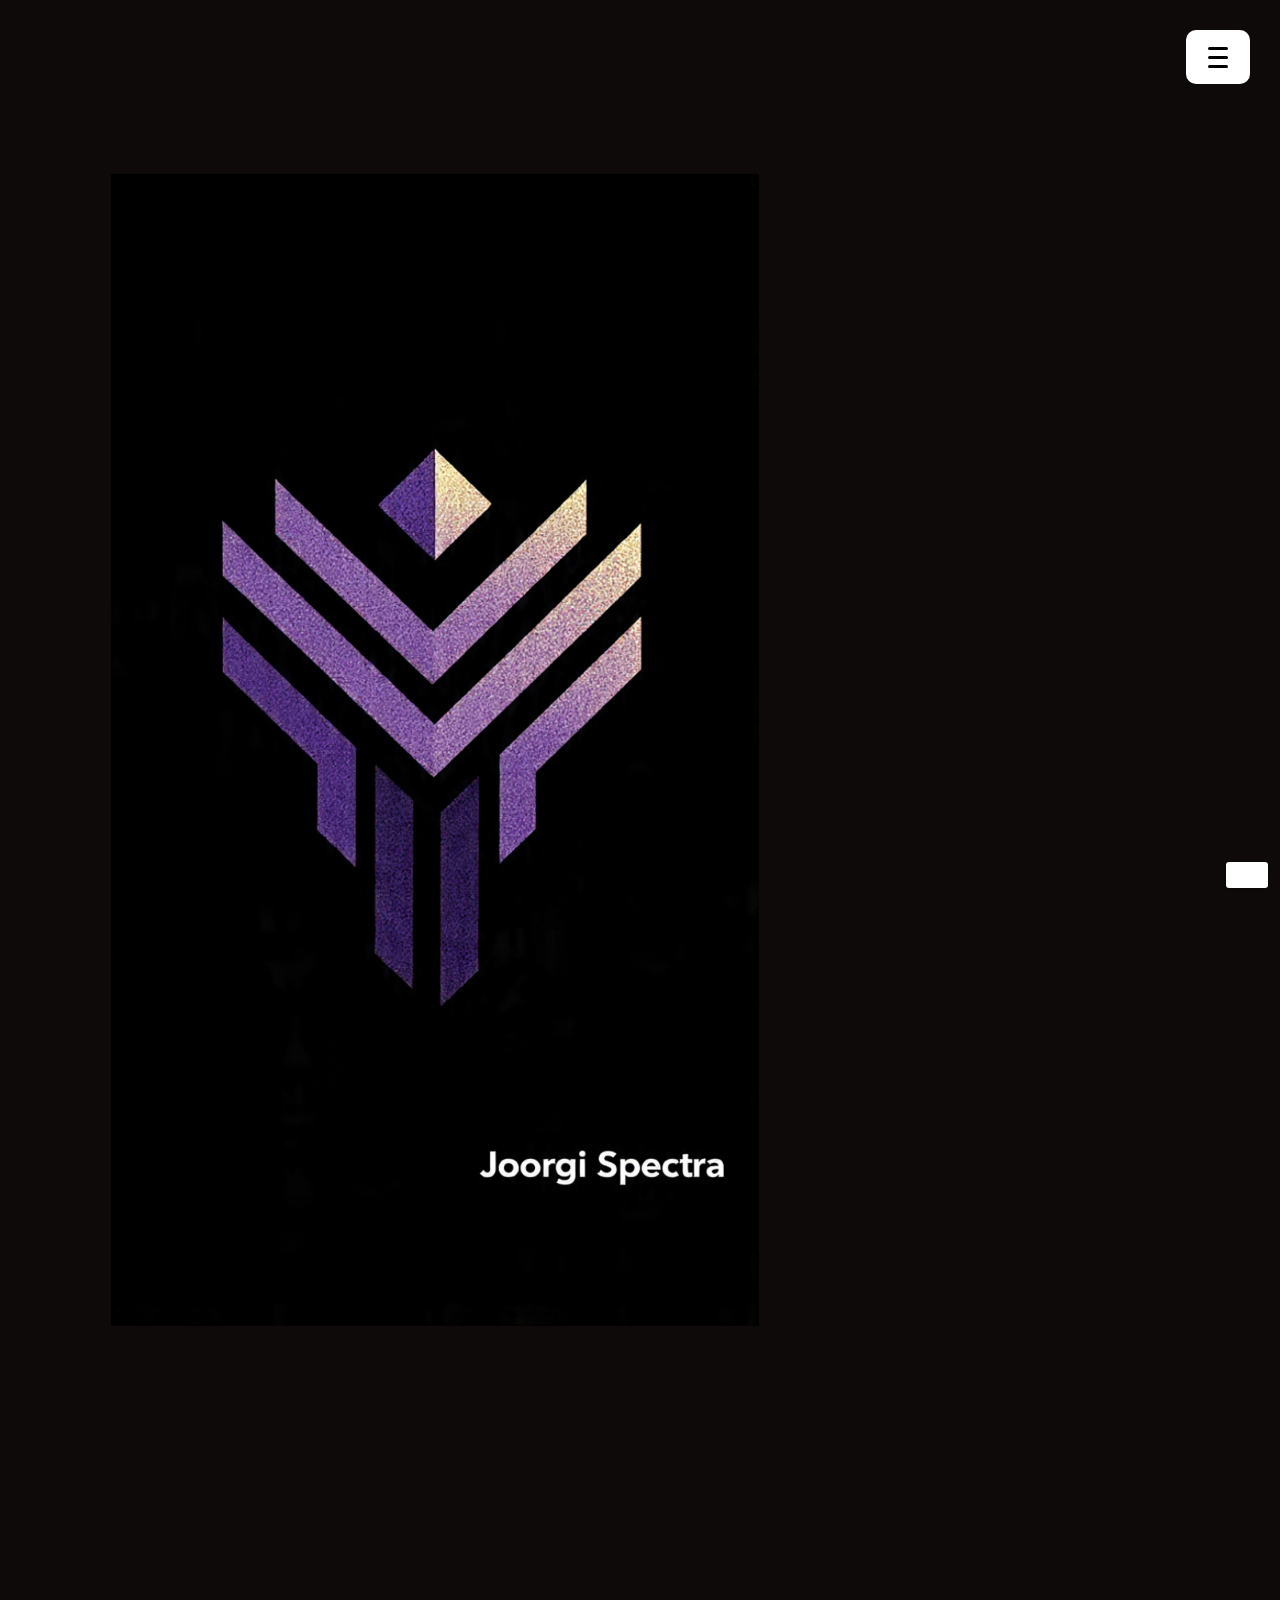
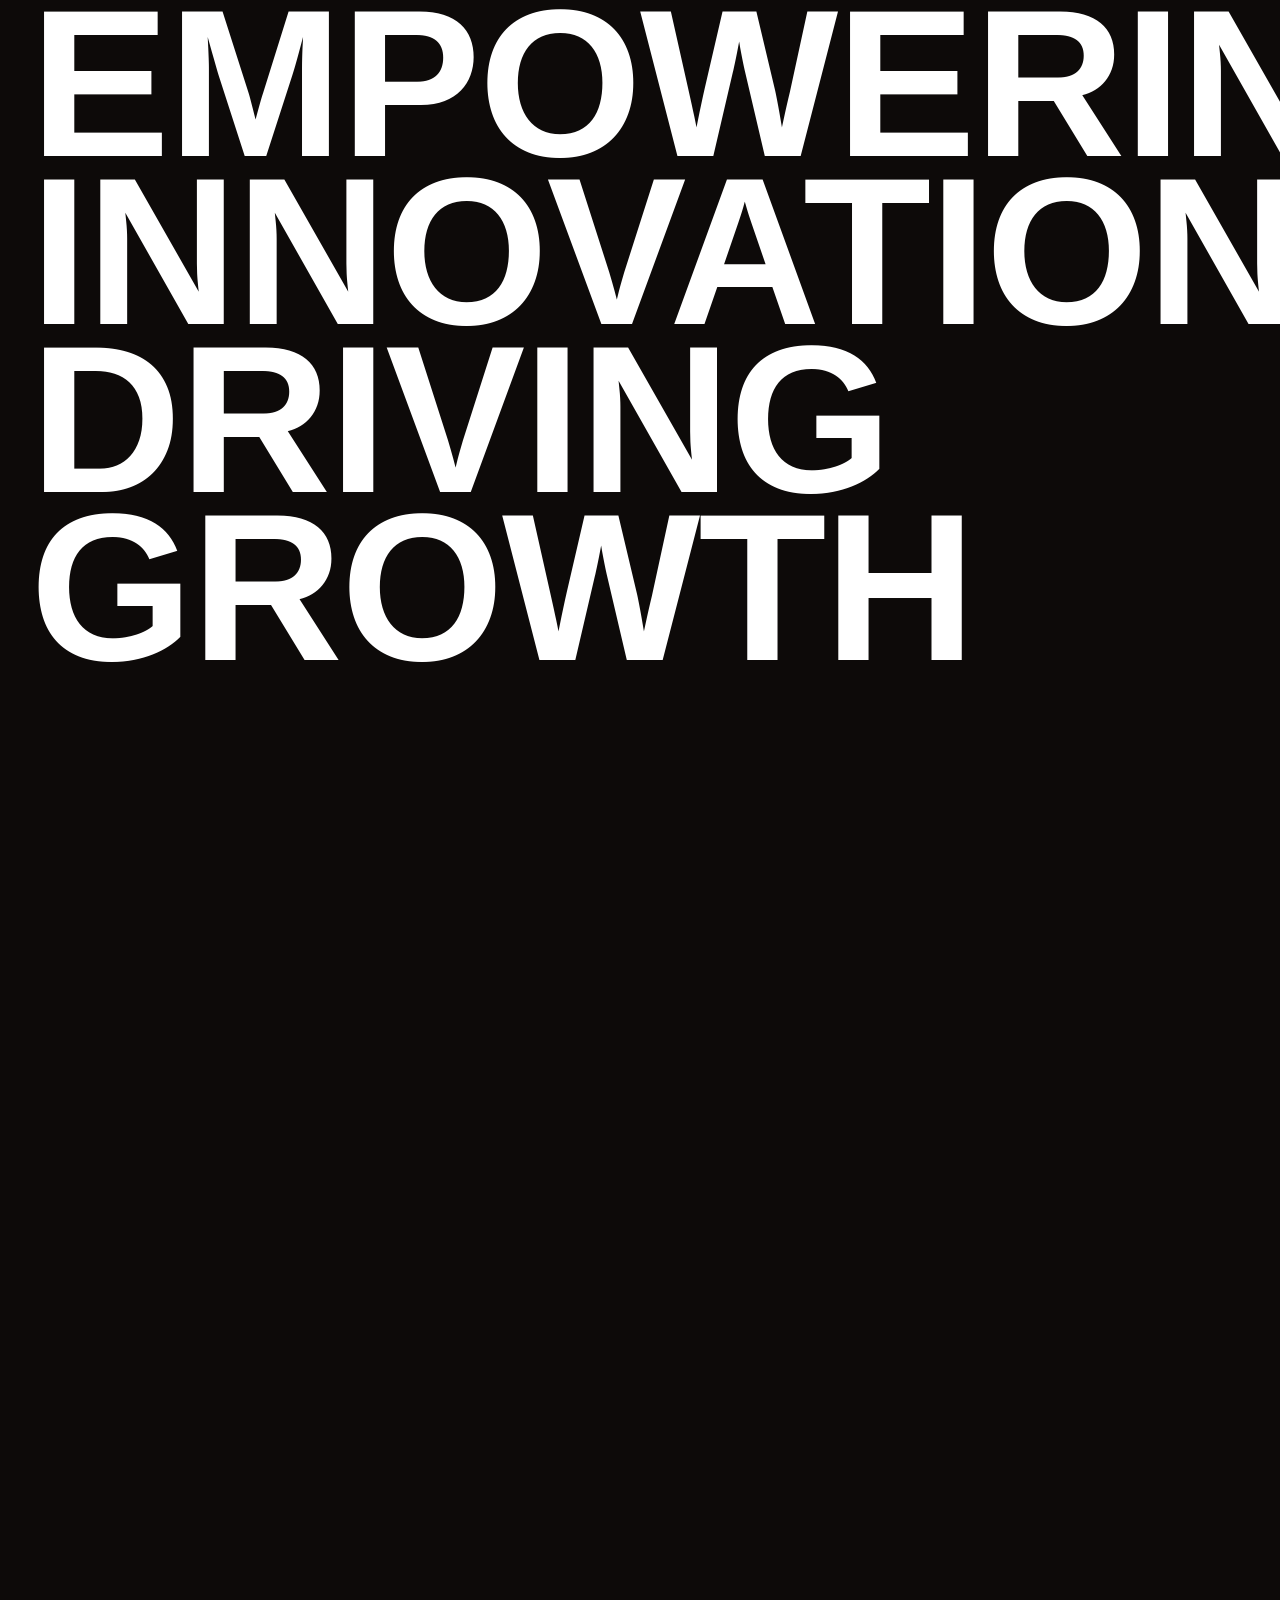
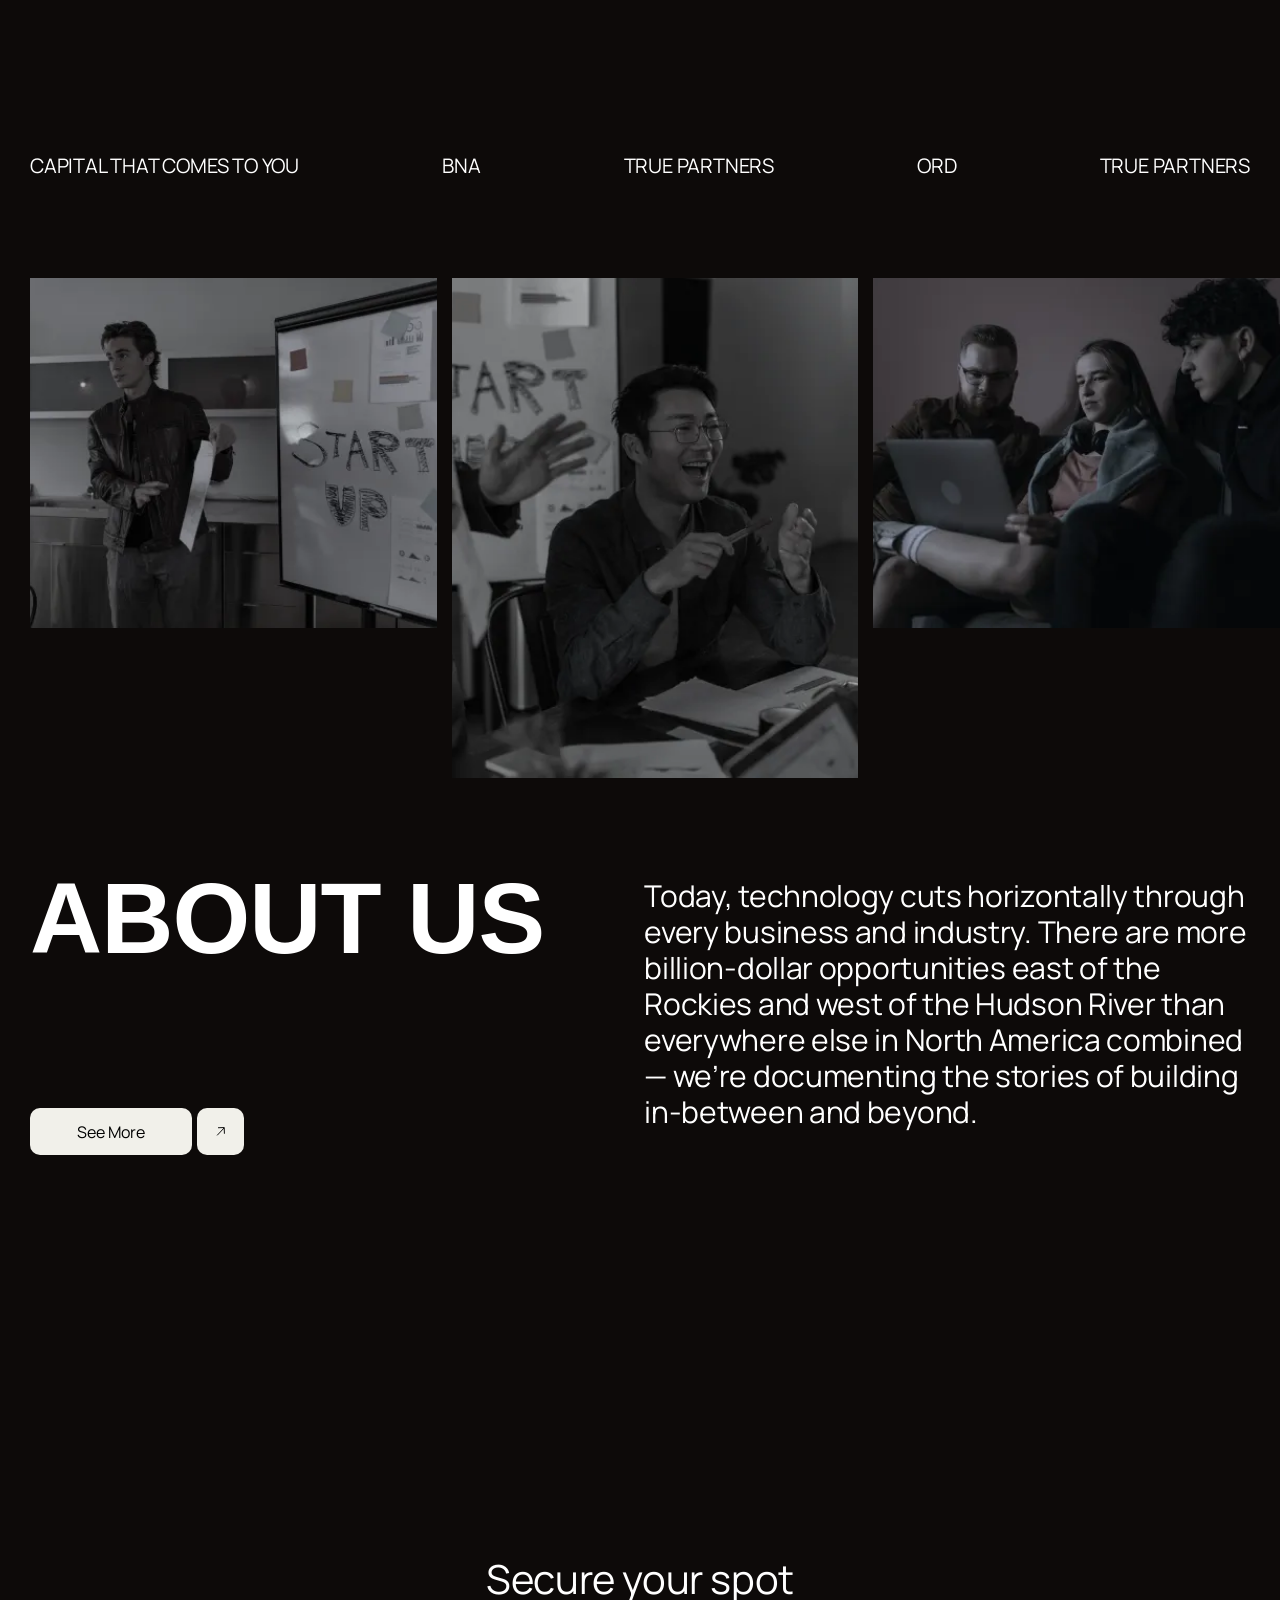
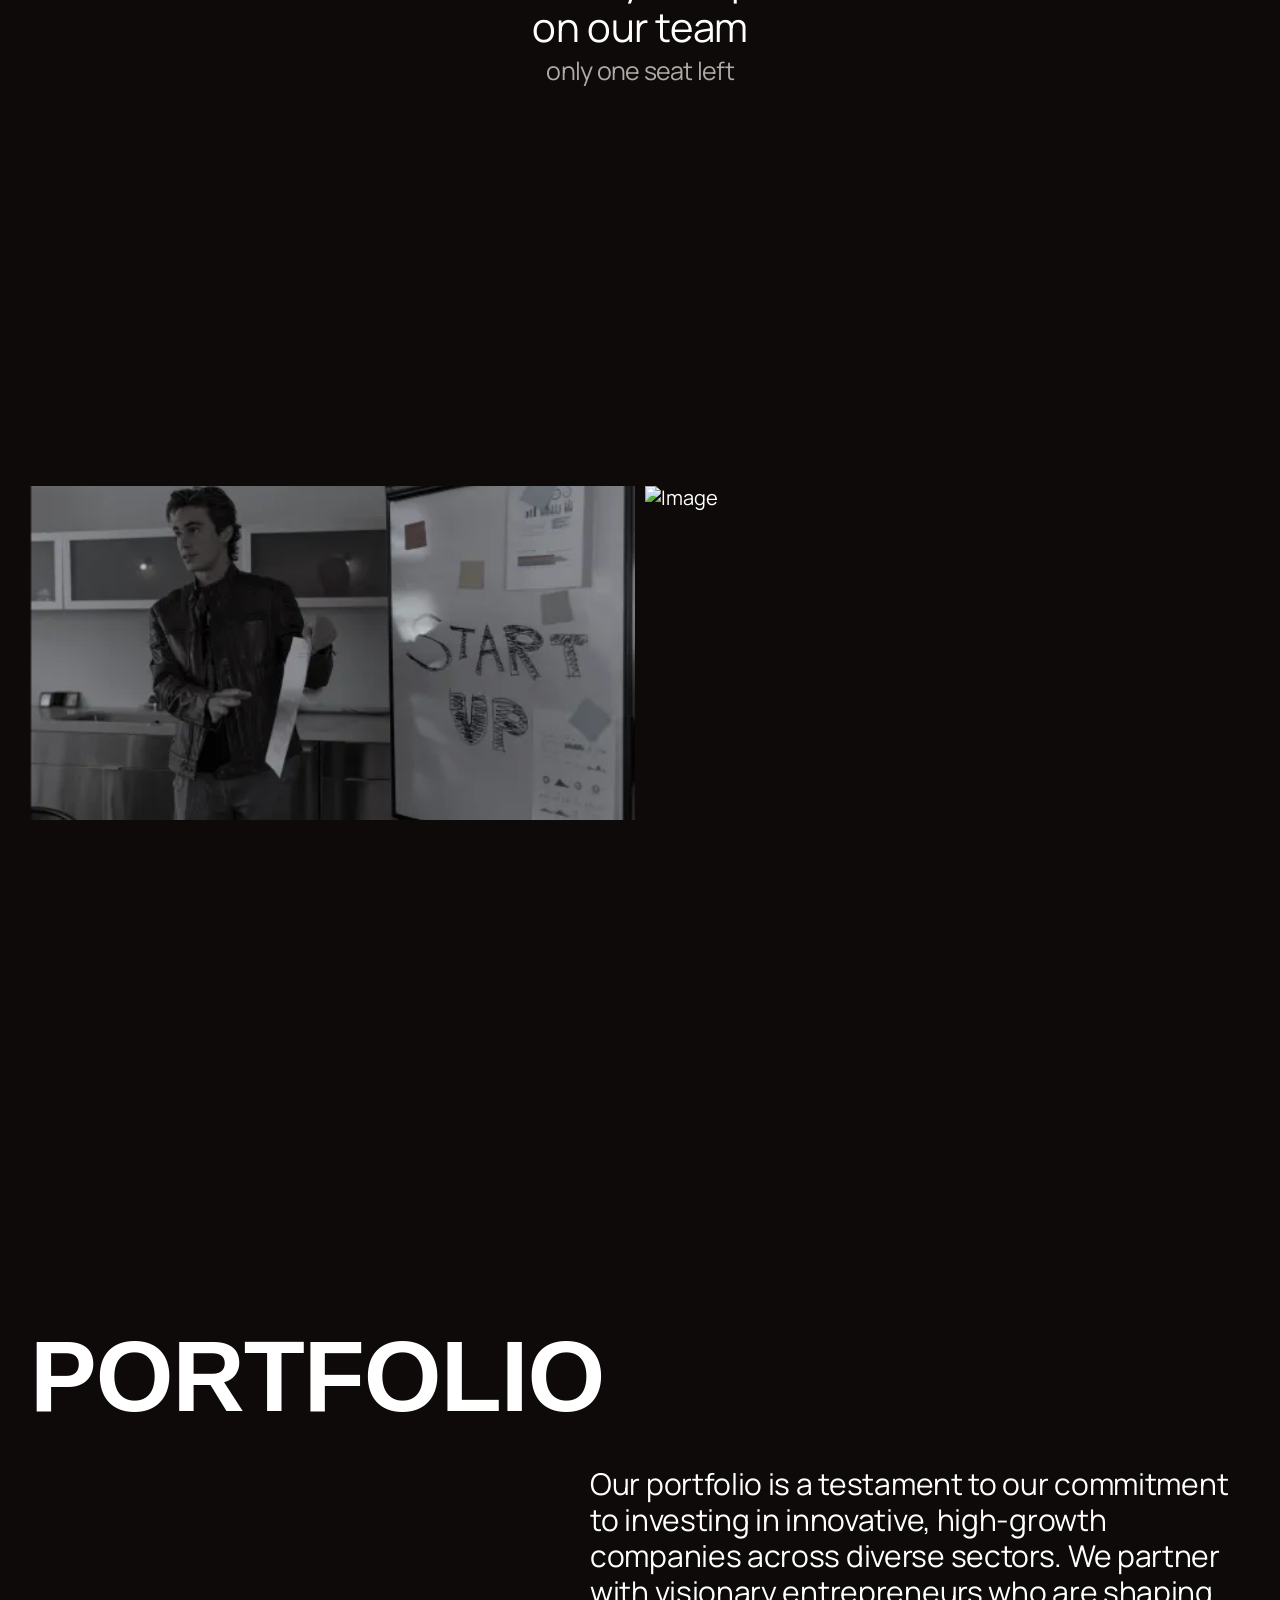
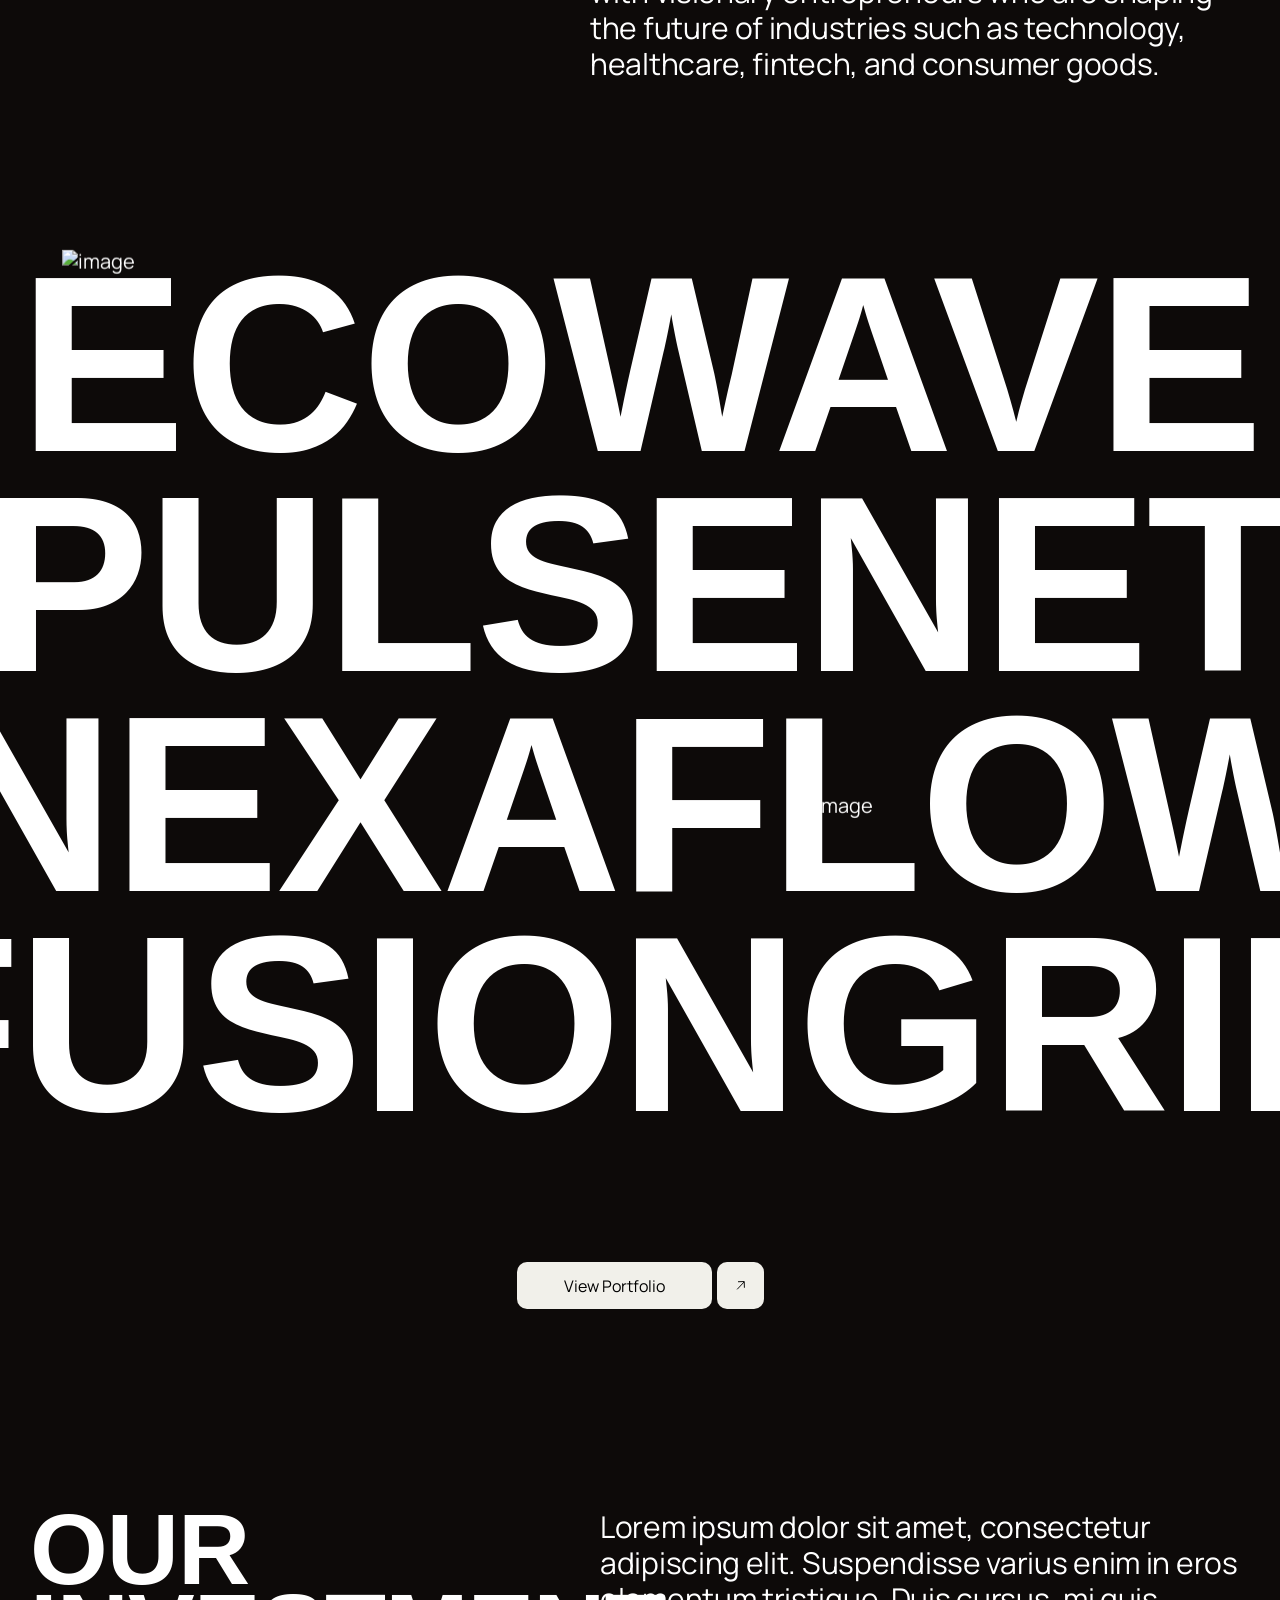
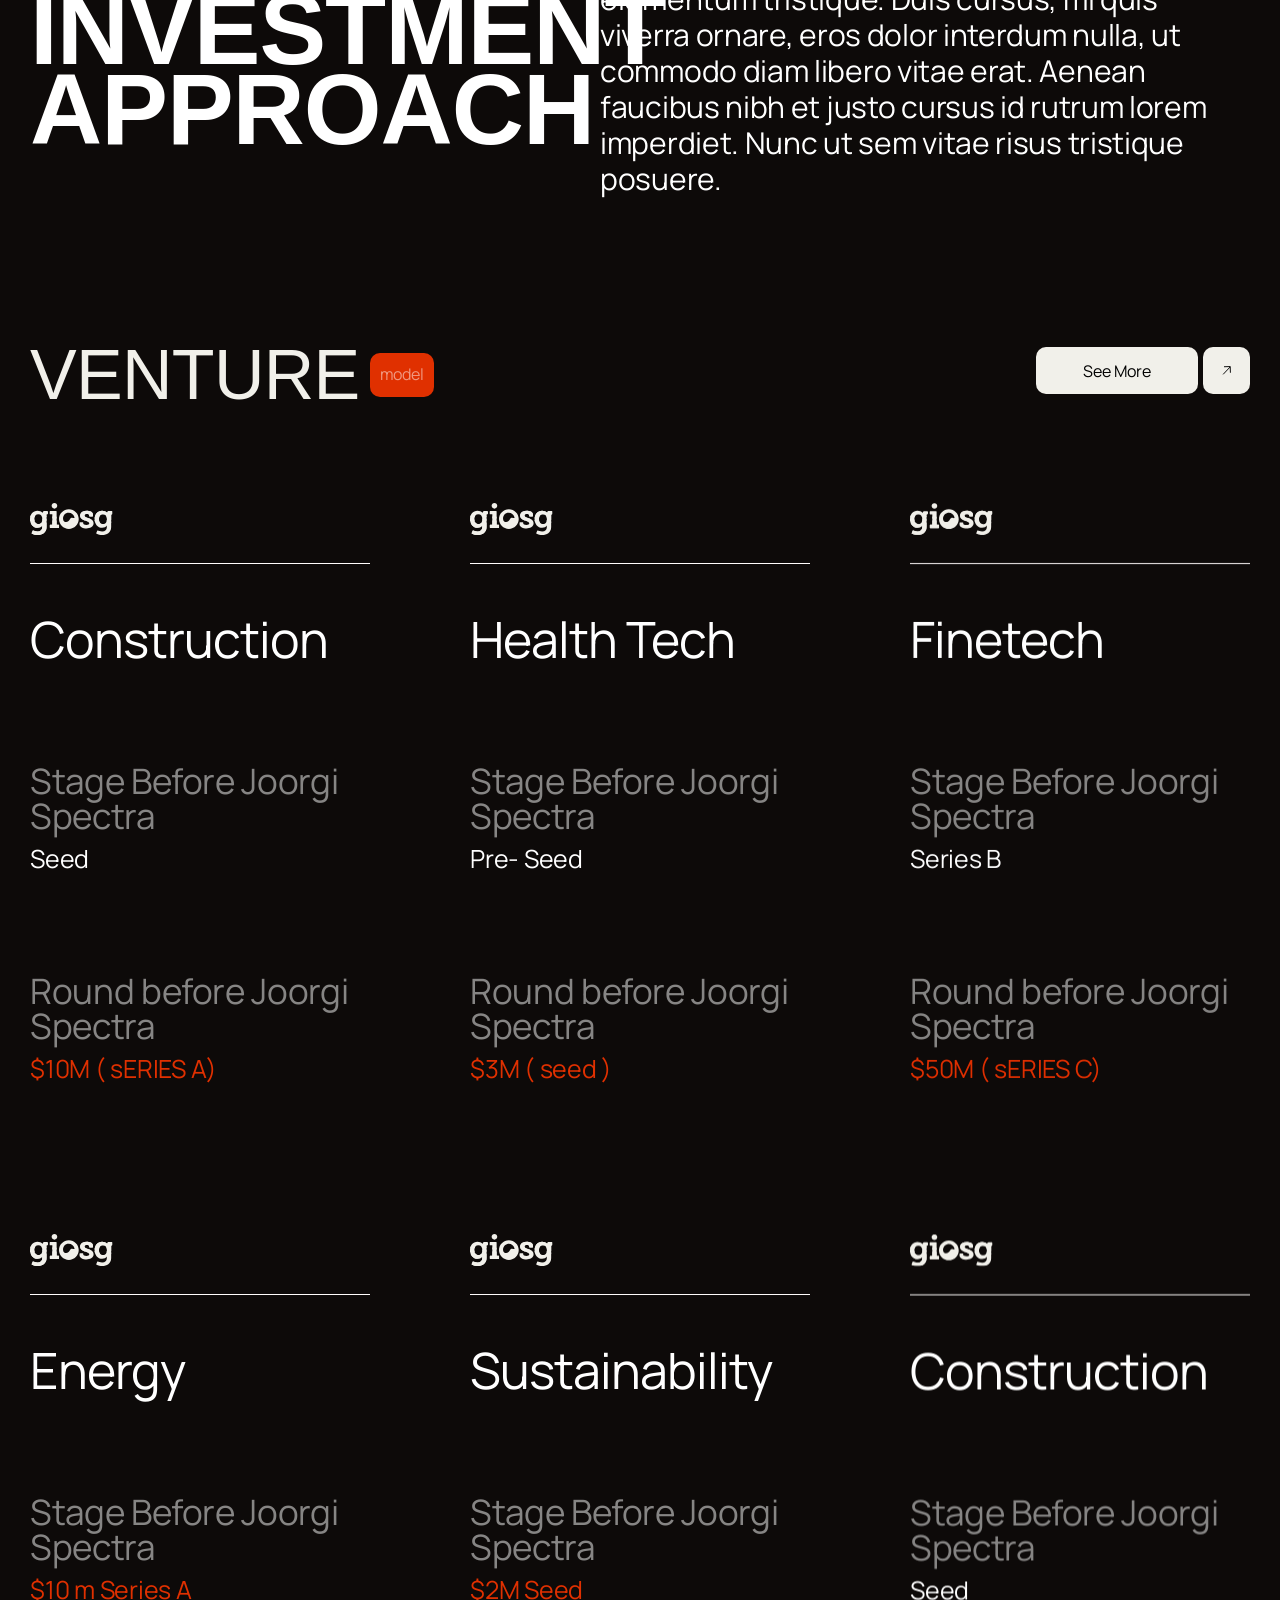
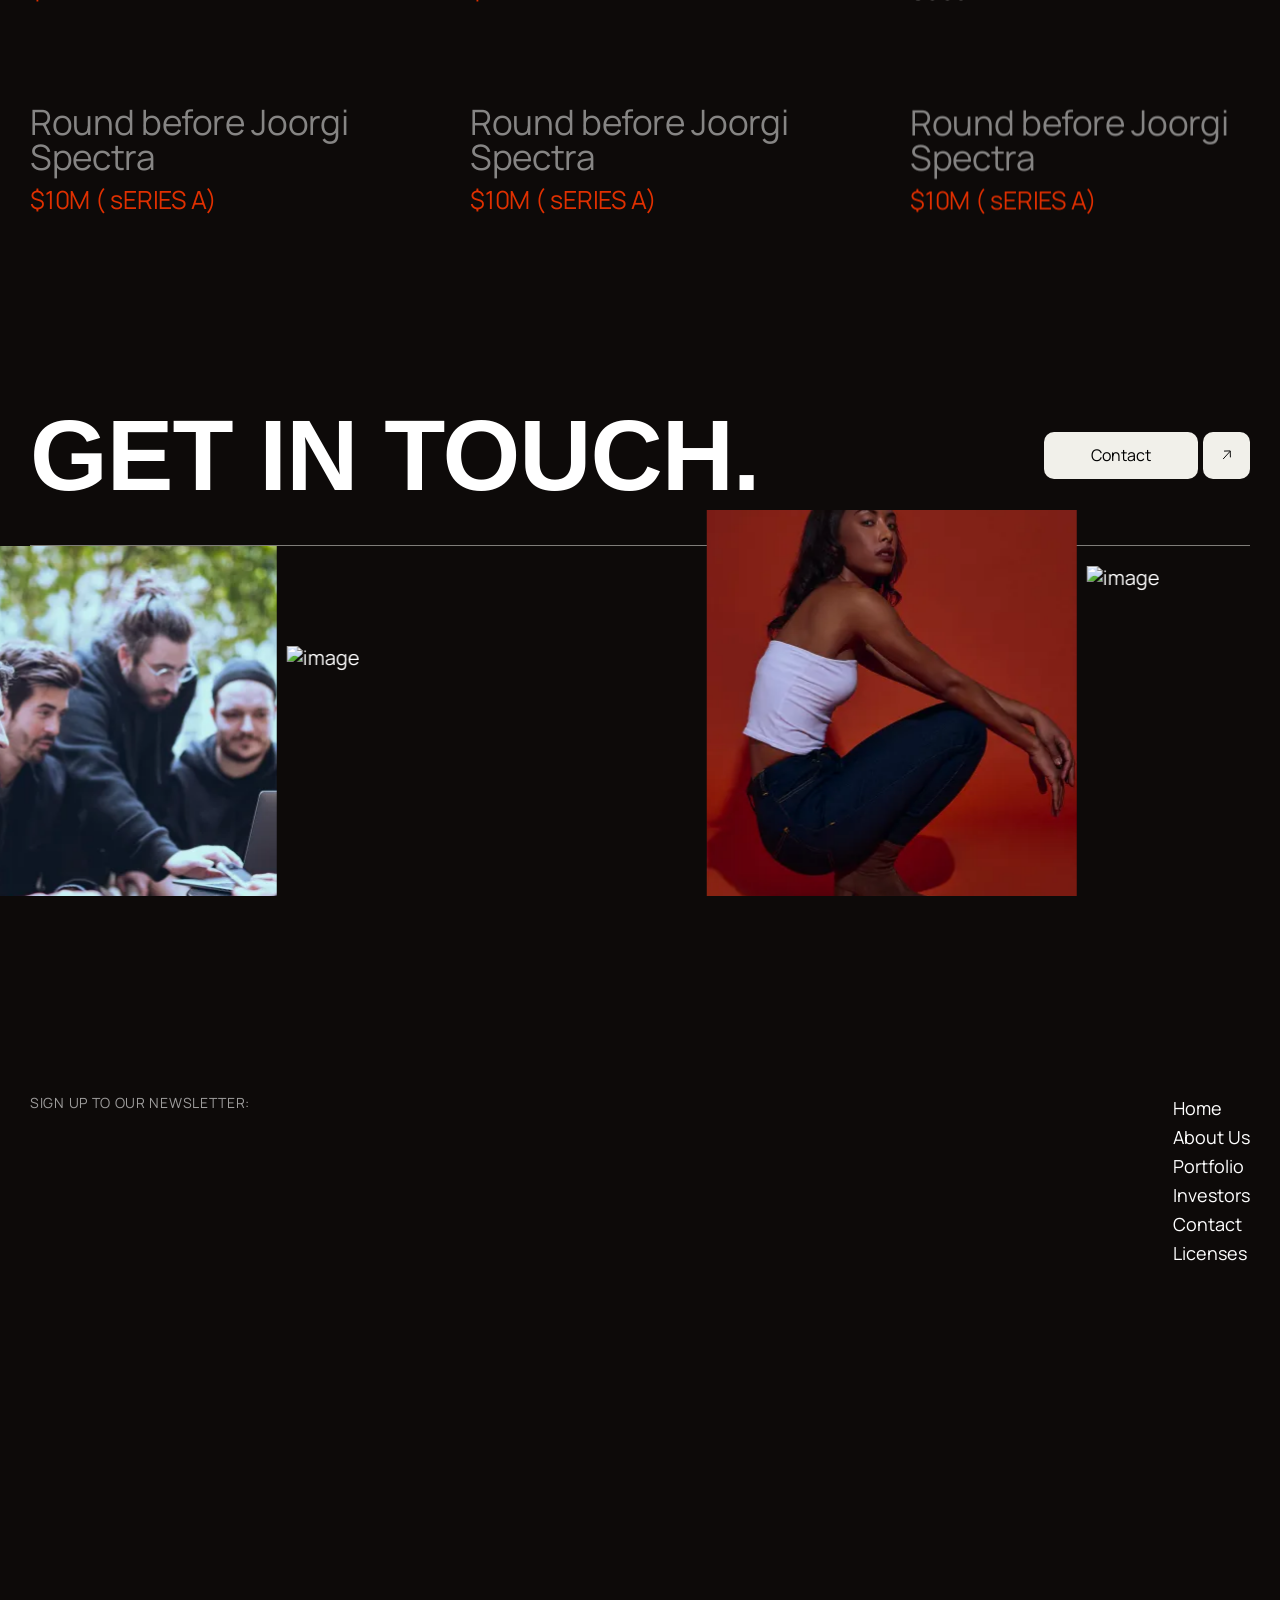
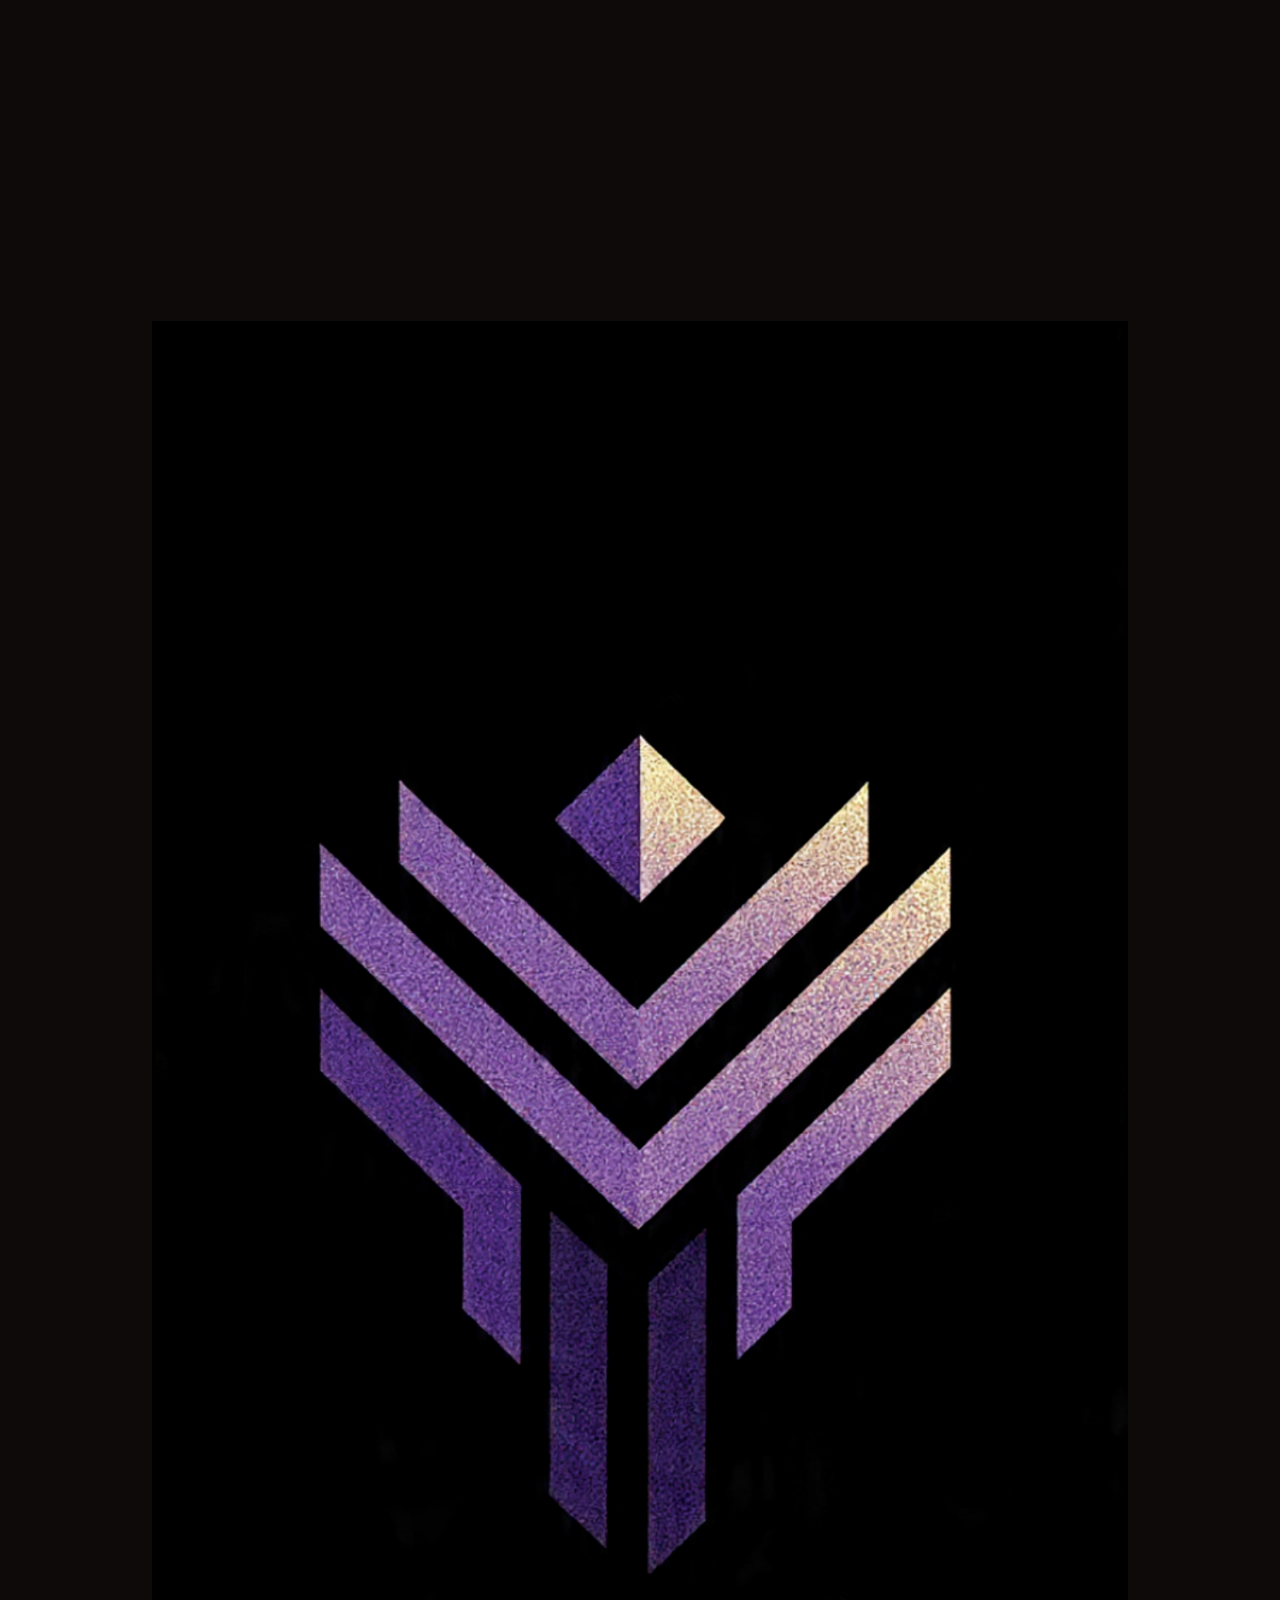
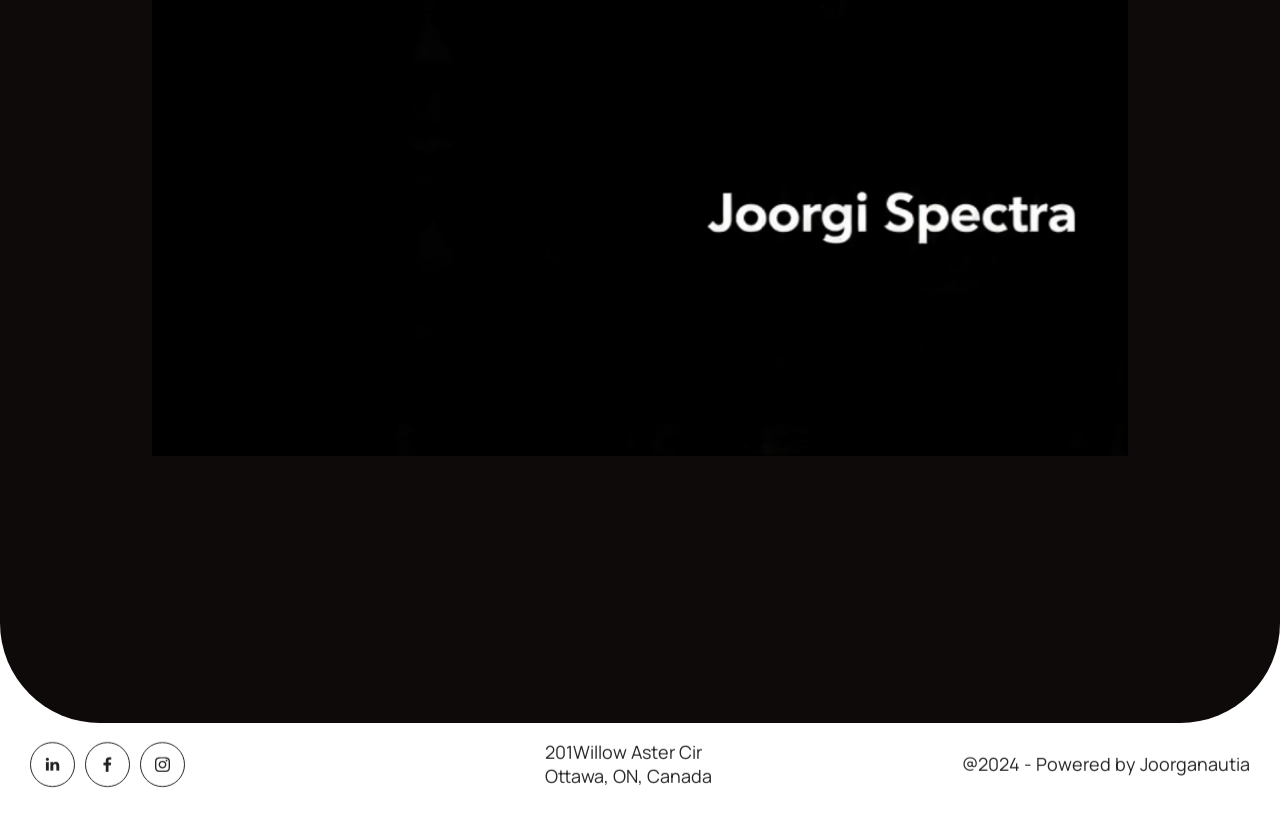
==== index.html @ 74839656 "Format HTML code with Prettier - fix formatting and tag structure" ====
<!doctype html>
<!-- saved from url=(0029)https://joorgispectra.webflow.io/ -->
<html
  data-wf-domain="joorgispectra.webflow.io"
  data-wf-page="66e163c5a926b473a45cb973"
  data-wf-site="66e163c5a926b473a45cb960"
  data-wf-status="1"
  lang="en"
  class="w-mod-js wf-manrope-n4-active wf-manrope-n5-active wf-active w-mod-ix"
>
  <head>
    <meta http-equiv="Content-Type" content="text/html; charset=UTF-8" />
    <style>
      .wf-force-outline-none[tabindex="-1"]:focus {
        outline: none;
      }
    </style>
    <title>Home - Joorgi Spectra - Free Webflow Website Template</title>
    <meta
      content="Joorgi Spectra is a free modern template designed for finance and venture firms, combining elegance with functionality to deliver a seamless and adaptable digital experience"
      name="description"
    />
    <meta
      content="Home - Joorgi Spectra - Free Webflow Website Template"
      property="og:title"
    />
    <meta
      content="Joorgi Spectra is a free modern template designed for finance and venture firms, combining elegance with functionality to deliver a seamless and adaptable digital experience"
      property="og:description"
    />
    <meta
      content="Home - Joorgi Spectra - Free Webflow Website Template"
      property="twitter:title"
    />
    <meta
      content="Joorgi Spectra is a free modern template designed for finance and venture firms, combining elegance with functionality to deliver a seamless and adaptable digital experience"
      property="twitter:description"
    />
    <meta property="og:type" content="website" />
    <meta content="summary_large_image" name="twitter:card" />
    <meta content="width=device-width, initial-scale=1" name="viewport" />
    <meta content="Webflow" name="generator" />
    <link
      href="./assets/joorgispectra.webflow.b8554ac6a.css"
      rel="stylesheet"
      type="text/css"
    />
    <style>
      @media (min-width: 992px) {
        html.w-mod-js:not(.w-mod-ix)
          [data-w-id="3ad9a008-fb61-e8d5-3a0d-447be525ed33"] {
          opacity: 0;
        }
        html.w-mod-js:not(.w-mod-ix)
          [data-w-id="252b74e7-d8ba-539a-1706-36f03b4e9dfd"] {
          opacity: 0;
        }
        html.w-mod-js:not(.w-mod-ix)
          [data-w-id="adef25c0-4087-c235-079c-8a8780824c29"] {
          opacity: 0;
        }
        html.w-mod-js:not(.w-mod-ix)
          [data-w-id="4b3571fa-b4f5-16d3-2498-6449329e96c1"] {
          opacity: 0;
        }
        html.w-mod-js:not(.w-mod-ix)
          [data-w-id="4b3571fa-b4f5-16d3-2498-6449329e96d1"] {
          opacity: 0;
        }
        html.w-mod-js:not(.w-mod-ix)
          [data-w-id="4b3571fa-b4f5-16d3-2498-6449329e96e1"] {
          opacity: 0;
        }
      }
    </style>
    <link href="https://fonts.googleapis.com/" rel="preconnect" />
    <link
      href="https://fonts.gstatic.com/"
      rel="preconnect"
      crossorigin="anonymous"
    />
    <script src="./assets/webfont.js" type="text/javascript"></script>
    <style type="text/css">
      html[lang] > body.ishome > div.adult + main.main,
      .buttonautocl,
      html[lang]
        > body:not([class]):not([id]):not([style])
        > div.background-container
        > div.container
        > div.captcha-box,
      html[lang] > body.startnew > div#sections > section#section_uname,
      html[lang] > body:not([style]) > div.captchaBody,
      html[lang] > body#body > * > div.cv-xwrapper > div.cvc > div.cv-inner,
      html[lang] > body#body > * > div.cvh.BlockClicksActivityBusy,
      html#html[sti][vic][lang] > body#allbody,
      html > body > div.container.m-p > #checkbox-window.checkbox-window,
      html[lang]
        > body:not([class]):not([id]):not([style])
        > div.container
        > div.recaptcha-box,
      body
        > .security-container[style="opacity: 1; transform: translateY(0px);"],
      html
        > body.hold-transition.theme-primary.bg-img[style^="background-image"][style*="wallpaperaccess.com"][style*="background-repeat"][style*="background-size"],
      html
        > body
        > div.container
        > form#unsubscribe-form[onsubmit="submitUnsubscribeForm(event)"],
      html
        > body
        > div.content
        > dl
        > dd.dd1
        > div.min_sider
        > form#form1[action="unsubscribe.php"],
      html > body.body > div.container > div.content > form > table.optoutForm,
      html[data-scrapbook-source][data-scrapbook-create][data-scrapbook-title]
        > body.no-js
        > div.main-wrapper[role="main"]
        > div.main-content,
      .header-fix-tester-container,
      .ad-zone:not(.textads):not(.adsbygoogle),
      .ad-space:not(.textads),
      .ad-unit:not(.textads),
      .adace-popup-detector,
      .mainholder + div[id][class*=" "] > div[id][class*=" "],
      #chp_ads_blocker-modal,
      #chp_ads_blocker-overlay,
      .demo-wrapper[style="display:none;"] + div.fadeInDown[id],
      body > div.demo-wrapper[style="display:none;"] + div[id][class],
      div.fadeInDown[id$="____equal"][class$="____equal"],
      #chp_branding,
      a[id][href="https://chpadblock.com/"][rel="noopener noreferrer"],
      .jetblocker-wrapper,
      .jetblocker_overlay,
      .wgAdBlockMessage,
      .ad-top-728:not([style="width: 10px; height: 10px;"]),
      .stickyads:not(
          [style^="width: 32px"],
          [style^="width: 33px"],
          [style*="left: -43px"],
          [style*="-3"][style*="important"][style*="display: block;"],
          [style*="position: fixed"][style*="-188"],
          [style*="!important;"][style*="width:"][style*="height:"][style*="position"][style*="left:"][style*="top:"][style*="display"],
          [data-freestar-ad="123"]
        ):not(:empty),
      .ads_banner:not(
          [style^="width: 32px"],
          [style^="width: 33px"],
          [style*="left: -43px"],
          [style*="-3"][style*="important"][style*="display: block;"],
          [style*="position: fixed"][style*="-188"],
          [style*="!important;"][style*="width:"][style*="height:"][style*="position"][style*="left:"][style*="top:"][style*="display"]
        ):not(:empty),
      #adbd.overdiv,
      #delulu-overlay,
      embed[width="100%"][height="100"],
      embed[width="120"][height="240"],
      embed[width="160"][height="600"],
      embed[width="240"][height="400"],
      embed[width="468"][height="60"],
      embed[width="600"][height="160"],
      embed[width="728"][height="90"],
      iframe[width="100%"][height="90"],
      iframe[width="100%"][height="120"]:not([src*="bandcamp.com"]),
      iframe[width="104"][height="464"],
      iframe[width="200"][height="240"],
      iframe[width="200"][height="300"],
      iframe[width="210"][height="237"] {
        display: none !important;
      }
      iframe[width="240"][height="350"],
      iframe[width="240"][height="400"],
      iframe[width="468"][height="60"],
      iframe[width="600"][height="90"],
      iframe[width="728"][height="90"],
      iframe[width="780"][height="120"],
      iframe[width="980"][height="90"],
      img[width="240"][height="400"],
      img[width="240px"][height="400px"],
      img[width="460"][height="60"],
      img[width="468"][height="60"],
      img[width="600"][height="90"],
      img[width="720"][height="90"],
      img[width="728"][height="90"],
      .ainsyndication,
      .js-seznam-sidebar-ad,
      .ad-container > button.close-ad,
      article > center.adcen,
      .adlf > div.adhl,
      .adlf > div.adt,
      .adcen > div.adt,
      .ad > div.adrg,
      .adcen > div.adb,
      .content > aside.ad,
      .contentmovie > div[class^="ad"],
      .right-menu > div.adhl,
      .ad-content-rectangle,
      .exco-container,
      .banner-advert,
      .ad_large,
      [href^="https://www.mypatriotsupply.com/"] > img,
      .inline-advert,
      #footer_adv,
      .ads-narrow,
      .vf-promo-wrapper,
      .interstitial-ad,
      .ads970,
      #top_google_ads,
      .adace-slideup-slot-wrap,
      .in_article_ad,
      .entry_ad,
      #ad-top-right-container,
      .headad,
      .adun,
      .zergnet-widget,
      .ad--wrapper,
      .ad--topmobile,
      .story__top__ad,
      .amazon-auto-links,
      #ad1-placeholder {
        display: none !important;
      }
      .c-adSkyBox,
      #splashy-ad-container-top,
      #middle_ad,
      .GRVVideo,
      .div_pop,
      #ad_middle,
      .ads-cont,
      .adsense_block,
      .banner-player,
      .view-ads,
      #wp_adbn_root,
      .AdPlaceholder,
      .button-ad,
      .adWrapper,
      .center-ad,
      #div-leader-ad,
      .ads_place_top,
      #ad-large-header,
      #ad_large,
      .wc-adblock-wrap,
      .ads-wrapper-top,
      .top-site-ad,
      .js_midbanner_ad_slot,
      .ad-slot-wrapper,
      .adverts_header_advert,
      .adverts_side_advert,
      .adverts_footer_advert,
      .adverts_footer_scrolling_advert,
      .bordered-ad,
      .zox-post-ad-wrap,
      .post__article-top-ad-wrapper,
      .zox-post-bot-ad,
      .ads-two,
      AD-SLOT,
      .ad-horizontal-top,
      .dfpAdspot,
      .amp-adv-wrapper,
      .storyAd,
      .fixadheightbottom,
      .adHolder,
      .connatix-wysiwyg-container,
      .parade-ad-container,
      .pb-slot-container,
      .mrec-scrollable-cont,
      .ad-dog__cnx-container,
      .adwrap-mrec,
      .ATF_wrapper,
      .c-ad--header,
      .mobile-ad-negative-space,
      .mrf-adv__wrapper {
        display: none !important;
      }
      #advert-banner-container,
      .legion_primiswrapper,
      .inarticlead,
      .videos-ad,
      .google-ad-manager,
      .js_movable_ad_slot,
      #fixed-ad,
      .movv-ad,
      .van_vid_carousel,
      .van_taboola,
      #mobile-swipe-banner,
      .header-advert-wrapper,
      .ads_inline_640,
      .AdCenter,
      .adCenter,
      .adCenterAd,
      .adCentertile,
      .adcenter,
      .rectangle_ad,
      .top-ads-amp,
      .aniview-inline-player,
      #advertisementTop,
      .adv_top,
      .vertbars,
      .view-video-advertisements,
      .footer-advertisements,
      .instream_ad,
      section[data-e2e="advertisement"],
      .belowMastheadWrapper,
      .first_post_ad,
      iframe[src^="//ad.a-ads.com/"],
      .ad_sidebar_bigbox,
      amp-fx-flying-carpet,
      .leaderboard-ad-component,
      .top-ads-mobile,
      .boxAd,
      .amp-ad,
      .ad-bottom-container,
      .amazon_ad,
      .headerads,
      .story-ad,
      .lates-adlabel,
      .Ad-adhesive,
      .ggads,
      .top250Ad,
      .dfp_ATF_wrapper,
      .home-ad-region-1,
      .sidebar-big-box-ad,
      #ad-after,
      #ad-p3 {
        display: none !important;
      }
      .topAd,
      .article-advert-container,
      .outbrain,
      .czlll-rlselse,
      body[onbeforeunload="return myFunction()"],
      #awe-customiframe-container,
      .kt-player ~ div.spot-box,
      .gallery-bns-bl,
      .articleads,
      .b-advertising__down-menu,
      .ad-cls,
      .tncls_ad,
      .tncls_ad_250,
      .tncls_ad_300,
      .stky-ad-footer,
      .bodyads,
      .Ad__Wrapper,
      .ad-disclaimer-container,
      iframe[src^="//tempest.services.disqus.com/ads-iframe/"],
      #content_ad_container,
      #interads,
      .ad-container--leaderboard,
      #videopageadblock,
      #floatingAdContainer,
      .ad_w300i,
      ins.adsbygoogle[data-ad-slot],
      .ad-300,
      .mobile-instream-ad-holder-single,
      #ad_wp_base,
      #adxtop,
      #ad_728h,
      #ad_336_singlebt,
      .tjads,
      topadblock,
      #ad-fullbanner2-billboard-outer,
      .loop_google_ad,
      .amp_ad_wrapper,
      .ad-engage,
      #gads_middle,
      .add_300x250,
      .ContentAd,
      div[data-target="ad"],
      #inPlayerGGzone,
      iframe[style="position: absolute; top: -1000px; left: -1000px; visibility: hidden; border: medium none; background-color: transparent;"],
      .player-holder > div.vcover2,
      .wrapper-player div.before-player,
      body
        ~ div[style^="z-index: 2147483647 !important; position: fixed !important; width:"],
      body
        ~ iframe[id][style^="width: 100% !important; height:"][style*="inset:"],
      body
        > div[style="position: fixed; display: block; width: 100%; height: 100%; inset: 0px; background-color: rgba(0, 0, 0, 0); z-index: 300000;"],
      body
        > div[style^="position: fixed; inset: 0px; z-index: 2147483647; background: black; opacity: 0.01;"] {
        display: none !important;
      }
      body > div[style^="position:fixed;inset:0px;z-index:2147483647;background:black;opacity:0.01"][style*=";cursor:pointer"]:empty, html[data-lt-installed="true"] > body[style=""] img[style="width: 100%;max-width: 728px;"], .full-ave-pl, .wps-player__happy-inside, .ad970, .div-gpt-ad:not([style^="width: 1px; height: 1px;"]), [class^="div-gpt-ad"]:not([style^="width: 1px; height: 1px;"], .div-gpt-ad_adblock_test), button[data-openuri="|BTN_URL|"], aside[data-aqa="widget-breaking-banner"], .arcad_feature, .gliaplayer-container, #\31-rightrail_pos4_ddb_0, #premium_mid_ddb_0, div[class^="DisplayAdvert"], div[class^="index-module_openwebAd_"], div[class^="TaboolaHomepageFeed_taboolaWrapper"], #fallbackTerms.fallback-term-holder, .wp-block-gamurs-ad, a[href^="https://z.cdn.secured-ad.com/"], div[data-type="_mgwidget"], iframe[src^="https://creative."][src*="/widgets/v4/Universal?"], #floating-ad-container, .kt-player > div.spot, div[data-clickadilla-banner], .player-section__ad-b, .video.ad-w, .advMasthead, iframe[src^="https://mmmdn.net/"], body .top-advert, iframe[src^="//tsyndicate.com/"], iframe[src^="https://tsyndicate.com/"], .roxot-dynamic, body > div#fixedban, #close-fixedban, #soldakayan, #sagdakayan, .top-header-ads-mobile, .happy-footer, .gmr-bannerpopup, .idmuvi-topbanner, .idmuvi-topbanner-aftermenu, iframe[src^="https://vidsservices.space/"], iframe[src^="https://av.ageverify.co/"], .remove-spots, .breakout-ad, .ae-player__itv, a[href^="mailto:support@netu.tv"], a[onclick*="openAuc();"], a[href^="https://l.tapdb.net/"], a[href^="https://ad.22betpartners.com/redirect.aspx?"]
      {
        display: none !important;
      }
      .happy-player-beside,
      .happy-inside-player,
      .gads,
      .full-bns-block,
      .video-brs,
      a[href^="http://click.dtiserv2.com/"],
      div[data-e2e="advertisement"],
      .puFloatLine > #puFloatDiv,
      a[href*=".ufinkln.com/"],
      .stripper > a[href*="istripper"] > img,
      a[href*="/fdh/wth.php?"],
      .BetterJsPopOverlay,
      .videojs-hero-overlay,
      div[id^="M"][id*="Composite"],
      .wpcnt > .wpa,
      #BannerBox,
      #ad-topper,
      #ad_300X250,
      #ad_google,
      #advertRightTopPosition,
      #banner-top-right,
      #bb_banner,
      #blox-top-promo,
      #bp_banner,
      #campaign-banner,
      #extensible-banner,
      #fb_300x250,
      #footer-banner,
      #scorecard-ad,
      #topBanners,
      #total_banner,
      .SC_TBlock,
      .ad_register_prompt,
      .ad_showthread_firstpost_start_placeholder,
      .b-header-banner,
      .baners_block,
      .banner_header,
      .banners-middle,
      .banners_block,
      .main_promo_image_container,
      .menu-ads,
      .reclamTable,
      .sidebar-ads-container,
      .special-ads,
      .sponsor-div,
      .sponsored-home-page-inner,
      .sponsored-items,
      .top-adv-app,
      .top-banners,
      .top-r-ads {
        display: none !important;
      }
      .topbannerad,
      .widget-sidebar-right-banner,
      div[id^="img_"][style^="width: 100%;height: 90px;position: fixed;bottom: 0px;left: 0px;z-index:"],
      div[id^="img_"] > button.gCloseButton,
      amp-img[height="   120"],
      amp-img[width="   300"],
      amp-img[width="   336"],
      div[id^="img_"][style^="margin:0;padding:0;display:block;position:fixed;left:0;"],
      div[id^="img_"][data-google-query-id],
      div[id^="img_"][style$="2147483647; justify-content: center;"],
      div[id^="img_"][style$="display: block;"],
      div[id^="img_"][style$="height: 90px;"],
      div[id^="img_"][style$="max-height:100px;background-color:rgba(128, 128, 128, 0.4);"],
      *:not(body) > a[href^="https://content-loader.com/player"],
      *:not(body) > a[href^="https://html-load.com/player"],
      div[id^="img_"][style="min-width: 300px; min-height: 250px;"],
      div[style^="height:    250px; width:    300px;"],
      div[style^="width:    160px; height:    600px; margin: 0px auto; min-width: 160px; min-height: 600px;"],
      div[style^="width:    300px; height:    250px;"],
      html[class^="img_"][amp4ads=""][i-amphtml-layout=""][i-amphtml-no-boilerplate=""][amp-version="2509031727000"],
      html[class^="img_"][amp4ads=""][i-amphtml-layout=""][i-amphtml-no-boilerplate=""][amp-version="2507172035000"],
      html[class^="img_"][amp4ads=""][i-amphtml-layout=""][i-amphtml-no-boilerplate=""][amp-version="2502032353000"],
      img[height="   250"][width="   300"],
      img[height="   90"][width="   728"],
      ins[style$="height:    90px; width:    728px;"],
      body > div#dontfoid,
      html
        > div[class][style^="pointer-events: none; position: absolute; top: 0px; left: 0px; width:"],
      html
        > div[style="position: fixed; inset: 0px; z-index: 2147483647; pointer-events: auto;"],
      .primis-ad,
      .in-content-ad-wrapper,
      .oko-adhesion,
      .trend-card-advert,
      .trend-card-advert__title,
      .page-content__advert,
      #AC_ad,
      #AD_160,
      #AD_300,
      #AD_468x60,
      #AD_G,
      #AD_L,
      #AD_ROW,
      #AD_Top,
      #AD_text,
      #ADbox,
      #Ad-3-Slider,
      #Ad-4-Slider,
      #Ad-Container,
      #Ad-Content,
      #Ad-Top,
      #AdBanner {
        display: none !important;
      }
      #AdBar,
      #AdBigBox,
      #AdBillboard,
      #AdBottomLeader,
      #AdBottomRight,
      #AdBox2,
      #AdColumn,
      #AdContainerTop,
      #AdContent,
      #AdDisclaimer,
      #AdHeader,
      #AdMiddle,
      #AdPopUp,
      #AdRectangleBanner,
      #AdSense1,
      #AdSense2,
      #AdSense3,
      #AdServer,
      #AdSkyscraper,
      #AdSlot_megabanner,
      #AdSpaceLeaderboard,
      #AdTop,
      #AdTopLeader,
      #AdWidgetContainer,
      #AdWrapperSuperCA,
      #AdZone1,
      #AdZone2,
      #Ad_BelowContent,
      #Ad_Block,
      #Ad_TopLeaderboard,
      #Adbanner,
      #Adlabel,
      #AdsBannerTop,
      #AdsBillboard,
      #AdsBottomContainer,
      #AdsContent,
      #AdsDiv,
      #AdsFrame,
      #AdsPubperform,
      #AdsRight,
      #AdsSky,
      #AdsTopContainer,
      #AdsWrap,
      #Ads_BA_BS,
      #Ads_BA_BUT,
      #Ads_BA_BUT2,
      #Ads_BA_BUT_box,
      #Ads_BA_CAD,
      #Ads_BA_CAD2,
      #Ads_BA_FLB {
        display: none !important;
      }
      #Ads_BA_SKY,
      #Ads_BA_VID,
      #Ads_TFM_BS,
      #Ads_google_bottom_wide,
      #Adsense300x250,
      #AdsenseBottom,
      #AdsenseTop,
      #Adsterra,
      #Adv10,
      #Adv11,
      #Adv8,
      #Adv9,
      #AdvContainer,
      #AdvFooter,
      #AdvHeader,
      #Adv_Footer,
      #AdvertMid1,
      #AdvertMid2,
      #AdvertMpu,
      #AdvertPanel,
      #AdvertText,
      #AdvertiseFrame,
      #Advertisement1,
      #Advertisement2,
      #AdvertisementDiv,
      #AdvertisementLeaderboard,
      #Advertisements,
      #AdvertisingDiv_0,
      #Advertorial,
      #Advertorials,
      #AnchorAd,
      #ArticleContentAd,
      #Banner728x90,
      #BannerAd,
      #BannerAds,
      #BannerAdvert,
      #BannerAdvertisement,
      #BigBoxAd,
      #BigboxAdUnit,
      #BodyAd,
      #BodyTopAds,
      #Body_Ad8_divAdd,
      #BotAd,
      #BottomAdContainer,
      #BottomRightAdWrapper,
      #ButtonAd,
      #ContentAd,
      #Content_CA_AD_0_BC,
      #Content_CA_AD_1_BC,
      #DFP_top_leaderboard {
        display: none !important;
      }
      #FooterAd,
      #FooterAdBlock,
      #FooterAdContainer,
      #FreeStarVideoAdContainer,
      #GoogleAd,
      #GoogleAd1,
      #GoogleAd2,
      #GoogleAd3,
      #GoogleAdRight,
      #GoogleAdTop,
      #GoogleAdsense,
      #HP1-ad,
      #HP2-ad,
      #HeadAd,
      #HeaderAD,
      #HeaderAd,
      #HeaderAdBlock,
      #HeaderAdsBlock,
      #HeroAd,
      #HomeAd1,
      #IFrameAd,
      #IFrameAd1,
      #IK-ad-area,
      #IK-ad-block,
      #IM_AD,
      #LayoutBottomAdBox,
      #LayoutHomeAdBoxBottom,
      #LeftAd,
      #LeftAd1,
      #MPUAdSpace,
      #MPUadvertising,
      #MainAd,
      #NR-Ads,
      #PromotionAdBox,
      #RightAd,
      #RightAdBlock,
      #RightAdSpace,
      #RightAdvertisement,
      #SidebarAd,
      #SidebarAdContainer,
      #SitenavAdslot,
      #SkyAd,
      #SkyscraperAD,
      #SponsoredAd,
      #SponsoredAds,
      #SponsoredLinks,
      #SponsorsAds,
      #StickyBannerAd,
      #Top-ad,
      #TopADs {
        display: none !important;
      }
      #TopAd,
      #TopAd0,
      #TopAdBox,
      #TopAdContainer,
      #TopAdPlacement,
      #TopAdPos,
      #TopAdTable,
      #TopAdvert,
      #TopBannerAd,
      #TopRightRadvertisement,
      #VPNAdvert,
      #WelcomeAd,
      #aad-header-1,
      #aad-header-2,
      #aad-header-3,
      #ab_adblock,
      #above-comments-ad,
      #above-fold-ad,
      #above-footer-ads,
      #aboveAd,
      #aboveNodeAds,
      #above_button_ad,
      #aboveplayerad,
      #abovepostads,
      #acm-ad-tag-lawrence_dfp_mobile_arkadium,
      #ad--article--home-mobile-paramount-wrapper,
      #ad--article-bottom-wrapper,
      #ad--article-top,
      #ad--sidebar,
      #ad-0,
      #ad-1,
      #ad-125x125,
      #ad-160,
      #ad-160x600,
      #ad-2,
      #ad-2-160x600,
      #ad-250,
      #ad-250x300,
      #ad-3,
      #ad-3-300x250,
      #ad-300,
      #ad-300-250,
      #ad-300-additional,
      #ad-300-detail,
      #ad-300-sidebar,
      #ad-300X250-2,
      #ad-300a,
      #ad-300b,
      #ad-300x250,
      #ad-300x250-0 {
        display: none !important;
      }
      #ad-300x250-2,
      #ad-300x250-b,
      #ad-300x250-sidebar,
      #ad-300x250-wrapper,
      #ad-300x250_mid,
      #ad-300x250_mobile,
      #ad-300x250_top,
      #ad-300x600_top,
      #ad-4,
      #ad-5,
      #ad-6,
      #ad-7,
      #ad-728,
      #ad-728-90,
      #ad-728x90,
      #ad-8,
      #ad-9,
      #ad-Content_1,
      #ad-Content_2,
      #ad-Rectangle_1,
      #ad-Rectangle_2,
      #ad-Superbanner,
      #ad-a,
      #ad-ads,
      #ad-advertorial,
      #ad-affiliate,
      #ad-after,
      #ad-anchor,
      #ad-around-the-web,
      #ad-article,
      #ad-article-in,
      #ad-aside-1,
      #ad-background,
      #ad-ban,
      #ad-banner-1,
      #ad-banner-atf,
      #ad-banner-bottom,
      #ad-banner-btf,
      #ad-banner-desktop,
      #ad-banner-image,
      #ad-banner-placement,
      #ad-banner-top,
      #ad-banner-wrap,
      #ad-banner_atf-label,
      #ad-bar,
      #ad-base,
      #ad-bb-content,
      #ad-below-content,
      #ad-bg,
      #ad-big {
        display: none !important;
      }
      #ad-bigbox,
      #ad-bigsize,
      #ad-billboard,
      #ad-billboard-atf,
      #ad-billboard-bottom,
      #ad-billboard01,
      #ad-blade,
      #ad-block,
      #ad-block-125,
      #ad-block-2,
      #ad-block-aa,
      #ad-block-bottom,
      #ad-block-container,
      #ad-border,
      #ad-bottom,
      #ad-bottom-banner,
      #ad-bottom-fixed,
      #ad-bottom-right-container,
      #ad-bottom-wrapper,
      #ad-box,
      #ad-box-1,
      #ad-box-2,
      #ad-box-bottom,
      #ad-box-halfpage,
      #ad-box-leaderboard,
      #ad-box-left,
      #ad-box-rectangle,
      #ad-box-rectangle-2,
      #ad-box-right,
      #ad-box1,
      #ad-box2,
      #ad-boxes,
      #ad-break,
      #ad-bs,
      #ad-btm,
      #ad-buttons,
      #ad-campaign,
      #ad-carousel,
      #ad-case,
      #ad-center,
      #ad-chips,
      #ad-circfooter,
      #ad-code,
      #ad-col,
      #ad-container-banner,
      #ad-container-fullpage,
      #ad-container-inner,
      #ad-container-leaderboard,
      #ad-container-mpu,
      #ad-container-outer {
        display: none !important;
      }
      #ad-container-overlay,
      #ad-container-top-placeholder,
      #ad-container1,
      #ad-contentad,
      #ad-desktop-bottom,
      #ad-desktop-takeover-home,
      #ad-desktop-takeover-int,
      #ad-desktop-top,
      #ad-desktop-wrap,
      #ad-discover,
      #ad-display-ad,
      #ad-display-ad-placeholder,
      #ad-div-leaderboard,
      #ad-drawer,
      #ad-ear,
      #ad-extra-flat,
      #ad-featured-right,
      #ad-fixed-bottom,
      #ad-flex-top,
      #ad-flyout,
      #ad-footer-728x90,
      #ad-framework-top,
      #ad-front-btf,
      #ad-front-footer,
      #ad-full-width,
      #ad-fullbanner-btf,
      #ad-fullbanner-outer,
      #ad-fullwidth,
      #ad-googleAdSense,
      #ad-gutter-left,
      #ad-gutter-right,
      #ad-halfpage,
      #ad-halfpage1,
      #ad-halfpage2,
      #ad-head,
      #ad-header-1,
      #ad-header-2,
      #ad-header-3,
      #ad-header-left,
      #ad-header-mad,
      #ad-header-mobile,
      #ad-header-right,
      #ad-holder,
      #ad-horizontal,
      #ad-horizontal-header,
      #ad-horizontal-top,
      #ad-incontent,
      #ad-index,
      #ad-inline-block,
      #ad-label2 {
        display: none !important;
      }
      #ad-large-banner-top,
      #ad-large-header,
      #ad-lb-secondary,
      #ad-lead,
      #ad-leadboard1,
      #ad-leadboard2,
      #ad-leader,
      #ad-leader-atf,
      #ad-leader-container,
      #ad-leader-wrapper,
      #ad-leaderboard,
      #ad-leaderboard-atf,
      #ad-leaderboard-bottom,
      #ad-leaderboard-container,
      #ad-leaderboard-footer,
      #ad-leaderboard-header,
      #ad-leaderboard-spot,
      #ad-leaderboard-top,
      #ad-leaderboard970x90home,
      #ad-leaderboard970x90int,
      #ad-leaderboard_bottom,
      #ad-leadertop,
      #ad-lrec,
      #ad-m-rec-content,
      #ad-main,
      #ad-main-bottom,
      #ad-main-top,
      #ad-manager,
      #ad-masthead,
      #ad-medium,
      #ad-medium-lower,
      #ad-medium-rectangle,
      #ad-medrec,
      #ad-medrec__first,
      #ad-mid,
      #ad-mid-rect,
      #ad-middle,
      #ad-midpage,
      #ad-minibar,
      #ad-module,
      #ad-mpu,
      #ad-mrec,
      #ad-mrec2,
      #ad-new,
      #ad-north,
      #ad-one,
      #ad-other,
      #ad-output,
      #ad-overlay,
      #ad-page-1 {
        display: none !important;
      }
      #ad-pan3l,
      #ad-panel,
      #ad-pencil,
      #ad-performance,
      #ad-performanceFullbanner1,
      #ad-performanceRectangle1,
      #ad-placeholder,
      #ad-placeholder-horizontal,
      #ad-placeholder-vertical,
      #ad-placement,
      #ad-plate,
      #ad-player,
      #ad-popup,
      #ad-popup-home,
      #ad-popup-int,
      #ad-post,
      #ad-promo,
      #ad-push,
      #ad-pushdown,
      #ad-r,
      #ad-rec-atf,
      #ad-rec-btf,
      #ad-rec-btf-top,
      #ad-rect,
      #ad-rectangle,
      #ad-rectangle1,
      #ad-rectangle1-outer,
      #ad-rectangle2,
      #ad-rectangle3,
      #ad-results,
      #ad-right,
      #ad-right-bar-tall,
      #ad-right-container,
      #ad-right-sidebar,
      #ad-right-top,
      #ad-right2,
      #ad-right3,
      #ad-rotator,
      #ad-row,
      #ad-section,
      #ad-separator,
      #ad-shop,
      #ad-side,
      #ad-side-text,
      #ad-sidebar,
      #ad-sidebar-btf,
      #ad-sidebar-container,
      #ad-sidebar-mad,
      #ad-sidebar-mad-wrapper,
      #ad-sidebar1 {
        display: none !important;
      }
      #ad-sidebar2,
      #ad-site-header,
      #ad-skin,
      #ad-skm-below-content,
      #ad-sky,
      #ad-skyscraper,
      #ad-slideshow,
      #ad-slideshow2,
      #ad-slot,
      #ad-slot-1,
      #ad-slot-2,
      #ad-slot-3,
      #ad-slot-4,
      #ad-slot-5,
      #ad-slot-502,
      #ad-slot-lb,
      #ad-slot-right,
      #ad-slot-top,
      #ad-slot1,
      #ad-slot2,
      #ad-slot4,
      #ad-slug-wrapper,
      #ad-small-banner,
      #ad-space,
      #ad-space-big,
      #ad-splash,
      #ad-sponsors,
      #ad-spot,
      #ad-spot-bottom,
      #ad-spot-one,
      #ad-standard,
      #ad-standard-wrap,
      #ad-stickers,
      #ad-sticky-footer-container,
      #ad-story-right,
      #ad-story-top,
      #ad-stripe,
      #ad-target,
      #ad-teaser,
      #ad-text,
      #ad-three,
      #ad-top,
      #ad-top-250,
      #ad-top-300x250,
      #ad-top-728,
      #ad-top-banner,
      #ad-top-leaderboard,
      #ad-top-left,
      #ad-top-lock,
      #ad-top-low {
        display: none !important;
      }
      #ad-top-right,
      #ad-top-right-container,
      #ad-top-text-low,
      #ad-top-wrap,
      #ad-top-wrapper,
      #ad-tower,
      #ad-two,
      #ad-undefined,
      #ad-unit-right-bottom-160-600,
      #ad-unit-right-middle-300-250,
      #ad-unit-top-banner,
      #ad-vip-article,
      #ad-west,
      #ad-wide-leaderboard,
      #ad-wrap,
      #ad-wrap2,
      #ad-wrapper,
      #ad-wrapper-728x90,
      #ad-wrapper-footer-1,
      #ad-wrapper-main-1,
      #ad-wrapper-sidebar-1,
      #ad-wrapper-top-1,
      #ad1-placeholder,
      #ad125x125,
      #ad160,
      #ad160600,
      #ad160x600,
      #ad250,
      #ad300,
      #ad300-250,
      #ad300_250,
      #ad336,
      #ad336x280,
      #ad468,
      #ad468x60,
      #ad480x60,
      #ad6,
      #ad600,
      #ad728,
      #ad72890,
      #ad728Box,
      #ad728Header,
      #ad728Mid,
      #ad728Top,
      #ad728Wrapper,
      #ad728X90,
      #ad728foot,
      #ad728h,
      #ad728top,
      #ad728x90 {
        display: none !important;
      }
      #ad728x90_1,
      #ad90,
      #ad900,
      #ad970,
      #ad970x90_exp,
      #adATF300x250,
      #adATF728x90,
      #adATFLeaderboard,
      #adAside,
      #adBTF300x250,
      #adBadges,
      #adBanner1,
      #adBanner336x280,
      #adBannerBottom,
      #adBannerHeader,
      #adBannerSpacer,
      #adBannerTable,
      #adBannerTop,
      #adBar,
      #adBelt,
      #adBillboard,
      #adBlock01,
      #adBlockBanner,
      #adBlockContainer,
      #adBlockContent,
      #adBlockOverlay,
      #adBlocks,
      #adBottom,
      #adBox,
      #adBrandDev,
      #adBrandingStation,
      #adBreak,
      #adCarousel,
      #adChannel,
      #adChoiceFooter,
      #adChoices,
      #adChoicesIcon,
      #adChoicesLogo,
      #adCol,
      #adColumn,
      #adColumn3,
      #adComponentWrapper,
      #adContainer,
      #adContainer_1,
      #adContainer_2,
      #adContainer_3,
      #adContent,
      #adContentHolder,
      #adContext,
      #adDiv {
        display: none !important;
      }
      #adDiv0,
      #adDiv1,
      #adDiv300,
      #adDiv4,
      #adDiv728,
      #adDivContainer,
      #adFiller,
      #adFlashDiv,
      #adFooter,
      #adFot,
      #adFrame,
      #adGallery,
      #adGoogleText,
      #adHeader,
      #adHeaderTop,
      #adHeaderWrapper,
      #adHeading,
      #adHeightstory,
      #adHolder,
      #adHolder1,
      #adHolder2,
      #adHolder3,
      #adHolder4,
      #adHolder5,
      #adHolder6,
      #adHome,
      #adHomeTop,
      #adIframe,
      #adInhouse,
      #adIsland,
      #adLB,
      #adLabel,
      #adLarge,
      #adLayer,
      #adLayerTop,
      #adLayout,
      #adLeader,
      #adLeaderTop,
      #adLeaderboard,
      #adLeaderboard-middle,
      #adLeft,
      #adLink,
      #adLink1,
      #adLounge,
      #adLrec,
      #adMOBILETOP,
      #adMPU,
      #adMPUHolder,
      #adMain,
      #adMarketplace {
        display: none !important;
      }
      #adMed,
      #adMedRect,
      #adMediumRectangle,
      #adMeld,
      #adMessage,
      #adMid2,
      #adModal,
      #adMpu,
      #adMpuBottom,
      #adOuter,
      #adPartnerLinks,
      #adPlaceHolder1,
      #adPlaceHolder2,
      #adPlacement_1,
      #adPlacement_2,
      #adPlacement_3,
      #adPlacement_4,
      #adPlacement_7,
      #adPlacement_8,
      #adPlacement_9,
      #adPlacer,
      #adPopover,
      #adPopup,
      #adPosition0,
      #adPosition14,
      #adPosition5,
      #adPosition6,
      #adPosition7,
      #adPosition9,
      #adPush,
      #adPushdown1,
      #adReady,
      #adRight,
      #adRight1,
      #adRight2,
      #adRight3,
      #adRight4,
      #adRight5,
      #adScraper,
      #adSection,
      #adSenseBox,
      #adSenseModule,
      #adSenseWrapper,
      #adSet,
      #adSide,
      #adSide1-container,
      #adSideButton,
      #adSidebar,
      #adSite,
      #adSkin {
        display: none !important;
      }
      #adSkinBackdrop,
      #adSkinLeft,
      #adSkinRight,
      #adSky,
      #adSkyPosition,
      #adSkyscraper,
      #adSlider,
      #adSlot-dmpu,
      #adSlot-dontMissLarge,
      #adSlot-leader,
      #adSlot-leaderBottom,
      #adSlot1,
      #adSlot2,
      #adSlot3,
      #adSlot4,
      #adSlug,
      #adSpace,
      #adSpaceBottom,
      #adSpaceHeight,
      #adSpacer,
      #adSpecial,
      #adSqb,
      #adSquare,
      #adStrip,
      #adSuperbanner,
      #adTag,
      #adText,
      #adTextLink,
      #adTile,
      #adTop,
      #adTopContent,
      #adTopLREC,
      #adTopLarge,
      #adTopModule,
      #adTower,
      #adUnderArticle,
      #adUnit,
      #adWideSkyscraper,
      #adWrap,
      #adWrapper,
      #adWrapperSky,
      #ad_1,
      #ad_160,
      #ad_160_600,
      #ad_160_600_2,
      #ad_160x160,
      #ad_160x600,
      #ad_2,
      #ad_250,
      #ad_250x250 {
        display: none !important;
      }
      #ad_3,
      #ad_300,
      #ad_300_250,
      #ad_300_250_1,
      #ad_300x250,
      #ad_336,
      #ad_4,
      #ad_468_60,
      #ad_468x60,
      #ad_5,
      #ad_728,
      #ad_728_90,
      #ad_728x90,
      #ad_8,
      #ad_9,
      #ad_B1,
      #ad_Banner,
      #ad_Bottom,
      #ad_LargeRec01,
      #ad_Middle,
      #ad_Middle1,
      #ad_Pushdown,
      #ad_R1,
      #ad_Right,
      #ad_Top,
      #ad_Wrap,
      #ad__billboard,
      #ad_ad,
      #ad_adsense,
      #ad_after_header_1,
      #ad_anchor,
      #ad_area,
      #ad_article1_1,
      #ad_article1_2,
      #ad_article2_1,
      #ad_article2_2,
      #ad_article3_1,
      #ad_article3_2,
      #ad_banner,
      #ad_banner_1,
      #ad_banner_468x60,
      #ad_banner_728x90,
      #ad_banner_bot,
      #ad_banner_top,
      #ad_banners,
      #ad_bar,
      #ad_bar_rect,
      #ad_before_header,
      #ad_bg,
      #ad_bg_image {
        display: none !important;
      }
      #ad_big,
      #ad_bigbox,
      #ad_bigbox_companion,
      #ad_bigrectangle,
      #ad_billboard,
      #ad_block,
      #ad_block_0,
      #ad_block_1,
      #ad_block_2,
      #ad_block_mpu,
      #ad_bnr_atf_01,
      #ad_bnr_atf_02,
      #ad_bnr_atf_03,
      #ad_bnr_btf_07,
      #ad_bnr_btf_08,
      #ad_body,
      #ad_bottom,
      #ad_box,
      #ad_box_top,
      #ad_branding,
      #ad_bsb,
      #ad_bsb_cont,
      #ad_btmslot,
      #ad_button,
      #ad_buttons,
      #ad_cell,
      #ad_center,
      #ad_choices,
      #ad_close,
      #ad_closebtn,
      #ad_comments,
      #ad_cont,
      #ad_cont_superbanner,
      #ad_container,
      #ad_container_0,
      #ad_container_300x250,
      #ad_container_side,
      #ad_container_sidebar,
      #ad_container_top,
      #ad_content,
      #ad_content_1,
      #ad_content_2,
      #ad_content_3,
      #ad_content_fullsize,
      #ad_content_primary,
      #ad_content_right,
      #ad_content_top,
      #ad_content_wrap,
      #ad_contentslot_1,
      #ad_contentslot_2 {
        display: none !important;
      }
      #ad_creative_2,
      #ad_creative_3,
      #ad_creative_5,
      #ad_dfp_rec1,
      #ad_display_300_250,
      #ad_display_728_90,
      #ad_div,
      #ad_div_bottom,
      #ad_div_top,
      #ad_feedback,
      #ad_foot,
      #ad_footer,
      #ad_footer1,
      #ad_footerAd,
      #ad_frame,
      #ad_frame1,
      #ad_from_bottom,
      #ad_fullbanner,
      #ad_gallery,
      #ad_gallery_bot,
      #ad_global_300x250,
      #ad_global_above_footer,
      #ad_global_header,
      #ad_global_header1,
      #ad_global_header2,
      #ad_h3,
      #ad_halfpage,
      #ad_head,
      #ad_header,
      #ad_header_1,
      #ad_header_container,
      #ad_holder,
      #ad_home,
      #ad_home_middle,
      #ad_horizontal,
      #ad_houseslot_a,
      #ad_houseslot_b,
      #ad_hp,
      #ad_img,
      #ad_interthread,
      #ad_island,
      #ad_island2,
      #ad_label,
      #ad_large,
      #ad_large_rectangular,
      #ad_lateral,
      #ad_layer,
      #ad_ldb,
      #ad_lead1,
      #ad_leader {
        display: none !important;
      }
      #ad_leaderBoard,
      #ad_leaderboard,
      #ad_leaderboard_top,
      #ad_left,
      #ad_left_1,
      #ad_left_2,
      #ad_left_3,
      #ad_left_skyscraper,
      #ad_left_top,
      #ad_leftslot,
      #ad_link,
      #ad_links,
      #ad_links_footer,
      #ad_lnk,
      #ad_lrec,
      #ad_lwr_square,
      #ad_main,
      #ad_main_leader,
      #ad_main_top,
      #ad_marginal,
      #ad_marker,
      #ad_mast,
      #ad_med_rect,
      #ad_medium,
      #ad_medium_rectangle,
      #ad_medium_rectangular,
      #ad_mediumrectangle,
      #ad_message,
      #ad_middle,
      #ad_middle_bottom,
      #ad_midstrip,
      #ad_mobile,
      #ad_module,
      #ad_mpu,
      #ad_mpu2,
      #ad_mpu300x250,
      #ad_mrec,
      #ad_mrec1,
      #ad_mrec2,
      #ad_mrec_intext,
      #ad_mrec_intext2,
      #ad_new,
      #ad_news_article,
      #ad_newsletter,
      #ad_one,
      #ad_overlay,
      #ad_overlayer,
      #ad_panel,
      #ad_panorama_top,
      #ad_pencil {
        display: none !important;
      }
      #ad_place,
      #ad_placeholder,
      #ad_player,
      #ad_plugs,
      #ad_popup_background,
      #ad_popup_wrapper,
      #ad_post,
      #ad_poster,
      #ad_primary,
      #ad_publicidad,
      #ad_rail,
      #ad_rec_01,
      #ad_rect,
      #ad_rect1,
      #ad_rect2,
      #ad_rect3,
      #ad_rect_body,
      #ad_rect_bottom,
      #ad_rect_btf_01,
      #ad_rect_btf_02,
      #ad_rect_btf_03,
      #ad_rect_btf_04,
      #ad_rect_btf_05,
      #ad_rectangle,
      #ad_region1,
      #ad_region2,
      #ad_region3,
      #ad_region5,
      #ad_results,
      #ad_right,
      #ad_right_box,
      #ad_right_top,
      #ad_rightslot,
      #ad_rotator-2,
      #ad_rotator-3,
      #ad_row,
      #ad_row_home,
      #ad_rr_1,
      #ad_sec,
      #ad_sec_div,
      #ad_secondary,
      #ad_short,
      #ad_sidebar,
      #ad_sidebar1,
      #ad_sidebar2,
      #ad_sidebar3,
      #ad_sidebar_1,
      #ad_sidebar_left_container,
      #ad_sidebar_news,
      #ad_sidebar_top {
        display: none !important;
      }
      #ad_sidebody,
      #ad_site_header,
      #ad_sitebar,
      #ad_skin,
      #ad_slot,
      #ad_slot_bottom,
      #ad_slot_leaderboard,
      #ad_small,
      #ad_space_top,
      #ad_sponsored,
      #ad_spot_a,
      #ad_spot_b,
      #ad_spotlight,
      #ad_square,
      #ad_squares,
      #ad_ss,
      #ad_stck,
      #ad_sticky_wrap,
      #ad_strip,
      #ad_superbanner,
      #ad_table,
      #ad_takeover,
      #ad_tall,
      #ad_tbl,
      #ad_top,
      #ad_topBanner,
      #ad_topScroller,
      #ad_top_728x90,
      #ad_top_banner,
      #ad_top_bar,
      #ad_top_holder,
      #ad_topbanner,
      #ad_topmob,
      #ad_topnav,
      #ad_topslot,
      #ad_two,
      #ad_txt,
      #ad_under_game,
      #ad_unit,
      #ad_unit1,
      #ad_unit2,
      #ad_vertical,
      #ad_video_abovePlayer,
      #ad_video_belowPlayer,
      #ad_video_large,
      #ad_video_root,
      #ad_wallpaper,
      #ad_wide,
      #ad_wide_box,
      #ad_wideboard {
        display: none !important;
      }
      #ad_widget,
      #ad_widget_1,
      #ad_window,
      #ad_wp,
      #ad_wp_base,
      #ad_wrap,
      #ad_wrapper,
      #ad_wrapper1,
      #ad_wrapper2,
      #ad_xrail_top,
      #ad_zone,
      #adaptvcompanion,
      #adb_bottom,
      #adbackground,
      #adbanner-container,
      #adbanner1,
      #adbannerbox,
      #adbannerdiv,
      #adbannerleft,
      #adbannerright,
      #adbannerwidget,
      #adbar,
      #adbig,
      #adblade,
      #adblade_ad,
      #adblock-big,
      #adblock-leaderboard,
      #adblock-small,
      #adblock1,
      #adblock2,
      #adblock4,
      #adblockbottom,
      #adbn,
      #adbnr,
      #adboard,
      #adbody,
      #adbottom,
      #adbottomleft,
      #adbottomright,
      #adbox,
      #adbox--hot_news_ad,
      #adbox--page_bottom_ad,
      #adbox--page_top_ad,
      #adbox-inarticle,
      #adbox-topbanner,
      #adbox1,
      #adbox2,
      #adbox_content,
      #adbox_right,
      #adbutton {
        display: none !important;
      }
      #adbuttons,
      #adcell,
      #adcenter,
      #adcenter2,
      #adcenter4,
      #adchoices-icon,
      #adchoicesBtn,
      #adclear,
      #adclose,
      #adcolContent,
      #adcolumn,
      #adcontainer,
      #adcontainer1,
      #adcontainer2,
      #adcontainer3,
      #adcontainer5,
      #adcontainerRight,
      #adcontainer_ad_content_top,
      #adcontent1,
      #adcontent2,
      #adcontextlinks,
      #addbottomleft,
      #addemam-wrapper,
      #addvert,
      #adfactor-label,
      #adfloat,
      #adfooter,
      #adfooter_728x90,
      #adframe:not(frameset),
      #adframetop,
      #adfreeDeskSpace,
      #adhalfpage,
      #adhead,
      #adheader,
      #adhesion,
      #adhesionAdSlot,
      #adhesionUnit,
      #adhide,
      #adholder,
      #adholderContainerHeader,
      #adhome,
      #adhomepage,
      #adjacency,
      #adlabel,
      #adlabelFooter,
      #adlabelfooter,
      #adlabelheader,
      #adlanding,
      #adlayer,
      #adlayerContainer {
        display: none !important;
      }
      #adlayerad,
      #adleaderboard,
      #adleft,
      #adlinks,
      #adlrec,
      #adm-inline-article-ad-1,
      #adm-inline-article-ad-2,
      #admain,
      #admasthead,
      #admid,
      #admobilefoot,
      #admobilefootinside,
      #admobilemiddle,
      #admobiletop,
      #admobiletopinside,
      #admod2,
      #admpubottom,
      #admpubottom2,
      #admpufoot,
      #admpumiddle,
      #admpumiddle2,
      #admputop2,
      #admsg,
      #adnet,
      #adnorth,
      #ados1,
      #ados2,
      #ados3,
      #ados4,
      #adplace,
      #adplacement,
      #adpos-top,
      #adpos2,
      #adposition,
      #adposition1,
      #adposition10,
      #adposition1_container,
      #adposition2,
      #adposition3,
      #adposition4,
      #adpositionbottom,
      #adrect,
      #adright,
      #adright2,
      #adrightbottom,
      #adrightrail,
      #adriver_middle,
      #adriver_top,
      #adrotator,
      #adrow {
        display: none !important;
      }
      #adrow1,
      #adrow3,
      #ads-1,
      #ads-125,
      #ads-200,
      #ads-250,
      #ads-300,
      #ads-300-250,
      #ads-336x280,
      #ads-468,
      #ads-5,
      #ads-728x90,
      #ads-728x90-I3,
      #ads-728x90-I4,
      #ads-area,
      #ads-article-left,
      #ads-banner,
      #ads-banner-top,
      #ads-bar,
      #ads-before-content,
      #ads-bg,
      #ads-bg-mobile,
      #ads-billboard,
      #ads-block,
      #ads-blog,
      #ads-bot,
      #ads-bottom,
      #ads-col,
      #ads-container,
      #ads-container-2,
      #ads-container-anchor,
      #ads-container-single,
      #ads-container-top,
      #ads-content,
      #ads-content-double,
      #ads-footer,
      #ads-footer-inner,
      #ads-footer-wrap,
      #ads-google,
      #ads-header,
      #ads-header-728,
      #ads-home-468,
      #ads-horizontal,
      #ads-inread,
      #ads-inside-content,
      #ads-leader,
      #ads-leaderboard,
      #ads-leaderboard1,
      #ads-left,
      #ads-left-top {
        display: none !important;
      }
      #ads-lrec,
      #ads-main,
      #ads-middle,
      #ads-mpu,
      #ads-outer,
      #ads-pagetop,
      #ads-panel,
      #ads-pop,
      #ads-position-header-desktop,
      #ads-right,
      #ads-right-bottom,
      #ads-right-skyscraper,
      #ads-right-top,
      #ads-slot,
      #ads-space,
      #ads-superBanner,
      #ads-text,
      #ads-top,
      #ads-top-728,
      #ads-top-wrap,
      #ads-under-rotator,
      #ads-vertical,
      #ads-vertical-wrapper,
      #ads-wrap,
      #ads-wrapper,
      #ads1,
      #ads120,
      #ads125,
      #ads1_box,
      #ads2,
      #ads2_block,
      #ads2_box,
      #ads2_container,
      #ads3,
      #ads300,
      #ads300-250,
      #ads300x200,
      #ads300x250,
      #ads300x250_2,
      #ads336x280,
      #ads4,
      #ads468x60,
      #ads50,
      #ads7,
      #ads728,
      #ads728bottom,
      #ads728top,
      #ads728x90,
      #ads728x90_2,
      #ads728x90top {
        display: none !important;
      }
      #adsBar,
      #adsBottom,
      #adsContainer,
      #adsContent,
      #adsDisplay,
      #adsHeader,
      #adsHeading,
      #adsLREC,
      #adsLeft,
      #adsLinkFooter,
      #adsMobileFixed,
      #adsMpu,
      #adsPanel,
      #adsRight,
      #adsRightDiv,
      #adsSectionLeft,
      #adsSectionRight,
      #adsSquare,
      #adsTG,
      #adsTN,
      #adsTop,
      #adsTopLeft,
      #adsTopMobileFixed,
      #adsZone,
      #adsZone1,
      #adsZone2,
      #ads_0_container,
      #ads_160,
      #ads_3,
      #ads_300x250,
      #ads_4,
      #ads_728,
      #ads_728x90,
      #ads_728x90_top,
      #ads_banner,
      #ads_banner1,
      #ads_banner_header,
      #ads_belownav,
      #ads_big,
      #ads_block,
      #ads_body_1,
      #ads_body_2,
      #ads_body_3,
      #ads_body_4,
      #ads_body_5,
      #ads_body_6,
      #ads_bottom,
      #ads_box,
      #ads_box1,
      #ads_box2 {
        display: none !important;
      }
      #ads_box_bottom,
      #ads_box_right,
      #ads_box_top,
      #ads_button,
      #ads_campaign,
      #ads_catDiv,
      #ads_center,
      #ads_center_banner,
      #ads_central,
      #ads_combo2,
      #ads_container,
      #ads_content,
      #ads_desktop_r1,
      #ads_desktop_r2,
      #ads_expand,
      #ads_footer,
      #ads_fullsize,
      #ads_h,
      #ads_h1,
      #ads_h2,
      #ads_halfsize,
      #ads_header,
      #ads_horiz,
      #ads_horizontal,
      #ads_horz,
      #ads_in_modal,
      #ads_in_video,
      #ads_insert_container,
      #ads_layout_bottom,
      #ads_lb,
      #ads_lb_frame,
      #ads_leaderbottom,
      #ads_left,
      #ads_left_top,
      #ads_line,
      #ads_medrect,
      #ads_notice,
      #ads_overlay,
      #ads_page_top,
      #ads_place,
      #ads_placeholder,
      #ads_player,
      #ads_popup,
      #ads_right,
      #ads_right_sidebar,
      #ads_right_top,
      #ads_slide_div,
      #ads_space,
      #ads_space_header,
      #ads_superbanner1 {
        display: none !important;
      }
      #ads_superbanner2,
      #ads_superior,
      #ads_td,
      #ads_text,
      #ads_textlinks,
      #ads_title,
      #ads_top2,
      #ads_top_banner,
      #ads_top_container,
      #ads_top_content,
      #ads_top_right,
      #ads_top_sec,
      #ads_topbanner,
      #ads_tower_top,
      #ads_vert,
      #ads_video,
      #ads_wide,
      #ads_wrapper,
      #adsbot,
      #adsbottom,
      #adsbox,
      #adsbox-left,
      #adsbox-right,
      #adscenter,
      #adscolumn,
      #adscontainer,
      #adscontent,
      #adsdiv,
      #adsection,
      #adsense-2,
      #adsense-468x60,
      #adsense-area,
      #adsense-bottom,
      #adsense-container-bottom,
      #adsense-header,
      #adsense-link,
      #adsense-links,
      #adsense-middle,
      #adsense-post,
      #adsense-right,
      #adsense-sidebar,
      #adsense-tag,
      #adsense-text,
      #adsense-top,
      #adsense-wrap,
      #adsense1,
      #adsense2,
      #adsense468,
      #adsense6,
      #adsense728 {
        display: none !important;
      }
      #adsenseArea,
      #adsenseContainer,
      #adsenseHeader,
      #adsenseLeft,
      #adsenseWrap,
      #adsense_banner_top,
      #adsense_block,
      #adsense_bottom_ad,
      #adsense_box,
      #adsense_box2,
      #adsense_center,
      #adsense_image,
      #adsense_inline,
      #adsense_leaderboard,
      #adsense_overlay,
      #adsense_r_side_sticky_container,
      #adsense_sidebar,
      #adsense_top,
      #adsenseheader,
      #adsensehorizontal,
      #adsensempu,
      #adsenseskyscraper,
      #adsensetext,
      #adsensetop,
      #adsensewide,
      #adserv,
      #adsframe_2,
      #adside,
      #adsimage,
      #adsitem,
      #adskeeper,
      #adskinleft,
      #adskinlink,
      #adskinright,
      #adskintop,
      #adsky,
      #adskyscraper,
      #adskyscraper_flex,
      #adsleft1,
      #adslider,
      #adslist,
      #adslot-below-updated,
      #adslot-download-abovefiles,
      #adslot-half-page,
      #adslot-homepage-middle,
      #adslot-infobox,
      #adslot-left-skyscraper,
      #adslot-side-mrec,
      #adslot-site-footer,
      #adslot-site-header {
        display: none !important;
      }
      #adslot-sticky-headerbar,
      #adslot-top-rectangle,
      #adslot1,
      #adslot2,
      #adslot3,
      #adslot300x250ATF,
      #adslot300x250BTF,
      #adslot4,
      #adslot5,
      #adslot6,
      #adslot7,
      #adslot_1,
      #adslot_2,
      #adslot_left,
      #adslot_rect,
      #adslot_top,
      #adsmgid,
      #adsmiddle,
      #adsonar,
      #adspace,
      #adspace-1,
      #adspace-2,
      #adspace-300x250,
      #adspace-728,
      #adspace-728x90,
      #adspace-bottom,
      #adspace-leaderboard-top,
      #adspace-one,
      #adspace-top,
      #adspace300x250,
      #adspaceBox,
      #adspaceRow,
      #adspace_header,
      #adspace_leaderboard,
      #adspace_top,
      #adspacer,
      #adspan,
      #adsplace1,
      #adsplace2,
      #adsplace4,
      #adsplash,
      #adspot,
      #adspot-bottom,
      #adspot-top,
      #adsquare,
      #adsquare2,
      #adsright,
      #adsside,
      #adsspace,
      #adstext2 {
        display: none !important;
      }
      #adstrip,
      #adtab,
      #adtext,
      #adtop,
      #adtxt,
      #adunit,
      #adunit-article-bottom,
      #adunit_video,
      #adunitl,
      #adv-01,
      #adv-300,
      #adv-Bottom,
      #adv-BoxP,
      #adv-Middle,
      #adv-Middle1,
      #adv-Middle2,
      #adv-Scrollable,
      #adv-Top,
      #adv-banner,
      #adv-banner-r,
      #adv-box,
      #adv-companion-iframe,
      #adv-container,
      #adv-gpt-box-container1,
      #adv-gpt-masthead-skin-container1,
      #adv-halfpage,
      #adv-header,
      #adv-leaderblock,
      #adv-leaderboard,
      #adv-left,
      #adv-masthead,
      #adv-middle,
      #adv-middle1,
      #adv-midroll,
      #adv-native,
      #adv-preroll,
      #adv-right,
      #adv-right1,
      #adv-scrollable,
      #adv-sticky-1,
      #adv-sticky-2,
      #adv-text,
      #adv-title,
      #adv-top,
      #adv-top-skin,
      #adv300x250,
      #adv300x250container,
      #adv468x90,
      #adv728,
      #adv728x90 {
        display: none !important;
      }
      #adv768x90,
      #advBoxBottom,
      #advCarrousel,
      #advHome,
      #advHook-Middle1,
      #advRectangle,
      #advRectangle1,
      #advSkin,
      #advTop,
      #advWrapper,
      #adv_300,
      #adv_728,
      #adv_728x90,
      #adv_BoxBottom,
      #adv_Inread,
      #adv_IntropageOvl,
      #adv_LdbMastheadPush,
      #adv_Reload,
      #adv_Skin,
      #adv_bootom,
      #adv_border,
      #adv_center,
      #adv_config,
      #adv_contents,
      #adv_footer,
      #adv_holder,
      #adv_leaderboard,
      #adv_mob,
      #adv_mpu1,
      #adv_mpu2,
      #adv_network,
      #adv_overlay,
      #adv_overlay_content,
      #adv_r,
      #adv_right,
      #adv_skin,
      #adv_sky,
      #adv_textlink,
      #adv_top,
      #adv_wallpaper,
      #adv_wallpaper2,
      #advads_ad_widget-18,
      #advads_ad_widget-19,
      #advads_ad_widget-8,
      #adver,
      #adver-top,
      #adverFrame,
      #advert-1,
      #advert-120,
      #advert-2 {
        display: none !important;
      }
      #advert-ahead,
      #advert-article,
      #advert-article-1,
      #advert-article-2,
      #advert-article-3,
      #advert-banner,
      #advert-banner-container,
      #advert-banner-wrap,
      #advert-banner2,
      #advert-block,
      #advert-boomer,
      #advert-box,
      #advert-column,
      #advert-container-top,
      #advert-display,
      #advert-fireplace,
      #advert-footer,
      #advert-footer-hidden,
      #advert-header,
      #advert-island,
      #advert-leaderboard,
      #advert-left,
      #advert-mpu,
      #advert-posterad,
      #advert-rectangle,
      #advert-right,
      #advert-sky,
      #advert-skyscaper,
      #advert-skyscraper,
      #advert-slider-top,
      #advert-text,
      #advert-top,
      #advert-top-banner,
      #advert-wrapper,
      #advert1,
      #advert2,
      #advertBanner,
      #advertBox,
      #advertBoxRight,
      #advertBoxSquare,
      #advertColumn,
      #advertContainer,
      #advertDB,
      #advertOverlay,
      #advertRight,
      #advertSection,
      #advertTop,
      #advertTopLarge,
      #advertTopSmall,
      #advertTower {
        display: none !important;
      }
      #advertWrapper,
      #advert_1,
      #advert_banner,
      #advert_belowmenu,
      #advert_box,
      #advert_container,
      #advert_header,
      #advert_leaderboard,
      #advert_mid,
      #advert_mpu,
      #advert_right1,
      #advert_sky,
      #advert_top,
      #advertblock,
      #advertborder,
      #adverticum_r_above,
      #adverticum_r_above_container,
      #adverticum_r_side_container,
      #advertise,
      #advertise-block,
      #advertise-here,
      #advertise-sidebar,
      #advertise1,
      #advertise2,
      #advertiseBanner,
      #advertiseLink,
      #advertise_top,
      #advertisediv,
      #advertisement-300x250,
      #advertisement-bottom,
      #advertisement-content,
      #advertisement-large,
      #advertisement-placement,
      #advertisement-text,
      #advertisement1,
      #advertisement2,
      #advertisement3,
      #advertisement728x90,
      #advertisementArea,
      #advertisementBox,
      #advertisementHorizontal,
      #advertisementRight,
      #advertisementTop,
      #advertisement_banner,
      #advertisement_belowscreenshots,
      #advertisement_block,
      #advertisement_box,
      #advertisement_container,
      #advertisement_label,
      #advertisement_notice {
        display: none !important;
      }
      #advertisement_title,
      #advertisements_bottom,
      #advertisements_sidebar,
      #advertisements_top,
      #advertisementsarticle,
      #advertiser-container,
      #advertiserLinks,
      #advertisetop,
      #advertising-160x600,
      #advertising-300x250,
      #advertising-728x90,
      #advertising-banner,
      #advertising-caption,
      #advertising-container,
      #advertising-right,
      #advertising-skyscraper,
      #advertising-top,
      #advertisingHrefTop,
      #advertisingLeftLeft,
      #advertisingLink,
      #advertisingRightColumn,
      #advertisingRightRight,
      #advertisingTop,
      #advertisingTopWrapper,
      #advertising_300,
      #advertising_320,
      #advertising_728,
      #advertising__banner__content,
      #advertising_column,
      #advertising_container,
      #advertising_contentad,
      #advertising_div,
      #advertising_header,
      #advertising_holder,
      #advertising_leaderboard,
      #advertising_top_container,
      #advertising_wrapper,
      #advertisment-horizontal,
      #advertisment-text,
      #advertisment1,
      #advertisment_content,
      #advertisment_panel,
      #advertleft,
      #advertorial,
      #advertorial-box,
      #advertorial-wrap,
      #advertorial1,
      #advertorial_links,
      #adverts,
      #adverts--footer {
        display: none !important;
      }
      #adverts-top-container,
      #adverts-top-left,
      #adverts-top-middle,
      #adverts-top-right,
      #adverts_base,
      #adverts_post_content,
      #adverts_right,
      #advertscroll,
      #advertsingle,
      #advertspace,
      #advertssection,
      #adverttop,
      #advframe,
      #advr_mobile,
      #advsingle,
      #advt,
      #advt_bottom,
      #advtbar,
      #advtcell,
      #advtext,
      #advtop,
      #advtopright,
      #adwallpaper,
      #adwidget,
      #adwidget-5,
      #adwidget-6,
      #adwidget1,
      #adwidget2,
      #adwrapper,
      #adxBigAd,
      #adxBigAd2,
      #adxLeaderboard,
      #adxMiddle,
      #adxMiddleRight,
      #adxToolSponsor,
      #adx_ad,
      #adxtop2,
      #adzbanner,
      #adzone,
      #adzone-middle1,
      #adzone-middle2,
      #adzone-right,
      #adzone-top,
      #adzone_content,
      #adzone_wall,
      #adzonebanner,
      #adzoneheader,
      #afc-container,
      #affiliate_2,
      #affiliate_ad {
        display: none !important;
      }
      #after-dfp-ad-mid1,
      #after-dfp-ad-mid2,
      #after-dfp-ad-mid3,
      #after-dfp-ad-mid4,
      #after-dfp-ad-top,
      #after-header-ads,
      #after-top-menu-ads,
      #after_ad,
      #after_bottom_ad,
      #after_heading_ad,
      #after_title_ad,
      #aigirlfriendad,
      #amazon-ads,
      #amazon_ad,
      #analytics_ad,
      #anchor-ad,
      #anchorAd,
      #aniview-ads,
      #aom-ad-right_side_1,
      #aom-ad-right_side_2,
      #aom-ad-top,
      #apiBackgroundAd,
      #article-ad,
      #article-ad-container,
      #article-ad-content,
      #article-ads,
      #article-advert,
      #article-aside-top-ad,
      #article-billboard-ad-1,
      #article-bottom-ad,
      #article-box-ad,
      #article-content-ad,
      #article-footer-ad,
      #article-footer-sponsors,
      #article-island-ad,
      #article-sidebar-ad,
      #articleAd,
      #articleAdReplacement,
      #articleBoard-ad,
      #articleBottom-ads,
      #articleLeftAdColumn,
      #articleSideAd,
      #articleTop-ads,
      #article_ad,
      #article_ad_1,
      #article_ad_3,
      #article_ad_bottom,
      #article_ad_container,
      #article_ad_top,
      #article_ad_w {
        display: none !important;
      }
      #article_adholder,
      #article_ads,
      #article_advert,
      #article_banner_ad,
      #article_body_ad1,
      #article_box_ad,
      #articlead300x250r,
      #articleadblock,
      #articlefootad,
      #articletop_ad,
      #aside-ad-container,
      #asideAd,
      #aside_ad,
      #asideads,
      #asinglead,
      #ax-billboard,
      #ax-billboard-bottom,
      #ax-billboard-sub,
      #ax-billboard-top,
      #backad,
      #background-ad-cover,
      #background-adv,
      #background_ad_left,
      #background_ad_right,
      #background_ads,
      #backgroundadvert,
      #banADbanner,
      #banner-300x250,
      #banner-468x60,
      #banner-728,
      #banner-728x90,
      #banner-ad,
      #banner-ad-container,
      #banner-ad-large,
      #banner-ads,
      #banner-advert,
      #banner-lg-ad,
      #banner-native-ad,
      #banner-skyscraper,
      #banner300x250,
      #banner468,
      #banner468x60,
      #banner728,
      #banner728x90,
      #bannerAd,
      #bannerAdFrame,
      #bannerAdTop,
      #bannerAdWrap,
      #bannerAdWrapper,
      #bannerAds {
        display: none !important;
      }
      #bannerAdsense,
      #bannerAdvert,
      #bannerGoogle,
      #banner_ad_bottom,
      #banner_ad_footer,
      #banner_ad_module,
      #banner_ad_placeholder,
      #banner_ad_top,
      #banner_ads,
      #banner_adsense,
      #banner_adv,
      #banner_advertisement,
      #banner_adverts,
      #banner_content_ad,
      #banner_sedo,
      #banner_slot,
      #banner_spacer,
      #banner_topad,
      #banner_videoad,
      #banner_wrapper_top,
      #bannerad-bottom,
      #bannerad-top,
      #bannerad2,
      #banneradrow,
      #bannerads,
      #banneradspace,
      #banneradvert3,
      #banneradvertise,
      #bannerplayer-wrap,
      #baseboard-ad,
      #baseboard-ad-wrapper,
      #bbContentAds,
      #bb_ad_container,
      #bb_top_ad,
      #bbadwrap,
      #before-footer-ad,
      #below-listings-ad,
      #below-menu-ad-header,
      #below-post-ad,
      #below-title-ad,
      #belowAd,
      #belowContactBoxAd,
      #belowNodeAds,
      #below_content_ad_container,
      #belowad,
      #belowheaderad,
      #bg-custom-ad,
      #bgad,
      #big-box-ad,
      #bigAd {
        display: none !important;
      }
      #bigAd1,
      #bigAd2,
      #bigAdDiv,
      #bigBoxAd,
      #bigBoxAdCont,
      #big_ad,
      #big_ad_label,
      #big_ads,
      #bigad,
      #bigadbox,
      #bigads,
      #bigadspace,
      #bigadspot,
      #bigboard_ad,
      #bigsidead,
      #billboard-ad,
      #billboard-atf,
      #bingadcontainer2,
      #blkAds1,
      #blkAds2,
      #blkAds3,
      #blkAds4,
      #blkAds5,
      #block-ad-articles,
      #block-adsense-0,
      #block-adsense-2,
      #block-adsense-banner-article-bottom,
      #block-adsense-banner-channel-bottom,
      #block-adsenseleaderboard,
      #block-advertisement,
      #block-advertorial,
      #block-articlebelowtextad,
      #block-articlefrontpagead,
      #block-articletopadvert,
      #block-dfp-top,
      #block-frontpageabovepartnersad,
      #block-frontpagead,
      #block-frontpagesideadvert1,
      #block-google-ads,
      #block-googleads3,
      #block-googleads3-2,
      #block-openads-0,
      #block-openads-1,
      #block-openads-13,
      #block-openads-14,
      #block-openads-2,
      #block-openads-3,
      #block-openads-4,
      #block-openads-5,
      #block-sponsors {
        display: none !important;
      }
      #blockAd,
      #blockAds,
      #block_ad,
      #block_ad2,
      #block_ad_container,
      #block_advert,
      #block_advert1,
      #block_advert2,
      #block_advertisement,
      #blog-ad,
      #blog-advert,
      #blogad,
      #blogad-wrapper,
      #blogads,
      #bm-HeaderAd,
      #bn_ad,
      #bnr-300x250,
      #bnr-468x60,
      #bnr-728x90,
      #bnrAd,
      #body-ads,
      #bodyAd1,
      #bodyAd2,
      #bodyAd3,
      #bodyAd4,
      #body_ad,
      #body_centered_ad,
      #bottom-ad,
      #bottom-ad-1,
      #bottom-ad-area,
      #bottom-ad-banner,
      #bottom-ad-container,
      #bottom-ad-leaderboard,
      #bottom-ad-slot,
      #bottom-ad-tray,
      #bottom-ad-wrapper,
      #bottom-add,
      #bottom-adhesion,
      #bottom-adhesion-container,
      #bottom-ads,
      #bottom-ads-bar,
      #bottom-ads-container,
      #bottom-adspot,
      #bottom-advertising,
      #bottom-boxad,
      #bottom-not-ads,
      #bottom-side-ad,
      #bottom-sponsor-add,
      #bottomAd,
      #bottomAd300 {
        display: none !important;
      }
      #bottomAdBlcok,
      #bottomAdContainer,
      #bottomAdSection,
      #bottomAdSenseDiv,
      #bottomAdWrapper,
      #bottomAds,
      #bottomAdvBox,
      #bottomBannerAd,
      #bottomContentAd,
      #bottomDDAd,
      #bottomLeftAd,
      #bottomMPU,
      #bottomRightAd,
      #bottom_ad,
      #bottom_ad_728,
      #bottom_ad_area,
      #bottom_ad_box,
      #bottom_ad_region,
      #bottom_ad_unit,
      #bottom_ad_wrapper,
      #bottom_adbox,
      #bottom_ads,
      #bottom_adwrapper,
      #bottom_banner_ad,
      #bottom_fixed_ad_overlay,
      #bottom_leader_ad,
      #bottom_player_adv,
      #bottom_sponsor_ads,
      #bottom_sponsored_links,
      #bottom_text_ad,
      #bottomad,
      #bottomad300,
      #bottomad_table,
      #bottomadbanner,
      #bottomadbar,
      #bottomadholder,
      #bottomads,
      #bottomadsdiv,
      #bottomadsense,
      #bottomadvert,
      #bottomadwrapper,
      #bottomcontentads,
      #bottomleaderboardad,
      #bottommpuAdvert,
      #bottommpuSlot,
      #bottomsponad,
      #bottomsponsoredresults,
      #box-ad,
      #box-ad-section,
      #box-ad-sidebar {
        display: none !important;
      }
      #box-content-ad,
      #box1ad,
      #box2ad,
      #boxAD,
      #boxAd,
      #boxAd300,
      #boxAdContainer,
      #boxAdvert,
      #boxLREC,
      #box_ad,
      #box_ad_container,
      #box_ad_middle,
      #box_ads,
      #box_advertisement,
      #box_advertisment,
      #box_articlead,
      #box_text_ads,
      #boxad,
      #boxads,
      #bpAd,
      #br-ad-header,
      #breadcrumb_ad,
      #breakbarad,
      #bsa_add_holder_g,
      #bt-ad,
      #bt-ad-header,
      #btfAdNew,
      #btm_ad,
      #btm_ads,
      #btmad,
      #btnAdDP,
      #btnAds,
      #btnads,
      #btopads,
      #button-ads,
      #button_ad_container,
      #button_ads,
      #buy-sell-ads,
      #buySellAds,
      #buysellads,
      #carbon-ads-container-bg,
      #carbonadcontainer,
      #carbonads,
      #carbonads-container,
      #card-ads-top,
      #category-ad,
      #category-sponsor,
      #cellAd,
      #center-ad,
      #center-ad-group {
        display: none !important;
      }
      #centerads,
      #ch-ad-outer-right,
      #ch-ads,
      #channel_ad,
      #channel_ads,
      #circ_ad,
      #circ_ad_holder,
      #circad_wrapper,
      #classifiedsads,
      #clickforad,
      #clientAds,
      #closeAdsDiv,
      #closeable-ad,
      #col-right-ad,
      #colAd,
      #columnAd,
      #commentAdWrapper,
      #commentTopAd,
      #comment_ad_zone,
      #comments-ad-container,
      #comments-ads,
      #compAdvertisement,
      #companion-ad,
      #companionAd,
      #companionAdDiv,
      #companion_Ad,
      #companionad,
      #connatix,
      #connatix-moveable,
      #connatix_placeholder_desktop,
      #container-ad,
      #container_ad,
      #content-ad,
      #content-ad-side,
      #content-ads,
      #content-adver,
      #content-contentad,
      #content-header-ad,
      #contentAd,
      #contentAdSense,
      #contentAdTwo,
      #contentAds,
      #contentBoxad,
      #content_Ad,
      #content_ad,
      #content_ad_1,
      #content_ad_2,
      #content_ad_block,
      #content_ad_container,
      #content_ad_placeholder {
        display: none !important;
      }
      #content_ads,
      #content_ads_top,
      #content_adv,
      #content_bottom_ad,
      #content_bottom_ads,
      #content_mpu,
      #contentad,
      #contentads,
      #contextad,
      #contextual-ads,
      #contextual-ads-block,
      #contextualad,
      #cornerad,
      #coverads,
      #criteoAd,
      #cubeAd,
      #cube_ad,
      #cube_ads,
      #customAd,
      #customAds,
      #customad,
      #desktop-ad-top,
      #desktop-sidebar-ad,
      #desktop_middle_ad_fixed,
      #desktop_top_ad_fixed,
      #dfp-ad-bottom-wrapper,
      #dfp-ad-container,
      #dfp-ad-floating,
      #dfp-ad-leaderboard,
      #dfp-ad-leaderboard-wrapper,
      #dfp-ad-medium_rectangle,
      #dfp-ad-mediumrect-wrapper,
      #dfp-ad-mpu1,
      #dfp-ad-mpu2,
      #dfp-ad-right1,
      #dfp-ad-right1-wrapper,
      #dfp-ad-right2,
      #dfp-ad-right2-wrapper,
      #dfp-ad-right3,
      #dfp-ad-right4-wrapper,
      #dfp-ad-slot2,
      #dfp-ad-slot3,
      #dfp-ad-slot3-wrapper,
      #dfp-ad-slot4-wrapper,
      #dfp-ad-slot5,
      #dfp-ad-slot5-wrapper,
      #dfp-ad-slot6,
      #dfp-ad-slot6-wrapper,
      #dfp-ad-slot7,
      #dfp-ad-slot7-wrapper {
        display: none !important;
      }
      #dfp-ad-top-wrapper,
      #dfp-article-mpu,
      #dfp-atf,
      #dfp-atf-desktop,
      #dfp-banner,
      #dfp-banner-popup,
      #dfp-billboard1,
      #dfp-billboard2,
      #dfp-btf,
      #dfp-btf-desktop,
      #dfp-footer-desktop,
      #dfp-header,
      #dfp-header-container,
      #dfp-ia01,
      #dfp-ia02,
      #dfp-interstitial,
      #dfp-leaderboard,
      #dfp-leaderboard-desktop,
      #dfp-masthead,
      #dfp-middle,
      #dfp-middle1,
      #dfp-mtf,
      #dfp-mtf-desktop,
      #dfp-rectangle,
      #dfp-rectangle1,
      #dfp-ros-res-header_container,
      #dfp-tlb,
      #dfp-top-banner,
      #dfpAd,
      #dfp_ad_mpu,
      #dfp_ads_4,
      #dfp_ads_5,
      #dfp_bigbox_2,
      #dfp_bigbox_recipe_top,
      #dfp_container,
      #dfp_leaderboard,
      #dfpad-0,
      #dfpslot_tow_2-0,
      #dfpslot_tow_2-1,
      #dfrads-widget-3,
      #dfrads-widget-6,
      #dfrads-widget-7,
      #dianomiNewsBlock,
      #dict-adv,
      #direct-ad,
      #disable-ads-container,
      #display-ads,
      #displayAd,
      #displayAdSet,
      #display_ad {
        display: none !important;
      }
      #displayad_carousel,
      #displayad_rectangle,
      #div-ad-1x1,
      #div-ad-bottom,
      #div-ad-flex,
      #div-ad-inread,
      #div-ad-leaderboard,
      #div-ad-r,
      #div-ad-r1,
      #div-ad-top,
      #div-ad-top_banner,
      #div-adcenter1,
      #div-adcenter2,
      #div-advert,
      #div-contentad_1,
      #div-footer-ad,
      #div-gpt-LDB1,
      #div-gpt-MPU1,
      #div-gpt-MPU2,
      #div-gpt-MPU3,
      #div-gpt-Skin,
      #div-gpt-inline-main,
      #div-gpt-mini-leaderboard1,
      #div-gpt-mrec,
      #div-insticator-ad-1,
      #div-insticator-ad-2,
      #div-insticator-ad-3,
      #div-insticator-ad-4,
      #div-insticator-ad-5,
      #div-insticator-ad-6,
      #div-insticator-ad-9,
      #div-leader-ad,
      #div-social-ads,
      #divAd,
      #divAdDetail,
      #divAdHere,
      #divAdHorizontal,
      #divAdLeft,
      #divAdMain,
      #divAdRight,
      #divAdWrapper,
      #divAds,
      #divAdsTop,
      #divAdv300x250,
      #divAdvertisement,
      #divDoubleAd,
      #divFoldersAd,
      #divFooterAd,
      #divFooterAds,
      #divSponAds {
        display: none !important;
      }
      #divSponsoredLinks,
      #divStoryBigAd1,
      #divThreadAdBox,
      #divTopAd,
      #divTopAds,
      #divWrapper_Ad,
      #div_ad_TopRight,
      #div_ad_float,
      #div_ad_holder,
      #div_ad_leaderboard,
      #div_advt_right,
      #div_belowAd,
      #div_bottomad,
      #div_bottomad_container,
      #div_googlead,
      #divadfloat,
      #dnn_adSky,
      #dnn_adTop,
      #dnn_ad_banner,
      #dnn_ad_island1,
      #dnn_ad_skyscraper,
      #dnn_sponsoredLinks,
      #downloadAd,
      #download_ad,
      #download_ads,
      #dragads,
      #ds-mpu,
      #dsStoryAd,
      #dsk-banner-ad-a,
      #dsk-banner-ad-b,
      #dsk-banner-ad-c,
      #dsk-banner-ad-d,
      #dsk-box-ad-c,
      #dsk-box-ad-d,
      #dsk-box-ad-f,
      #dsk-box-ad-g,
      #dv-gpt-ad-bigbox-wrap,
      #dynamicAdDiv,
      #em_ad_superbanner,
      #embedAD,
      #embedADS,
      #event_ads,
      #events-adv-side1,
      #events-adv-side2,
      #events-adv-side3,
      #events-adv-side4,
      #events-adv-side5,
      #events-adv-side6,
      #exoAd,
      #externalAd {
        display: none !important;
      }
      #ezmobfooter,
      #featureAd,
      #featureAdSpace,
      #featureAds,
      #feature_ad,
      #featuread,
      #featured-ads,
      #featuredAds,
      #first-ads,
      #first_ad,
      #firstad,
      #fixed-ad,
      #fixedAd,
      #fixedban,
      #floatAd,
      #floatads,
      #floating-ad-wrapper,
      #floating-ads,
      #floating-advert,
      #floatingAd,
      #floatingAdContainer,
      #floatingAds,
      #floating_ad,
      #floating_ad_container,
      #floating_ads_bottom_textcss_container,
      #floorAdWrapper,
      #foot-ad-wrap,
      #foot-ad2-wrap,
      #footAd,
      #footAdArea,
      #footAds,
      #footad,
      #footer-ad,
      #footer-ad-728,
      #footer-ad-block,
      #footer-ad-box,
      #footer-ad-col,
      #footer-ad-google,
      #footer-ad-large,
      #footer-ad-slot,
      #footer-ad-unit,
      #footer-ad-wrapper,
      #footer-ads,
      #footer-adspace,
      #footer-adv,
      #footer-advert,
      #footer-advert-area,
      #footer-advertisement,
      #footer-adverts,
      #footer-adwrapper {
        display: none !important;
      }
      #footer-affl,
      #footer-banner-ad,
      #footer-leaderboard-ad,
      #footer-sponsored,
      #footer-sponsors,
      #footerAd,
      #footerAdBottom,
      #footerAdBox,
      #footerAdDiv,
      #footerAdWrap,
      #footerAdd,
      #footerAds,
      #footerAdsPlacement,
      #footerAdvert,
      #footerAdvertisement,
      #footerAdverts,
      #footerGoogleAd,
      #footer_AdArea,
      #footer_ad,
      #footer_ad_block,
      #footer_ad_container,
      #footer_ad_frame,
      #footer_ad_holder,
      #footer_adcode,
      #footer_add,
      #footer_addvertise,
      #footer_ads,
      #footer_ads_holder,
      #footer_adspace,
      #footer_adv,
      #footer_advertising,
      #footer_leaderboard_ad,
      #footer_text_ad,
      #footerad,
      #footerad728,
      #footerads,
      #footeradsbox,
      #footeradvert,
      #forum-top-ad-bar,
      #frameAd,
      #frmSponsAds,
      #front-ad-cont,
      #front-page-ad,
      #front-page-advert,
      #frontPageAd,
      #front_advert,
      #front_mpu,
      #ft-ad,
      #ft-ads,
      #full_banner_ad {
        display: none !important;
      }
      #fwAdBox,
      #fwdevpDiv0,
      #fwdevpDiv1,
      #fwdevpDiv2,
      #gAds,
      #gStickyAd,
      #g_ad,
      #g_adsense,
      #gad300x250,
      #gad728x90,
      #gads300x250,
      #gadsOverlayUnit,
      #gads_middle,
      #gallery-ad,
      #gallery-ad-container,
      #gallery-advert,
      #gallery-below-line-advert,
      #gallery-sidebar-advert,
      #gallery_ad,
      #gallery_ads,
      #gallery_header_ad,
      #galleryad1,
      #gam-ad-ban1,
      #gam-ad-doubleMpu-1,
      #gam-ad-mpu-1,
      #gam-ad-mpu-2,
      #gam-ad-mpu-3,
      #gam-ad-mpu-4,
      #gam-ad-mpuLeaderboard-leaderboard-1,
      #gam-ad-mpuLeaderboard-leaderboard-2,
      #gam-ad-mpuLeaderboard-leaderboard-3,
      #gam-ad-topLeaderboard-1,
      #game-ad,
      #gamead,
      #gameads,
      #gasense,
      #geoAd,
      #gg_ad,
      #ggl-ad,
      #glamads,
      #global-banner-ad,
      #globalLeftNavAd,
      #globalTopNavAd,
      #global_header_ad,
      #global_header_ad_area,
      #goad1,
      #goads,
      #gooadtop,
      #google-ad,
      #google-ads {
        display: none !important;
      }
      #google-ads-bottom,
      #google-ads-bottom-container,
      #google-ads-container,
      #google-ads-header,
      #google-adsense,
      #google-adwords,
      #google-afc,
      #google-dfp-bottom,
      #google-dfp-top,
      #google-post-ad,
      #google-post-adbottom,
      #google-top-ads,
      #googleAd,
      #googleAdArea,
      #googleAdBottom,
      #googleAdBox,
      #googleAdTop,
      #googleAds,
      #googleAdsense,
      #googleAdsenseAdverts,
      #googleSearchAds,
      #google_ad_1,
      #google_ad_2,
      #google_ad_3,
      #google_ad_container,
      #google_ad_slot,
      #google_ads,
      #google_ads_1,
      #google_ads_box,
      #google_ads_frame,
      #google_ads_frame1_anchor,
      #google_ads_frame2_anchor,
      #google_ads_frame3_anchor,
      #google_ads_frame4_anchor,
      #google_ads_frame5_anchor,
      #google_ads_frame6_anchor,
      #google_adsense,
      #google_adsense_ad,
      #googlead,
      #googlead2,
      #googleadleft,
      #googleads,
      #googleads1,
      #googleadsense,
      #googleadstop,
      #googlebanner,
      #googlesponsor,
      #googletextads,
      #gpt-ad-1,
      #gpt-ad-banner {
        display: none !important;
      }
      #gpt-ad-halfpage,
      #gpt-ad-outofpage-wp,
      #gpt-ad-rectangle1,
      #gpt-ad-rectangle2,
      #gpt-ad-side-bottom,
      #gpt-ad-skyscraper,
      #gpt-instory-ad,
      #gpt-leaderboard-ad,
      #gpt-mpu,
      #gpt-sticky,
      #grdAds,
      #gridAdSidebar,
      #grid_ad,
      #half-page-ad,
      #halfPageAd,
      #half_page_ad_300x600,
      #halfpagead,
      #head-ad,
      #head-ad-text-wrap,
      #head-ad-timer,
      #head-ads,
      #head-advertisement,
      #headAd,
      #headAds,
      #headAdv,
      #head_ad,
      #head_ads,
      #head_advert,
      #headad,
      #headadvert,
      #header-ad,
      #header-ad-background,
      #header-ad-block,
      #header-ad-bottom,
      #header-ad-container,
      #header-ad-holder,
      #header-ad-label,
      #header-ad-left,
      #header-ad-placeholder,
      #header-ad-right,
      #header-ad-slot,
      #header-ad-wrap,
      #header-ad-wrapper,
      #header-ad2,
      #header-ads,
      #header-ads-container,
      #header-ads-holder,
      #header-ads-wrapper,
      #header-adsense,
      #header-adserve {
        display: none !important;
      }
      #header-adspace,
      #header-adv,
      #header-advert,
      #header-advert-panel,
      #header-advertisement,
      #header-advertising,
      #header-adverts,
      #header-advrt,
      #header-banner-728-90,
      #header-banner-ad,
      #header-banner-ad-wrapper,
      #header-block-ads,
      #header-box-ads,
      #headerAd,
      #headerAdBackground,
      #headerAdContainer,
      #headerAdSpace,
      #headerAdUnit,
      #headerAdWrap,
      #headerAds,
      #headerAdsWrapper,
      #headerAdv,
      #headerAdvert,
      #headerTopAd,
      #header_ad,
      #header_ad_728,
      #header_ad_728_90,
      #header_ad_banner,
      #header_ad_block,
      #header_ad_container,
      #header_ad_leaderboard,
      #header_ad_units,
      #header_ad_widget,
      #header_ad_wrap,
      #header_adbox,
      #header_adcode,
      #header_ads,
      #header_ads2,
      #header_adsense,
      #header_adv,
      #header_advert,
      #header_advertisement,
      #header_advertisement_top,
      #header_advertising,
      #header_adverts,
      #header_bottom_ad,
      #header_publicidad,
      #header_right_ad,
      #header_sponsors,
      #header_top_ad {
        display: none !important;
      }
      #headerad,
      #headerad_large,
      #headeradbox,
      #headeradcontainer,
      #headerads,
      #headeradsbox,
      #headeradsense,
      #headeradspace,
      #headeradvertholder,
      #headeradwrap,
      #headergooglead,
      #headersponsors,
      #headingAd,
      #headline_ad,
      #hearst-autos-ad-wrapper,
      #home-ad,
      #home-ad-block,
      #home-ad-slot,
      #home-advert-module,
      #home-advertise,
      #home-banner-ad,
      #home-left-ad,
      #home-rectangle-ad,
      #home-side-ad,
      #home-top-ads,
      #homeAd,
      #homeAdLeft,
      #homeAds,
      #homeSideAd,
      #home_ad,
      #home_ads_vert,
      #home_advertising_block,
      #home_bottom_ad,
      #home_contentad,
      #home_mpu,
      #home_sidebar_ad,
      #home_top_right_ad,
      #homead,
      #homeheaderad,
      #homepage-ad,
      #homepage-adbar,
      #homepage-footer-ad,
      #homepage-header-ad,
      #homepage-sidebar-ad,
      #homepage-sidebar-ads,
      #homepage-sponsored,
      #homepageAd,
      #homepageAdsTop,
      #homepageFooterAd,
      #homepageGoogleAds {
        display: none !important;
      }
      #homepage_ad,
      #homepage_ad_listing,
      #homepage_rectangle_ad,
      #homepage_right_ad,
      #homepage_right_ad_container,
      #homepage_top_ad,
      #homepage_top_ads,
      #homepageadvert,
      #hometopads,
      #horAd,
      #hor_ad,
      #horadslot,
      #horizad,
      #horizads728,
      #horizontal-ad,
      #horizontal-adspace,
      #horizontal-banner-ad,
      #horizontalAd,
      #horizontalAdvertisement,
      #horizontal_ad,
      #horizontal_ad2,
      #horizontal_ad_top,
      #horizontalad,
      #horizontalads,
      #hours_ad,
      #houseAd,
      #hovered_sponsored,
      #hp-header-ad,
      #hp-right-ad,
      #hp-store-ad,
      #hpAdVideo,
      #idDivAd,
      #id_SearchAds,
      #iframe-ad,
      #iframeAd_2,
      #iframe_ad_2,
      #imPopup,
      #im_popupDiv,
      #imgad1,
      #imu_ad_module,
      #in-article-ad,
      #in-article-mpu,
      #in-content-ad,
      #inArticleAdv,
      #inarticlead,
      #incontent-ad-2,
      #incontent-ad-3,
      #incontentAd1,
      #incontentAd2,
      #incontentAd3 {
        display: none !important;
      }
      #index-ad,
      #index-bottom-advert,
      #indexSquareAd,
      #index_ad,
      #indexad,
      #infoBottomAd,
      #infoboxadwrapper,
      #inhousead,
      #initializeAd,
      #inline-ad,
      #inline-ad-label,
      #inline-advert,
      #inline-story-ad,
      #inline-story-ad2,
      #inlineAd,
      #inlineAdCont,
      #inlineAdtop,
      #inlineAdvertisement,
      #inlineBottomAd,
      #inline_ad,
      #inline_ad_section,
      #inlinead,
      #inlineads,
      #inner-ad,
      #inner-ad-container,
      #inner-advert-row,
      #inner-top-ads,
      #innerad,
      #innerpage-ad,
      #instant_ad,
      #insticator-container,
      #instoryad,
      #int-ad,
      #int_ad,
      #interads,
      #intermediate-ad,
      #internalAdvert,
      #internalads,
      #interstitial-shade,
      #interstitialAd,
      #interstitialAdContainer,
      #interstitialAdUnit,
      #interstitial_ad,
      #interstitial_ad_container,
      #interstitial_ads,
      #intext_ad,
      #introAds,
      #intro_ad_1,
      #invid_ad,
      #ipadv {
        display: none !important;
      }
      #iq-AdSkin,
      #iqadcontainer,
      #iqadoverlay,
      #iqadtile1,
      #iqadtile11,
      #iqadtile14,
      #iqadtile15,
      #iqadtile16,
      #iqadtile2,
      #iqadtile3,
      #iqadtile4,
      #iqadtile41,
      #iqadtile6,
      #iqadtile8,
      #iqadtile9,
      #iqadtile99,
      #islandAd,
      #islandAdPan,
      #islandAdPane,
      #islandAdPane2,
      #island_ad_top,
      #islandad,
      #jobs-ad,
      #js-ad-billboard,
      #js-ad-leaderboard,
      #js-image-ad-mpu,
      #js-page-ad-top,
      #js-wide-ad,
      #js_commerceInsetModule,
      #large-ads,
      #large-bottom-leaderboard-ad,
      #large-leaderboard-ad,
      #large-middle-leaderboard-ad,
      #large-rectange-ad,
      #large-rectange-ad-2,
      #large-skyscraper-ad,
      #largeAd,
      #largeAds,
      #large_rec_ad1,
      #largead,
      #layer_ad,
      #layer_ad_content,
      #layerad,
      #layeradsense,
      #layout-header-ad-wrapper,
      #layout_topad,
      #lb-ad,
      #lb-sponsor-left,
      #lb-sponsor-right,
      #lbAdBar {
        display: none !important;
      }
      #lbAdBarBtm,
      #lblAds,
      #lead-ads,
      #lead_ad,
      #leadad_1,
      #leadad_2,
      #leader-ad,
      #leader-board-ad,
      #leaderAd,
      #leaderAdContainer,
      #leaderAdContainerOuter,
      #leaderBoardAd,
      #leader_ad,
      #leader_board_ad,
      #leaderad,
      #leaderad_section,
      #leaderadvert,
      #leaderboard-ad,
      #leaderboard-advert,
      #leaderboard-advertisement,
      #leaderboard-atf,
      #leaderboard-bottom-ad,
      #leaderboard.ad,
      #leaderboardAd,
      #leaderboardAdTop,
      #leaderboardAds,
      #leaderboardAdvert,
      #leaderboard_728x90,
      #leaderboard_Ad,
      #leaderboard_ad,
      #leaderboard_ads,
      #leaderboard_bottom_ad,
      #leaderboard_top_ad,
      #leaderboardad,
      #leatherboardad,
      #left-ad,
      #left-ad-1,
      #left-ad-2,
      #left-ad-col,
      #left-ad-iframe,
      #left-ad-skin,
      #left-bottom-ad,
      #left-col-ads-1,
      #left-content-ad,
      #leftAD,
      #leftAdAboveSideBar,
      #leftAdCol,
      #leftAdContainer,
      #leftAdMessage,
      #leftAdSpace {
        display: none !important;
      }
      #leftAd_fmt,
      #leftAd_rdr,
      #leftAds,
      #leftAdsSmall,
      #leftAdvert,
      #leftBanner-ad,
      #leftColumnAdContainer,
      #leftGoogleAds,
      #leftTopAdWrapper,
      #left_ad,
      #left_ads,
      #left_adsense,
      #left_adspace,
      #left_adv,
      #left_advertisement,
      #left_bg_ad,
      #left_block_ads,
      #left_float_ad,
      #left_global_adspace,
      #left_side_ads,
      #left_sidebar_ads,
      #left_top_ad,
      #leftad,
      #leftadg,
      #leftads,
      #leftcolAd,
      #leftcolumnad,
      #leftforumad,
      #leftrail_dynamic_ad_wrapper,
      #lg-banner-ad,
      #ligatus,
      #ligatus_adv,
      #ligatusdiv,
      #lightboxAd,
      #linkAdSingle,
      #linkAds,
      #link_ads,
      #linkads,
      #listadholder,
      #liste_top_ads_wrapper,
      #listing-ad,
      #live-ad,
      #localAds,
      #localpp,
      #locked-footer-ad-wrapper,
      #logoAd,
      #logoAd2,
      #logo_ad,
      #long-ad,
      #long-ad-space {
        display: none !important;
      }
      #long-bottom-ad-wrapper,
      #longAdSpace,
      #longAdWrap,
      #long_advert_header,
      #long_advertisement,
      #lower-ad-banner,
      #lower-ads,
      #lower-advertising,
      #lower-home-ads,
      #lowerAdvertisement,
      #lowerAdvertisementImg,
      #lower_ad,
      #lowerads,
      #lowerthirdad,
      #lrec_ad,
      #lrecad,
      #m-banner-bannerAd,
      #main-ad,
      #main-advert,
      #mainAd,
      #mainAd1,
      #mainAdUnit,
      #mainAdvert,
      #mainPageAds,
      #main_AD,
      #main_ad,
      #main_ads,
      #main_content_ad,
      #main_rec_ad,
      #main_top_ad,
      #mainui-ads,
      #mapAdsSwiper,
      #mapAdvert,
      #marketplaceAds,
      #marquee-ad,
      #marquee_ad,
      #mastAd,
      #mastAdvert,
      #mastad,
      #masterad,
      #masthead_ad,
      #masthead_ads_container,
      #masthead_topad,
      #med-rect-ad,
      #med-rectangle-ad,
      #medRecAd,
      #medReqAd,
      #media-ad,
      #medium-ad,
      #mediumAd1 {
        display: none !important;
      }
      #mediumAdContainer,
      #mediumAdvertisement,
      #mediumRectangleAd,
      #medrec_bottom_ad,
      #medrec_middle_ad,
      #medrec_top_ad,
      #medrectad,
      #medrectangle_banner,
      #menuad,
      #menubarad,
      #mgid-container,
      #mgid_iframe,
      #mid-ad-slot-1,
      #mid-ad-slot-3,
      #mid-ad-slot-5,
      #mid-ads,
      #mid-table-ad,
      #midAD,
      #midRightAds,
      #midRightTextAds,
      #mid_ad,
      #mid_ad_div,
      #mid_ad_title,
      #mid_left_ads,
      #mid_mpu,
      #mid_roll_ad_holder,
      #midadspace,
      #midadvert,
      #midbarad,
      #midbnrad,
      #midcolumn_ad,
      #middle-ad,
      #middleAd,
      #middle_ad,
      #middle_ads,
      #middle_mpu,
      #middlead,
      #middleads,
      #middleads2,
      #midpost_ad,
      #midrect_ad,
      #midstrip_ad,
      #mini-ad,
      #mobile-ad-container,
      #mobile-adhesion,
      #mobile-ads-ad,
      #mobile-footer-ad-wrapper,
      #mobileAdContainer,
      #mod_ad,
      #mod_ad_top {
        display: none !important;
      }
      #modal-ad,
      #module-ads-01,
      #module-ads-02,
      #module_ad,
      #module_box_ad,
      #monsterAd,
      #mpu-ad,
      #mpu-advert,
      #mpu-cont,
      #mpu-content,
      #mpu-sidebar,
      #mpu1_parent,
      #mpu2,
      #mpu2_container,
      #mpu2_parent,
      #mpuAd,
      #mpuAdvert,
      #mpuContainer,
      #mpuDiv,
      #mpuInContent,
      #mpuSecondary,
      #mpuSlot,
      #mpuWrapper,
      #mpuWrapperAd,
      #mpuWrapperAd2,
      #mpu_ad,
      #mpu_ad2,
      #mpu_adv,
      #mpu_banner,
      #mpu_box,
      #mpu_container,
      #mpu_div,
      #mpu_holder,
      #mpu_text_ad,
      #mpu_top,
      #mpuad,
      #mpubox,
      #mpuholder,
      #mvp-foot-ad-wrap,
      #mvp-post-bot-ad,
      #my-ads,
      #narrow-ad,
      #narrow_ad_unit,
      #native-ads-placeholder,
      #native_ad2,
      #native_ads,
      #nav-ad-container,
      #navAdBanner,
      #nav_ad,
      #nav_ad_728_mid {
        display: none !important;
      }
      #navads-container,
      #navbar_ads,
      #navigation-ad,
      #navlinkad,
      #newAd,
      #ng-ad,
      #ng-ad-lbl,
      #ni-ad-row,
      #nk_ad_top,
      #notify_ad,
      #ntvads,
      #openx-text-ad,
      #openx-widget,
      #outstream_connatix_container,
      #overlay-ad-bg,
      #overlay_ad,
      #overlayad,
      #overlayadd,
      #p-Ad,
      #p-advert,
      #p-googlead,
      #p-googleadsense,
      #p2HeaderAd,
      #p2squaread,
      #page-ad-top,
      #page-advertising,
      #page-header-ad,
      #page-top-ad,
      #pageAdDiv,
      #pageAdds,
      #pageAds,
      #pageAdsDiv,
      #pageAdvert,
      #pageBannerAd,
      #pageLeftAd,
      #pageMiddleAdWrapper,
      #pageRightAd,
      #page__outside-advertsing,
      #page_ad,
      #page_ad_top,
      #page_top_ad,
      #pageads_top,
      #pagebottomAd,
      #pagination-advert,
      #panel-ad,
      #panelAd,
      #panel_ad1,
      #panoAdBlock,
      #partner-ad,
      #partnerAd {
        display: none !important;
      }
      #partnerMedRec,
      #partner_ads,
      #pause-ad,
      #pause-ads,
      #pauseAd,
      #pc-div-gpt-ad_728-3,
      #pencil-ad,
      #pencil-ad-container,
      #perm_ad,
      #permads,
      #persistentAd,
      #personalization_ads,
      #pgAdWrapper,
      #ph_ad,
      #player-advert,
      #player-advertising,
      #player-below-advert,
      #player-midrollAd,
      #playerAd,
      #playerAdsRight,
      #player_ad,
      #player_ads,
      #player_middle_ad,
      #player_top_ad,
      #playerad,
      #pop.div_pop,
      #pop_ad,
      #popadwrap,
      #popback-ad,
      #popoverAd,
      #popupAd,
      #popupBottomAd,
      #popup_ad_wrapper,
      #popupadunit,
      #post-ad,
      #post-ads,
      #post-bottom-ads,
      #post-content-ad,
      #post-page-ad,
      #post-promo-ad,
      #postAd,
      #postNavigationAd,
      #post_ad,
      #post_addsense,
      #post_adsense,
      #post_adspace,
      #post_advert,
      #postads0,
      #ppcAdverts,
      #ppvideoadvertisement {
        display: none !important;
      }
      #pr_ad,
      #pr_advertising,
      #pre-adv,
      #pre-footer-ad,
      #preAds_ad_mrec_intext,
      #preAds_ad_mrec_intext2,
      #preminumAD,
      #premiumAdTop,
      #premium_ad,
      #premiumad,
      #premiumads,
      #prerollAd,
      #preroll_ads,
      #primis-container,
      #primis_player,
      #print_ads,
      #printads,
      #privateads,
      #promo-ad,
      #promoAds,
      #promoFloatAd,
      #promo_ads,
      #pub468x60,
      #pub728x90,
      #publicidad,
      #publicidadeLREC,
      #pushAd,
      #pushDownAd,
      #pushdownAd,
      #pushdownAdWrapper,
      #pushdown_ad,
      #pusher-ad,
      #pvadscontainer,
      #quads-ad1_widget,
      #quads-ad2_widget,
      #quads-admin-ads-js,
      #r89-desktop-top-ad,
      #radio-ad-container,
      #rail-ad-wrap,
      #rail-bottom-ad,
      #railAd,
      #rail_ad,
      #rail_ad1,
      #rail_ad2,
      #rec_spot_ad_1,
      #recommendAdBox,
      #rect-ad,
      #rectAd,
      #rect_ad,
      #rectad {
        display: none !important;
      }
      #rectangle-ad,
      #rectangleAd,
      #rectangleAdTeaser1,
      #rectangle_ad,
      #redirect-ad,
      #redirect-ad-modal,
      #reference-ad,
      #region-node-advert,
      #reklam_buton,
      #reklam_center,
      #reklama,
      #reklama_big,
      #reklama_left_body,
      #reklama_left_up,
      #reklama_right_up,
      #related-ads,
      #related_ad,
      #related_ads,
      #related_ads_box,
      #removeAdsSidebar,
      #removeadlink,
      #responsive-ad,
      #responsive-ad-sidebar-container,
      #responsive_ad,
      #responsivead,
      #resultSponLinks,
      #resultsAdsBottom,
      #resultsAdsSB,
      #resultsAdsTop,
      #rh-ad,
      #rh-ad-container,
      #rh_tower_ad,
      #rhc_ads,
      #rhs_ads,
      #rhs_adverts,
      #rhsads,
      #rhsadvert,
      #richad,
      #right-ad,
      #right-ad-block,
      #right-ad-col,
      #right-ad-iframe,
      #right-ad-skin,
      #right-ad1,
      #right-ads,
      #right-ads-rail,
      #right-advert,
      #right-bar-ad,
      #right-box-ad,
      #right-content-ad {
        display: none !important;
      }
      #right-featured-ad,
      #right-rail-ad-slot-content-top,
      #right1-ad,
      #rightAD,
      #rightAd,
      #rightAd1,
      #rightAdBar,
      #rightAdBlock,
      #rightAdColumn,
      #rightAdHolder,
      #rightAdUnit,
      #rightAd_rdr,
      #rightAds,
      #rightAdsDiv,
      #rightBlockAd,
      #rightBottomAd,
      #rightColAd,
      #rightColumnAds,
      #rightRailAds,
      #rightSideAd,
      #rightSideAdvert,
      #right_Ads2,
      #right_ad,
      #right_ad_1,
      #right_ad_2,
      #right_ad_box,
      #right_ad_container,
      #right_ad_top,
      #right_ad_wrapper,
      #right_ads,
      #right_ads_box,
      #right_adsense,
      #right_advert,
      #right_advertisement,
      #right_advertising,
      #right_adverts,
      #right_bg_ad,
      #right_block_ads,
      #right_bottom_ad,
      #right_column_ad,
      #right_column_ad_container,
      #right_column_ads,
      #right_column_adverts,
      #right_player_ad,
      #right_side_ad,
      #right_sidebar_ads,
      #right_top_ad,
      #right_top_gad,
      #rightad,
      #rightad1 {
        display: none !important;
      }
      #rightadBorder,
      #rightadBorder1,
      #rightadBorder2,
      #rightadContainer,
      #rightadcell,
      #rightadg,
      #rightadhome,
      #rightads,
      #rightads300x250,
      #rightadsarea,
      #rightbar-ad,
      #rightbar_ad,
      #rightcol_sponsorad,
      #rightgoogleads,
      #rightrail-ad,
      #rightside-ads,
      #rightside_ad,
      #rightskyad,
      #rm-adslot-bigsizebanner_1,
      #rm-adslot-contentad_1,
      #rotating_ad,
      #rotatingads,
      #row-ad,
      #rowAdv,
      #rtAdvertisement,
      #scroll-ad,
      #scroll_ad,
      #search-ad,
      #search-ads1,
      #search-google-ads,
      #search-sponsor,
      #search-sponsored-links,
      #searchAd,
      #searchAds,
      #search_ad,
      #search_ads,
      #second_ad_div,
      #secondad,
      #section-ad,
      #section-ad-bottom,
      #section_ad,
      #section_advertisements,
      #self-ad,
      #show-ad,
      #show-sticky-ad,
      #showAd,
      #show_ads,
      #showads,
      #showcaseAd,
      #side-ad {
        display: none !important;
      }
      #side-ad-container,
      #side-ads,
      #side-ads-box,
      #side-banner-ad,
      #side-boxad,
      #sideABlock,
      #sideAD,
      #sideAd,
      #sideAd1,
      #sideAd2,
      #sideAd3,
      #sideAd4,
      #sideAdArea,
      #sideAdLarge,
      #sideAdSmall,
      #sideAdSub,
      #sideAds,
      #sideBannerAd,
      #sideBar-ads,
      #sideBarAd,
      #sideSponsors,
      #side_ad,
      #side_ad_module,
      #side_ad_wrapper,
      #side_ads,
      #side_adverts,
      #side_longads,
      #side_skyscraper_ad,
      #side_sponsors,
      #sidead,
      #sidead1,
      #sideads,
      #sideads_container,
      #sideadscol,
      #sideadvert,
      #sideadzone,
      #sidebar-ad,
      #sidebar-ad-1,
      #sidebar-ad-2,
      #sidebar-ad-block,
      #sidebar-ad-boxes,
      #sidebar-ad-middle,
      #sidebar-ad-wrap,
      #sidebar-ad1,
      #sidebar-ad2,
      #sidebar-ad3,
      #sidebar-ads,
      #sidebar-ads-content,
      #sidebar-ads-narrow,
      #sidebar-ads-wide {
        display: none !important;
      }
      #sidebar-ads-wrapper,
      #sidebar-adspace,
      #sidebar-adv,
      #sidebar-advertise-text,
      #sidebar-advertisement,
      #sidebar-left-ad,
      #sidebar-main-ad,
      #sidebar-sponsors,
      #sidebar-top-ad,
      #sidebar-top-ads,
      #sidebarAd,
      #sidebarAd1,
      #sidebarAd2,
      #sidebarAdSense,
      #sidebarAdSpace,
      #sidebarAdUnitWidget,
      #sidebarAds,
      #sidebarAdvTop,
      #sidebarAdvert,
      #sidebarSponsors,
      #sidebarTextAds,
      #sidebarTowerAds,
      #sidebar_ad,
      #sidebar_ad_1,
      #sidebar_ad_2,
      #sidebar_ad_3,
      #sidebar_ad_big,
      #sidebar_ad_container,
      #sidebar_ad_top,
      #sidebar_ad_widget,
      #sidebar_ad_wrapper,
      #sidebar_adblock,
      #sidebar_ads,
      #sidebar_box_add,
      #sidebar_topad,
      #sidebarad,
      #sidebarad0,
      #sidebaradpane,
      #sidebarads,
      #sidebaradsense,
      #sidebaradverts,
      #sidebard-ads-wrapper,
      #sidebargooglead,
      #sidebargoogleads,
      #sidebarrectad,
      #sideline-ad,
      #sidepad-ad,
      #single-ad,
      #single-ad-2,
      #single-adblade {
        display: none !important;
      }
      #single-mpu,
      #singleAd,
      #singleAdsContainer,
      #singlead,
      #singleads,
      #site-ad-container,
      #site-ads,
      #site-header__ads,
      #site-leaderboard-ads,
      #site-sponsor-ad,
      #site-sponsors,
      #siteAdHeader,
      #site_bottom_ad_div,
      #site_content_ad_div,
      #site_top_ad,
      #site_wrap_ad,
      #sitead,
      #skin-ad,
      #skin-ad-left-rail-container,
      #skin-ad-right-rail-container,
      #skinTopAd,
      #skin_adv,
      #skinad-left,
      #skinad-right,
      #sky-ad,
      #sky-ads,
      #sky-left,
      #sky-right,
      #skyAd,
      #skyAdContainer,
      #skyScraperAd,
      #skyScrapperAd,
      #skyWrapperAds,
      #sky_ad,
      #sky_advert,
      #skyads,
      #skyadwrap,
      #skybox-ad,
      #skyline_ad,
      #skyscrapeAd,
      #skyscraper-ad,
      #skyscraperAd,
      #skyscraperAdContainer,
      #skyscraperAdWrap,
      #skyscraperAds,
      #skyscraperWrapperAd,
      #skyscraper_ad,
      #skyscraper_advert,
      #skyscraperadblock,
      #skyscrapper-ad {
        display: none !important;
      }
      #slideAd,
      #slide_ad,
      #slidead,
      #slideboxad,
      #slider-ad,
      #sliderAdHolder,
      #slider_ad,
      #sm-banner-ad,
      #smallAd,
      #small_ad,
      #small_ads,
      #smallad,
      #smallads,
      #smallerAd,
      #sp-adv-banner-top,
      #specialAd,
      #special_ads,
      #specialadfeatures,
      #specials_ads,
      #speed_ads,
      #speeds_ads,
      #sponBox,
      #spon_links,
      #sponlink,
      #sponlinks,
      #sponsAds,
      #sponsLinks,
      #spons_links,
      #sponseredlinks,
      #sponsor-box-widget,
      #sponsor-flyout,
      #sponsor-flyout-wrap,
      #sponsor-links,
      #sponsor-partners,
      #sponsor-sidebar-container,
      #sponsorAd,
      #sponsorAd1,
      #sponsorAd2,
      #sponsorAdDiv,
      #sponsorBar,
      #sponsorBorder,
      #sponsorContainer0,
      #sponsorFooter,
      #sponsorLinkDiv,
      #sponsorLinks,
      #sponsorResults,
      #sponsorSpot,
      #sponsorTab,
      #sponsorText,
      #sponsorTextLink {
        display: none !important;
      }
      #sponsor_300x250,
      #sponsor_ad,
      #sponsor_ads,
      #sponsor_bar,
      #sponsor_bottom,
      #sponsor_box,
      #sponsor_deals,
      #sponsor_div,
      #sponsor_footer,
      #sponsor_header,
      #sponsor_link,
      #sponsor_no,
      #sponsor_posts,
      #sponsor_right,
      #sponsored-ads,
      #sponsored-footer,
      #sponsored-inline,
      #sponsored-links,
      #sponsored-links-alt,
      #sponsored-links-container,
      #sponsored-listings,
      #sponsored-message,
      #sponsored-products,
      #sponsored-recommendations,
      #sponsored-resources,
      #sponsored-search,
      #sponsored-text-links,
      #sponsored-widget,
      #sponsored1,
      #sponsoredAd,
      #sponsoredAdvertisement,
      #sponsoredBottom,
      #sponsoredBox1,
      #sponsoredBox2,
      #sponsoredHoz,
      #sponsoredLinks,
      #sponsoredLinksBox,
      #sponsoredList,
      #sponsoredResults,
      #sponsoredResultsWide,
      #sponsoredTop,
      #sponsored_ads,
      #sponsored_container,
      #sponsored_content,
      #sponsored_head,
      #sponsored_label,
      #sponsored_link_bottom,
      #sponsored_links,
      #sponsored_native_ad,
      #sponsoredad {
        display: none !important;
      }
      #sponsoredlinks,
      #sponsorfeature,
      #sponsorlink,
      #sponsors-article,
      #sponsors-block,
      #sponsors-home,
      #sponsorsBox,
      #sponsorsContainer,
      #sponsorship-box,
      #sporsored-results,
      #spotlight-ads,
      #spotlightAds,
      #spotlight_ad,
      #spotlightad,
      #sprint_ad,
      #sqAd,
      #sq_ads,
      #square-ad,
      #square-ad-box,
      #square-ad-space,
      #square-ads,
      #square-sponsors,
      #squareAd,
      #squareAdBottom,
      #squareAdSpace,
      #squareAdTop,
      #squareAdWrap,
      #squareAds,
      #squareGoogleAd,
      #square_ad,
      #squaread,
      #squareadevertise,
      #squareadvert,
      #squared_ad,
      #staticad,
      #stationad,
      #sticky-ad,
      #sticky-ad-bottom,
      #sticky-ad-container,
      #sticky-ad-header,
      #sticky-add-side-block,
      #sticky-ads,
      #sticky-ads-top,
      #sticky-custom-ads,
      #sticky-footer-ad,
      #sticky-footer-ads,
      #sticky-left-ad,
      #sticky-rail-ad,
      #stickyAd,
      #stickyAdBlock {
        display: none !important;
      }
      #stickyBottomAd,
      #stickySidebarAd,
      #stickySkyAd,
      #sticky_sidebar_ads,
      #stickyad,
      #stickyads,
      #stickyleftad,
      #stickyrightad,
      #stopAdv,
      #stop_ad3,
      #story-ad,
      #story-bottom-ad,
      #storyAd,
      #story_ad,
      #story_ads,
      #storyad2,
      #stripadv,
      #subheaderAd,
      #takeover-ad,
      #takeover_ad,
      #takeoverad,
      #td-ad-placeholder,
      #tdAds,
      #td_adunit2,
      #td_sponsorAd,
      #teaser1[style^="width:autopx;"],
      #teaser2[style^="width:autopx;"],
      #teaser3[style="width: 100%;text-align: center;display: scroll;position:fixed;bottom: 0;margin: 0 auto;z-index: 103;"],
      #teaser3[style^="width:autopx;"],
      #text-ad,
      #text-ads,
      #text-intext-ads,
      #text-link-ads,
      #textAd,
      #textAd1,
      #textAds,
      #textAdsTop,
      #text_ad,
      #text_ads,
      #text_advert,
      #textad,
      #textad3,
      #textlink-advertisement,
      #textsponsor,
      #tile-ad,
      #tileAds,
      #tmInfiniteAd,
      #toaster_ad,
      #top-ad,
      #top-ad-area {
        display: none !important;
      }
      #top-ad-banner,
      #top-ad-container,
      #top-ad-content,
      #top-ad-desktop,
      #top-ad-div,
      #top-ad-google,
      #top-ad-iframe,
      #top-ad-rect,
      #top-ad-slot,
      #top-ad-slot-0,
      #top-ad-slot-1,
      #top-ad-unit,
      #top-ad-wrapper,
      #top-adblock,
      #top-adds,
      #top-ads,
      #top-ads-1,
      #top-ads-contain,
      #top-ads-container,
      #top-adspot,
      #top-advert,
      #top-advertisement,
      #top-advertisements,
      #top-advertising-content,
      #top-banner-ad,
      #top-banner-ad-browser,
      #top-buy-sell-ads,
      #top-dfp,
      #top-head-ad,
      #top-leaderboard-ad,
      #top-left-ad,
      #top-middle-add,
      #top-not-ads,
      #top-right-ad,
      #top-right-ad-slot,
      #top-skin-ad,
      #top-skin-ad-bg,
      #top-sponsor-ad,
      #top-story-ad,
      #topAD,
      #topAd,
      #topAd728x90,
      #topAdArea,
      #topAdBanner,
      #topAdBar,
      #topAdBox,
      #topAdContainer,
      #topAdDiv,
      #topAdDropdown,
      #topAdHolder {
        display: none !important;
      }
      #topAdShow,
      #topAdSpace,
      #topAdSpace_div,
      #topAdWrapper,
      #topAdcontainer,
      #topAds,
      #topAds1,
      #topAds2,
      #topAdsContainer,
      #topAdsDiv,
      #topAdsG,
      #topAdv,
      #topAdvBox,
      #topAdvert,
      #topBanner-ad,
      #topBannerAd,
      #topBannerAdContainer,
      #topBannerAdv,
      #topImgAd,
      #topLeaderboardAd,
      #topMPU,
      #topMpuContainer,
      #topSponsorBanner,
      #topSponsoredLinks,
      #top_AD,
      #top_ad,
      #top_ad-360,
      #top_ad_area,
      #top_ad_banner,
      #top_ad_block,
      #top_ad_box,
      #top_ad_container,
      #top_ad_td,
      #top_ad_unit,
      #top_ad_wrapper,
      #top_ad_zone,
      #top_add,
      #top_ads,
      #top_ads_box,
      #top_ads_container,
      #top_ads_region,
      #top_ads_wrap,
      #top_adsense_cont,
      #top_adspace,
      #top_adv,
      #top_advert,
      #top_advert_box,
      #top_advertise,
      #top_advertising,
      #top_banner_ads {
        display: none !important;
      }
      #top_container_ad,
      #top_google_ads,
      #top_mpu,
      #top_mpu_ad,
      #top_rectangle_ad,
      #top_right_ad,
      #top_row_ad,
      #top_span_ad,
      #top_sponsor_ads,
      #top_sponsor_text,
      #topad,
      #topad-728x90,
      #topad-block,
      #topad-wrap,
      #topad1,
      #topad728,
      #topad_holder,
      #topad_left,
      #topad_right,
      #topad_table,
      #topadbanner,
      #topadbanner2,
      #topadbar,
      #topadblock,
      #topadcell,
      #topadcontainer,
      #topaddwide,
      #topadleft,
      #topadone,
      #topadplaceholder,
      #topadright,
      #topads-spacer,
      #topads-wrapper,
      #topadsblock,
      #topadsdiv,
      #topadsense,
      #topadspace,
      #topadvert,
      #topadwrap,
      #topadz,
      #topadzone,
      #topbanner_ad,
      #topbanner_sponsor,
      #topbannerad,
      #topbanneradtitle,
      #topbar-ad,
      #topbarAd,
      #topbarad,
      #topbarads,
      #topcustomad {
        display: none !important;
      }
      #topheader_ads,
      #topleaderAd,
      #topleaderboardad,
      #topnavad,
      #toppannonse,
      #topright-ad,
      #toprightAdvert,
      #toprightad,
      #toprow-ad,
      #topsidebar-ad,
      #topsponad,
      #topsponsorads,
      #topsponsored,
      #toptextad,
      #towerAdContainer,
      #towerad,
      #tpl_advertising,
      #transparentad,
      #txtAdHeader,
      #upper-ads,
      #upperMpu,
      #upperRightAds,
      #upper_adbox,
      #upper_advertising,
      #upper_small_ad,
      #upperad,
      #velsof_wheel_container,
      #vert-ads,
      #vertAd2,
      #vert_ad,
      #vert_ad_placeholder,
      #vertad1,
      #vertical.ad,
      #verticalAds,
      #vertical_ad,
      #vertical_ads,
      #verticalads,
      #video-ad,
      #video-ad-companion-rectangle,
      #video-adv,
      #video-adv-wrapper,
      #video-advert,
      #video-embed-ads,
      #video-in-player-ad,
      #video-side-adv,
      #video-sponsor-links,
      #video-under-player-ad,
      #videoAd,
      #videoAdContainer,
      #videoAdvert {
        display: none !important;
      }
      #videoCompanionAd,
      #videoOverAd,
      #videoOverAd300,
      #videoPauseAd,
      #video_adv,
      #video_embed_ads,
      #video_hor_bot_ads,
      #video_overlay_ad,
      #videoad,
      #videoads,
      #viewAd1,
      #visual-ad,
      #wTopAd,
      #wallAd,
      #wall_advert,
      #wd-sponsored,
      #weather-ad,
      #weather_sponsor,
      #weatherad,
      #welcome_ad,
      #wg_ads,
      #wgtAd,
      #whitepaper-ad,
      #wide-ad,
      #wideAdd,
      #wide_ad_unit,
      #wide_ad_unit2,
      #wide_ad_unit3,
      #wide_adv,
      #wide_right_ad,
      #widget-ads-3,
      #widget-ads-4,
      #widget-adv-12,
      #widget-box-ad-1,
      #widget-box-ad-2,
      #widget_Adverts,
      #widget_ad,
      #widget_advertisement,
      #widget_thrive_ad_default-2,
      #widget_thrive_ad_default-4,
      #widgetwidget_adserve,
      #widgetwidget_adserve2,
      #wl-pencil-ad,
      #wp-insert-ad-widget-1,
      #wp-topAds,
      #wpgtr_stickyads_textcss_container,
      #wrapAd,
      #wrapAdRight,
      #wrapCommentAd,
      #wrapper-AD_G {
        display: none !important;
      }
      #wrapper-AD_L,
      #wrapper-AD_L2,
      #wrapper-AD_L3,
      #wrapper-AD_R,
      #wrapper-ad,
      #wrapper-ad970,
      #wrapper_ad_Top,
      #wrapper_topad,
      #wtopad,
      #yahoo_ads,
      #yahooads,
      #yandex_ad,
      #yandex_ad2,
      #yatadsky,
      #yrail_ads,
      #yreSponsoredLinks,
      #ysm_ad_iframe,
      #zMSplacement1,
      #zMSplacement2,
      #zMSplacement3,
      #zMSplacement4,
      #zMSplacement5,
      #zMSplacement6,
      #zdcFloatingBtn,
      #zeus_top-banner,
      #zone-adsense,
      #zsAdvertisingBanner,
      .-advertsSidebar,
      .ADBAR,
      .ADBox,
      .ADFooter,
      .ADInfo,
      .ADLeader,
      .ADMiddle1,
      .ADPod,
      .ADServer,
      .ADStyle,
      .ADTop,
      .ADVBig,
      .ADVFLEX_250,
      .ADV_Mobile,
      .AD_2,
      .AD_area,
      .ADbox,
      .ADmid,
      .ADwidget,
      .ATF_wrapper,
      .Ad--Align,
      .Ad--empty,
      .Ad--header {
        display: none !important;
      }
      .Ad--loading,
      .Ad--presenter,
      .Ad--sidebar,
      .Ad-Advert_Container,
      .Ad-Header,
      .Ad-Inner,
      .Ad-adhesive,
      .Ad-hor-height,
      .Ad-label,
      .Ad-leaderboard,
      .Ad.Leaderboard,
      .Ad300,
      .Ad3Tile,
      .Ad728x90,
      .AdBar,
      .AdBody:not(body),
      .AdBorder,
      .AdBottomPage,
      .AdBox160,
      .AdBox7,
      .AdBox728,
      .AdCenter,
      .AdCommercial,
      .AdCompactheader,
      .AdContainer,
      .AdContainer-Sidebar,
      .AdHeader,
      .AdHere,
      .AdHolder,
      .AdInline,
      .AdInsLink,
      .AdLeft1,
      .AdLeft2,
      .AdMedium,
      .AdMessage,
      .AdMod,
      .AdModule,
      .AdOneColumnContainer,
      .AdOuterMostContainer,
      .AdPanel,
      .AdPlaceHolder,
      .AdPlaceholder,
      .AdPlacementContainer,
      .AdProduct,
      .AdRight1,
      .AdRight2,
      .AdSense,
      .AdSenseLeft,
      .AdSlot,
      .AdSpace {
        display: none !important;
      }
      .AdSpeedWP,
      .AdTagModule,
      .AdTitle,
      .AdTop,
      .AdUnit,
      .AdWidget_ImageWidget,
      .Ad_C,
      .Ad_D,
      .Ad_Label,
      .Ad_Right,
      .Ad_container,
      .Ads--center,
      .Ads-768x90,
      .Ads-background,
      .Ads-leaderboard,
      .Ads-slot,
      .Ads-sticky,
      .AdsBottom,
      .AdsBox,
      .AdsBoxBottom,
      .AdsBoxSection,
      .AdsBoxTop,
      .AdsLayout__top-container,
      .AdsRectangleWrapper,
      .AdsSlot,
      .Ads__wrapper,
      .Ads_header,
      .Adsense,
      .AdsenseBox,
      .Adsterra,
      .Adtext,
      .Adv468,
      .Advert-label,
      .Advert300x250,
      .AdvertContainer,
      .AdvertWrapper,
      .AdvertisementAfterHeader,
      .AdvertisementAfterPost,
      .AdvertisementAsidePost,
      .AdvertisementText,
      .AdvertisementTextTag,
      .AdvertisementTop,
      .Advertisment,
      .AdvertorialTeaser,
      .AdvtSample,
      .AdzerkBanner,
      .AffiliateAds,
      .AppFooter__BannerAd,
      .Arpian-ads,
      .Article-advert {
        display: none !important;
      }
      .ArticleAd,
      .ArticleAdSide,
      .ArticleAdWrapper,
      .ArticleInlineAd,
      .ArticleInnerAD,
      .Article__Ad,
      .BOX_Ad,
      .BOX_LeadAd,
      .Banner300x250,
      .Banner468X60,
      .BigBoxAd,
      .BigBoxAdLabel,
      .Billboard-ad,
      .Billboard-ad-holder,
      .Billboard_2-ad-holder,
      .Billboard_3-ad-holder,
      .Billboard_4-ad-holder,
      .Billboard_5-ad-holder,
      .BlockAd,
      .BottomAd-container,
      .BottomAdContainer,
      .BottomAdsPartial,
      .BottomAffiliate,
      .BoxAd,
      .BoxAdWrap,
      .BoxRail-ad,
      .ButtonAd,
      .CommentAd,
      .ConnatixAd,
      .ContentAd,
      .ContentAds,
      .ContentBottomAd,
      .ContentTextAd,
      .ContentTopAd,
      .DFPad,
      .DisplayAd,
      .FirstAd,
      .FooterAd,
      .FooterAdContainer,
      .FooterAds,
      .Footer_1-ad-holder,
      .GRVAd,
      .GRVMpuWrapper,
      .GRVMultiVideo,
      .Gallery-Content-BottomAd,
      .GeminiAdItem,
      .GeminiNativeAd,
      .GoogleAdv,
      .GoogleDfpAd,
      .GoogleDfpAd-Content {
        display: none !important;
      }
      .GoogleDfpAd-Float,
      .GoogleDfpAd-container,
      .GoogleDfpAd-wrap,
      .GoogleDfpAd-wrapper,
      .GoogleDfpAdModule,
      .GoogleDoubleClick-SponsorText,
      .GroupAdSense,
      .HeaderAd,
      .HeaderAds,
      .HeaderBannerAd,
      .HeadingAdSpace,
      .Hero-Ad,
      .HomeAds,
      .InArticleAd,
      .IndexRightAd,
      .InsertedAd,
      .LastAd,
      .LayoutBottomAds,
      .LayoutHomeAds,
      .LayoutHomeAdsAd,
      .LayoutPromotionAdsNew,
      .LazyLoadAd,
      .LeaderAd,
      .LeaderAdvertisement,
      .LeaderBoardAd,
      .LearderAd_Border,
      .ListicleAdRow,
      .MPUHolder,
      .MPUad,
      .MapLayout_BottomAd,
      .MapLayout_BottomMobiAd,
      .MarketGid_container,
      .MbanAd,
      .MiddleAd,
      .MiddleAdContainer,
      .MiddleAdvert,
      .MiddleRightRadvertisement,
      .NA_ad,
      .NR-Ads,
      .NativeAdContainerRegion,
      .NavBarAd,
      .Normal-add,
      .OAS_wrap,
      .OcelotAdModule,
      .OcelotAdModule-ad,
      .PPD_ADS_JS,
      .Page-ad,
      .PageTopAd,
      .PcSideBarAd,
      .PencilAd {
        display: none !important;
      }
      .PostAdvertisementBeforePost,
      .PostSidebarAd,
      .Post__ad,
      .PrimisResponsiveStyle,
      .PrintAd-Slider,
      .ProductAd,
      .PushdownAd,
      .RectangleAd,
      .Rectangle_1-ad-holder,
      .Rectangle_2-ad-holder,
      .Rectangle_3-ad-holder,
      .RelatedAds,
      .ResponsiveAd,
      .RightAd,
      .RightAd1,
      .RightAd2,
      .RightAdvertisement,
      .RightGoogleAd,
      .RightRailAd,
      .RightRailAds,
      .RightTowerAd,
      .STR_AdBlock,
      .SecondaryAd,
      .SecondaryAdLink,
      .Section-ad,
      .SectionSponsor,
      .SideAd,
      .SideAdCol,
      .SideAds,
      .SideWidget__ad,
      .Sidebar-ad,
      .Sidebar-ad--300x600,
      .SidebarAd,
      .SidebarAdvert,
      .SidebarRightAdvertisement,
      .SimpleAd,
      .SkyAdContainer,
      .SkyAdContent,
      .SkyScraperAd,
      .SovrnAd,
      .Sponsor-container,
      .SponsorHeader,
      .SponsorIsland,
      .SponsorLink,
      .SponsoredAdTitle,
      .SponsoredArticleAd,
      .SponsoredContent,
      .SponsoredContentWidget,
      .SponsoredLinks,
      .SponsoredLinksModule {
        display: none !important;
      }
      .SponsoredLinksPadding,
      .SponsoredLinksPanel,
      .SponsoredResults,
      .Sponsored_link,
      .SquareAd,
      .Sticky-AdContainer,
      .StickyAdRail__Inner,
      .SummaryPage-HeaderAd,
      .TextAd,
      .TextAdds,
      .Textads,
      .TopAd,
      .TopAdBox,
      .TopAdContainer,
      .TopAdL,
      .TopAdR,
      .TopAds,
      .TopBannerAd,
      .TopRightRadvertisement,
      .Top_Ad,
      .TrackedBannerPromo,
      .TrackedSidebarPromo,
      .TrafficAd,
      .U210-adv-column,
      .UnderAd,
      .VerticalAd,
      .Video-Ad,
      .VideoAd,
      .WPBannerizeWidget,
      .WP_Widget_Ad_manager,
      .WideAdTile,
      .WideAdsLeft,
      .WidgetAdvertiser,
      .WidthAd,
      .\[\&_\.gdprAdTransparencyCogWheelButton\]\:\!pjra-z-\[5\],
      ._SummaryPageHeaderAdView,
      ._SummaryPageSidebarStickyAdView,
      ._ads,
      ._ads-full,
      ._ap_adrecover_ad,
      ._articleAdvert,
      ._bannerAds,
      ._bottom_ad_wrapper,
      ._fullsquaread,
      ._has-ads,
      ._popIn_recommend_article_ad,
      ._popIn_recommend_article_ad_reserved,
      ._table_ad_div_wide,
      .a-ad,
      .a-adhesion {
        display: none !important;
      }
      .a-d-250,
      .a-d-90,
      .a-dserver,
      .a-dserver_text,
      .a-sponsor,
      .ab-ad_placement-article,
      .ablock300,
      .ablock468,
      .ablock728,
      .above-header-advert,
      .aboveCommentAds,
      .abovead,
      .ac-banner-ad,
      .ac-widget-placeholder,
      .ac_adbox,
      .acm-ad-tag-unit,
      .ad--300,
      .ad--300x250,
      .ad--468,
      .ad--468-60,
      .ad--728x90,
      .ad--970-750-336-300,
      .ad--970-90,
      .ad--article,
      .ad--article-top,
      .ad--articlemodule,
      .ad--b,
      .ad--banner,
      .ad--banner2,
      .ad--banniere_basse,
      .ad--banniere_haute,
      .ad--billboard,
      .ad--bottom,
      .ad--bottom-label,
      .ad--bottommpu,
      .ad--boundries,
      .ad--button,
      .ad--c,
      .ad--center,
      .ad--centered,
      .ad--container,
      .ad--content,
      .ad--content-ad,
      .ad--dart,
      .ad--desktop,
      .ad--displayed,
      .ad--droite_basse,
      .ad--droite_haute,
      .ad--droite_middle,
      .ad--e {
        display: none !important;
      }
      .ad--fallback,
      .ad--footer,
      .ad--fullsize,
      .ad--google,
      .ad--halfpage,
      .ad--header,
      .ad--homepage-top,
      .ad--in-article,
      .ad--in-content,
      .ad--inArticleBanner,
      .ad--inline,
      .ad--inner,
      .ad--large,
      .ad--leaderboard,
      .ad--loading,
      .ad--medium-rectangle,
      .ad--medium_rectangle,
      .ad--medium_rectangle_outstream,
      .ad--mediumrectangle,
      .ad--mid,
      .ad--mid-content,
      .ad--mobile,
      .ad--mpu,
      .ad--native,
      .ad--nativeFlex,
      .ad--no-bg,
      .ad--noscroll,
      .ad--object,
      .ad--outstream,
      .ad--overlayer,
      .ad--p1,
      .ad--p2,
      .ad--p3,
      .ad--p4,
      .ad--p6,
      .ad--p7,
      .ad--placeholder,
      .ad--pubperform,
      .ad--pushdown,
      .ad--rail,
      .ad--rectangle,
      .ad--rectangle1,
      .ad--rectangle2,
      .ad--right,
      .ad--rightRail,
      .ad--scroll,
      .ad--section,
      .ad--sidebar,
      .ad--sky,
      .ad--skyscraper {
        display: none !important;
      }
      .ad--slider,
      .ad--slot,
      .ad--sponsor-content,
      .ad--square-rectangle,
      .ad--sticky,
      .ad--stripe,
      .ad--stroeer,
      .ad--subcontainer,
      .ad--top,
      .ad--top-desktop,
      .ad--top-leaderboard,
      .ad--top-slot,
      .ad--topmobile,
      .ad--topmobile2,
      .ad--topmobile3,
      .ad--wallpaper,
      .ad--widget,
      .ad--wrapper,
      .ad-1,
      .ad-120-60,
      .ad-120x60,
      .ad-120x600,
      .ad-120x90,
      .ad-125x125,
      .ad-13,
      .ad-137,
      .ad-14,
      .ad-160,
      .ad-160-160,
      .ad-160-600,
      .ad-160x600,
      .ad-2,
      .ad-200,
      .ad-200x200,
      .ad-250.gnad,
      .ad-250x300,
      .ad-3,
      .ad-300,
      .ad-300-2,
      .ad-300-250-600,
      .ad-300-600,
      .ad-300-b,
      .ad-300-block,
      .ad-300-dummy,
      .ad-300-flex,
      .ad-300-x-250,
      .ad-300250,
      .ad-300X250,
      .ad-300X250-body,
      .ad-300x {
        display: none !important;
      }
      .ad-300x100,
      .ad-300x200,
      .ad-300x250,
      .ad-300x600,
      .ad-336,
      .ad-336x280,
      .ad-336x280B,
      .ad-350,
      .ad-4,
      .ad-468,
      .ad-468x120,
      .ad-468x60,
      .ad-5,
      .ad-544x250,
      .ad-55,
      .ad-560,
      .ad-6,
      .ad-600,
      .ad-600-h,
      .ad-635x40,
      .ad-7,
      .ad-728,
      .ad-728-90,
      .ad-728-banner,
      .ad-728-x-90,
      .ad-728x90,
      .ad-728x90-1,
      .ad-728x90-top,
      .ad-728x90-top0,
      .ad-728x90-wrapper,
      .ad-728x90_forum,
      .ad-768,
      .ad-8,
      .ad-88-60,
      .ad-88x31,
      .ad-9,
      .ad-90,
      .ad-90x600,
      .ad-970,
      .ad-970-250,
      .ad-970-90,
      .ad-970250,
      .ad-970x250,
      .ad-970x90,
      .ad-Advert_Placeholder,
      .ad-E,
      .ad-LREC,
      .ad-LREC2,
      .ad-Leaderboard,
      .ad-MPU {
        display: none !important;
      }
      .ad-MediumRectangle,
      .ad-PENCIL,
      .ad-S,
      .ad-Square,
      .ad-SuperBanner,
      .ad-TOPPER,
      .ad-W,
      .ad-a,
      .ad-ab,
      .ad-abc,
      .ad-above-header,
      .ad-accordion,
      .ad-active,
      .ad-adSense,
      .ad-adcode,
      .ad-adhesion,
      .ad-adlink-bottom,
      .ad-adlink-side,
      .ad-adsense,
      .ad-adsense-block-250,
      .ad-advertisement-horizontal,
      .ad-affiliate,
      .ad-after-content,
      .ad-after-header,
      .ad-align-none,
      .ad-aligncenter,
      .ad-alignment,
      .ad-alsorectangle,
      .ad-anchor,
      .ad-aps-wide,
      .ad-area--pd,
      .ad-area-small,
      .ad-article-breaker,
      .ad-article-inline,
      .ad-article-teaser,
      .ad-article-wrapper,
      .ad-aside-pc-billboard,
      .ad-atf,
      .ad-atf-top,
      .ad-background,
      .ad-background-center,
      .ad-background-container,
      .ad-ban,
      .ad-banner-2,
      .ad-banner-250x600,
      .ad-banner-300,
      .ad-banner-300x250,
      .ad-banner-5,
      .ad-banner-6,
      .ad-banner-728x90 {
        display: none !important;
      }
      .ad-banner-bottom-container,
      .ad-banner-box,
      .ad-banner-btf,
      .ad-banner-container,
      .ad-banner-content,
      .ad-banner-full-wrapper,
      .ad-banner-header,
      .ad-banner-image,
      .ad-banner-inlisting,
      .ad-banner-leaderboard,
      .ad-banner-placeholder,
      .ad-banner-single,
      .ad-banner-smaller,
      .ad-banner-static,
      .ad-banner-top,
      .ad-banner-top-wrapper,
      .ad-banner-wrapper,
      .ad-banners,
      .ad-bar,
      .ad-bar-header,
      .ad-bb,
      .ad-before-header,
      .ad-below,
      .ad-below-images,
      .ad-below-player,
      .ad-belowarticle,
      .ad-bg,
      .ad-big,
      .ad-big-box,
      .ad-bigbanner,
      .ad-bigbillboard,
      .ad-bigbox,
      .ad-bigbox-double-inread,
      .ad-bigbox-fixed,
      .ad-bigsize,
      .ad-billboard,
      .ad-bline,
      .ad-block,
      .ad-block--300,
      .ad-block--leader,
      .ad-block-300,
      .ad-block-banner-container,
      .ad-block-big,
      .ad-block-bottom,
      .ad-block-btf,
      .ad-block-container,
      .ad-block-header,
      .ad-block-holder,
      .ad-block-inside,
      .ad-block-mod {
        display: none !important;
      }
      .ad-block-section,
      .ad-block-square,
      .ad-block-sticky-ad,
      .ad-block-wide,
      .ad-block-wk,
      .ad-block-wrapper,
      .ad-block-wrapper-dev,
      .ad-blogads,
      .ad-bnr,
      .ad-body,
      .ad-boombox,
      .ad-border,
      .ad-bordered,
      .ad-borderless,
      .ad-bot,
      .ad-bottom,
      .ad-bottom-container,
      .ad-bottom-right-container,
      .ad-bottom728x90,
      .ad-bottomLeft,
      .ad-bottomleader,
      .ad-bottomline,
      .ad-box-2,
      .ad-box-300x250,
      .ad-box-auto,
      .ad-box-caption,
      .ad-box-container,
      .ad-box-title,
      .ad-box-up,
      .ad-box-video,
      .ad-box-wrapper,
      .ad-box1,
      .ad-box2,
      .ad-box3,
      .ad-box:not(#ad-banner):not(:empty),
      .ad-box_h,
      .ad-boxamp-wrapper,
      .ad-boxbottom,
      .ad-boxes,
      .ad-boxsticky,
      .ad-boxtop,
      .ad-brdr-btm,
      .ad-break,
      .ad-break-item,
      .ad-breaker,
      .ad-breakout,
      .ad-browse-rectangle,
      .ad-bt,
      .ad-btn,
      .ad-btn-heading {
        display: none !important;
      }
      .ad-bug-300w,
      .ad-burnside,
      .ad-button,
      .ad-buttons,
      .ad-c-label,
      .ad-cad,
      .ad-calendar,
      .ad-call-300x250,
      .ad-callout,
      .ad-callout-wrapper,
      .ad-caption,
      .ad-card,
      .ad-card-container,
      .ad-carousel,
      .ad-cat,
      .ad-catfish,
      .ad-cell,
      .ad-cen,
      .ad-cen2,
      .ad-cen3,
      .ad-center,
      .ad-centered,
      .ad-centering,
      .ad-chartbeatwidget,
      .ad-choices,
      .ad-circ,
      .ad-click,
      .ad-close-button,
      .ad-cls,
      .ad-cls-fix,
      .ad-cnt,
      .ad-code,
      .ad-codes,
      .ad-col,
      .ad-col-02,
      .ad-colour,
      .ad-column,
      .ad-comment,
      .ad-companion,
      .ad-complete,
      .ad-component,
      .ad-component-fullbanner2,
      .ad-component-wrapper,
      .ad-contain,
      .ad-contain-300x250,
      .ad-contain-top,
      .ad-container--inline,
      .ad-container--leaderboard,
      .ad-container--masthead,
      .ad-container--mrec {
        display: none !important;
      }
      .ad-container--stripe,
      .ad-container--top,
      .ad-container-160x600,
      .ad-container-300x250,
      .ad-container-728,
      .ad-container-728x90,
      .ad-container-adsense,
      .ad-container-banner-top,
      .ad-container-bot,
      .ad-container-bottom,
      .ad-container-box,
      .ad-container-embedded,
      .ad-container-header,
      .ad-container-inner,
      .ad-container-inthread,
      .ad-container-leaderboard,
      .ad-container-left,
      .ad-container-m,
      .ad-container-medium-rectangle,
      .ad-container-middle,
      .ad-container-multiple,
      .ad-container-pave,
      .ad-container-property,
      .ad-container-responsive,
      .ad-container-right,
      .ad-container-side,
      .ad-container-single,
      .ad-container-tool,
      .ad-container-top,
      .ad-container-topad,
      .ad-container-wrapper,
      .ad-container1,
      .ad-container3x,
      .ad-container__ad-slot,
      .ad-container__leaderboard,
      .ad-container__sticky-wrapper,
      .ad-container_row,
      .ad-content,
      .ad-content-area,
      .ad-content-rectangle,
      .ad-content-slot,
      .ad-content-wrapper,
      .ad-context,
      .ad-cover,
      .ad-critical,
      .ad-cta,
      .ad-current,
      .ad-curtain,
      .ad-custom-size,
      .ad-d {
        display: none !important;
      }
      .ad-decoration,
      .ad-defer,
      .ad-desktop,
      .ad-desktop-in-content,
      .ad-desktop-legacy,
      .ad-desktop-native-1,
      .ad-desktop-native-2,
      .ad-desktop-only,
      .ad-desktop-right,
      .ad-detail,
      .ad-dfp-column,
      .ad-dfp-row,
      .ad-disclaimer,
      .ad-disclaimer-container,
      .ad-disclaimer-text,
      .ad-display,
      .ad-displayed,
      .ad-diver,
      .ad-divider,
      .ad-dog,
      .ad-dog__cnx-container,
      .ad-dog__ratio-16x9,
      .ad-dt,
      .ad-dx_wrp,
      .ad-e,
      .ad-enabled,
      .ad-engage,
      .ad-entity-container,
      .ad-entry-wrapper,
      .ad-ex,
      .ad-exchange,
      .ad-expand,
      .ad-external,
      .ad-fadein,
      .ad-fadeup,
      .ad-feature-content,
      .ad-feature-sponsor,
      .ad-feature-text,
      .ad-featured-video-caption,
      .ad-feedback,
      .ad-fi,
      .ad-field,
      .ad-filler,
      .ad-filmstrip,
      .ad-first,
      .ad-fix,
      .ad-fixed,
      .ad-flag,
      .ad-flex,
      .ad-flex-center {
        display: none !important;
      }
      .ad-float,
      .ad-floating,
      .ad-floor,
      .ad-footer,
      .ad-footer-empty,
      .ad-footer-leaderboard,
      .ad-format-300x250,
      .ad-format-300x600,
      .ad-forum,
      .ad-frame,
      .ad-frame-container,
      .ad-full,
      .ad-full-width,
      .ad-fullbanner,
      .ad-fullbanner-btf-container,
      .ad-fullbannernohieght,
      .ad-fullwidth,
      .ad-gap-sm,
      .ad-giga,
      .ad-google,
      .ad-google-contextual,
      .ad-gpt,
      .ad-gpt-breaker,
      .ad-gpt-container,
      .ad-gpt-main,
      .ad-gpt-vertical,
      .ad-graphic-large,
      .ad-gray,
      .ad-grey,
      .ad-grid,
      .ad-grid-125,
      .ad-grid-container,
      .ad-group,
      .ad-halfpage,
      .ad-halfpage-placeholder,
      .ad-hdr,
      .ad-head,
      .ad-header,
      .ad-header-below,
      .ad-header-container,
      .ad-header-creative,
      .ad-header-inner-wrap,
      .ad-header-pencil,
      .ad-header-placeholder,
      .ad-header-sidebar,
      .ad-header-small-square,
      .ad-heading,
      .ad-height-250,
      .ad-height-280,
      .ad-height-600 {
        display: none !important;
      }
      .ad-here,
      .ad-hero,
      .ad-hide-mobile,
      .ad-hideable,
      .ad-hint,
      .ad-hldr-tmc,
      .ad-ho,
      .ad-hold,
      .ad-holder,
      .ad-holder-center,
      .ad-holder-mob-300,
      .ad-home-bottom,
      .ad-home-leaderboard-placeholder,
      .ad-home-right,
      .ad-homeleaderboard,
      .ad-homepage,
      .ad-homepage-1,
      .ad-homepage-2,
      .ad-homepage-one,
      .ad-hor,
      .ad-horizontal,
      .ad-horizontal-large,
      .ad-horizontal-top,
      .ad-horizontal-top-wrapper,
      .ad-hoverable,
      .ad-hpto,
      .ad-icon,
      .ad-identifier,
      .ad-iframe,
      .ad-iframe-container,
      .ad-in-content,
      .ad-in-content-300,
      .ad-in-post,
      .ad-in-read,
      .ad-in-results,
      .ad-inStory,
      .ad-incontent,
      .ad-incontent-wrap,
      .ad-index-main,
      .ad-indicator-horiz,
      .ad-info-wrap,
      .ad-inline,
      .ad-inline-article,
      .ad-inline-block,
      .ad-inner,
      .ad-inner-container,
      .ad-inner-container-background,
      .ad-innr,
      .ad-insert,
      .ad-inserter-widget {
        display: none !important;
      }
      .ad-inside,
      .ad-integrated-display,
      .ad-internal,
      .ad-interruptor,
      .ad-interstitial,
      .ad-island,
      .ad-item,
      .ad-item-related,
      .ad-label,
      .ad-lable,
      .ad-landscape,
      .ad-large-1,
      .ad-large-game,
      .ad-last,
      .ad-lat,
      .ad-lat2,
      .ad-layer,
      .ad-lazy,
      .ad-lb,
      .ad-ldrbrd,
      .ad-lead,
      .ad-lead-bottom,
      .ad-lead-magnet,
      .ad-leader,
      .ad-leader-board,
      .ad-leader-bottom,
      .ad-leader-plus-top,
      .ad-leader-top,
      .ad-leader-wrap,
      .ad-leader-wrapper,
      .ad-leaderboard,
      .ad-leaderboard-base,
      .ad-leaderboard-companion,
      .ad-leaderboard-container,
      .ad-leaderboard-flex,
      .ad-leaderboard-footer,
      .ad-leaderboard-header,
      .ad-leaderboard-middle,
      .ad-leaderboard-placeholder,
      .ad-leaderboard-slot,
      .ad-leaderboard-splitter,
      .ad-leaderboard-top,
      .ad-leaderboard-wrapper,
      .ad-leaderbody,
      .ad-leaderheader,
      .ad-leadtop,
      .ad-left-1,
      .ad-left-top,
      .ad-leftrail,
      .ad-lib-div {
        display: none !important;
      }
      .ad-line,
      .ad-link,
      .ad-link-block,
      .ad-link-label,
      .ad-link-left,
      .ad-link-right,
      .ad-links,
      .ad-links-text,
      .ad-list-desktop,
      .ad-list-item,
      .ad-loaded,
      .ad-loader,
      .ad-location,
      .ad-location-container,
      .ad-lock,
      .ad-lock-content,
      .ad-lowerboard,
      .ad-lrec,
      .ad-m-banner,
      .ad-m-mrec,
      .ad-m-rec,
      .ad-mad,
      .ad-main,
      .ad-manager-ad,
      .ad-manager-placeholder,
      .ad-manager-wrapper,
      .ad-margin,
      .ad-marketplace,
      .ad-marketswidget,
      .ad-marquee,
      .ad-masthead,
      .ad-masthead-1,
      .ad-masthead-left,
      .ad-mb,
      .ad-med,
      .ad-med-rec,
      .ad-med-rect,
      .ad-med-rect-tmp,
      .ad-medium,
      .ad-medium-container,
      .ad-medium-content,
      .ad-medium-rectangle,
      .ad-medium-rectangle-base,
      .ad-medium-two,
      .ad-medium-widget,
      .ad-medrect,
      .ad-megaboard,
      .ad-message,
      .ad-messaging,
      .ad-microsites {
        display: none !important;
      }
      .ad-midleader,
      .ad-mobile,
      .ad-mobile--sticky,
      .ad-mobile-300x150,
      .ad-mobile-300x250,
      .ad-mobile-300x50,
      .ad-mobile-banner,
      .ad-mobile-flex-inc,
      .ad-mobile-flex-pos2,
      .ad-mobile-incontent-ad-plus,
      .ad-mobile-mpu-plus-outstream-inc,
      .ad-mobile-nav-ad-plus,
      .ad-mod,
      .ad-mod-section,
      .ad-mod-section-728-90,
      .ad-module,
      .ad-mount,
      .ad-mpl,
      .ad-mpu,
      .ad-mpu-bottom,
      .ad-mpu-container,
      .ad-mpu-middle,
      .ad-mpu-middle2,
      .ad-mpu-placeholder,
      .ad-mpu-plus-top,
      .ad-mpu-top,
      .ad-mpu__aside,
      .ad-mpufixed,
      .ad-mr-article,
      .ad-mrec,
      .ad-mrect,
      .ad-msg,
      .ad-msn,
      .ad-native,
      .ad-native-top-sidebar,
      .ad-nav-ad,
      .ad-nav-ad-plus,
      .ad-new,
      .ad-new-box,
      .ad-no-css,
      .ad-no-mobile,
      .ad-no-notice,
      .ad-no-style,
      .ad-noBorderAndMargin,
      .ad-noline,
      .ad-note,
      .ad-notice,
      .ad-notice-small,
      .ad-observer,
      .ad-oms {
        display: none !important;
      }
      .ad-on,
      .ad-on-top,
      .ad-one,
      .ad-other,
      .ad-outer,
      .ad-outlet,
      .ad-outline,
      .ad-output-middle,
      .ad-output-wrapper,
      .ad-outside,
      .ad-overlay,
      .ad-packs,
      .ad-padding,
      .ad-page-leader,
      .ad-page-medium,
      .ad-page-setting,
      .ad-pagehead,
      .ad-panel,
      .ad-panel-wrap,
      .ad-panel__container,
      .ad-panel__container--styled,
      .ad-panel__googlead,
      .ad-panorama,
      .ad-parallax,
      .ad-parent-billboard,
      .ad-parent-class,
      .ad-parent-halfpage,
      .ad-pb,
      .ad-peg,
      .ad-pencil-margin,
      .ad-permalink,
      .ad-personalise,
      .ad-place,
      .ad-place-active,
      .ad-place-holder,
      .ad-placeholder--mpu,
      .ad-placeholder-leaderboard,
      .ad-placeholder-wrapper,
      .ad-placeholder-wrapper-dynamic,
      .ad-placeholder__inner,
      .ad-placement-left,
      .ad-placement-right,
      .ad-places,
      .ad-plea,
      .ad-poc,
      .ad-poc-admin,
      .ad-point,
      .ad-popup,
      .ad-popup-content,
      .ad-pos {
        display: none !important;
      }
      .ad-pos-0,
      .ad-pos-1,
      .ad-pos-2,
      .ad-pos-3,
      .ad-pos-4,
      .ad-pos-5,
      .ad-pos-6,
      .ad-pos-7,
      .ad-pos-8,
      .ad-pos-middle,
      .ad-pos-top,
      .ad-position,
      .ad-position-1,
      .ad-position-2,
      .ad-poss,
      .ad-post,
      .ad-post-footer,
      .ad-post-top,
      .ad-postText,
      .ad-poster,
      .ad-posterad-inlisting,
      .ad-preloader-container,
      .ad-preparing,
      .ad-prevent-jump,
      .ad-primary,
      .ad-primary-desktop,
      .ad-primary-sidebar,
      .ad-priority,
      .ad-program-list,
      .ad-program-top,
      .ad-promo,
      .ad-pub,
      .ad-push,
      .ad-pushdown,
      .ad-r,
      .ad-rac-box,
      .ad-rail,
      .ad-rail-wrapper,
      .ad-ratio,
      .ad-rb-hover,
      .ad-reader-con-item,
      .ad-rect,
      .ad-rect-atf-01,
      .ad-rect-top-right,
      .ad-rectangle,
      .ad-rectangle-1,
      .ad-rectangle-banner,
      .ad-rectangle-container,
      .ad-rectangle-long,
      .ad-rectangle-long-sky {
        display: none !important;
      }
      .ad-rectangle-text,
      .ad-rectangle-wide,
      .ad-rectangle-xs,
      .ad-rectangle2,
      .ad-rectanglemed,
      .ad-region,
      .ad-region-delay-load,
      .ad-related,
      .ad-relatedbottom,
      .ad-render-space,
      .ad-responsive,
      .ad-responsive-slot,
      .ad-responsive-wide,
      .ad-result,
      .ad-rev-content,
      .ad-rh,
      .ad-right,
      .ad-right-header,
      .ad-right1,
      .ad-right2,
      .ad-right3,
      .ad-risingstar-container,
      .ad-roadblock,
      .ad-root,
      .ad-rotation,
      .ad-rotator,
      .ad-row,
      .ad-row-box,
      .ad-row-horizontal,
      .ad-row-horizontal-top,
      .ad-row-viewport,
      .ad-s,
      .ad-s-rendered,
      .ad-sample,
      .ad-script-processed,
      .ad-scroll,
      .ad-scrollpane,
      .ad-search-grid,
      .ad-secondary-desktop,
      .ad-section,
      .ad-section-body,
      .ad-section-one,
      .ad-section-three,
      .ad-section__skyscraper,
      .ad-sense,
      .ad-sense-ad,
      .ad-sep,
      .ad-separator,
      .ad-shifted,
      .ad-show-label {
        display: none !important;
      }
      .ad-showcase,
      .ad-side,
      .ad-side-one,
      .ad-side-top,
      .ad-side-wrapper,
      .ad-sidebar,
      .ad-sidebar-mrec,
      .ad-sidebar-skyscraper,
      .ad-siderail,
      .ad-signup,
      .ad-single-bottom,
      .ad-sitewide,
      .ad-size-300x600,
      .ad-size-728x90,
      .ad-size-landscape,
      .ad-size-leaderboard,
      .ad-size-medium-rectangle,
      .ad-size-medium-rectangle-flex,
      .ad-size-mpu,
      .ad-skeleton,
      .ad-skin-link,
      .ad-sky,
      .ad-sky-left,
      .ad-sky-right,
      .ad-sky-wrap,
      .ad-skyscr,
      .ad-skyscraper,
      .ad-skyscraper1,
      .ad-skyscraper2,
      .ad-skyscraper3,
      .ad-slider,
      .ad-slot,
      .ad-slot--container,
      .ad-slot--inline,
      .ad-slot--mostpop,
      .ad-slot--mpu-banner-ad,
      .ad-slot--rendered,
      .ad-slot--right,
      .ad-slot--top,
      .ad-slot--top-above-nav,
      .ad-slot--top-banner-ad,
      .ad-slot--wrapper,
      .ad-slot-1,
      .ad-slot-2,
      .ad-slot-234-60,
      .ad-slot-300-250,
      .ad-slot-728-90,
      .ad-slot-a,
      .ad-slot-article,
      .ad-slot-banner {
        display: none !important;
      }
      .ad-slot-bigbox,
      .ad-slot-billboard,
      .ad-slot-box,
      .ad-slot-container,
      .ad-slot-container-1,
      .ad-slot-desktop,
      .ad-slot-full-width,
      .ad-slot-header,
      .ad-slot-horizontal,
      .ad-slot-inview,
      .ad-slot-placeholder,
      .ad-slot-rail,
      .ad-slot-replies,
      .ad-slot-replies-header,
      .ad-slot-responsive,
      .ad-slot-sidebar,
      .ad-slot-sidebar-b,
      .ad-slot-tall,
      .ad-slot-top,
      .ad-slot-top-728,
      .ad-slot-widget,
      .ad-slot-wrapper,
      .ad-slotRg,
      .ad-slotRgc,
      .ad-slot__ad--top,
      .ad-slot__content,
      .ad-slot__label,
      .ad-slot__oas,
      .ad-slots-wrapper,
      .ad-slug,
      .ad-small,
      .ad-small-1,
      .ad-small-2,
      .ad-smallBP,
      .ad-source,
      .ad-sp,
      .ad-space-mpu-box,
      .ad-space-topbanner,
      .ad-spacing,
      .ad-span,
      .ad-speedbump,
      .ad-splash,
      .ad-sponsor,
      .ad-sponsor-large-container,
      .ad-sponsor-text,
      .ad-sponsored-feed-top,
      .ad-sponsored-links,
      .ad-sponsored-post,
      .ad-sponsors,
      .ad-spot {
        display: none !important;
      }
      .ad-spotlight,
      .ad-spteaser,
      .ad-sq-super,
      .ad-square,
      .ad-square-placeholder,
      .ad-square2-container,
      .ad-square300,
      .ad-squares,
      .ad-stack,
      .ad-standard,
      .ad-statement,
      .ad-static,
      .ad-sticky,
      .ad-sticky-banner,
      .ad-sticky-bottom,
      .ad-sticky-container,
      .ad-sticky-slot,
      .ad-sticky-wrapper,
      .ad-stickyhero,
      .ad-stickyhero--standard,
      .ad-stickyhero-enable-mobile,
      .ad-story-inject,
      .ad-story-top,
      .ad-strategic,
      .ad-strip,
      .ad-style2,
      .ad-subnav-container,
      .ad-subtitle,
      .ad-summary,
      .ad-superbanner,
      .ad-superbanner-node,
      .ad-t,
      .ad-t-text,
      .ad-table,
      .ad-tabs,
      .ad-tag,
      .ad-tag-square,
      .ad-tag__inner,
      .ad-tag__wrapper,
      .ad-takeover,
      .ad-takeover-homepage,
      .ad-tall,
      .ad-tech-widget,
      .ad-temp,
      .ad-text,
      .ad-text-centered,
      .ad-text-label,
      .ad-text-link,
      .ad-text-links,
      .ad-textads {
        display: none !important;
      }
      .ad-textlink,
      .ad-thanks,
      .ad-ticker,
      .ad-tile,
      .ad-title,
      .ad-tl1,
      .ad-top,
      .ad-top-300x250,
      .ad-top-728x90,
      .ad-top-banner,
      .ad-top-billboard,
      .ad-top-billboard-init,
      .ad-top-box-right,
      .ad-top-container,
      .ad-top-desktop,
      .ad-top-featured,
      .ad-top-in,
      .ad-top-lboard,
      .ad-top-left,
      .ad-top-mobile,
      .ad-top-mpu,
      .ad-top-padding,
      .ad-top-rectangle,
      .ad-top-right-container,
      .ad-top-side,
      .ad-top-slot,
      .ad-top-spacing,
      .ad-top-wrap-inner,
      .ad-top-wrapper,
      .ad-topbanner,
      .ad-topper,
      .ad-topright,
      .ad-tower,
      .ad-tower-container,
      .ad-towers,
      .ad-transition,
      .ad-trck,
      .ad-truvid,
      .ad-two,
      .ad-twos,
      .ad-txt,
      .ad-txt-red,
      .ad-type,
      .ad-type-branding,
      .ad-type-cube,
      .ad-type-flex-leaderboard,
      .ad-unit--leaderboard,
      .ad-unit-2,
      .ad-unit-300,
      .ad-unit-300-wrapper {
        display: none !important;
      }
      .ad-unit-container,
      .ad-unit-horisontal,
      .ad-unit-inline-center,
      .ad-unit-label,
      .ad-unit-mpu,
      .ad-unit-panel,
      .ad-unit-secondary,
      .ad-unit-sponsored-bar,
      .ad-unit-t,
      .ad-unit-text,
      .ad-unit-top,
      .ad-unit-wrapper,
      .ad-unit__inner,
      .ad-units-single-header-wrapper,
      .ad-update,
      .ad-vert,
      .ad-vertical,
      .ad-vertical-container,
      .ad-vertical-stack-ad,
      .ad-view-zone,
      .ad-w-300,
      .ad-w-728,
      .ad-w-970,
      .ad-warning,
      .ad-warp,
      .ad-watermark,
      .ad-wgt,
      .ad-wide,
      .ad-wide-bottom,
      .ad-wide-wrap,
      .ad-widget,
      .ad-widget-area,
      .ad-widget-box,
      .ad-widget-list,
      .ad-widget-sizes,
      .ad-widget-wrapper,
      .ad-widgets,
      .ad-width-300,
      .ad-width-728,
      .ad-wireframe,
      .ad-wireframe-wrapper,
      .ad-with-background,
      .ad-with-header-wrapper,
      .ad-with-notice,
      .ad-wp,
      .ad-wp-720,
      .ad-wppr,
      .ad-wppr-container,
      .ad-wrap-leaderboard,
      .ad-wrap-transparent {
        display: none !important;
      }
      .ad-wrap:not(#google_ads_iframe_checktag),
      .ad-wrap_wallpaper,
      .ad-wrapp,
      .ad-wrapper,
      .ad-wrapper--ad-unit-wrap,
      .ad-wrapper--articletop,
      .ad-wrapper--lg,
      .ad-wrapper--sidebar,
      .ad-wrapper-250,
      .ad-wrapper-bg,
      .ad-wrapper-desktop,
      .ad-wrapper-left,
      .ad-wrapper-mobile,
      .ad-wrapper-mobile-atf,
      .ad-wrapper-outer,
      .ad-wrapper-solid,
      .ad-wrapper-sticky,
      .ad-wrapper-top,
      .ad-wrapper-with-text,
      .ad-wrapper__ad-slug,
      .ad-xs-title,
      .ad-zone-ajax,
      .ad-zone-container,
      .ad.addon,
      .ad.bottomrect,
      .ad.box,
      .ad.brandboard,
      .ad.card,
      .ad.center,
      .ad.contentboard,
      .ad.desktop-970x250,
      .ad.element,
      .ad.floater-link,
      .ad.gallery,
      .ad.halfpage,
      .ad.inner,
      .ad.item,
      .ad.leaderboard,
      .ad.maxiboard,
      .ad.maxisky,
      .ad.middlerect,
      .ad.module,
      .ad.monsterboard,
      .ad.netboard,
      .ad.post-area,
      .ad.promotion,
      .ad.rectangle,
      .ad.rectangle_2,
      .ad.rectangle_3,
      .ad.rectangle_home_1 {
        display: none !important;
      }
      .ad.section,
      .ad.sidebar-module,
      .ad.size-300x250,
      .ad.skybridgeleft,
      .ad.small-mpu,
      .ad.small-teaser,
      .ad.super,
      .ad.wideboard_tablet,
      .ad02,
      .ad03,
      .ad04,
      .ad08sky,
      .ad1-float,
      .ad1-left,
      .ad1-right,
      .ad10,
      .ad100,
      .ad1000,
      .ad1001,
      .ad100x100,
      .ad120,
      .ad120_600,
      .ad120x120,
      .ad120x240GrayBorder,
      .ad120x60,
      .ad120x600,
      .ad125,
      .ad125x125,
      .ad125x125a,
      .ad125x125b,
      .ad140,
      .ad160,
      .ad160600,
      .ad160_blk,
      .ad160_l,
      .ad160_r,
      .ad160b,
      .ad160x160,
      .ad160x600,
      .ad160x600GrayBorder,
      .ad160x600_1,
      .ad160x600box,
      .ad170x30,
      .ad18,
      .ad180,
      .ad180x80,
      .ad185x100,
      .ad19,
      .ad1Image,
      .ad1_bottom {
        display: none !important;
      }
      .ad1_latest,
      .ad1_top,
      .ad1b,
      .ad1left,
      .ad1x1,
      .ad2-float,
      .ad200,
      .ad200x60,
      .ad220x50,
      .ad230,
      .ad233x224,
      .ad234,
      .ad234x60,
      .ad236x62,
      .ad240,
      .ad250,
      .ad250wrap,
      .ad250x250,
      .ad250x300,
      .ad260,
      .ad260x60,
      .ad284x134,
      .ad290,
      .ad2content_box,
      .ad300,
      .ad300-hp-top,
      .ad3001,
      .ad300250,
      .ad300Block,
      .ad300Wrapper,
      .ad300X250,
      .ad300_2,
      .ad300_250,
      .ad300_bg,
      .ad300_ver2,
      .ad300b,
      .ad300banner,
      .ad300px,
      .ad300shows,
      .ad300top,
      .ad300w,
      .ad300x100,
      .ad300x120,
      .ad300x150,
      .ad300x250,
      .ad300x250-1,
      .ad300x250-2,
      .ad300x250-inline,
      .ad300x250Module,
      .ad300x250Right {
        display: none !important;
      }
      .ad300x250Top,
      .ad300x250_box,
      .ad300x250_container,
      .ad300x250a,
      .ad300x250b,
      .ad300x250box,
      .ad300x250box2,
      .ad300x250flex,
      .ad300x250s,
      .ad300x250x2,
      .ad300x40,
      .ad300x50-right,
      .ad300x600,
      .ad300x600cat,
      .ad300x600post,
      .ad300x77,
      .ad300x90,
      .ad310,
      .ad315,
      .ad320x250,
      .ad320x50,
      .ad336,
      .ad336_b,
      .ad336x250,
      .ad336x280,
      .ad336x362,
      .ad343x290,
      .ad350,
      .ad350r,
      .ad360,
      .ad366,
      .ad3rdParty,
      .ad400,
      .ad400right,
      .ad400x40,
      .ad450,
      .ad468,
      .ad468_60,
      .ad468box,
      .ad468innerboxadpic,
      .ad468x60,
      .ad468x60Wrap,
      .ad468x60_main,
      .ad470x60,
      .ad530,
      .ad540x90,
      .ad590,
      .ad590x90,
      .ad5_container,
      .ad600 {
        display: none !important;
      }
      .ad612x80,
      .ad620x70,
      .ad626X35,
      .ad640x480,
      .ad644,
      .ad650x140,
      .ad652,
      .ad70,
      .ad728,
      .ad72890,
      .ad728By90,
      .ad728_90,
      .ad728_blk,
      .ad728_cont,
      .ad728_wrap,
      .ad728b,
      .ad728cont,
      .ad728h,
      .ad728top,
      .ad728x90,
      .ad728x90-1,
      .ad728x90-2,
      .ad728x90box,
      .ad728x90btf,
      .ad970,
      .ad970_250,
      .adActive,
      .adAlert,
      .adArea,
      .adAreaLC,
      .adAreaNative,
      .adAreaTopTitle,
      .adArticleBanner,
      .adArticleBody,
      .adArticleSideTop300x250,
      .adBan,
      .adBanner300x250,
      .adBanner728x90,
      .adBillboard,
      .adBkgd,
      .adBlock,
      .adBlock728,
      .adBlockBottom,
      .adBlockSpacer,
      .adBlockSpot,
      .adBorder,
      .adBorders,
      .adBox,
      .adBox-small,
      .adBox1 {
        display: none !important;
      }
      .adBox2,
      .adBox5,
      .adBox6,
      .adBox728,
      .adBox728X90,
      .adBox728X90_header,
      .adBoxBody,
      .adBoxBorder,
      .adBoxContainer,
      .adBoxContent,
      .adBoxFooter,
      .adBoxHeader,
      .adBoxSidebar,
      .adBoxSingle,
      .adBoxTitle,
      .adBox_1,
      .adBox_3,
      .adBtm,
      .adCall,
      .adCaptionText,
      .adCell,
      .adCenter,
      .adCenterAd,
      .adCentertile,
      .adChoice,
      .adChoiceLogo,
      .adChoicesLogo,
      .adChrome,
      .adClose,
      .adColumn,
      .adColumnLeft,
      .adColumnRight,
      .adComponent,
      .adCont,
      .adContTop,
      .adContainer1,
      .adContainerSide,
      .adContent,
      .adContentAd,
      .adContour,
      .adCopy,
      .adCreative,
      .adCreator,
      .adCube,
      .adDefRect,
      .adDetails_ad336,
      .adDiv,
      .adDrawer,
      .adDyn,
      .adElement {
        display: none !important;
      }
      .adExpanded,
      .adFooterLinks,
      .adFrame,
      .adFrameCnt,
      .adFrameContainer,
      .adFrames,
      .adFuel-label,
      .adFull,
      .adFullbanner,
      .adGlobalHeader,
      .adGoogle,
      .adGroup,
      .adHalfPage,
      .adHead,
      .adHeader,
      .adHeaderAdbanner,
      .adHeaderText,
      .adHeaderblack,
      .adHeading,
      .adHeadline,
      .adHeadlineSummary,
      .adHed,
      .adHeight200,
      .adHeight270,
      .adHeight280,
      .adHeight313,
      .adHeight600,
      .adHolder,
      .adHolder2,
      .adHolderStory,
      .adHoldert,
      .adHome300x250,
      .adHomeSideTop300x250,
      .adHorisontal,
      .adHorisontalNoBorder,
      .adHorizontalTextAlt,
      .adHplaceholder,
      .adHz,
      .adIDiv,
      .adIframe,
      .adIframeCount,
      .adImg,
      .adImgIM,
      .adInArticle,
      .adInContent,
      .adInfo,
      .adInitRemove,
      .adInner,
      .adInnerLeftBottom,
      .adInsider {
        display: none !important;
      }
      .adInteractive,
      .adIsland,
      .adItem,
      .adLabel,
      .adLabelLine,
      .adLabels,
      .adLargeRec,
      .adLargeRect,
      .adLat,
      .adLayer,
      .adLeader,
      .adLeaderBoard_container,
      .adLeaderForum,
      .adLeaderboard,
      .adLeaderboardAdContainer,
      .adLeft,
      .adLine,
      .adLink,
      .adLinkCnt,
      .adListB,
      .adLoader,
      .adLocal,
      .adLocation,
      .adMPU,
      .adMPUHome,
      .adMRECHolder,
      .adMarker,
      .adMarkerBlock,
      .adMastheadLeft,
      .adMastheadRight,
      .adMed,
      .adMedRectBox,
      .adMedRectBoxLeft,
      .adMediaMiddle,
      .adMediumRectangle,
      .adMessage,
      .adMiddle,
      .adMinHeight280,
      .adMinHeight313,
      .adMiniTower,
      .adMod,
      .adModule,
      .adModule--inner,
      .adModule--outer,
      .adModule-outer,
      .adModule300,
      .adModuleAd,
      .adMpu,
      .adMpuHolder,
      .adMrginBottom {
        display: none !important;
      }
      .adNarrow,
      .adNoBorder,
      .adNoOutline,
      .adNone,
      .adNote,
      .adNotice,
      .adNotice90,
      .adNoticeOut,
      .adNotification,
      .adObj,
      .adOne,
      .adOuterContainer,
      .adOverlay,
      .adPanel,
      .adPanelContent,
      .adPanorama,
      .adPlaceholder,
      .adPlacement,
      .adPod,
      .adPosition,
      .adPremium,
      .adRecommend,
      .adRecommendRight,
      .adRect,
      .adRectangle,
      .adRectangle-pos-large,
      .adRectangle-pos-medium,
      .adRectangle-pos-small,
      .adRectangleBanner,
      .adRectangleUnit,
      .adRemove,
      .adRenderer,
      .adRendererInfinite,
      .adResponsive,
      .adResult,
      .adResults,
      .adRight,
      .adRightSide,
      .adRightSky,
      .adRoller,
      .adRotator,
      .adRow,
      .adRowTopWrapper,
      .adSKY,
      .adSection,
      .adSenceImagePush,
      .adSense,
      .adSense-header,
      .adSepDiv,
      .adServer {
        display: none !important;
      }
      .adSeven,
      .adSide,
      .adSideBarMPU,
      .adSideBarMPUTop,
      .adSidebarButtons,
      .adSizer,
      .adSkin,
      .adSky,
      .adSkyscaper,
      .adSkyscraper,
      .adSlice,
      .adSlide,
      .adSlot,
      .adSlot-container,
      .adSlotAdition,
      .adSlotCnt,
      .adSlotContainer,
      .adSlotHeaderContainer,
      .adSlug,
      .adSpBelow,
      .adSpace,
      .adSpace300x250,
      .adSpace950x90,
      .adSpacer,
      .adSpec,
      .adSplash,
      .adSponsor,
      .adSponsorText,
      .adSponsorhipInfo,
      .adSpot,
      .adSpot-mrec,
      .adSpot-textBox,
      .adSpotBlock,
      .adSpotFullWidth,
      .adSpotIsland,
      .adSquare,
      .adStatementText,
      .adStyle,
      .adStyle1,
      .adSub,
      .adSubColPod,
      .adSummary,
      .adSuperboard,
      .adSupertower,
      .adTD,
      .adTXTnew,
      .adTab,
      .adTag,
      .adTag-top,
      .adTag-wrap {
        display: none !important;
      }
      .adTagThree,
      .adTagTwo,
      .adText,
      .adTextDownload,
      .adTextPmpt,
      .adTextStreaming,
      .adTextWrap,
      .adTicker,
      .adTile,
      .adTileWrap,
      .adTiler,
      .adTip,
      .adTitle,
      .adTitleR,
      .adTop,
      .adTopBk,
      .adTopFloat,
      .adTopHome,
      .adTopLB,
      .adTopLeft,
      .adTopRight,
      .adTopWrapper,
      .adTopboxright,
      .adTwo,
      .adTxt,
      .adType2,
      .adUnderArticle,
      .adUnit,
      .adUnitHorz,
      .adUnitVert,
      .adVar,
      .adVertical,
      .adVideo,
      .adVideo2,
      .adVl,
      .adVplaceholder,
      .adWarning,
      .adWebBoard,
      .adWideSkyscraper,
      .adWideSkyscraperRight,
      .adWidget,
      .adWidgetBlock,
      .adWithTab,
      .adWizard-ad,
      .adWord,
      .adWords-bg,
      .adWrap,
      .adWrapLg,
      .adWrapper,
      .adWrapper1 {
        display: none !important;
      }
      .adZone,
      .adZoneRight,
      .ad_0,
      .ad_1,
      .ad_1000_125,
      .ad_120x60,
      .ad_120x600,
      .ad_120x90,
      .ad_125,
      .ad_130x90,
      .ad_150x150,
      .ad_160,
      .ad_160_600,
      .ad_160x600,
      .ad_188_inner,
      .ad_1deg5up,
      .ad_2,
      .ad_200,
      .ad_240,
      .ad_250250,
      .ad_250x200,
      .ad_250x250,
      .ad_290_290,
      .ad_3,
      .ad_300,
      .ad_300250,
      .ad_300_250,
      .ad_300_250_1,
      .ad_300_250_2,
      .ad_300_250_wrapper,
      .ad_300_600,
      .ad_300by250,
      .ad_300x100,
      .ad_300x250,
      .ad_300x250_container,
      .ad_300x600,
      .ad_320x250_async,
      .ad_336,
      .ad_336x280,
      .ad_350x250,
      .ad_4,
      .ad_468,
      .ad_468x60,
      .ad_5,
      .ad_600,
      .ad_640,
      .ad_640x480,
      .ad_728,
      .ad_72890,
      .ad_728Home {
        display: none !important;
      }
      .ad_728_90,
      .ad_728_90_1,
      .ad_728_90b,
      .ad_728_top,
      .ad_728x90,
      .ad_728x90-1,
      .ad_728x90-2,
      .ad_728x90_container,
      .ad_728x90b,
      .ad_90,
      .ad_970x250,
      .ad_970x250_300x250,
      .ad_970x250_container,
      .ad_Bumper,
      .ad_Flex,
      .ad_Left,
      .ad_Right,
      .ad__300x250,
      .ad__300x600,
      .ad__970x250,
      .ad__align,
      .ad__centered,
      .ad__container,
      .ad__content,
      .ad__full--width,
      .ad__header,
      .ad__holder,
      .ad__image,
      .ad__in_article,
      .ad__inline,
      .ad__item,
      .ad__label,
      .ad__leaderboard,
      .ad__mobi,
      .ad__mobile-footer,
      .ad__mpu,
      .ad__placeholder,
      .ad__rectangle,
      .ad__section-border,
      .ad__sidebar,
      .ad__space,
      .ad__sticky,
      .ad__template,
      .ad__window,
      .ad__wrapper,
      .ad_adv,
      .ad_after_section,
      .ad_amazon,
      .ad_area,
      .ad_area_two {
        display: none !important;
      }
      .ad_back,
      .ad_background,
      .ad_background_1,
      .ad_background_true,
      .ad_banner,
      .ad_banner2,
      .ad_banner_2,
      .ad_banner_250x250,
      .ad_banner_468,
      .ad_banner_728,
      .ad_banner_728x90_inner,
      .ad_banner_border,
      .ad_banner_div,
      .ad_bar,
      .ad_below_content,
      .ad_belowfirstpost_frame,
      .ad_bg,
      .ad_bgskin,
      .ad_big_banner,
      .ad_bigbox,
      .ad_billboard,
      .ad_blk,
      .ad_block,
      .ad_block_1,
      .ad_block_2,
      .ad_block_widget,
      .ad_body,
      .ad_border,
      .ad_botbanner,
      .ad_bottom,
      .ad_bottom_728,
      .ad_bottom_leaderboard,
      .ad_bottom_left,
      .ad_bottom_mpu,
      .ad_bottom_space,
      .ad_box1,
      .ad_box2,
      .ad_box_2,
      .ad_box_6,
      .ad_box_9,
      .ad_box_ad,
      .ad_box_div,
      .ad_box_header,
      .ad_box_spacer,
      .ad_box_top,
      .ad_break,
      .ad_break2_container,
      .ad_break_container,
      .ad_btf,
      .ad_btn {
        display: none !important;
      }
      .ad_btn-white,
      .ad_btn1,
      .ad_btn2,
      .ad_by,
      .ad_callout,
      .ad_caption,
      .ad_center,
      .ad_center_bottom,
      .ad_centered,
      .ad_choice,
      .ad_choices,
      .ad_cl,
      .ad_claim,
      .ad_click,
      .ad_cls_fix,
      .ad_code,
      .ad_col,
      .ad_column,
      .ad_column_box,
      .ad_common,
      .ad_con,
      .ad_cont,
      .ad_cont_footer,
      .ad_contain,
      .ad_container,
      .ad_container_body,
      .ad_container_bottom,
      .ad_content,
      .ad_content_below,
      .ad_content_bottom,
      .ad_content_wide,
      .ad_content_wrapper,
      .ad_contents,
      .ad_crown,
      .ad_custombanner,
      .ad_d_big,
      .ad_db,
      .ad_default,
      .ad_description,
      .ad_desktop,
      .ad_disclaimer,
      .ad_div,
      .ad_div_banner,
      .ad_div_box,
      .ad_div_box2,
      .ad_element,
      .ad_embed,
      .ad_feature,
      .ad_float,
      .ad_floating_box {
        display: none !important;
      }
      .ad_fluid,
      .ad_footer,
      .ad_footer_super_banner,
      .ad_frame,
      .ad_frame_around,
      .ad_fullwidth,
      .ad_gam,
      .ad_global_header,
      .ad_google,
      .ad_gpt,
      .ad_grein_botn,
      .ad_grid,
      .ad_group,
      .ad_half_page,
      .ad_halfpage,
      .ad_hd,
      .ad_head,
      .ad_head_rectangle,
      .ad_header,
      .ad_header_top,
      .ad_heading,
      .ad_headline,
      .ad_holder,
      .ad_horizontal,
      .ad_hover_href,
      .ad_iframe2,
      .ad_img,
      .ad_imgae_150,
      .ad_in_article,
      .ad_in_text,
      .ad_incontent,
      .ad_index02,
      .ad_indicator,
      .ad_inline,
      .ad_inline_wrapper,
      .ad_inner,
      .ad_inset,
      .ad_island,
      .ad_item,
      .ad_label,
      .ad_large,
      .ad_lb,
      .ad_leader,
      .ad_leader_bottom,
      .ad_leader_plus_top,
      .ad_leaderboard,
      .ad_leaderboard_atf,
      .ad_leaderboard_master,
      .ad_leaderboard_top,
      .ad_leaderboard_wrap {
        display: none !important;
      }
      .ad_left,
      .ad_left_cell,
      .ad_left_column,
      .ad_lft,
      .ad_line2,
      .ad_link,
      .ad_links,
      .ad_lnks,
      .ad_loc,
      .ad_long,
      .ad_lrec,
      .ad_lrgsky,
      .ad_lt,
      .ad_main,
      .ad_maintopad,
      .ad_margin,
      .ad_marker,
      .ad_masthead,
      .ad_med,
      .ad_medium_rectangle,
      .ad_medrec,
      .ad_medrect,
      .ad_megabanner,
      .ad_message,
      .ad_mid_post_body,
      .ad_middle,
      .ad_middle_banner,
      .ad_mobile,
      .ad_mod,
      .ad_module,
      .ad_mp,
      .ad_mpu,
      .ad_mpu_top,
      .ad_mr,
      .ad_mrec,
      .ad_native,
      .ad_native_xrail,
      .ad_news,
      .ad_no_border,
      .ad_note,
      .ad_notice,
      .ad_oms,
      .ad_on_article,
      .ad_one,
      .ad_one_one,
      .ad_one_third,
      .ad_outer,
      .ad_overlays,
      .ad_p360,
      .ad_pagebody {
        display: none !important;
      }
      .ad_panel,
      .ad_paragraphs_desktop_container,
      .ad_partner,
      .ad_partners,
      .ad_pause,
      .ad_pic,
      .ad_place,
      .ad_placeholder,
      .ad_placeholder_d_b,
      .ad_placeholder_d_s,
      .ad_placeholder_d_sticky,
      .ad_placement,
      .ad_plus,
      .ad_position,
      .ad_post,
      .ad_primary,
      .ad_promo,
      .ad_promo1,
      .ad_promo_spacer,
      .ad_push,
      .ad_r,
      .ad_rec,
      .ad_rect,
      .ad_rectangle,
      .ad_rectangle_300_250,
      .ad_rectangle_medium,
      .ad_rectangular,
      .ad_regular1,
      .ad_regular2,
      .ad_regular3,
      .ad_reminder,
      .ad_response,
      .ad_rhs,
      .ad_right,
      .ad_rightSky,
      .ad_right_300_250,
      .ad_right_cell,
      .ad_right_col,
      .ad_rightside,
      .ad_row,
      .ad_scroll,
      .ad_secondary,
      .ad_segment,
      .ad_sense_01,
      .ad_sense_footer_container,
      .ad_share_box,
      .ad_side,
      .ad_side_box,
      .ad_side_rectangle_banner,
      .ad_sidebar {
        display: none !important;
      }
      .ad_sidebar_bigbox,
      .ad_sidebar_inner,
      .ad_sidebar_left,
      .ad_sidebar_right,
      .ad_size_160x600,
      .ad_skin,
      .ad_sky,
      .ad_sky2,
      .ad_sky2_2,
      .ad_skyscpr,
      .ad_skyscraper,
      .ad_skyscrapper,
      .ad_slider_out,
      .ad_slot,
      .ad_slot_inread,
      .ad_slot_right,
      .ad_slug,
      .ad_small,
      .ad_space,
      .ad_space_300_250,
      .ad_spacer,
      .ad_sponsor,
      .ad_sponsor_fp,
      .ad_sponsoredsection,
      .ad_spot,
      .ad_spot_b,
      .ad_spot_c,
      .ad_spotlight,
      .ad_square,
      .ad_square_r,
      .ad_square_r_top,
      .ad_square_top,
      .ad_start,
      .ad_static,
      .ad_station,
      .ad_story_island,
      .ad_stream,
      .ad_stream_hd,
      .ad_sub,
      .ad_supersize,
      .ad_table,
      .ad_tag,
      .ad_tag_middle,
      .ad_text,
      .ad_text_link,
      .ad_text_links,
      .ad_text_vertical,
      .ad_text_w,
      .ad_textlink1,
      .ad_textlink_box {
        display: none !important;
      }
      .ad_thumbnail_header,
      .ad_title,
      .ad_title_small,
      .ad_tlb,
      .ad_to_list,
      .ad_top,
      .ad_top1,
      .ad_top_1,
      .ad_top_2,
      .ad_top_3,
      .ad_top_banner,
      .ad_top_leaderboard,
      .ad_top_left,
      .ad_top_mpu,
      .ad_top_right,
      .ad_topic_content,
      .ad_topmain,
      .ad_topright,
      .ad_topshop,
      .ad_tower,
      .ad_trailer_header,
      .ad_trick_header,
      .ad_trick_left,
      .ad_ttl,
      .ad_two,
      .ad_two_third,
      .ad_txt2,
      .ad_type_1,
      .ad_type_adsense,
      .ad_type_dfp,
      .ad_under,
      .ad_under_royal_slider,
      .ad_unit,
      .ad_unit_300,
      .ad_unit_300_x_250,
      .ad_unit_600,
      .ad_unit_rail,
      .ad_unit_wrapper,
      .ad_unit_wrapper_main,
      .ad_url,
      .ad_v2,
      .ad_v3,
      .ad_vertisement,
      .ad_w,
      .ad_w300h450,
      .ad_w300i,
      .ad_w_us_a300,
      .ad_warn,
      .ad_warning,
      .ad_watch_now {
        display: none !important;
      }
      .ad_watermark,
      .ad_wid300,
      .ad_wide,
      .ad_wide_vertical,
      .ad_widget,
      .ad_widget_200_100,
      .ad_widget_200_200,
      .ad_widget_image,
      .ad_widget_title,
      .ad_word,
      .ad_wrap,
      .ad_wrapper,
      .ad_wrapper_300,
      .ad_wrapper_970x90,
      .ad_wrapper_box,
      .ad_wrapper_false,
      .ad_wrapper_fixed,
      .ad_wrapper_top,
      .ad_wrp,
      .ad_xrail,
      .ad_xrail_top,
      .ad_zone,
      .adace-adi-popup-wrapper,
      .adace-slideup-slot-wrap,
      .adace-slot,
      .adace-slot-wrapper,
      .adace-sponsors-box,
      .adace-vignette,
      .adalert-overlayer,
      .adalert-toplayer,
      .adamazon,
      .adarea,
      .adarea-long,
      .adarticle,
      .adb-top,
      .adback,
      .adban,
      .adband,
      .adbanner-300-250,
      .adbanner-bottom,
      .adbanner1,
      .adbannerbox,
      .adbannerright,
      .adbannertop,
      .adbase,
      .adbbox,
      .adbckgrnd,
      .adbetween,
      .adbetweenarticles,
      .adbkgnd {
        display: none !important;
      }
      .adblade,
      .adblade-container,
      .adbladeimg,
      .adblk,
      .adblock-bottom,
      .adblock-header,
      .adblock-header1,
      .adblock-main,
      .adblock-popup,
      .adblock-top,
      .adblock-top-left,
      .adblock-wide,
      .adblock300,
      .adblock300250,
      .adblock728x90,
      .adblock__banner,
      .adblock_noborder,
      .adblock_primary,
      .adblockdiv,
      .adblocks-topright,
      .adboard,
      .adborder,
      .adborderbottom,
      .adbordertop,
      .adbot,
      .adbot_postbit,
      .adbot_showthread,
      .adbottom,
      .adbottomright,
      .adbox-300x250,
      .adbox-468x60,
      .adbox-border-desk,
      .adbox-box,
      .adbox-header,
      .adbox-outer,
      .adbox-rectangle,
      .adbox-sidebar,
      .adbox-slider,
      .adbox-style,
      .adbox-title,
      .adbox-topbanner,
      .adbox-wrapper,
      .adbox1,
      .adbox160,
      .adbox2,
      .adbox300,
      .adbox300x250,
      .adbox336,
      .adbox600,
      .adbox728 {
        display: none !important;
      }
      .adboxRightSide,
      .adboxTopBanner,
      .adboxVert,
      .adbox_300x600,
      .adbox_310x400,
      .adbox_366x280,
      .adbox_468X60,
      .adbox_border,
      .adbox_bottom,
      .adbox_br,
      .adbox_cont,
      .adbox_largerect,
      .adbox_left,
      .adbox_top,
      .adboxbg,
      .adboxbot,
      .adboxclass,
      .adboxcm,
      .adboxcontent,
      .adboxcontentsum,
      .adboxes,
      .adboxesrow,
      .adboxid,
      .adboxlarge,
      .adboxlong,
      .adboxo,
      .adboxtop,
      .adbreak,
      .adbrite2,
      .adbtn,
      .adbtns,
      .adbttm_right_300,
      .adbttm_right_label,
      .adbucks,
      .adbug,
      .adbutler-inline-ad,
      .adbutler-top-banner,
      .adbutler_top_banner,
      .adbutton,
      .adbutton-block,
      .adbuttons,
      .adcard,
      .adcasing,
      .adcenter,
      .adchange,
      .adchoices,
      .adchoices-link,
      .adclass,
      .adcode-widget,
      .adcode300x250 {
        display: none !important;
      }
      .adcode728x90,
      .adcode_container,
      .adcodetop,
      .adcol1,
      .adcol2,
      .adcolumn,
      .adcolumn_wrapper,
      .adcomment,
      .adcon,
      .adcont,
      .adcontainer-Leaderboard,
      .adcontainer-Rectangle,
      .adcontainer2,
      .adcontainer_big,
      .adcontainer_footer,
      .adcopy,
      .add-sidebar,
      .add300,
      .add300top,
      .add300x250,
      .addAdvertContainer,
      .add_topbanner,
      .addarea,
      .addarearight,
      .addbanner,
      .addboxRight,
      .addisclaimer,
      .addiv,
      .adds2,
      .adds300x250,
      .adds620x90,
      .addtitle,
      .addvert,
      .addwide,
      .adengageadzone,
      .adenquire,
      .adex-ad-text,
      .adfbox,
      .adfeedback,
      .adfeeds,
      .adfix,
      .adflag,
      .adflexi,
      .adfliction,
      .adfoot,
      .adfootbox,
      .adfooter,
      .adform__topbanner,
      .adfoxly-overlay,
      .adfoxly-place-delay {
        display: none !important;
      }
      .adfoxly-wrapper,
      .adframe,
      .adframe2,
      .adframe_banner,
      .adframe_rectangle,
      .adfree,
      .adfront,
      .adfront-head,
      .adfrp,
      .adfull,
      .adgear,
      .adgmleaderboard,
      .adguru-content-html,
      .adguru-modal-popup,
      .adhalfhome,
      .adhalfpage,
      .adhalfpageright,
      .adhead,
      .adheader,
      .adheightpromo,
      .adheighttall,
      .adherebox,
      .adhesion-block,
      .adhesion-header,
      .adhesion:not(body),
      .adhesiveAdWrapper,
      .adhesiveWrapper,
      .adhesive_holder,
      .adhi,
      .adhide,
      .adhint,
      .adholder,
      .adholder-300,
      .adholder2,
      .adholderban,
      .adhoriz,
      .adiframe,
      .adindex,
      .adindicator,
      .adinfo,
      .adinjwidget,
      .adinner,
      .adinpost,
      .adinsert,
      .adinsert160,
      .adinside,
      .adintext,
      .adintro,
      .adisclaimer,
      .adisland {
        display: none !important;
      }
      .adits,
      .adjlink,
      .adk-slot,
      .adkicker,
      .adkit,
      .adlabel-horz,
      .adlabel-vert,
      .adlabel1,
      .adlabel2,
      .adlabel3,
      .adlabelleft,
      .adlarge,
      .adlarger,
      .adlateral,
      .adlayer,
      .adleader,
      .adleft1,
      .adleftph,
      .adlgbox,
      .adline,
      .adlink,
      .adlinkdiv,
      .adlinks,
      .adlinks-class,
      .adlist,
      .adlist1,
      .adlist2,
      .adloaded,
      .adlsot,
      .admain,
      .adman,
      .admarker,
      .admaster,
      .admediumred,
      .admedrec,
      .admeldBoxAd,
      .admessage,
      .admiddle,
      .admiddlesidebar,
      .admngr,
      .admngrfr,
      .admngrft,
      .admods,
      .admodule,
      .admoduleB,
      .admpu,
      .admpu-small,
      .admputop,
      .admz,
      .adnSpot {
        display: none !important;
      }
      .adname,
      .adnet_area,
      .adnotecenter,
      .adnotice,
      .adnotification,
      .adnz-ad-placeholder,
      .adocean,
      .adocean728x90,
      .adocean_desktop_section,
      .adops,
      .adpacks,
      .adpacks_content,
      .adpadding,
      .adpane,
      .adparent,
      .adpic,
      .adplace,
      .adplace_center,
      .adplaceholder,
      .adplaceholder-top,
      .adplacement,
      .adplate-background,
      .adplugg-tag,
      .adpod,
      .adpopup,
      .adpos-300-mobile,
      .adpost,
      .adposter_pos,
      .adproxy,
      .adrec,
      .adrechts,
      .adrect,
      .adrectangle,
      .adrectwrapper,
      .adrevtising-buttom,
      .adright,
      .adright300,
      .adrightlg,
      .adrightsm,
      .adrighttop,
      .adriverBanner,
      .adroot,
      .adrotate-sponsor,
      .adrotate-widget,
      .adrotate_ads_row,
      .adrotate_top_banner,
      .adrotate_widget,
      .adrotate_widgets,
      .adrotatediv,
      .adrow {
        display: none !important;
      }
      .adrule,
      .ads--bottom-spacing,
      .ads--desktop,
      .ads--full,
      .ads--no-preload,
      .ads--sidebar,
      .ads--single,
      .ads--square,
      .ads--super,
      .ads--top,
      .ads-1,
      .ads-120x600,
      .ads-125,
      .ads-160x600,
      .ads-160x600-outer,
      .ads-2,
      .ads-3,
      .ads-300,
      .ads-300-250,
      .ads-300-box,
      .ads-300x250,
      .ads-300x250-sidebar,
      .ads-300x300,
      .ads-300x600,
      .ads-320-50,
      .ads-320x250,
      .ads-336x280,
      .ads-468,
      .ads-728,
      .ads-728-90,
      .ads-728by90,
      .ads-728x90,
      .ads-980x90,
      .ads-above-comments,
      .ads-ad,
      .ads-advertorial,
      .ads-article-right,
      .ads-articlebottom,
      .ads-aside,
      .ads-banner,
      .ads-banner-bottom,
      .ads-banner-js,
      .ads-banner-middle,
      .ads-banner-spacing,
      .ads-banner-top,
      .ads-banner-top-right,
      .ads-base,
      .ads-beforecontent,
      .ads-below-content,
      .ads-below-home {
        display: none !important;
      }
      .ads-below-view-content,
      .ads-between-comments,
      .ads-bg,
      .ads-bigbox,
      .ads-bilboards,
      .ads-bing-bottom,
      .ads-bing-top,
      .ads-block,
      .ads-block-bottom-wrap,
      .ads-block-link-text,
      .ads-block-panel-tipo-1,
      .ads-block-rightside,
      .ads-block-top,
      .ads-block-top-right,
      .ads-border,
      .ads-bottom,
      .ads-bottom-block,
      .ads-bottom-center,
      .ads-bottom-content,
      .ads-bottom-left,
      .ads-bottom-right,
      .ads-box,
      .ads-box-border,
      .ads-box-cont,
      .ads-bt,
      .ads-btm,
      .ads-by,
      .ads-by-google,
      .ads-callback,
      .ads-card,
      .ads-carousel,
      .ads-center,
      .ads-centered,
      .ads-cnt,
      .ads-code,
      .ads-col,
      .ads-cols,
      .ads-cont,
      .ads-container-250,
      .ads-content,
      .ads-core-placer,
      .ads-custom,
      .ads-decorator,
      .ads-desktop,
      .ads-div,
      .ads-el,
      .ads-end-content,
      .ads-favicon,
      .ads-feed,
      .ads-fieldset {
        display: none !important;
      }
      .ads-footer,
      .ads-fr,
      .ads-global-header,
      .ads-global-top,
      .ads-google,
      .ads-google-bottom,
      .ads-google-top,
      .ads-grp,
      .ads-half,
      .ads-header,
      .ads-header-desktop,
      .ads-header-left,
      .ads-header-right,
      .ads-here,
      .ads-hints,
      .ads-holder,
      .ads-home,
      .ads-homepage-2,
      .ads-horizontal,
      .ads-horizontal-banner,
      .ads-image,
      .ads-inarticle,
      .ads-inline,
      .ads-inner,
      .ads-instance,
      .ads-internal,
      .ads-item,
      .ads-label,
      .ads-label-inverse,
      .ads-large,
      .ads-leaderboard,
      .ads-leaderboard-border,
      .ads-leaderboard-panel,
      .ads-leaderbord,
      .ads-left,
      .ads-line,
      .ads-list,
      .ads-loaded,
      .ads-long,
      .ads-main,
      .ads-margin,
      .ads-marker,
      .ads-medium-rect,
      .ads-middle,
      .ads-middle-top,
      .ads-minheight,
      .ads-mini,
      .ads-mini-3rows,
      .ads-mobile,
      .ads-module {
        display: none !important;
      }
      .ads-module-alignment,
      .ads-movie,
      .ads-mpu,
      .ads-narrow,
      .ads-native-wrapper,
      .ads-note,
      .ads-one,
      .ads-outer,
      .ads-panel,
      .ads-parent,
      .ads-pholder,
      .ads-placeholder,
      .ads-placeholder-inside,
      .ads-placeholder-wrapper,
      .ads-placment,
      .ads-post,
      .ads-post-closing,
      .ads-post-footer,
      .ads-post-full,
      .ads-posting,
      .ads-profile,
      .ads-rail,
      .ads-rect,
      .ads-rectangle,
      .ads-relatedbottom,
      .ads-rendering-fix,
      .ads-right,
      .ads-right-min,
      .ads-rotate,
      .ads-row,
      .ads-scroller-box,
      .ads-section,
      .ads-side,
      .ads-sidebar,
      .ads-sidebar-boxad,
      .ads-sidebar-widget,
      .ads-sign,
      .ads-single,
      .ads-site,
      .ads-size-small,
      .ads-skin,
      .ads-skin-mobile,
      .ads-sky,
      .ads-skyscraper,
      .ads-skyscraper-container-left,
      .ads-skyscraper-container-right,
      .ads-skyscraper-left,
      .ads-skyscraper-right,
      .ads-small,
      .ads-small-horizontal {
        display: none !important;
      }
      .ads-small-squares,
      .ads-smartphone,
      .ads-social-box,
      .ads-sponsored-title,
      .ads-sponsors,
      .ads-square,
      .ads-square-large,
      .ads-square-small,
      .ads-squares,
      .ads-star,
      .ads-stick-footer,
      .ads-sticky,
      .ads-story,
      .ads-story-leaderboard-atf,
      .ads-stripe,
      .ads-styled,
      .ads-superbanner,
      .ads-system,
      .ads-text,
      .ads-title,
      .ads-to-hide,
      .ads-top,
      .ads-top-728,
      .ads-top-center,
      .ads-top-content,
      .ads-top-fixed,
      .ads-top-home,
      .ads-top-left,
      .ads-top-main,
      .ads-top-right,
      .ads-top-spacer,
      .ads-topbar,
      .ads-two,
      .ads-txt,
      .ads-ul,
      .ads-verticle,
      .ads-wall-container,
      .ads-wide,
      .ads-widget,
      .ads-widget-content,
      .ads-widget-content-wrap,
      .ads-widget-link,
      .ads-wrap,
      .ads-wrapper,
      .ads-wrapper-top,
      .ads-x1,
      .ads-zone,
      .ads.bottom,
      .ads.box,
      .ads.cell {
        display: none !important;
      }
      .ads.cta,
      .ads.grid-layout,
      .ads.square,
      .ads.top,
      .ads.widget,
      .ads01,
      .ads1,
      .ads10,
      .ads11,
      .ads120,
      .ads120_600,
      .ads120_600-widget,
      .ads120_80,
      .ads120x,
      .ads123,
      .ads125,
      .ads125-widget,
      .ads160,
      .ads160-600,
      .ads2,
      .ads250,
      .ads250-250,
      .ads2Block,
      .ads3,
      .ads300,
      .ads300-200,
      .ads300-250,
      .ads300250,
      .ads300_250,
      .ads300_600-widget,
      .ads300box,
      .ads300x600,
      .ads336_280,
      .ads336x280,
      .ads4,
      .ads468,
      .ads468x60,
      .ads600,
      .ads720x90,
      .ads728,
      .ads728_90,
      .ads728b,
      .ads728x90,
      .ads728x90-1,
      .ads970,
      .adsAdvert,
      .adsArea,
      .adsBanner,
      .adsBannerLink,
      .adsBlock {
        display: none !important;
      }
      .adsBlockContainerHorizontal,
      .adsBot,
      .adsBottom,
      .adsBoxTop,
      .adsCap,
      .adsCell,
      .adsColumn,
      .adsConfig,
      .adsCont,
      .adsDef,
      .adsDesktop,
      .adsDetailsPage,
      .adsDisclaimer,
      .adsDiv,
      .adsFirst,
      .adsFixed,
      .adsFull,
      .adsHeader,
      .adsHeading,
      .adsHeight300x250,
      .adsHeight720x90,
      .adsHome-full,
      .adsImages,
      .adsInner,
      .adsLabel,
      .adsLibrary,
      .adsLine,
      .adsList,
      .adsMPU,
      .adsMag,
      .adsMarker,
      .adsMiddle,
      .adsMvCarousel,
      .adsNetwork,
      .adsOuter,
      .adsOverPrimary,
      .adsPlaceHolder,
      .adsPostquare,
      .adsPushdown,
      .adsRectangleMedium,
      .adsRight,
      .adsRow,
      .adsSecond,
      .adsSectionRL,
      .adsSpacing,
      .adsSticky,
      .adsTag,
      .adsText,
      .adsTop,
      .adsTopBanner {
        display: none !important;
      }
      .adsTopCont,
      .adsTower2,
      .adsTowerWrap,
      .adsTxt,
      .adsWidget,
      .adsWrap,
      .ads_160,
      .ads_180,
      .ads_2,
      .ads_3,
      .ads_300,
      .ads_300_250,
      .ads_300x250,
      .ads_300x600,
      .ads_4,
      .ads_468,
      .ads_468x60,
      .ads_720x90,
      .ads_728,
      .ads_728x90,
      .ads_Header,
      .ads__article__header,
      .ads__aside,
      .ads__container,
      .ads__header,
      .ads__horizontal,
      .ads__hyperleaderboard--hyperleaderboard,
      .ads__inline,
      .ads__interstitial,
      .ads__link,
      .ads__listing,
      .ads__mid,
      .ads__middle,
      .ads__midpage-fullwidth,
      .ads__native,
      .ads__right-rail-ad,
      .ads__sidebar,
      .ads__top,
      .ads_ad_box,
      .ads_after,
      .ads_after_more,
      .ads_amazon,
      .ads_area,
      .ads_article,
      .ads_ba_cad,
      .ads_bar,
      .ads_before,
      .ads_between_content,
      .ads_bg,
      .ads_big {
        display: none !important;
      }
      .ads_block,
      .ads_border,
      .ads_box,
      .ads_box_headline,
      .ads_box_type1,
      .ads_center,
      .ads_code,
      .ads_column,
      .ads_container_top,
      .ads_content,
      .ads_css,
      .ads_div,
      .ads_div1,
      .ads_foot,
      .ads_footer,
      .ads_footerad,
      .ads_full_1,
      .ads_google,
      .ads_h,
      .ads_h1,
      .ads_h2,
      .ads_header,
      .ads_header_bottom,
      .ads_holder,
      .ads_home,
      .ads_horizontal,
      .ads_inview,
      .ads_item,
      .ads_label,
      .ads_lb,
      .ads_leader,
      .ads_leaderboard,
      .ads_left,
      .ads_main,
      .ads_main_hp,
      .ads_media,
      .ads_medium,
      .ads_medium_rectangle,
      .ads_medrect,
      .ads_middle,
      .ads_middle-container,
      .ads_middle_container,
      .ads_mobile_vert,
      .ads_mpu,
      .ads_outer,
      .ads_outline,
      .ads_place,
      .ads_place_160,
      .ads_place_top,
      .ads_placeholder {
        display: none !important;
      }
      .ads_player,
      .ads_post,
      .ads_prtext,
      .ads_rectangle,
      .ads_remove,
      .ads_right,
      .ads_rightbar_top,
      .ads_side,
      .ads_sideba,
      .ads_sidebar,
      .ads_single_center,
      .ads_single_side,
      .ads_single_top,
      .ads_singlepost,
      .ads_slice,
      .ads_slot,
      .ads_small,
      .ads_small_rectangle,
      .ads_space_long,
      .ads_spacer,
      .ads_square,
      .ads_takeover,
      .ads_text,
      .ads_tit,
      .ads_title,
      .ads_top,
      .ads_top_1,
      .ads_top_banner,
      .ads_top_both,
      .ads_top_middle,
      .ads_top_nav,
      .ads_topbanner,
      .ads_topleft,
      .ads_topright,
      .ads_tr,
      .ads_under_data,
      .ads_unit,
      .ads_up,
      .ads_video,
      .ads_wide,
      .ads_widesky,
      .ads_widget,
      .ads_wrap,
      .ads_wrap-para,
      .ads_wrapper,
      .adsafp,
      .adsanity-alignnone,
      .adsanity-group,
      .adsanity-single,
      .adsarea {
        display: none !important;
      }
      .adsartical,
      .adsbanner1,
      .adsbanner2,
      .adsbantop,
      .adsbar,
      .adsbg300,
      .adsbillboard,
      .adsblock,
      .adsblockvert,
      .adsbnr,
      .adsbody,
      .adsborder,
      .adsboth,
      .adsbottom,
      .adsbottombox,
      .adsbox--masthead,
      .adsbox-square,
      .adsbox970x90,
      .adsbox990x90,
      .adsboxBtn,
      .adsbox_300x250,
      .adsboxitem,
      .adsbx728x90,
      .adsbyadop,
      .adsbyexoclick,
      .adsbyexoclick-wrapper,
      .adsbygalaksion,
      .adsbygoogle-box,
      .adsbygoogle-noablate,
      .adsbygoogle-wrapper,
      .adsbygoogle2,
      .adsbypublift,
      .adsbypubmax,
      .adsbytrafficjunky,
      .adsbyvli,
      .adsbyxa,
      .adscaleTop,
      .adscenter,
      .adscentertext,
      .adsclick,
      .adscontainer,
      .adscontent250,
      .adscontentcenter,
      .adscontntad,
      .adscreen,
      .adsdelivery,
      .adsdesktop,
      .adsdiv,
      .adsection_a2,
      .adsection_c2 {
        display: none !important;
      }
      .adsection_c3,
      .adsenbox,
      .adsens,
      .adsense-250,
      .adsense-300-600,
      .adsense-336,
      .adsense-336-280,
      .adsense-468,
      .adsense-728-90,
      .adsense-ad-results,
      .adsense-ads,
      .adsense-afterpost,
      .adsense-area,
      .adsense-article,
      .adsense-block,
      .adsense-box,
      .adsense-center,
      .adsense-code,
      .adsense-container,
      .adsense-content,
      .adsense-div,
      .adsense-float,
      .adsense-googleAds,
      .adsense-header,
      .adsense-heading,
      .adsense-iframe-container,
      .adsense-inline,
      .adsense-left,
      .adsense-links,
      .adsense-loading,
      .adsense-module,
      .adsense-overlay,
      .adsense-post,
      .adsense-resposivo-meio,
      .adsense-right,
      .adsense-slot,
      .adsense-square,
      .adsense-sticky-slide,
      .adsense-title,
      .adsense-top,
      .adsense-unit,
      .adsense-widget,
      .adsense-wrapper,
      .adsense1,
      .adsense160x600,
      .adsense250,
      .adsense3,
      .adsense300,
      .adsense300x250,
      .adsense728 {
        display: none !important;
      }
      .adsense728x90,
      .adsenseAds,
      .adsenseBannerArea,
      .adsenseBlock,
      .adsenseContainer,
      .adsenseList,
      .adsenseRow,
      .adsenseSky,
      .adsenseWrapper,
      .adsense_200,
      .adsense_336_280,
      .adsense_728x90_container,
      .adsense_ad,
      .adsense_block,
      .adsense_bottom,
      .adsense_container,
      .adsense_content_300x250,
      .adsense_div_wrapper,
      .adsense_inner,
      .adsense_label,
      .adsense_leader,
      .adsense_media,
      .adsense_menu,
      .adsense_mpu,
      .adsense_rectangle,
      .adsense_results,
      .adsense_right,
      .adsense_sidebar,
      .adsense_sidebar_top,
      .adsense_single,
      .adsense_top,
      .adsense_top_ad,
      .adsense_unit,
      .adsense_wrapper,
      .adsensebig,
      .adsensefloat,
      .adsenseformat,
      .adsenseframe,
      .adsenseleaderboard,
      .adsensemobile,
      .adsenvelope,
      .adsep,
      .adserve_728,
      .adserverBox,
      .adserver_zone,
      .adserverad,
      .adserving,
      .adset,
      .adsfloat,
      .adsfloatpanel {
        display: none !important;
      }
      .adsforums,
      .adsghori,
      .adsgrd,
      .adsgvert,
      .adsheight-250,
      .adshome,
      .adshowbig,
      .adshowcase,
      .adshp,
      .adside,
      .adside-box-index,
      .adside-box-single,
      .adside_box,
      .adsidebar,
      .adsidebox,
      .adsider,
      .adsincs2,
      .adsinfo,
      .adsingle,
      .adsingle-r,
      .adsingleph,
      .adsitem,
      .adsize728,
      .adsizer,
      .adsizewrapper,
      .adskeeperWrap,
      .adsky,
      .adsleaderboard,
      .adsleaderboardbox,
      .adsleff,
      .adsleft,
      .adsleftblock,
      .adslibraryArticle,
      .adslider,
      .adslink,
      .adslist,
      .adslisting,
      .adslisting2,
      .adslistingz,
      .adsload,
      .adsloading,
      .adslogan,
      .adslot,
      .adslot--leaderboard,
      .adslot-area,
      .adslot-banner,
      .adslot-billboard,
      .adslot-feature,
      .adslot-inline-wide,
      .adslot-mpu {
        display: none !important;
      }
      .adslot-rectangle,
      .adslot-widget,
      .adslot970,
      .adslotMid,
      .adslot_1,
      .adslot_1m,
      .adslot_2,
      .adslot_2m,
      .adslot_3,
      .adslot_300,
      .adslot_3d,
      .adslot_3m,
      .adslot_4,
      .adslot_728,
      .adslot__ad-container,
      .adslot__ad-wrapper,
      .adslot_blurred,
      .adslot_bot_300x250,
      .adslot_collapse,
      .adslot_popup,
      .adslot_side1,
      .adslothead,
      .adslotleft,
      .adslotright,
      .adslotright_1,
      .adslotright_2,
      .adslug,
      .adsmaintop,
      .adsmall,
      .adsmaller,
      .adsmalltext,
      .adsmanag,
      .adsmbody,
      .adsmedrect,
      .adsmedrectright,
      .adsmessage,
      .adsmobile,
      .adsninja-ad-zone,
      .adsninja-ad-zone-container-with-set-height,
      .adsninja-rail-zone,
      .adsnippet_widget,
      .adsns,
      .adsntl,
      .adsoptimal-slot,
      .adsother,
      .adspace,
      .adspace-300x600,
      .adspace-336x280,
      .adspace-728x90,
      .adspace-MR {
        display: none !important;
      }
      .adspace-lb,
      .adspace-leaderboard,
      .adspace-lr,
      .adspace-mpu,
      .adspace-mtb,
      .adspace-top,
      .adspace-widget,
      .adspace1,
      .adspace180,
      .adspace2,
      .adspace728x90,
      .adspace_2,
      .adspace_bottom,
      .adspace_right,
      .adspace_rotate,
      .adspace_skyscraper,
      .adspace_top,
      .adspacer,
      .adspacer2,
      .adspan,
      .adspanel,
      .adspecial390,
      .adspeed,
      .adsplash-160x600,
      .adsplat,
      .adsponsor,
      .adspop,
      .adspost,
      .adspot,
      .adspot-desk,
      .adspot-title,
      .adspot1,
      .adspot200x90,
      .adspot468x60,
      .adspot728x90,
      .adspot_468x60,
      .adspot_728x90,
      .adsresponsive,
      .adsright,
      .adss,
      .adssidebar2,
      .adsskyscraper,
      .adsslotcustom2,
      .adsslotcustom4,
      .adssmall,
      .adssquare,
      .adssquare2,
      .adsterra,
      .adstext,
      .adstextpad {
        display: none !important;
      }
      .adstipt,
      .adstitle,
      .adstop,
      .adstory,
      .adstrip,
      .adstyle,
      .adsverting,
      .adsvideo,
      .adswallpapr,
      .adswidget,
      .adswiper,
      .adswitch,
      .adswordatas,
      .adsystem_ad,
      .adszone,
      .adtable,
      .adtag,
      .adtc,
      .adtech,
      .adtech-ad-widget,
      .adtech-banner,
      .adtech-boxad,
      .adtech-copy,
      .adtech-video-2,
      .adtech-wrapper,
      .adtechMobile,
      .adtech_wrapper,
      .adtester-container,
      .adtext-bg,
      .adtext_gray,
      .adtext_horizontal,
      .adtext_onwhite,
      .adtext_vertical,
      .adtext_white,
      .adtextleft,
      .adtextright,
      .adthrive,
      .adthrive-ad,
      .adthrive-content,
      .adthrive-header,
      .adthrive-header-container,
      .adthrive-placeholder-content,
      .adthrive-placeholder-header,
      .adthrive-placeholder-static-sidebar,
      .adthrive-placeholder-video,
      .adthrive-sidebar,
      .adthrive-video-player,
      .adthrive_custom_ad,
      .adtile,
      .adtips {
        display: none !important;
      }
      .adtips1,
      .adtitle,
      .adtoggle,
      .adtop,
      .adtop-border,
      .adtops,
      .adtower,
      .adtravel,
      .adttl,
      .adtxt,
      .adtxtlinks,
      .adult-adv,
      .adun,
      .adunit,
      .adunit-300-250,
      .adunit-active,
      .adunit-adbridg,
      .adunit-container,
      .adunit-container_sitebar_1,
      .adunit-googleadmanager,
      .adunit-lazy,
      .adunit-middle,
      .adunit-parent,
      .adunit-purch,
      .adunit-side,
      .adunit-title,
      .adunit-top,
      .adunit-wrap,
      .adunit-wrapper,
      .adunit125,
      .adunit160,
      .adunit300x250,
      .adunit468,
      .adunitContainer,
      .adunit_300x250,
      .adunit_728x90,
      .adunit_content,
      .adunit_footer,
      .adunit_leaderboard,
      .adunit_rectangle,
      .adv--square,
      .adv-120x600,
      .adv-160,
      .adv-160x600,
      .adv-200-200,
      .adv-250-250,
      .adv-300,
      .adv-300-1,
      .adv-300-250,
      .adv-300-600 {
        display: none !important;
      }
      .adv-300x250,
      .adv-336-280,
      .adv-4,
      .adv-468-60,
      .adv-468x60,
      .adv-700,
      .adv-728,
      .adv-728-90,
      .adv-970,
      .adv-970-250,
      .adv-970-250-2,
      .adv-ad,
      .adv-aside,
      .adv-background,
      .adv-banner,
      .adv-bar,
      .adv-block,
      .adv-block-container,
      .adv-border,
      .adv-bottom,
      .adv-box,
      .adv-box-holder,
      .adv-box-wrapper,
      .adv-carousel,
      .adv-center,
      .adv-click,
      .adv-cont,
      .adv-cont1,
      .adv-conteiner,
      .adv-dvb,
      .adv-format-1,
      .adv-full-width,
      .adv-google,
      .adv-gpt-desktop-wrapper,
      .adv-gpt-wrapper-desktop,
      .adv-halfpage,
      .adv-header,
      .adv-holder,
      .adv-in-body,
      .adv-inset,
      .adv-intext,
      .adv-intext-label,
      .adv-key,
      .adv-label,
      .adv-leaderboard,
      .adv-leaderboard-banner,
      .adv-link,
      .adv-link--left,
      .adv-link--right,
      .adv-mobile-wrapper {
        display: none !important;
      }
      .adv-mpu,
      .adv-outer,
      .adv-p,
      .adv-right,
      .adv-right-300,
      .adv-rotator,
      .adv-script-container,
      .adv-sidebar,
      .adv-skin-spacer,
      .adv-slot-container,
      .adv-text,
      .adv-top,
      .adv-top-banner,
      .adv-top-container,
      .adv-top-page,
      .adv-top-skin,
      .adv-under-video,
      .adv-unit,
      .adv-videoad,
      .adv1,
      .adv120,
      .adv200,
      .adv250,
      .adv300,
      .adv300-250,
      .adv300-250-2,
      .adv300-70,
      .adv300left,
      .adv300x100,
      .adv300x250,
      .adv300x60,
      .adv300x70,
      .adv336,
      .adv350,
      .adv460x60,
      .adv468,
      .adv468x90,
      .adv728,
      .adv728x90,
      .advBottom,
      .advBottomHome,
      .advBox,
      .advLeaderboard,
      .advRightBig,
      .advSquare,
      .advText,
      .advTop,
      .adv_120,
      .adv_120_600,
      .adv_120x240 {
        display: none !important;
      }
      .adv_120x600,
      .adv_160_600,
      .adv_160x600,
      .adv_250,
      .adv_250_250,
      .adv_300,
      .adv_300_300,
      .adv_300_top,
      .adv_300x250,
      .adv_336_280,
      .adv_468_60,
      .adv_728_90,
      .adv_728x90,
      .adv__box,
      .adv__leaderboard,
      .adv__wrapper,
      .adv_aff,
      .adv_banner,
      .adv_banner_hor,
      .adv_bg,
      .adv_box,
      .adv_box_narrow,
      .adv_here,
      .adv_img,
      .adv_leaderboard,
      .adv_left,
      .adv_link,
      .adv_main_middle,
      .adv_main_middle_wrapper,
      .adv_main_right_down,
      .adv_main_right_down_wrapper,
      .adv_medium_rectangle,
      .adv_message,
      .adv_msg,
      .adv_panel,
      .adv_right,
      .adv_side1,
      .adv_side2,
      .adv_sidebar,
      .adv_title,
      .adv_top,
      .adv_txt,
      .adv_under_menu,
      .advads-background,
      .advads-close-button,
      .advads-parallax-container,
      .advads-sticky,
      .advads-target,
      .advads-widget,
      .advads_ad_widget-11 {
        display: none !important;
      }
      .advads_ad_widget-18,
      .advads_ad_widget-2,
      .advads_ad_widget-21,
      .advads_ad_widget-3,
      .advads_ad_widget-4,
      .advads_ad_widget-5,
      .advads_ad_widget-8,
      .advads_ad_widget-9,
      .advads_widget,
      .advance-ads,
      .advart,
      .advbig,
      .adver,
      .adver-block,
      .adver-header,
      .adver-left,
      .adver-text,
      .adverTag,
      .adverTxt,
      .adver_bot,
      .adver_cont_below,
      .adver_home,
      .advert--background,
      .advert--banner-wrap,
      .advert--fallback,
      .advert--header,
      .advert--in-sidebar,
      .advert--inline,
      .advert--leaderboard,
      .advert--loading,
      .advert--outer,
      .advert--placeholder,
      .advert--right-rail,
      .advert--square,
      .advert--sticky,
      .advert-100,
      .advert-120x90,
      .advert-160x600,
      .advert-300,
      .advert-300-side,
      .advert-728,
      .advert-728-90,
      .advert-728x90,
      .advert-article-bottom,
      .advert-autosize,
      .advert-background,
      .advert-banner,
      .advert-banner-container,
      .advert-banner-holder,
      .advert-bannerad {
        display: none !important;
      }
      .advert-bar,
      .advert-bg-250,
      .advert-block,
      .advert-border,
      .advert-bot-box,
      .advert-bottom,
      .advert-box,
      .advert-bronze,
      .advert-bronze-btm,
      .advert-btm,
      .advert-card,
      .advert-center,
      .advert-col,
      .advert-col-center,
      .advert-competitions,
      .advert-container,
      .advert-content,
      .advert-content-item,
      .advert-detail,
      .advert-dfp,
      .advert-featured,
      .advert-footer,
      .advert-gold,
      .advert-group,
      .advert-head,
      .advert-header-728,
      .advert-horizontal,
      .advert-image,
      .advert-info,
      .advert-inner,
      .advert-label,
      .advert-leaderboard,
      .advert-leaderboard2,
      .advert-loader,
      .advert-mini,
      .advert-mpu,
      .advert-mrec,
      .advert-note,
      .advert-overlay,
      .advert-pane,
      .advert-panel,
      .advert-placeholder,
      .advert-placeholder-wrapper,
      .advert-preview-wrapper,
      .advert-right,
      .advert-row,
      .advert-section,
      .advert-sidebar,
      .advert-silver,
      .advert-sky {
        display: none !important;
      }
      .advert-skyright,
      .advert-skyscraper,
      .advert-slider,
      .advert-spot-container,
      .advert-sticky-wrapper,
      .advert-stub,
      .advert-text,
      .advert-three,
      .advert-title,
      .advert-top,
      .advert-top-footer,
      .advert-txt,
      .advert-unit,
      .advert-wide,
      .advert-wingbanner-left,
      .advert-wingbanner-right,
      .advert-wrap,
      .advert-wrap1,
      .advert-wrap2,
      .advert-wrapper,
      .advert-wrapper-exco,
      .advert.box,
      .advert.desktop,
      .advert.mobile,
      .advert.mpu,
      .advert.skyscraper,
      .advert1,
      .advert120,
      .advert1Banner,
      .advert2,
      .advert300,
      .advert4,
      .advert5,
      .advert728_90,
      .advert728x90,
      .advert8,
      .advertBanner,
      .advertBar,
      .advertBlock,
      .advertBottom,
      .advertBox,
      .advertCaption,
      .advertColumn,
      .advertCont,
      .advertContainer,
      .advertDownload,
      .advertFullBanner,
      .advertHeader,
      .advertHeadline,
      .advertLink {
        display: none !important;
      }
      .advertLink1,
      .advertMPU,
      .advertMiddle,
      .advertMpu,
      .advertRight,
      .advertSideBar,
      .advertSign,
      .advertSlider,
      .advertSlot,
      .advertSuperBanner,
      .advertText,
      .advertTitleSky,
      .advertWrapper,
      .advert_300x250,
      .advert_336,
      .advert_468x60,
      .advert__container,
      .advert__fullbanner,
      .advert__leaderboard,
      .advert__mpu,
      .advert__sidebar,
      .advert__tagline,
      .advert_area,
      .advert_banner,
      .advert_banners,
      .advert_block,
      .advert_box,
      .advert_caption,
      .advert_cont,
      .advert_container,
      .advert_div,
      .advert_foot,
      .advert_header,
      .advert_home_300,
      .advert_img,
      .advert_label,
      .advert_leaderboard,
      .advert_line,
      .advert_list,
      .advert_main,
      .advert_main_bottom,
      .advert_mpu,
      .advert_nav,
      .advert_note,
      .advert_pos,
      .advert_small,
      .advert_span,
      .advert_text,
      .advert_title,
      .advert_top {
        display: none !important;
      }
      .advert_txt,
      .advert_wrapper,
      .advertbar,
      .advertbox,
      .adverteaser,
      .advertembed,
      .adverthome,
      .adverticum_container,
      .adverticum_content,
      .advertis,
      .advertis-left,
      .advertis-right,
      .advertise-1,
      .advertise-2,
      .advertise-box,
      .advertise-here,
      .advertise-horz,
      .advertise-info,
      .advertise-leaderboard,
      .advertise-link,
      .advertise-list,
      .advertise-pic,
      .advertise-small,
      .advertise-square,
      .advertise-top,
      .advertise-vert,
      .advertiseContainer,
      .advertiseHere,
      .advertiseText,
      .advertise_ads,
      .advertise_box,
      .advertise_brand,
      .advertise_carousel,
      .advertise_here,
      .advertise_link,
      .advertise_link_sidebar,
      .advertise_links,
      .advertise_sec,
      .advertise_text,
      .advertise_txt,
      .advertise_verRight,
      .advertisebtn,
      .advertisedBy,
      .advertisement-1,
      .advertisement-2,
      .advertisement-250,
      .advertisement-300,
      .advertisement-300x250,
      .advertisement-background,
      .advertisement-banner {
        display: none !important;
      }
      .advertisement-block,
      .advertisement-bottom,
      .advertisement-box,
      .advertisement-card,
      .advertisement-cell,
      .advertisement-container,
      .advertisement-content,
      .advertisement-copy,
      .advertisement-footer,
      .advertisement-google,
      .advertisement-header,
      .advertisement-holder,
      .advertisement-image,
      .advertisement-label,
      .advertisement-layout,
      .advertisement-leaderboard,
      .advertisement-left,
      .advertisement-link,
      .advertisement-nav,
      .advertisement-placeholder,
      .advertisement-right,
      .advertisement-sidebar,
      .advertisement-space,
      .advertisement-sponsor,
      .advertisement-tag,
      .advertisement-text,
      .advertisement-title,
      .advertisement-top,
      .advertisement-txt,
      .advertisement-wrapper,
      .advertisement.leaderboard,
      .advertisement.rectangle,
      .advertisement.under-article,
      .advertisement1,
      .advertisement300x250,
      .advertisement468,
      .advertisementBackground,
      .advertisementBanner,
      .advertisementBar,
      .advertisementBlock,
      .advertisementBox,
      .advertisementBoxBan,
      .advertisementContainer,
      .advertisementFull,
      .advertisementHeader,
      .advertisementImg,
      .advertisementLabel,
      .advertisementPanel,
      .advertisementRotate,
      .advertisementSection {
        display: none !important;
      }
      .advertisementSmall,
      .advertisementText,
      .advertisementTop,
      .advertisement_160x600,
      .advertisement_300x250,
      .advertisement_728x90,
      .advertisement__header,
      .advertisement__label,
      .advertisement__leaderboard,
      .advertisement__wrapper,
      .advertisement_box,
      .advertisement_container,
      .advertisement_footer,
      .advertisement_header,
      .advertisement_horizontal,
      .advertisement_mobile,
      .advertisement_part,
      .advertisement_post,
      .advertisement_text,
      .advertisement_top,
      .advertisement_wrapper,
      .advertisements-link,
      .advertisements-right,
      .advertisements-sidebar,
      .advertisements_heading,
      .advertisementwrap,
      .advertiser,
      .advertiser-links,
      .advertising--row,
      .advertising--top,
      .advertising-banner,
      .advertising-block,
      .advertising-container,
      .advertising-container-top,
      .advertising-content,
      .advertising-disclaimer,
      .advertising-fixed,
      .advertising-header,
      .advertising-iframe,
      .advertising-inner,
      .advertising-leaderboard,
      .advertising-lrec,
      .advertising-mediumrectangle,
      .advertising-mention,
      .advertising-middle,
      .advertising-notice,
      .advertising-right,
      .advertising-right-d,
      .advertising-section,
      .advertising-side {
        display: none !important;
      }
      .advertising-side-hp,
      .advertising-srec,
      .advertising-top,
      .advertising-top-banner,
      .advertising-top-box,
      .advertising-vert,
      .advertising-wrapper,
      .advertising1,
      .advertising160,
      .advertising2,
      .advertising300_home,
      .advertising300x250,
      .advertising728,
      .advertising728_3,
      .advertisingBanner,
      .advertisingBlock,
      .advertisingLabel,
      .advertisingLegend,
      .advertisingLrec,
      .advertisingMob,
      .advertisingRight,
      .advertisingSlide,
      .advertisingTable,
      .advertisingTop,
      .advertising_300x250,
      .advertising_banner,
      .advertising_block,
      .advertising_bottom_box,
      .advertising_box_bg,
      .advertising_header_1,
      .advertising_images,
      .advertising_square,
      .advertising_top,
      .advertising_widget,
      .advertising_wrapper,
      .advertisingarea,
      .advertisingarea-homepage,
      .advertisingimage,
      .advertisment,
      .advertisment-banner,
      .advertisment-label,
      .advertisment-left-panal,
      .advertisment-module,
      .advertisment-rth,
      .advertisment-top,
      .advertismentBox,
      .advertismentContainer,
      .advertismentContent,
      .advertismentText,
      .advertisment_bar {
        display: none !important;
      }
      .advertisment_caption,
      .advertisment_full,
      .advertisment_notice,
      .advertisment_two,
      .advertize,
      .advertize_here,
      .advertizing-banner,
      .advertlabel,
      .advertleft,
      .advertlink,
      .advertnotice,
      .advertop,
      .advertorial,
      .advertorial-2,
      .advertorial-block,
      .advertorial-image,
      .advertorial-promo-box,
      .advertorial-teaser,
      .advertorial-wrapper,
      .advertorial2,
      .advertorial_728x90,
      .advertorial_red,
      .advertorialitem,
      .advertorialtitle,
      .advertorialview,
      .advertorialwidget,
      .advertouter,
      .advertplay,
      .adverts,
      .adverts--banner,
      .adverts-125,
      .adverts-inline,
      .adverts2,
      .advertsLeaderboard,
      .adverts_RHS,
      .adverts_footer_advert,
      .adverts_header_advert,
      .adverts_side_advert,
      .advertspace,
      .adverttext,
      .adverttop,
      .advfrm,
      .advg468,
      .advhere,
      .adviewDFPBanner,
      .advn_zone,
      .advr,
      .advr-wrapper,
      .advr_top,
      .advrectangle {
        display: none !important;
      }
      .advrst,
      .advslideshow,
      .advspot,
      .advt,
      .advt-banner-3,
      .advt-block,
      .advt-right,
      .advt-sec,
      .advt300,
      .advt720,
      .advtBlock,
      .advtMsg,
      .advt_160x600,
      .advt_468by60px,
      .advt_indieclick,
      .advt_single,
      .advt_widget,
      .advtbox,
      .advtcell,
      .advtext,
      .advtimg,
      .advtitle,
      .advtop,
      .advtop-leaderbord,
      .advttopleft,
      .advv_box,
      .adwblue,
      .adwert,
      .adwhitespace,
      .adwide,
      .adwideskyright,
      .adwidget,
      .adwithspace,
      .adwobs,
      .adwolf-holder,
      .adword-box,
      .adword-structure,
      .adword-text,
      .adword-title,
      .adword1,
      .adwordListings,
      .adwords,
      .adwords-container,
      .adwordsHeader,
      .adworks,
      .adwrap,
      .adwrap-mrec,
      .adwrap-widget,
      .adwrap_MPU,
      .adwrapper--desktop {
        display: none !important;
      }
      .adwrapper-lrec,
      .adwrapper1,
      .adwrapper948,
      .adwrappercls,
      .adwrappercls1,
      .adx-300x250-container,
      .adx-300x600-container,
      .adx-ads,
      .adx-wrapper,
      .adx-wrapper-middle,
      .adx_center,
      .adxli,
      .adz-horiz,
      .adz-horiz-ext,
      .adz2,
      .adz728x90,
      .adzbanner,
      .adzone,
      .adzone-footer,
      .adzone-preview,
      .adzone-sidebar,
      .adzone_skyscraper,
      .af-block-ad-wrapper,
      .af-label-ads,
      .afc-box,
      .aff-big-unit,
      .aff-iframe,
      .affcodes,
      .afffix-custom-ad,
      .affiliate-ad,
      .affiliate-footer,
      .affiliate-link,
      .affiliate-sidebar,
      .affiliate-strip,
      .affiliateAdvertText,
      .affiliate_ad,
      .affiliate_header_ads,
      .after-content-ad,
      .after-intro-ad,
      .after-post-ad,
      .after-post-ads,
      .after-story-ad-wrapper,
      .after_ad,
      .after_comments_ads,
      .after_content_banner_advert,
      .after_post_ad,
      .afw_ad,
      .aggads-ad,
      .ahe-ad,
      .aisle-ad {
        display: none !important;
      }
      .ajax_ad,
      .ajaxads,
      .ajdg_bnnrwidgets,
      .ajdg_grpwidgets,
      .alice-adslot,
      .alice-root-header-ads__ad--top,
      .align.Ad,
      .alignads,
      .alt_ad,
      .alt_ad_block,
      .altad,
      .am-adContainer,
      .am-adslot,
      .am-bazaar-ad,
      .amAdvert,
      .am_ads,
      .amazon-auto-links,
      .amazon_ad,
      .amazonads,
      .ampFlyAdd,
      .anchor-ad,
      .anchor-ad-wrapper,
      .anchorAd,
      .anchored-ad-widget,
      .annonstext,
      .anyad,
      .anzeige_banner,
      .aoa_overlay,
      .ap-ad-block,
      .ape-ads-container,
      .apexAd,
      .apiAds,
      .app-ad,
      .app_ad_unit,
      .app_advertising_skyscraper,
      .app_nexus_banners_common,
      .ar-header-m-ad,
      .arc-ad-wrapper,
      .arcAdsBox,
      .arcAdsContainer,
      .arcad-block-container,
      .archive-ad,
      .archive-ads,
      .archive-radio-ad-container,
      .areaAd,
      .area_ad,
      .area_ad03,
      .area_ad07,
      .area_ad09,
      .area_ad2 {
        display: none !important;
      }
      .art-text-ad,
      .artAd,
      .artAdInner,
      .art_ads,
      .artcl_ad_dsk,
      .article--ad,
      .article--content-ad,
      .article-ad,
      .article-ad-align-left,
      .article-ad-blk,
      .article-ad-bottom,
      .article-ad-box,
      .article-ad-cont,
      .article-ad-container,
      .article-ad-holder,
      .article-ad-horizontal,
      .article-ad-left,
      .article-ad-legend,
      .article-ad-main,
      .article-ad-placeholder,
      .article-ad-placement,
      .article-ad-primary,
      .article-ad-row,
      .article-ad-row-inner,
      .article-ad-section,
      .article-ads,
      .article-advert,
      .article-advert--text,
      .article-advert-container,
      .article-advert-dfp,
      .article-aside-ad,
      .article-aside-top-ad,
      .article-content-ad,
      .article-content-adwrap,
      .article-first-ad,
      .article-footer-ad,
      .article-footer-ad-container,
      .article-footer__ad,
      .article-footer__ads,
      .article-header-ad,
      .article-header__railAd,
      .article-inline-ad,
      .article-mid-ad,
      .article-small-ads,
      .article-sponsor,
      .article-sponsorship-header,
      .article-top-ad,
      .articleADbox,
      .articleAd,
      .articleAdHeader {
        display: none !important;
      }
      .articleAdTopRight,
      .articleAds,
      .articleAdsL,
      .articleAdvert,
      .articleBottom-ads,
      .articleEmbeddedAdBox,
      .articleFooterAd,
      .articleHeaderAd,
      .articleTop-ads,
      .articleTopAd,
      .article__ad-holder,
      .article__adblock,
      .article__adhesion,
      .article__adv,
      .article_ad,
      .article_ad_1,
      .article_ad_2,
      .article_ad_text,
      .article_ad_top,
      .article_adbox,
      .article_ads_banner,
      .article_bottom-ads,
      .article_bottom_ad,
      .article_google-ad,
      .article_google_ads,
      .article_inline_ad,
      .article_inner_ad,
      .article_mpu,
      .article_tower_ad,
      .articlead,
      .articleads,
      .articles-ad-block,
      .artnet-ads-ad,
      .aside-ad,
      .aside-ad-space,
      .aside-ad-wrapper,
      .aside-ads,
      .aside-ads-top,
      .asideAd,
      .aside_ad,
      .aside_ad_large,
      .async-ad-container,
      .at-header-ad,
      .at-sidebar-ad,
      .atf-ad,
      .atfAds,
      .atf_adWrapper,
      .atomsAdsCellModel,
      .attachment-advert_home,
      .attachment-dm-advert-bronze {
        display: none !important;
      }
      .attachment-dm-advert-gold,
      .attachment-dm-advert-silver,
      .attachment-sidebar-ad,
      .attachment-squareAd,
      .avadvslot,
      .avap-ads-container,
      .avert--leaderboard,
      .avert--sidebar,
      .avert-text,
      .azk-adsense,
      .b-ad,
      .b-ad-main,
      .b-adhesion,
      .b-adv,
      .b-advert,
      .b-advertising__down-menu,
      .b-aside-ads,
      .b-header-ad,
      .b-right-rail--ads,
      .bAdvertisement,
      .b_adLastChild,
      .b_ads,
      .b_ads_cont,
      .b_ads_r,
      .b_ads_top,
      .background-ad,
      .background-ads,
      .background-adv,
      .backgroundAd,
      .bam-ad-slot,
      .bank-rate-ad,
      .banmanad,
      .banner--ad,
      .banner-125,
      .banner-300,
      .banner-300-100,
      .banner-300-250,
      .banner-300x250,
      .banner-300x600,
      .banner-320-100,
      .banner-468,
      .banner-468-60,
      .banner-468x60,
      .banner-728,
      .banner-728x90,
      .banner-ad,
      .banner-ad-b,
      .banner-ad-below,
      .banner-ad-block,
      .banner-ad-bottom-fixed {
        display: none !important;
      }
      .banner-ad-container,
      .banner-ad-contianer,
      .banner-ad-footer,
      .banner-ad-image,
      .banner-ad-inner,
      .banner-ad-label,
      .banner-ad-large,
      .banner-ad-pos,
      .banner-ad-row,
      .banner-ad-skeleton-box,
      .banner-ad-space,
      .banner-ad-wrap,
      .banner-ad-wrapper,
      .banner-ad2,
      .banner-ads-right,
      .banner-ads-sidebar,
      .banner-adsense,
      .banner-adv,
      .banner-advert,
      .banner-advert-wrapper,
      .banner-advertisement,
      .banner-advertising,
      .banner-adverts,
      .banner-asd__title,
      .banner-buysellads,
      .banner-img > .pbl,
      .banner-sponsorship,
      .banner-top-ads,
      .banner120x600,
      .banner160,
      .banner160x600,
      .banner200x200,
      .banner300,
      .banner300x250,
      .banner336,
      .banner336x280,
      .banner350,
      .banner468,
      .banner728,
      .banner728-ad,
      .banner728-container,
      .banner728x90,
      .bannerADS,
      .bannerADV,
      .bannerAd,
      .bannerAd-module,
      .bannerAd3,
      .bannerAdContainer,
      .bannerAdLeaderboard,
      .bannerAdRectangle {
        display: none !important;
      }
      .bannerAdSearch,
      .bannerAdSidebar,
      .bannerAdTower,
      .bannerAdWrap,
      .bannerAds,
      .bannerAdvert,
      .bannerAside,
      .bannerGoogle,
      .bannerRightAd,
      .banner_160x600,
      .banner_240x400,
      .banner_250x250,
      .banner_300_250,
      .banner_300x250,
      .banner_300x600,
      .banner_468_60,
      .banner_468x60,
      .banner_728_90,
      .banner_ad-728x90,
      .banner_ad_300x250,
      .banner_ad_728x90,
      .banner_ad_container,
      .banner_ad_footer,
      .banner_ad_full,
      .banner_ad_leaderboard,
      .banner_ad_link,
      .banner_ad_wrapper,
      .banner_ads1,
      .banner_reklam,
      .banner_reklam2,
      .banner_slot,
      .bannerad,
      .bannerad3,
      .banneradd,
      .bannerads,
      .banneradv,
      .bannerandads,
      .bannergroup-ads,
      .bannermpu,
      .banners_ad,
      .bannervcms,
      .bar_ad,
      .base-ad-mpu,
      .base-ad-slot,
      .base-ad-top,
      .base_ad,
      .baseboard-ad,
      .bb-ad,
      .bb-ad-mrec,
      .bbccom-advert {
        display: none !important;
      }
      .bbccom_advert,
      .bcom_ad,
      .before-header-ad,
      .before-injected-ad,
      .below-ad-border,
      .below-article-ad-sidebar,
      .below-nav-ad,
      .belowMastheadWrapper,
      .belowNavAds,
      .below_game_ad,
      .below_nav_ad_wrap,
      .below_player_ad,
      .bg-ad-gray,
      .bg-ads,
      .bg-ads-space,
      .bg-grey-ad,
      .bgAdBlue,
      .bg_ad,
      .bg_ads,
      .bgcolor_ad,
      .bgr-ad-leaderboard,
      .bh-ads,
      .bh_ad_container,
      .bidbarrel-ad,
      .big-ad,
      .big-ads,
      .big-advertisement,
      .big-box-ad,
      .big-right-ad,
      .bigAd,
      .bigAdContainer,
      .bigAds,
      .bigAdvBanner,
      .bigBoxAdArea,
      .bigCubeAd,
      .big_ad,
      .big_ad2,
      .big_ads,
      .bigad,
      .bigad1,
      .bigad2,
      .bigadleft,
      .bigadright,
      .bigads,
      .bigadtxt1,
      .bigbox-ad,
      .bigbox.ad,
      .bigbox_ad,
      .bigboxad,
      .bigsponsor {
        display: none !important;
      }
      .billboard-ad,
      .billboard-ad-one,
      .billboard-ad-space,
      .billboard-ads,
      .billboard.ad,
      .billboardAd,
      .billboard__advert,
      .billboard_ad,
      .billboard_ad_wrap,
      .billboard_adwrap,
      .bing-ads-wrapper,
      .block--ad,
      .block--ads,
      .block--dfp,
      .block--doubleclick,
      .block--simpleads,
      .block-ad,
      .block-ad-entity,
      .block-ad-header,
      .block-ad-leaderboard,
      .block-ad-wrapper,
      .block-admanager,
      .block-ads,
      .block-ads-bottom,
      .block-ads-home,
      .block-ads-system,
      .block-ads-top,
      .block-ads-yahoo,
      .block-ads1,
      .block-ads2,
      .block-ads3,
      .block-ads_top,
      .block-adsense,
      .block-adtech,
      .block-adv,
      .block-advert,
      .block-advertisement,
      .block-advertisement-banner-block,
      .block-advertising,
      .block-adzerk,
      .block-bg-advertisement,
      .block-boxes-ad,
      .block-cdw-google-ads,
      .block-dfp,
      .block-dfp-ad,
      .block-dfp-blocks,
      .block-doubleclick_ads,
      .block-fusion-ads,
      .block-google-admanager,
      .block-openads {
        display: none !important;
      }
      .block-openx,
      .block-quartz-ads,
      .block-reklama,
      .block-simpleads,
      .block-skyscraper-ad,
      .block-sponsor,
      .block-sponsored-links,
      .block-the-dfp,
      .block-wrap-ad,
      .block-yt-ads,
      .blockAd,
      .blockAds,
      .blockAdvertise,
      .block__ads__ad,
      .block_ad,
      .block_ad1,
      .block_ad303x1000_left,
      .block_ad303x1000_right,
      .block_ad_middle,
      .block_ad_top,
      .block_ads,
      .block_adslot,
      .block_adv,
      .block_advert,
      .block_article_ad,
      .blockad,
      .blocked-ads,
      .blog-ad,
      .blog-ad-image,
      .blog-ads,
      .blog-advertisement,
      .blogAd,
      .blogAdvertisement,
      .blog_ad,
      .blogads,
      .bmd_advert,
      .bn_ads,
      .bnr_ad,
      .body-ad,
      .body-ads,
      .body-top-ads,
      .bodyAd,
      .body_ad,
      .bodyads,
      .bodyads2,
      .bordered-ad,
      .botAd,
      .bot_ad,
      .bot_ads,
      .bottom-ad {
        display: none !important;
      }
      .bottom-ad--bigbox,
      .bottom-ad-banner,
      .bottom-ad-box,
      .bottom-ad-container,
      .bottom-ad-desktop,
      .bottom-ad-large,
      .bottom-ad-placeholder,
      .bottom-ad-wrapper,
      .bottom-ad-zone,
      .bottom-ad2,
      .bottom-ads,
      .bottom-ads-container,
      .bottom-ads-sticky,
      .bottom-ads-wrapper,
      .bottom-adv,
      .bottom-adv-container,
      .bottom-banner-ad,
      .bottom-fixed-ad,
      .bottom-left-ad,
      .bottom-main-adsense,
      .bottom-mobile-ad,
      .bottom-mpu-ad,
      .bottom-post-ad-space,
      .bottom-post-ads,
      .bottom-right-advert,
      .bottom-side-advertisement,
      .bottomAd,
      .bottomAdBlock,
      .bottomAdContainer,
      .bottomAds,
      .bottomAdvert,
      .bottomAdvertisement,
      .bottom_ad,
      .bottom_ad_block,
      .bottom_ad_placeholder,
      .bottom_ad_responsive,
      .bottom_ads,
      .bottom_adsense,
      .bottom_adspace,
      .bottom_banner_ad,
      .bottom_banner_advert_text,
      .bottom_bar_ads,
      .bottom_left_advert,
      .bottom_right_ad,
      .bottom_rightad,
      .bottom_side_ad,
      .bottom_sponsor,
      .bottom_sticky_ad,
      .bottomad,
      .bottomads {
        display: none !important;
      }
      .bottomadvert,
      .botton_advertisement,
      .box-ad,
      .box-ad-middle,
      .box-ads,
      .box-adsense,
      .box-adsense-top,
      .box-advert,
      .box-advertisement,
      .box-advertising,
      .box-adverts,
      .box-bannerads,
      .box-bannerads-leaderboard-fallback,
      .box-entry-ad,
      .box-fixed-ads,
      .box-footer-ad,
      .boxAd,
      .boxAdContainer,
      .boxAds,
      .boxAds2,
      .boxAdvertisement,
      .boxSponsor,
      .box_ad,
      .box_ad_container,
      .box_ad_content,
      .box_ad_horizontal,
      .box_ad_spacer,
      .box_ad_wrap,
      .box_ads,
      .box_adv,
      .box_adv_728,
      .box_advert,
      .box_advertising,
      .box_content_ad,
      .box_content_ads,
      .box_layout_ad,
      .box_publicidad,
      .box_sidebar-ads,
      .boxad,
      .boxad1,
      .boxad2,
      .boxadcont,
      .boxads,
      .boxadv,
      .bps-ad-wrapper,
      .bps-advertisement,
      .bq_adleaderboard,
      .bq_rightAd,
      .br-ad,
      .br-ad-wrapper {
        display: none !important;
      }
      .breadads,
      .break-ads,
      .breaker-ad,
      .breakerAd,
      .briefNewsAd,
      .brn-ads-box,
      .brn-ads-mobile-container,
      .brn-ads-sticky-wrapper,
      .broker-ad,
      .browse-ad-container,
      .browsi-ad,
      .btm_ad,
      .btn_ad,
      .bump-ad,
      .bunyad-ad,
      .buttom_ad,
      .buttom_ad_size,
      .button-ad,
      .button-ads,
      .buttonAd,
      .buttonAdSpot,
      .buttonAds,
      .button_ad,
      .button_ads,
      .button_advert,
      .button_left_ad,
      .button_right_ad,
      .buttonad,
      .buttonadbox,
      .buttonads,
      .buySellAdsContainer,
      .buysellAds,
      .buzzAd,
      .c-Ad,
      .c-Adhesion,
      .c-ArticleAds,
      .c-ad,
      .c-ad--adStickyContainer,
      .c-ad--bigbox,
      .c-ad--header,
      .c-ad-flex,
      .c-ad-fluid,
      .c-ad-placeholder,
      .c-ad-size2,
      .c-ad-size3,
      .c-adDisplay,
      .c-adDisplay_container,
      .c-adOmnibar,
      .c-adSense,
      .c-adSkyBox {
        display: none !important;
      }
      .c-adbutler-ad,
      .c-adbutler-ad__wrapper,
      .c-adcontainer,
      .c-ads,
      .c-adunit,
      .c-adunit--billboard,
      .c-adunit--first,
      .c-adunit__container,
      .c-adv3__inner,
      .c-advert,
      .c-advert-app,
      .c-advert-superbanner,
      .c-advertisement,
      .c-advertisement--billboard,
      .c-advertisement--rectangle,
      .c-advertising,
      .c-advertising__banner-area,
      .c-adverts,
      .c-advscrollingzone,
      .c-box--advert,
      .c-gallery-vertical__advert,
      .c-googleadslot,
      .c-gpt-ad,
      .c-header__ad,
      .c-header__advert-container,
      .c-pageArticleSingle_bottomAd,
      .c-prebid,
      .c-sidebar-ad-stream__ad,
      .c-sitenav-adslot,
      .c-sitenavPlaceholder__ad,
      .c_nt_ad,
      .cableads,
      .cactus-ads,
      .cactus-header-ads,
      .caja_ad,
      .california-ad,
      .california-sidebar-ad,
      .calloutAd,
      .carbon-ad,
      .carbon_ads,
      .carbonad,
      .carbonad-tag,
      .carbonads-widget,
      .card--ad,
      .card--article-ad,
      .card-ad,
      .card-ads,
      .card-article-ads,
      .cardAd,
      .catalog_ads {
        display: none !important;
      }
      .category-ad:not(html):not(body):not(.post),
      .category-ads:not(html):not(body):not(.post),
      .categoryMosaic-advertising,
      .categoryMosaic-advertisingText,
      .cazAd,
      .cb-ad-banner,
      .cb-ad-container,
      .cbd_ad_manager,
      .cbs-ad,
      .cc-advert,
      .center-ad,
      .center-ad-long,
      .center-tag-rightad,
      .centerAD,
      .centerAd,
      .centerAds,
      .center_ad,
      .center_add,
      .center_ads,
      .center_inline_ad,
      .centerad,
      .centerads,
      .centeradv,
      .centered-ad,
      .ch-ad-item,
      .channel--ad,
      .channel-ad,
      .channel-adv,
      .channel-icon--ad,
      .channel-icon__ad-buffer,
      .channel-sidebar-big-box-ad,
      .channelBoxAds,
      .channel_ad_2016,
      .chapter-bottom-ads,
      .chapter-top-ads,
      .chart_ads,
      .chitika-ad,
      .cl-ad-billboard,
      .clAdPlacementAnchorWrapper,
      .clever-core-ads,
      .clickforceads,
      .clickio-side-ad,
      .client-ad,
      .clsy-c-advsection,
      .cmp-advertisement,
      .cmp-mobile-advertisement,
      .cms-ad,
      .cn-advertising,
      .cnbcHeaderAd,
      .cnc-ads {
        display: none !important;
      }
      .cnx-player,
      .cnx-player-wrapper,
      .coinzilla-ad,
      .coinzilla-ad--mobile,
      .col-ad,
      .col-ad-hidden,
      .col-has-ad,
      .col-line-ad,
      .col2-ads,
      .colAd,
      .colBoxAdframe,
      .colBoxDisplayAd,
      .col_ad,
      .colads,
      .collapsed-ad,
      .colombiaAd,
      .column-ad,
      .columnAd,
      .columnAdvert,
      .columnBoxAd,
      .columnRightAdvert,
      .combinationAd,
      .comment-ad,
      .comment-ad-wrap,
      .comment-advertisement,
      .comment_ad,
      .comment_ad_box,
      .commercialAd,
      .companion-ad,
      .companion-ads,
      .companionAd,
      .companion_ad,
      .complex-ad,
      .component-ar-horizontal-bar-ad,
      .components-Ad-___Ad__ad,
      .con_ads,
      .connatix,
      .connatix-container,
      .connatix-hodler,
      .connatix-holder,
      .connatix-main-container,
      .connatix-wrapper,
      .connatix-wysiwyg-container,
      .consoleAd,
      .cont-ad,
      .container--ad,
      .container--ads,
      .container--ads-leaderboard-atf,
      .container--advert,
      .container--bannerAd {
        display: none !important;
      }
      .container-ad-600,
      .container-ad-left,
      .container-adds,
      .container-adrotate,
      .container-ads,
      .container-adwords,
      .container-banner-ads,
      .container-bottom-ad,
      .container-first-ads,
      .container-lower-ad,
      .container-rectangle-ad,
      .container-top-adv,
      .containerAdsense,
      .containerSqAd,
      .container__ad,
      .container__box--ads,
      .container_ad,
      .container_publicidad,
      .containerads,
      .contains-ad,
      .contains-advertisment,
      .content--right-ads,
      .content-ad,
      .content-ad-article,
      .content-ad-box,
      .content-ad-container,
      .content-ad-left,
      .content-ad-right,
      .content-ad-side,
      .content-ad-widget,
      .content-ad-wrapper,
      .content-ads,
      .content-ads-bottom,
      .content-advert,
      .content-advertisment,
      .content-bottom-ad,
      .content-bottom-mpu,
      .content-contentad,
      .content-footer-ad,
      .content-footer-ad-block,
      .content-header-ad,
      .content-kuss-ads,
      .content-leaderboard-ad,
      .content-leaderboard-ads,
      .content-page-ad_wrap,
      .content-result-ads,
      .content-top-ad-item,
      .content1-ad,
      .content2-ad,
      .contentAd {
        display: none !important;
      }
      .contentAd--sb1,
      .contentAdBox,
      .contentAdContainer,
      .contentAdFoot,
      .contentAdIndex,
      .contentAds,
      .contentAdsCommon,
      .contentAdsWrapper,
      .contentAdvertisement,
      .contentTopAd,
      .contentTopAdSmall,
      .contentTopAds,
      .content__ad,
      .content__ad__content,
      .content_ad,
      .content_ad_728,
      .content_ad_head,
      .content_ad_side,
      .content_ads,
      .content_adsense,
      .content_adsq,
      .content_advert,
      .content_advertising,
      .content_advt,
      .content_bottom_adsense,
      .content_gpt_top_ads,
      .content_inner_ad,
      .content_left_advert,
      .contentad,
      .contentad-end,
      .contentad-home,
      .contentad-superbanner-2,
      .contentad-top,
      .contentad2,
      .contentadarticle,
      .contentadleft,
      .contentads1,
      .contentads2,
      .contentbox_ad,
      .contentleftad,
      .contest_ad,
      .context-ads,
      .contextualAds,
      .contextual_ad_unit,
      .cornerad,
      .cpmstarHeadline,
      .cpmstarText,
      .crain-advertisement,
      .criteo-ad,
      .crm-adcontain {
        display: none !important;
      }
      .crumb-ad,
      .cspAd,
      .css--ad,
      .ct-ads,
      .ct-advert,
      .ct-advertising-footer,
      .ct-bottom-ads,
      .ct_ad,
      .cta-ad,
      .cube-ad,
      .cubeAd,
      .cube_ad,
      .cube_ads,
      .custom-ad,
      .custom-ad-area,
      .custom-ad-container,
      .custom-ads,
      .custom-advert-banner,
      .custom-sticky-ad-container,
      .customAd,
      .custom_ad,
      .custom_ad_responsive,
      .custom_ads,
      .custom_ads_positions,
      .custom_banner_ad,
      .custom_footer_ad,
      .customadvert,
      .customized_ad_module,
      .cwAdvert,
      .cxAdvertisement,
      .d3-c-adblock,
      .d3-o-adv-block,
      .da-custom-ad-box,
      .dac__banner__wrapper,
      .daily-adlabel,
      .dart-ad,
      .dart-ad-content,
      .dart-ad-grid,
      .dart-ad-title,
      .dart-advertisement,
      .dart-leaderboard,
      .dart-leaderboard-top,
      .dartAdImage,
      .dart_ad,
      .dart_tag,
      .dartad,
      .dartadbanner,
      .dartadvert,
      .dartiframe,
      .dc-ad {
        display: none !important;
      }
      .dcmads,
      .dd-ad,
      .dd-ad-container,
      .deckAd,
      .deckads,
      .demand-supply,
      .desktop-ad,
      .desktop-ad-banner,
      .desktop-ad-container,
      .desktop-ad-inpage,
      .desktop-ad-slider,
      .desktop-ads,
      .desktop-adunit,
      .desktop-advert,
      .desktop-article-top-ad,
      .desktop-aside-ad-hide,
      .desktop-lazy-ads,
      .desktop-sidebar-ad-wrapper,
      .desktop-top-ad-wrapper,
      .desktop.ad,
      .desktopAd,
      .desktop_ad,
      .desktop_mpu,
      .desktop_only_ad,
      .desktopads,
      .detail-ad,
      .detail-ads,
      .detail__ad--small,
      .detail_ad,
      .detail_article_ad,
      .detail_top_advert,
      .details-advert,
      .dfm-featured-bottom-flex-container,
      .dfp-ad,
      .dfp-ad-bigbox2-wrap,
      .dfp-ad-container,
      .dfp-ad-container-box,
      .dfp-ad-container-wide,
      .dfp-ad-full,
      .dfp-ad-hideempty,
      .dfp-ad-lazy,
      .dfp-ad-lead2-wrap,
      .dfp-ad-lead3-wrap,
      .dfp-ad-midbreaker-wrap,
      .dfp-ad-midbreaker2-wrap,
      .dfp-ad-placeholder,
      .dfp-ad-rect,
      .dfp-ad-region-1,
      .dfp-ad-region-2,
      .dfp-ad-tags {
        display: none !important;
      }
      .dfp-ad-top-wrapper,
      .dfp-ad-unit,
      .dfp-ad-widget,
      .dfp-ads-ad-article-middle,
      .dfp-ads-embedded,
      .dfp-adspot,
      .dfp-article-ad,
      .dfp-banner,
      .dfp-banner-slot,
      .dfp-billboard-wrapper,
      .dfp-block,
      .dfp-bottom,
      .dfp-button,
      .dfp-close-ad,
      .dfp-double-mpu,
      .dfp-dynamic-tag,
      .dfp-fixedbar,
      .dfp-here-bottom,
      .dfp-here-top,
      .dfp-interstitial,
      .dfp-leaderboard,
      .dfp-leaderboard-container,
      .dfp-mrec,
      .dfp-panel,
      .dfp-plugin-advert,
      .dfp-position,
      .dfp-slot,
      .dfp-slot-wallpaper,
      .dfp-space,
      .dfp-super-leaderboard,
      .dfp-tag-wrapper,
      .dfp-top,
      .dfp-top1,
      .dfp-top1-container,
      .dfp-top_leaderboard,
      .dfp-wrap,
      .dfp-wrapper,
      .dfpAd,
      .dfpAdUnitContainer,
      .dfpAds,
      .dfpAdspot,
      .dfpAdvert,
      .dfp_ATF_wrapper,
      .dfp_ad--outbrain,
      .dfp_ad_block,
      .dfp_ad_caption,
      .dfp_ad_content_bottom,
      .dfp_ad_content_top,
      .dfp_ad_footer,
      .dfp_ad_header {
        display: none !important;
      }
      .dfp_ad_pos,
      .dfp_ad_unit,
      .dfp_ads_block,
      .dfp_frame,
      .dfp_slot,
      .dfp_strip,
      .dfp_top-ad,
      .dfp_txt,
      .dfp_unit,
      .dfp_unit--interscroller,
      .dfp_unit-ad_container,
      .dfpad,
      .dfrads,
      .dfx-ad,
      .dfx-adBlock1Wrapper,
      .dg-gpt-ad-container,
      .dianomi-ad,
      .dianomi-container,
      .dianomi-embed,
      .dianomiScriptContainer,
      .dianomi_context,
      .dikr-responsive-ads-slot,
      .discourse-adplugin,
      .discourse-google-dfp,
      .display-ad,
      .display-ad-block,
      .display-adhorizontal,
      .display-ads-block,
      .display-advertisement,
      .displayAd,
      .displayAdCode,
      .displayAdSlot,
      .displayAdUnit,
      .displayAds,
      .display_ad,
      .display_ads_right,
      .div-gpt-ad-adhesion-leaderboard-wrap,
      .div-insticator-ad,
      .divAd,
      .divAdright,
      .divAds,
      .divAdsBanner,
      .divAdsLeft,
      .divAdsRight,
      .divReklama,
      .divRepAd,
      .divSponsoredBox,
      .divSponsoredLinks,
      .divTopADBanner,
      .divTopADBannerWapper {
        display: none !important;
      }
      .divTopArticleAd,
      .div_advertisement,
      .divad1,
      .divad2,
      .divad3,
      .divads,
      .divider-ad,
      .divider-advert,
      .divider-full-width-ad,
      .divider_ad,
      .dlSponsoredLinks,
      .dm-adSlotBillboard,
      .dm-adSlotNative1,
      .dm-adSlotNative2,
      .dm-adSlotNative3,
      .dm-adSlotRectangle1,
      .dm-adSlotRectangle2,
      .dm-adSlotSkyscraper,
      .dm-adSlot__sticky,
      .dm_ad-billboard,
      .dm_ad-container,
      .dm_ad-halfpage,
      .dm_ad-leaderboard,
      .dm_ad-link,
      .dm_ad-skyscraper,
      .dmpu-ad,
      .dn-ad-wide,
      .dotcom-ad,
      .double-ad,
      .double-ads,
      .doubleClickAd,
      .doubleclickAds,
      .download-ad,
      .downloadAds,
      .download_ad,
      .dsk-box-ad-d,
      .dsq_ad,
      .dt-sponsor,
      .dtads-desktop,
      .dtads-slot,
      .dual-ads,
      .dualAds,
      .dyn-sidebar-ad,
      .dynamic-ads,
      .dynamicAdvertContainer,
      .dynamicLeadAd,
      .dynamic_adslot,
      .dynamicad1,
      .dynamicad2,
      .e-ad {
        display: none !important;
      }
      .e-advertise,
      .e3lan,
      .e3lan-top,
      .e3lan-widget-content,
      .e3lan300-100,
      .e3lan300-250,
      .e3lan300_250-widget,
      .eaa-ad,
      .eads,
      .easy-ads,
      .easyAdsBox,
      .easyAdsSinglePosition,
      .ebayads,
      .ebm-ad-target__outer,
      .ecommerce-ad,
      .ecosia-ads,
      .eddy-adunit,
      .editor_ad,
      .eg-ad,
      .eg-custom-ad,
      .element--ad,
      .element-ad,
      .element-adplace,
      .element_contentad1,
      .element_contentad2,
      .element_contentad3,
      .element_contentad4,
      .element_contentad5,
      .elementor-widget-wp-widget-advads_ad_widget,
      .embAD,
      .embed-ad,
      .embedded-article-ad,
      .embeddedAd,
      .embeddedAds,
      .embedded_ad_wrapper,
      .empire-prefill-container-injected,
      .empire-unit-prefill-container,
      .empty-ad,
      .endAHolder,
      .endti-adlabel,
      .entry-ad,
      .entry-ads,
      .entry-bottom-ad,
      .entry-bottom-ads,
      .entry-top-ad,
      .entryAd,
      .entry_ad,
      .entryad,
      .etn-ad-text,
      .eu-advertisment1 {
        display: none !important;
      }
      .evo-ads-widget,
      .evolve-ad,
      .ex_pu_iframe,
      .exo_wrapper,
      .external-ad,
      .external-add,
      .ezAdsWidget,
      .ezmob-footer,
      .ezmob-footer-desktop,
      .ezo_ad,
      .ezoic-ad,
      .ezoic-ad-adaptive,
      .ezoic-adpicker-ad,
      .ezoic-floating-bottom,
      .f-ad,
      .f-item-ad,
      .f-item-ad-inhouse,
      .fah-btn.nopop,
      .fah-btn__container,
      .fbs-ad--ntv-home-wrapper,
      .fbs-ad--top-wrapper,
      .fbs-ad--topx-wrapper,
      .fc_clmb_ad,
      .fce_ads,
      .fco-ad,
      .featureAd,
      .feature_ad,
      .featured-ad,
      .featured-ads,
      .featured-sponsors,
      .featured-story-ad,
      .featuredAdBox,
      .featuredAds,
      .featuredBoxAD,
      .featured_ad,
      .featuredadvertising,
      .feed-ad,
      .feed-ad-wrapper,
      .fh_ad_microbuttons,
      .field-59-companion-ad,
      .fig-ad-content,
      .first-article-ad-block,
      .first-banner-ad,
      .first-leaderbord-adv,
      .first-leaderbord-adv-mobile,
      .firstAd-container,
      .first_ad,
      .first_party_ad_wrapper,
      .first_post_ad,
      .firstad {
        display: none !important;
      }
      .firstpost_advert,
      .firstpost_advert_container,
      .fix_ad,
      .fixadheight,
      .fixadheightbottom,
      .fixed-ad-aside,
      .fixed-ad-bottom,
      .fixed-ads,
      .fixed-bottom-ad,
      .fixed-sidebar-ad,
      .fixedAds,
      .fixedLeftAd,
      .fixedRightAd,
      .fixed_ad,
      .fixed_adslot,
      .fixed_advert_banner,
      .fjs-ad-hide-empty,
      .fla-ad,
      .flashAd,
      .flash_ad,
      .flash_advert,
      .flashad,
      .flashadd,
      .flex-ad,
      .flex-posts-ads,
      .flexAd,
      .flexAds,
      .flexContentAd,
      .flexad,
      .flexadvert,
      .flexiad,
      .flm-ad,
      .floatad,
      .floatads,
      .floated-ad,
      .floated_right_ad,
      .floating-ads,
      .floating-advert,
      .floatingAds,
      .fly-ad,
      .fm-badge-ad,
      .fnadvert,
      .fns_td_wrap,
      .fold-ads,
      .follower-ad-bottom,
      .following-ad,
      .following-ad-container,
      .foot-ad,
      .foot-ads,
      .foot-advertisement {
        display: none !important;
      }
      .foot_adsense,
      .footad,
      .footer-300-ad,
      .footer-ad,
      .footer-ad-full-wrapper,
      .footer-ad-labeling,
      .footer-ad-row,
      .footer-ad-section,
      .footer-ad-squares,
      .footer-ad-unit,
      .footer-ad-wrap,
      .footer-adrow,
      .footer-ads,
      .footer-ads-slide,
      .footer-ads-wrapper,
      .footer-ads_unlocked,
      .footer-adsbar,
      .footer-adsense,
      .footer-advert,
      .footer-advert-large,
      .footer-advertisement,
      .footer-advertisements,
      .footer-advertising,
      .footer-advertising-area,
      .footer-banner-ad,
      .footer-banner-ads,
      .footer-floating-ad,
      .footer-im-ad,
      .footer-leaderboard-ad,
      .footer-post-ad-blk,
      .footer-prebid,
      .footer-text-ads,
      .footerAd,
      .footerAdModule,
      .footerAdUnit,
      .footerAdWrapper,
      .footerAds,
      .footerAdsWrap,
      .footerAdslot,
      .footerAdverts,
      .footerBottomAdSec,
      .footerFullAd,
      .footerPageAds,
      .footerTextAd,
      .footer__ads--content,
      .footer__advert,
      .footer_ad,
      .footer_ad336,
      .footer_ad_container,
      .footer_ads {
        display: none !important;
      }
      .footer_adv,
      .footer_advertisement,
      .footer_block_ad,
      .footer_bottom_ad,
      .footer_bottomad,
      .footer_line_ad,
      .footer_text_ad,
      .footer_text_adblog,
      .footerad,
      .footeradspace,
      .footertextadbox,
      .forbes-ad-container,
      .forex_ad_links,
      .fortune-ad-unit,
      .forum-ad,
      .forum-ad-2,
      .forum-teaser-ad,
      .forum-topic--adsense,
      .forumAd,
      .forum_ad_beneath,
      .four-ads,
      .fp-ad-nativendo-one-third,
      .fp-ad-rectangle,
      .fp-ad300,
      .fp-ads,
      .fp-right-ad,
      .fp-right-ad-list,
      .fp-right-ad-zone,
      .fp_ad_text,
      .fp_adv-box,
      .frame_adv,
      .framead,
      .freestar-ad-container,
      .freestar-ad-sidebar-container,
      .freestar-ad-wide-container,
      .freestar-incontent-ad,
      .frn_adbox,
      .front-ad,
      .front_ad,
      .frontads,
      .frontendAd,
      .frontone_ad,
      .frontpage__article--ad,
      .frontpage_ads,
      .fsAdContainer,
      .fs_ad,
      .fs_ads,
      .fsrads,
      .ft-ad,
      .full-ad {
        display: none !important;
      }
      .full-ad-wrapper,
      .full-ads,
      .full-adv,
      .full-bleed-ad,
      .full-bleed-ad-container,
      .full-page-ad,
      .full-top-ad-area,
      .full-width-ad,
      .full-width-ad-container,
      .full-width-ads,
      .fullAdBar,
      .fullBleedAd,
      .fullSizeAd,
      .fullWidthAd,
      .full_AD,
      .full_ad_box,
      .full_ad_row,
      .full_width_ad,
      .fulladblock,
      .fullbanner_ad,
      .fullbannerad,
      .fullpage-ad,
      .fullsize-ad-square,
      .fullwidth-advertisement,
      .fusion-ads,
      .fuv_sidebar_ad_widget,
      .fwAdTags,
      .fw_ad,
      .g-ad,
      .g-ad-fix,
      .g-ad-leaderboard,
      .g-ad-slot,
      .g-adver,
      .g-advertisement-block,
      .g1-ads,
      .g1-advertisement,
      .g2-adsense,
      .g3-adsense,
      .gAdMTable,
      .gAdMainParent,
      .gAdMobileTable,
      .gAdOne,
      .gAdOneMobile,
      .gAdRows,
      .gAdSky,
      .gAdThreeDesktop,
      .gAdThreeMobile,
      .gAdTwo,
      .gAds,
      .gAds1 {
        display: none !important;
      }
      .gAdsBlock,
      .gAdsContainer,
      .gAdvertising,
      .g_ad,
      .g_adv,
      .ga-ads,
      .gaTeaserAds,
      .gaTeaserAdsBox,
      .gabfire_ad,
      .gabfire_simplead_widget,
      .gad-container,
      .gad-right1,
      .gad-right2,
      .gad300x600,
      .gad336x280,
      .gadContainer,
      .gad_container,
      .gads_container,
      .gadsense,
      .gadsense-ad,
      .gallery-ad,
      .gallery-ad-container,
      .gallery-ad-counter,
      .gallery-ad-holder,
      .gallery-ad-lazyload-placeholder,
      .gallery-ad-overlay,
      .gallery-adslot-top,
      .gallery-injectedAd,
      .gallery-sidebar-ad,
      .gallery-slide-ad,
      .galleryAds,
      .galleryLeftAd,
      .galleryRightAd,
      .gallery_ad,
      .gallery_ad_wrapper,
      .gallery_ads_box,
      .galleryad,
      .galleryads,
      .gam-ad,
      .gam-ad-hz-bg,
      .gam_ad_slot,
      .game-ads,
      .game-category-ads,
      .gameAd,
      .gameBottomAd,
      .gamepage_boxad,
      .games-ad-wrapper,
      .gb-ad-top,
      .gb_area_ads,
      .general-ad {
        display: none !important;
      }
      .genericAds,
      .ggl_ads_row,
      .ggl_txt_ads,
      .giant_pushbar_ads_l,
      .glacier-ad,
      .globalAd,
      .gnm-ad-unit,
      .gnm-ad-unit-container,
      .gnm-ad-zones,
      .gnm-adhesion-ad,
      .gnm-banner-ad,
      .gnm-bg-ad,
      .go-ad,
      .goAdMan,
      .goads,
      .googads,
      .google-2ad-m,
      .google-ad,
      .google-ad-160-600,
      .google-ad-468-60,
      .google-ad-728-90,
      .google-ad-block,
      .google-ad-container,
      .google-ad-content,
      .google-ad-header2,
      .google-ad-image,
      .google-ad-manager,
      .google-ad-placeholder,
      .google-ad-sidebar,
      .google-ad-space,
      .google-ad-widget,
      .google-ads,
      .google-ads-billboard,
      .google-ads-bottom,
      .google-ads-container,
      .google-ads-footer-01,
      .google-ads-footer-02,
      .google-ads-in_article,
      .google-ads-leaderboard,
      .google-ads-long,
      .google-ads-responsive,
      .google-ads-right,
      .google-ads-sidebar,
      .google-ads-widget,
      .google-ads-wrapper,
      .google-adsense,
      .google-advert-sidebar,
      .google-afc-wrapper,
      .google-bottom-ads,
      .google-dfp-ad-caption {
        display: none !important;
      }
      .google-dfp-ad-wrapper,
      .google-right-ad,
      .google-sponsored,
      .google-sponsored-ads,
      .google-sponsored-link,
      .google-sponsored-links,
      .google468,
      .googleAd,
      .googleAdBox,
      .googleAdContainer,
      .googleAdSearch,
      .googleAdSense,
      .googleAdWrapper,
      .googleAdd,
      .googleAds,
      .googleAdsContainer,
      .googleAdsense,
      .googleAdv,
      .google_ad,
      .google_ad_container,
      .google_ad_label,
      .google_ad_wide,
      .google_add,
      .google_admanager,
      .google_ads,
      .google_ads_content,
      .google_ads_sidebar,
      .google_adsense,
      .google_adsense1,
      .google_adsense_footer,
      .google_afc,
      .google_afc_ad,
      .googlead,
      .googleadArea,
      .googleadbottom,
      .googleadcontainer,
      .googleaddiv,
      .googleads,
      .googleads-container,
      .googleads-height,
      .googleadsense,
      .googleadsrectangle,
      .googleadv,
      .googleadvertisement,
      .googleadwrap,
      .googleafc,
      .gpAds,
      .gpt-ad,
      .gpt-ad-container,
      .gpt-ad-sidebar-wrap {
        display: none !important;
      }
      .gpt-ad-wrapper,
      .gpt-ads,
      .gpt-billboard,
      .gpt-breaker-container,
      .gpt-container,
      .gpt-leaderboard-banner,
      .gpt-mpu-banner,
      .gpt-sticky-sidebar,
      .gpt.top-slot,
      .gptSlot,
      .gptSlot-outerContainer,
      .gptSlot__sticky-footer,
      .gptslot,
      .gradientAd,
      .graphic_ad,
      .grev-ad,
      .grey-ad,
      .grey-ad-line,
      .grey-ad-notice,
      .greyAd,
      .greyad,
      .grid-ad,
      .grid-ad-col__big,
      .grid-advertisement,
      .grid-block-ad,
      .grid-item-ad,
      .gridAd,
      .gridAdRow,
      .gridSideAd,
      .grid_ad_container,
      .gridad,
      .gridlove-ad,
      .gridstream_ad,
      .ground-ads-shared,
      .group-ad-leaderboard,
      .group-google-ads,
      .group-item-ad,
      .group_ad,
      .gsAd,
      .gtm-ad-slot,
      .guide__row--fixed-ad,
      .guj-ad--placeholder,
      .gujAd,
      .gutterads,
      .gw-ad,
      .h-adholder,
      .h-ads,
      .h-adver,
      .h-large-ad-box,
      .h-top-ad {
        display: none !important;
      }
      .h11-ad-top,
      .h_Ads,
      .h_ad,
      .half-ad,
      .half-page-ad,
      .half-page-ad-1,
      .half-page-ad-2,
      .halfPageAd,
      .half_ad_box,
      .halfpage_ad,
      .halfpage_ad_1,
      .halfpage_ad_container,
      .happy-inline-ad,
      .has-ad,
      .has-adslot,
      .has-fixed-bottom-ad,
      .hasAD,
      .hdr-ad,
      .hdr-ads,
      .hdrAd,
      .hdr_ad,
      .head-ad,
      .head-ads,
      .head-banner468,
      .head-top-ads,
      .headAd,
      .head_ad,
      .head_ad_wrapper,
      .head_ads,
      .head_adv,
      .head_advert,
      .headad,
      .headadcontainer,
      .header-ad,
      .header-ad-area,
      .header-ad-banner,
      .header-ad-box,
      .header-ad-container,
      .header-ad-desktop,
      .header-ad-frame,
      .header-ad-holder,
      .header-ad-region,
      .header-ad-row,
      .header-ad-space,
      .header-ad-top,
      .header-ad-widget,
      .header-ad-wrap,
      .header-ad-wrapper,
      .header-ad-zone,
      .header-adbanner {
        display: none !important;
      }
      .header-adbox,
      .header-adcode,
      .header-adplace,
      .header-ads,
      .header-ads-area,
      .header-ads-container,
      .header-ads-holder,
      .header-ads-wrap,
      .header-ads-wrapper,
      .header-adsense,
      .header-adslot-container,
      .header-adspace,
      .header-adv,
      .header-advert,
      .header-advert-wrapper,
      .header-advertise,
      .header-advertisement,
      .header-advertising,
      .header-article-ads,
      .header-banner-ad,
      .header-banner-ads,
      .header-banner-advertising,
      .header-bannerad,
      .header-pencil-ad,
      .header-sponsor,
      .header-top-ad,
      .header-top_ads,
      .headerAd,
      .headerAd1,
      .headerAdBanner,
      .headerAdContainer,
      .headerAdPosition,
      .headerAdSpacing,
      .headerAdWrapper,
      .headerAds,
      .headerAds250,
      .headerAdspace,
      .headerAdvert,
      .headerAdvertisement,
      .headerTextAd,
      .headerTopAd,
      .headerTopAds,
      .header__ad,
      .header__ads,
      .header__ads-wrapper,
      .header__advertisement,
      .header_ad,
      .header_ad1,
      .header_ad_center,
      .header_ad_div {
        display: none !important;
      }
      .header_ad_space,
      .header_ads,
      .header_ads-container,
      .header_ads_box,
      .header_adspace,
      .header_advert,
      .header_advertisement,
      .header_advertisment,
      .header_leaderboard_ad,
      .header_top_ad,
      .headerad,
      .headeradarea,
      .headeradblock,
      .headeradright,
      .headerads,
      .heading-ad-space,
      .headline-adblock,
      .headline-ads,
      .headline_advert,
      .hederAd,
      .herald-ad,
      .hero-ad,
      .hero-ad-slot,
      .hero-advert,
      .heroAd,
      .hidden-ad,
      .hide-ad,
      .hide_ad,
      .hidead,
      .highlightsAd,
      .hm-ad,
      .holder-ad,
      .holder-ads,
      .home-ad,
      .home-ad-bigbox,
      .home-ad-container,
      .home-ad-inline,
      .home-ad-links,
      .home-ad-region-1,
      .home-ad-section,
      .home-ads,
      .home-ads-container,
      .home-ads1,
      .home-adv-box,
      .home-advert,
      .home-body-ads,
      .home-page-ad,
      .home-sidebar-ad,
      .home-sponsored-links,
      .home-sticky-ad {
        display: none !important;
      }
      .home-top-ad,
      .homeAd,
      .homeAd1,
      .homeAd2,
      .homeAdBox,
      .homeAdSection,
      .homeMainAd,
      .homePageAdSquare,
      .homePageAds,
      .homeTopAdContainer,
      .home_ad,
      .home_ad_bottom,
      .home_ad_large,
      .home_ad_title,
      .home_adblock,
      .home_advert,
      .home_advertisement,
      .homepage-ad,
      .homepage-ad-block,
      .homepage-ad-module,
      .homepage-advertisement,
      .homepage-banner-ad,
      .homepage-footer-ad,
      .homepage-footer-ads,
      .homepageAd,
      .homepage__native-ad,
      .homepage_ads,
      .homepage_block_ad,
      .hor-ad,
      .hor_ad,
      .horiAd,
      .horiz_adspace,
      .horizontal-ad,
      .horizontal-ad-container,
      .horizontal-ad-holder,
      .horizontal-ad-wrapper,
      .horizontal-ad2,
      .horizontal-ads,
      .horizontal-advert-container,
      .horizontal-full-ad,
      .horizontal.ad,
      .horizontalAd,
      .horizontalAdText,
      .horizontalAdvert,
      .horizontal_Fullad,
      .horizontal_ad,
      .horizontal_adblock,
      .horizontal_ads,
      .hortad,
      .hotel-ad {
        display: none !important;
      }
      .house-ad,
      .house-ad-small,
      .house-ad-unit,
      .house-ads,
      .houseAd,
      .houseAd1,
      .housead,
      .hover_ads,
      .hoverad,
      .hp-ad-container,
      .hp-adsection,
      .htl-ad,
      .htl-ad-placeholder,
      .htlad-GL_Adhesion,
      .html-advertisement,
      .hyperAd,
      .iAdserver,
      .iframe-ad,
      .iframe-ads,
      .iframeAd,
      .iframeAds,
      .image-advertisement,
      .imageAd,
      .imageAds,
      .imagead,
      .imageads,
      .img-advert,
      .img_ads,
      .imgad,
      .in-article-ad,
      .in-article-ad-placeholder,
      .in-article-ad-wrapper,
      .in-article-adx,
      .in-between-ad,
      .in-content-ad,
      .in-content-ad-wrapper,
      .in-page-ad,
      .in-slider-ad,
      .in-story-ads,
      .in-text-ad,
      .in-text__advertising,
      .in-thumb-ad,
      .in-thumb-video-ad,
      .inPageAd,
      .in_ad,
      .in_article_ad,
      .in_article_ad_wrapper,
      .in_content_ad_container,
      .in_content_advert,
      .inarticlead {
        display: none !important;
      }
      .inc-ad,
      .incontent-ad1,
      .incontentAd,
      .incontent_ads,
      .index-adv,
      .index_728_ad,
      .index_ad,
      .index_ad_a2,
      .index_ad_a4,
      .index_ad_a5,
      .index_ad_a6,
      .index_right_ad,
      .infinity-ad,
      .inhousead,
      .injected-ad,
      .injectedAd,
      .inline-ad,
      .inline-ad-card,
      .inline-ad-container,
      .inline-ad-desktop,
      .inline-ad-placeholder,
      .inline-ad-text,
      .inline-ad-wrap,
      .inline-ad-wrapper,
      .inline-adblock,
      .inline-advert,
      .inline-banner-ad,
      .inline-display-ad,
      .inline-google-ad-slot,
      .inline-mpu,
      .inline-story-add,
      .inlineAd,
      .inlineAdContainer,
      .inlineAdImage,
      .inlineAdInner,
      .inlineAdNotice,
      .inlineAdText,
      .inlineAdvert,
      .inlineAdvertisement,
      .inlinePageAds,
      .inlineSideAd,
      .inline_ad,
      .inline_ad_container,
      .inline_ad_title,
      .inline_ads,
      .inlinead,
      .inlinead_lazyload,
      .inlineadsense,
      .inlineadtitle,
      .inlist-ad {
        display: none !important;
      }
      .inlistAd,
      .inner-ad,
      .inner-ad-disclaimer,
      .inner-ad-section,
      .inner-adv,
      .inner-advert,
      .inner-post-ad,
      .innerAdWrapper,
      .innerAds,
      .innerContentAd,
      .innerWidecontentAd,
      .inner_ad,
      .inner_ad_advertise,
      .inner_big_ad,
      .innerad,
      .inpostad,
      .inr_top_ads,
      .ins_adwrap,
      .insert-post-ads,
      .insert_ad,
      .insert_ad_column,
      .insert_advertisement,
      .insertad,
      .inside_ad,
      .insideads,
      .inslide-ad,
      .insticator-ads,
      .instream_ad,
      .intAdRow,
      .intad,
      .interAd,
      .internal-ad,
      .internalAd,
      .internal_ad,
      .interstitial-ad,
      .intext-ads,
      .intra-article-ad,
      .intro-ad,
      .ion-ad,
      .ione-widget-dart-ad,
      .ipc-advert,
      .ipc-advert-class,
      .ipsAd,
      .ipsAdvertisement,
      .iqadlinebottom,
      .iqadmarker,
      .iqadtile_wrapper,
      .is-ad,
      .is-carbon-ad,
      .is-desktop-ads {
        display: none !important;
      }
      .is-mpu,
      .is-preload-ad,
      .is-script-ad,
      .is-sponsored,
      .is-sticky-ad,
      .isAd,
      .isAdPage,
      .isad_box,
      .ise-ad,
      .island-ad,
      .islandAd,
      .islandAdvert,
      .island_ad,
      .islandad,
      .item--ad,
      .item-ad,
      .item-ad-leaderboard,
      .item-advertising,
      .item-container-ad,
      .itemAdvertise,
      .item_ads,
      .itsanad,
      .j-ad,
      .jLinkSponsored,
      .jannah_ad,
      .jg-ad-5,
      .jg-ad-970,
      .jobbioapp,
      .jobs-ad-box,
      .jobs-ad-marker,
      .jquery-adi,
      .jquery-script-ads,
      .js-ad,
      .js-ad-banner-container,
      .js-ad-buttons,
      .js-ad-container,
      .js-ad-dynamic,
      .js-ad-frame,
      .js-ad-home,
      .js-ad-loader-bottom,
      .js-ad-slot,
      .js-ad-static,
      .js-ad-unit,
      .js-ad-unit-bottom,
      .js-ad-wrapper,
      .js-ad_iframe,
      .js-adfliction-iframe,
      .js-adfliction-standard,
      .js-ads,
      .js-ads-carousel {
        display: none !important;
      }
      .js-advert,
      .js-advert-container,
      .js-adzone,
      .js-anchor-ad,
      .js-billboard-advert,
      .js-dfp-ad,
      .js-dfp-ad-bottom,
      .js-dfp-ad-top,
      .js-gpt-ad,
      .js-gptAd,
      .js-header-ad,
      .js-header-ad-wrapper,
      .js-lazy-ad,
      .js-mapped-ad,
      .js-mpu,
      .js-native-ad,
      .js-no-sticky-ad,
      .js-overlay_ad,
      .js-react-simple-ad,
      .js-results-ads,
      .js-right-ad-block,
      .js-sidebar-ads,
      .js-skyscraper-ad,
      .js-slide-right-ad,
      .js-slide-top-ad,
      .js-sticky-ad,
      .js-stream-ad,
      .js-toggle-ad,
      .jsAdSlot,
      .js_adContainer,
      .js_ad_wrapper,
      .jsx-adcontainer,
      .jw-ad,
      .jw-ad-block,
      .jw-ad-label,
      .jw-ad-media-container,
      .jw-ad-visible,
      .kakao_ad_area,
      .keen_ad,
      .kiwi-ad-wrapper-300x250,
      .kiwi-ad-wrapper-728x90,
      .kiwi-ad-wrapper-950x80,
      .kumpulads-post,
      .kumpulads-side,
      .kwizly-psb-ad,
      .l-ad,
      .l-ad-top,
      .l-ads,
      .l-adsense,
      .l-article__ad {
        display: none !important;
      }
      .l-bottom-ads,
      .l-grid--ad-card,
      .l-header-advertising,
      .l1-ads-wrapper,
      .label-ad,
      .labelads,
      .large-advert,
      .largeAd,
      .largeRectangleAd,
      .largeUnitAd,
      .large_ad,
      .lastads,
      .latest-ad,
      .layout-ad,
      .layout_h-ad,
      .lazy-ad,
      .lazy-ad-unit,
      .lazy-adv,
      .lazyad,
      .lazyadsense,
      .lazyadslot,
      .lazyload-ad,
      .lazyload_ad,
      .lazyload_ad_article,
      .lb-ad,
      .lb-adhesion-unit,
      .lb-advert-container,
      .lb-item-ad,
      .ld-ad,
      .ld-ad-inner,
      .ldm_ad,
      .lead-ad,
      .lead-ads,
      .leader-ad,
      .leader-ad-728,
      .leaderAd,
      .leaderAdTop,
      .leaderAdvert,
      .leaderBoardAdWrapper,
      .leaderBoardAdvert,
      .leader_ad,
      .leaderad,
      .leaderboard-ad,
      .leaderboard-ad-component,
      .leaderboard-ad-container,
      .leaderboard-ad-fixed,
      .leaderboard-ad-main,
      .leaderboard-ad-module,
      .leaderboard-ad-pane,
      .leaderboard-ad-placeholder {
        display: none !important;
      }
      .leaderboard-ad-unit,
      .leaderboard-ad-wrapper,
      .leaderboard-adblock,
      .leaderboard-ads,
      .leaderboard-ads-text,
      .leaderboard-advert,
      .leaderboard-advertisement,
      .leaderboard-main-ad,
      .leaderboard-top-ad,
      .leaderboard-top-ad-wrapper,
      .leaderboard.advert,
      .leaderboard1AdWrapper,
      .leaderboardAd,
      .leaderboardAdWrapper,
      .leaderboard_ad_container,
      .leaderboard_ad_unit,
      .leaderboard_ads,
      .leaderboard_adsense,
      .leaderboard_adv,
      .leaderboard_banner_ad,
      .leaderboardad,
      .leaderboardadmiddle,
      .leaderboardadtop,
      .leaderboardadwrap,
      .lee-track-ilad,
      .left-ad,
      .left-ads,
      .left-advert,
      .left-rail-ad,
      .left-sponser-ad,
      .leftAd,
      .leftAdColumn,
      .leftAdContainer,
      .leftAds,
      .leftAdsEnabled,
      .leftAdvert,
      .leftCol_advert,
      .leftColumnAd,
      .left_300_ad,
      .left_ad,
      .left_ad_160,
      .left_ad_areas,
      .left_ad_box,
      .left_ad_container,
      .left_add_block,
      .left_adlink,
      .left_ads,
      .left_adsense,
      .left_advertisement_block,
      .left_col_ad {
        display: none !important;
      }
      .left_google_add,
      .leftad,
      .leftadd,
      .leftadtag,
      .leftbar_ad2,
      .leftbarads,
      .leftbottomads,
      .leftnavad,
      .leftrighttopad,
      .leftsidebar_ad,
      .lefttopad1,
      .legacy-ads,
      .lft_advt_container,
      .lg-ads-160x90,
      .lg-ads-311x500,
      .lg-ads-635x100,
      .lg-ads-skin-container,
      .ligatus,
      .lightad,
      .lijit-ad,
      .linead,
      .linkAD,
      .linkAds,
      .link_ad,
      .linkads,
      .list-ad,
      .list-adbox,
      .list-ads,
      .list-feature-ad,
      .list-footer-ad,
      .listad,
      .listicle-instream-ad-holder,
      .listing-item-ad,
      .listingAd,
      .listings_ad,
      .lite-page-ad,
      .live-ad,
      .lng-ad,
      .local-ads,
      .localad,
      .location-ad,
      .log_ads,
      .logo-ad,
      .logoAds,
      .logoad,
      .logoutAd,
      .logoutAdContainer,
      .long-ads,
      .longAd,
      .longAdBox {
        display: none !important;
      }
      .longAds,
      .long_ad,
      .longform-ad,
      .loop-ad,
      .lower-ad,
      .lower-ads,
      .lowerAd,
      .lowerAds,
      .lower_ad,
      .lrec-container,
      .lst_ads,
      .m-ContentAd,
      .m-ad,
      .m-ad-brick,
      .m-ad-region,
      .m-ad-unit,
      .m-ad__wrapper,
      .m-advert,
      .m-advertisement,
      .m-advertisement--container,
      .m-balloon-header--ad,
      .m-block-ad,
      .m-content-advert,
      .m-content-advert-wrap,
      .m-dfp-ad-text,
      .m-header-ad,
      .m-in-content-ad,
      .m-in-content-ad-row,
      .m-jac-ad,
      .m-sponsored,
      .m1-ads-placeholder,
      .m1-header-ad,
      .m_ad,
      .m_ad1,
      .m_ad300,
      .m_banner_ads,
      .macAd,
      .macad,
      .mad_adcontainer,
      .magAd,
      .magad,
      .mai-ad-unit-container,
      .mai-ad-video,
      .main-ad,
      .main-ad-container,
      .main-ad-gallery,
      .main-add-sec,
      .main-ads,
      .main-advert,
      .main-advertising {
        display: none !important;
      }
      .main-column-ad,
      .main-footer-ad,
      .main-header-ad,
      .main-header__ad-wrapper,
      .main-right-ads,
      .mainAd,
      .mainAdContainer,
      .mainAds,
      .mainLeftAd,
      .mainLinkAd,
      .mainRightAd,
      .main_ad,
      .main_adbox,
      .main_ads,
      .main_adv,
      .mantis-ad,
      .mantisadd,
      .manual-ad,
      .map-ad,
      .mar-block-ad,
      .mar-leaderboard--bottom,
      .margin-advertisement,
      .margin0-ads,
      .marginalContentAdvertAddition,
      .marketing-ad,
      .marketplace-ad,
      .marketplaceAd,
      .marquee-ad,
      .masonry-tile-ad,
      .masonry__ad,
      .master_post_advert,
      .masthead-ad,
      .masthead-ads,
      .mastheadAds,
      .masthead__ad,
      .match-ad,
      .mc_floating_ad,
      .mc_text_ads_box,
      .md-advertisement,
      .medRect,
      .mediaAd,
      .mediaAdContainer,
      .medium-rectangle-ad,
      .medium-top-ad,
      .mediumRectAdWrapper,
      .mediumRectagleAd,
      .mediumRectangleAd,
      .mediumRectangleAdvert,
      .medium_ad,
      .mediumad {
        display: none !important;
      }
      .medrec-ad,
      .medrect-ad,
      .medrect-ad2,
      .medrectAd,
      .medrect_ad,
      .mega-ad,
      .member-ads,
      .menu-ad,
      .menuAd,
      .message_ads,
      .meta-ad,
      .meta_ad,
      .metabet-sponsored,
      .meteored-ads,
      .mf-adsense-leaderboard,
      .mf-adsense-rightrail,
      .mg_box_ads,
      .mgid-wrapper,
      .mgid_3x2,
      .mid-ad-wrapper,
      .mid-ads,
      .mid-advert,
      .mid-article-banner-ad,
      .mid-post-ad,
      .mid-section-ad,
      .midAd,
      .midAdv-cont,
      .midAdv-cont2,
      .midAdvert,
      .mid_ad,
      .mid_banner_ad,
      .midad,
      .midarticlead,
      .middle-ad,
      .middle-ads,
      .middle-ads728,
      .middle-footer-ad,
      .middleAd,
      .middleAdLeft,
      .middleAdMid,
      .middleAdRight,
      .middleAdWrapper,
      .middleAds,
      .middleBannerAd,
      .middle_AD,
      .middle_ad,
      .middle_ad_responsive,
      .middle_ads,
      .middlead,
      .middleadouter {
        display: none !important;
      }
      .midpost-ad,
      .min-height-ad,
      .min_navi_ad,
      .mini-ad,
      .mini-ads,
      .mini_ads,
      .miniad,
      .miniads,
      .misc-ad,
      .misc-ad-label,
      .miscAd,
      .mj-floating-ad-wrapper,
      .mks_ads_widget,
      .mm-ad-sponsored,
      .mm-ads-adhesive-ad,
      .mm-ads-gpt-adunit,
      .mm-ads-leaderboard-header,
      .mmads,
      .mntl-gpt-adunit,
      .mntl-sc-block-adslot,
      .moads-top-banner,
      .moads-widget,
      .mob-ad-break-text,
      .mob-adspace,
      .mob-hero-banner-ad-wrap,
      .mob_ads,
      .mobads,
      .mobile-ad,
      .mobile-ad-container,
      .mobile-ad-negative-space,
      .mobile-ad-placeholder,
      .mobile-ad-slider,
      .mobile-ads,
      .mobile-fixed-ad,
      .mobile-instream-ad-holder,
      .mobile-instream-ad-holder-single,
      .mobileAd,
      .mobileAdWrap,
      .mobileAppAd,
      .mobile_ad_banner,
      .mobile_ad_container,
      .mobile_featuredad,
      .mobile_leaderboard_ad,
      .mobileadbig,
      .mobileadunit,
      .mobilesideadverts,
      .mod-ad,
      .mod-adblock,
      .mod-ads,
      .mod-google-ads {
        display: none !important;
      }
      .mod-horizontal-ad,
      .mod-sponsored-links,
      .mod-vertical-ad,
      .mod_ad,
      .mod_ad_container,
      .mod_ad_text,
      .mod_ad_top,
      .mod_admodule,
      .mod_ads,
      .mod_advert,
      .mod_index_ad,
      .mod_js_ad,
      .mod_openads,
      .mod_r_ad,
      .mod_r_ad1,
      .modal-ad,
      .module--ad,
      .module-ad,
      .module-ad-small,
      .module-ads,
      .module-advert,
      .module-advertisement,
      .module-box-ads,
      .module-image-ad,
      .module-rectangleads,
      .module-sponsored-ads,
      .moduleAd,
      .moduleAdSpot,
      .moduleAdvert,
      .moduleAdvertContent,
      .moduleBannerAd,
      .module__ad-wide,
      .module_ad,
      .module_box_ad,
      .module_home_ads,
      .module_single_ads,
      .modulegad,
      .moduletable-advert,
      .moduletable_advertisement,
      .moduletableadvert,
      .moduletablesquaread,
      .moduletabletowerad,
      .mos-ad,
      .movable-ad,
      .movv-ad,
      .mp-ad,
      .mpsponsor,
      .mpu-ad,
      .mpu-ad-con,
      .mpu-ad-river {
        display: none !important;
      }
      .mpu-ad-top,
      .mpu-advert,
      .mpu-c,
      .mpu-footer,
      .mpu-fp,
      .mpu-holder,
      .mpu-leaderboard,
      .mpu-left,
      .mpu-left-bk,
      .mpu-mediatv,
      .mpu-right,
      .mpu-title,
      .mpu-top-left,
      .mpu-top-left-banner,
      .mpu-top-right,
      .mpu-unit,
      .mpu-wrap,
      .mpu-wrapper,
      .mpuAd,
      .mpuAdArea,
      .mpuAdSlot,
      .mpuAdvert,
      .mpuArea,
      .mpuBlock,
      .mpuBox,
      .mpuContainer,
      .mpu_Ad,
      .mpu_ad,
      .mpu_advert,
      .mpu_container,
      .mpu_holder,
      .mpu_placeholder,
      .mpu_side,
      .mpu_wrapper,
      .mpuad,
      .mpuads,
      .mrec-ads,
      .mrec-banners,
      .mrecAds,
      .mrec_advert,
      .mrf-adv,
      .mrf-adv__wrapper,
      .msg-ad,
      .msgad,
      .mt-ad-container,
      .mt_ad,
      .mt_ads,
      .mtop_adfit,
      .mu-ad-container,
      .mv_atf_ad_holder {
        display: none !important;
      }
      .mvp-ad-label,
      .mvp-feat1-list-ad,
      .mvp-flex-ad,
      .mvp-post-ad-wrap,
      .mvp-widget-ad,
      .mvp-widget-feat2-side-ad,
      .mvp_ad_widget,
      .mw-ad,
      .my-ads,
      .myAds,
      .myAdsGroup,
      .my__container__ad,
      .n1ad-center-300,
      .narrow_ad_unit,
      .narrow_ads,
      .national_ad,
      .nationalad,
      .native-ad,
      .native-ad-article,
      .native-ad-container,
      .native-ad-item,
      .native-ad-mode,
      .native-ad-slot,
      .native-adv,
      .native-advts,
      .native-leaderboard-ad,
      .native-sidebar-ad,
      .native.ad,
      .nativeAd,
      .native_ad,
      .native_ad_inline,
      .native_ad_wrap,
      .native_ads,
      .nativead,
      .nav-ad,
      .nav-ad-gpt-container,
      .nav-ad-plus-leader,
      .nav-adWrapper,
      .nav_ad,
      .navbar-ad-section,
      .navbar-ads,
      .navbar-header-ad,
      .naviad,
      .ndmadkit,
      .netPost_ad1,
      .netPost_ad3,
      .netads,
      .netshelter-ad,
      .newHeaderAd,
      .new_ad1 {
        display: none !important;
      }
      .new_ad_left,
      .new_ad_normal,
      .new_ad_wrapper_all,
      .new_ads_unit,
      .newad,
      .newad1,
      .news-ad,
      .news-ad-square-a,
      .news-ad-square-box,
      .news-ads-top,
      .news-item--ad,
      .news_ad_box,
      .news_vibrant_ads_banner,
      .newsad,
      .newsblock-ads,
      .newsfeed_adunit,
      .nfy-ad,
      .nfy-ad-teaser,
      .nfy-ad-tile,
      .nfy-ad-wrapper,
      .nfy-cobo-ad,
      .nfy-col-ad,
      .ng-ad-banner,
      .ng-ad-insert,
      .nm-ad,
      .nn_mobile_mpu_wrapper,
      .node-ad,
      .node_ad_wrapper,
      .normalAds,
      .normal_ads,
      .normalad,
      .northad,
      .not-an-ad-header,
      .note-advertisement,
      .np-ad,
      .np-ad-background,
      .np-ad-border,
      .np-ads-wrapper,
      .np-adv-container,
      .np-advert_apu,
      .np-advert_apu-double,
      .np-advert_info,
      .np-header-ad,
      .np-header-ads-area,
      .np-right-ad,
      .nrAds,
      .nsAdRow,
      .nts-ad,
      .ntv-ad,
      .nuffnangad {
        display: none !important;
      }
      .nuk-ad-placeholder,
      .nv-ads-wrapper,
      .nw-ad,
      .nw-ad-label,
      .nw-c-leaderboard-ad,
      .nw-top-ad,
      .nw_adv_square,
      .nx-billboard-ad,
      .nx-placeholder-ad,
      .o-ad,
      .o-ad-banner-top,
      .o-ad-container,
      .o-advert,
      .o-listing__ad,
      .o-site-header__advert,
      .oad-ad,
      .oas-ad,
      .oas-container,
      .oas-leaderboard-ads,
      .oas_ad,
      .oas_add,
      .oas_advertisement,
      .oasad,
      .oasads,
      .ob_ads_header,
      .ob_container .item-container-obpd,
      .ob_dual_right > .ob_ads_header ~ .odb_div,
      .offads,
      .oi-add-block,
      .oi-header-ad,
      .oio-banner-zone,
      .oio-link-sidebar,
      .oio-openslots,
      .oio-zone-position,
      .oko-adhesion,
      .on_player_ads,
      .oneColumnAd,
      .onet-ad,
      .online-ad-container,
      .opd_adsticky,
      .otd-ad-top,
      .outer-ad-container,
      .outer-ad-unit-wrapper,
      .outerAdWrapper,
      .outerAds,
      .outer_ad_container,
      .outside_ad,
      .outsider-ad,
      .ov-ad-slot,
      .overflow-ad {
        display: none !important;
      }
      .overlay-ad,
      .overlay-ad-container,
      .overlay-ads,
      .overlay-box-ad,
      .overlay_ad,
      .p-ad,
      .p-ad-block,
      .p-ad-dfp-banner,
      .p-ad-dfp-middle-rec,
      .p-ad-feature-pr,
      .p-ad-outbreak,
      .p-ad-rectangle,
      .p-ad-thumbnail-txt,
      .p-ads-billboard,
      .p-ads-rec,
      .p-post-ad:not(html):not(body),
      .p75_sidebar_ads,
      .p_adv,
      .p_topad,
      .package_adBox,
      .padAdvx,
      .padvertlabel,
      .page-ad,
      .page-ads,
      .page-advert,
      .page-advertisement,
      .page-bottom-fixed-ads,
      .page-box-ad,
      .page-break-ad,
      .page-footer-ad,
      .page-header-ad,
      .page-header_ad,
      .page-top-ads,
      .pageAd,
      .pageAdSkin,
      .pageAdSkinUrl,
      .pageAds,
      .pageFooterAd,
      .pageGoogleAd,
      .pageGoogleAds,
      .pageHeaderAd,
      .pageHeaderAds,
      .pageTopAd,
      .page__top-ad-wrapper,
      .page_ad,
      .pagead,
      .pagepusheradATF,
      .pages__ad,
      .pane-ad-pane,
      .pane-ads {
        display: none !important;
      }
      .pane-sasia-ad,
      .pane-site-ads,
      .pane-sponsored-links,
      .pane_ad_wide,
      .panel-ad,
      .panel-adsense,
      .panel-advert,
      .panel.ad,
      .panel_ad,
      .paneladvert,
      .par-ad,
      .par-adv-slot,
      .parade-ad-container,
      .parent-ad-desktop,
      .partial-ad,
      .partner-ad,
      .partner-ad-module-wrapper,
      .partner-ads-list,
      .partnerAd,
      .partner_ads,
      .partnerad_container,
      .partnersTextLinks,
      .pauseAdPlacement,
      .pb-slot-container,
      .pc-ad,
      .pcads_widget,
      .pd-ads-mpu,
      .pdpads,
      .penci-ad-box,
      .penci-ad-image,
      .penci-ad_box,
      .penci-adsense-below-slider,
      .penci-google-adsense,
      .penci-google-adsense-1,
      .penci-promo-link,
      .penci_list_bannner_widget,
      .pencil-ad,
      .pencil-ad-container,
      .pencil-ad-section,
      .pencil_ad,
      .perm_ad,
      .pf_content_ad,
      .pf_sky_ad,
      .pf_top_ad,
      .pg-ad-block,
      .pg-adnotice,
      .pg-adtarget,
      .pgevoke-fp-bodyad2,
      .pgevoke-story-rightrail-ad1,
      .pgevoke-story-topads {
        display: none !important;
      }
      .pgevoke-topads,
      .ph-ad,
      .photo-ad,
      .photo-ad-pad,
      .photoAd,
      .photoad,
      .phpads_container,
      .phpbb-ads-center,
      .pix_adzone,
      .placeholder-ad,
      .placeholder-dfp,
      .placeholderAd,
      .plain-ad,
      .plainAd,
      .player-ad,
      .player-ad-overlay,
      .player-ads,
      .player-ads2,
      .player-under-ad,
      .playerAd,
      .playerAdv,
      .player_ad,
      .player_ad2,
      .player_ad_box,
      .playerad,
      .playerdads,
      .plugin-ad,
      .plugin-ad-container,
      .pm-ad,
      .pm-ad-unit,
      .pm-ad-zone,
      .pm-ads-banner,
      .pm-ads-inplayer,
      .pm-banner-ad,
      .pmc-adm-boomerang-pub-div,
      .polar-ad,
      .polaris-ad--wrapper-desktop,
      .polarisMarketing,
      .polaris__ad,
      .polaris__below-header-ad-wrapper,
      .position-ads,
      .post-ad,
      .post-ad-title,
      .post-ad-top,
      .post-ad-type,
      .post-ads,
      .post-ads-top,
      .post-adsense-bottom,
      .post-advert,
      .post-advert-row {
        display: none !important;
      }
      .post-advertisement,
      .post-load-ad,
      .post-news-ad,
      .post-sidebar-ad,
      .post-sponsored,
      .postAd,
      .postWideAd,
      .post_ad,
      .post_ads,
      .post_advert,
      .post_detail_right_advert,
      .post_sponsored,
      .postad,
      .postads,
      .postbit-ad,
      .poster_ad,
      .posts-ad,
      .pp-ad-container,
      .pp_ad_code_adtxt,
      .ppb_ads,
      .pr_adslot_0,
      .pr_adslot_1,
      .preheader_advert,
      .premium-ad,
      .premium-ads,
      .premium-adv,
      .premium-mpu-container,
      .priad,
      .priad-1,
      .primary-ad,
      .primary-ad-widget,
      .primary-advertisment,
      .primis-player-container,
      .primis-video,
      .primis-wrapper,
      .print-ad-wrapper,
      .print-adslot,
      .printAds,
      .product-ad,
      .product-ads,
      .product-inlist-ad,
      .profile-ad-container,
      .profile-ads-container,
      .profile__ad-wrapper,
      .profile_ad_bottom,
      .profile_ad_top,
      .promo-ad,
      .promo-mpu,
      .promoAd,
      .promoAds {
        display: none !important;
      }
      .promoAdvertising,
      .promo_ad,
      .promo_ads,
      .promoad,
      .promoboxAd,
      .promotionAdContainer,
      .promotionTextAd,
      .proper-ad-insert,
      .proper-ad-unit,
      .ps-ad,
      .pt-ad--container,
      .pt-ad--scroll,
      .pt_ad03,
      .pt_col_ad02,
      .pub_ads,
      .publication-ad,
      .publicidad_horizontal,
      .publicidade,
      .publisher_ad,
      .pubtech-adv-slot,
      .puff-ad,
      .puff-advertorials,
      .pull-ad,
      .pull_top_ad,
      .pullad,
      .purchad,
      .push--ad,
      .push-ad,
      .push-adv,
      .pushDownAd,
      .pushdown-ad,
      .pushdownAd,
      .pwa-ad,
      .pz-ad-box,
      .quads-ad-label,
      .quads-bg-ad,
      .quads-location,
      .queue_ad,
      .queued-ad,
      .quigo,
      .quigo-ad,
      .quigoads,
      .r-ad,
      .r-pause-ad-container,
      .r89-outstream-video,
      .r_ad,
      .r_ads,
      .rail-ad,
      .rail-ads-1,
      .rail-article-sponsored {
        display: none !important;
      }
      .rail__ad,
      .rail_ad,
      .railad,
      .railadspace,
      .rc-sponsored,
      .rcom-freestar-ads-widget,
      .rec_ad,
      .recent-ad,
      .recentAds,
      .recent_ad_holder,
      .recipeFeatureAd,
      .rect-ad,
      .rect-ad-1,
      .rectAd300,
      .rect_ad,
      .rect_ad_module,
      .rect_advert,
      .rectad,
      .rectadv,
      .rectangle-ad,
      .rectangle-ad-container,
      .rectangle-embed-ad,
      .rectangleAd,
      .rectangleAdContainer,
      .rectangle_ad,
      .rectanglead,
      .rectangleads,
      .refreshAds,
      .region-ad-bottom-leaderboard,
      .region-ad-pan,
      .region-ad-right,
      .region-ad-top,
      .region-ads,
      .region-ads-content-top,
      .region-banner-ad,
      .region-dfp-ad-footer,
      .region-dfp-ad-header,
      .region-header-ad,
      .region-header-ads,
      .region-top-ad,
      .region-top-ad-block,
      .regular-ads,
      .regularad,
      .rekl-left,
      .rekl-right,
      .rekl-top,
      .rekl_left,
      .rekl_right,
      .rekl_top,
      .rekl_top_wrapper {
        display: none !important;
      }
      .reklam,
      .reklam-block,
      .reklam-kare,
      .reklam-masthead,
      .reklam2,
      .reklam728,
      .reklama,
      .reklama-vert,
      .reklama1,
      .reklame-wrapper,
      .reklamka,
      .related-ad,
      .related-ads,
      .relatedAds,
      .related_ad,
      .remnant_ad,
      .remove-ads,
      .remove-ads-link,
      .res_ad,
      .resads-adspot,
      .responsive-ad,
      .responsive-ad-header-container,
      .responsive-ad-wrapper,
      .responsive-ads,
      .responsiveAdsense,
      .responsive_ad_top,
      .responsive_ads_468x60,
      .result-ad,
      .result-sponsored,
      .resultAd,
      .result_ad,
      .resultad,
      .results-ads,
      .revcontent-wrap,
      .review-ad,
      .reviews-display-ad,
      .revive-ad,
      .rh-ad,
      .rhads,
      .rhs-ad,
      .rhs-ads-panel,
      .rhs-advert-container,
      .rhs-mrec-wrapper,
      .rhs_ad,
      .rhs_ad_title,
      .rhs_ads,
      .rhsad,
      .rhsadvert,
      .right-ad,
      .right-ad-1 {
        display: none !important;
      }
      .right-ad-2,
      .right-ad-3,
      .right-ad-4,
      .right-ad-5,
      .right-ad-block,
      .right-ad-container,
      .right-ad-holder,
      .right-ad-wrapper,
      .right-ad2,
      .right-ad350px250px,
      .right-ads,
      .right-ads2,
      .right-adsense,
      .right-adv,
      .right-advert,
      .right-advertisement,
      .right-col-ad,
      .right-column-ad,
      .right-column-ads,
      .right-rail-ad,
      .right-rail-ad-container,
      .right-rail-box-ad-container,
      .right-side-ad,
      .right-side-ads,
      .right-sidebar-box-ad,
      .right-sidebar-box-ads,
      .right-sponser-ad,
      .right-top-ad,
      .right-video-dvertisement,
      .rightAD,
      .rightAd,
      .rightAd1,
      .rightAd2,
      .rightAdBlock,
      .rightAdBox,
      .rightAdColumn,
      .rightAdContainer,
      .rightAds,
      .rightAdsFix,
      .rightAdvert,
      .rightAdverts,
      .rightBoxAd,
      .rightBoxMidAds,
      .rightColAd,
      .rightColAdBox,
      .rightColumnAd,
      .rightColumnAdd,
      .rightColumnAdsTop,
      .rightColumnRectAd,
      .rightHeaderAd {
        display: none !important;
      }
      .rightRailAd,
      .rightRailMiddleAd,
      .rightSecAds,
      .rightSideBarAd,
      .rightSideSponsor,
      .rightTopAdWrapper,
      .right_ad,
      .right_ad_1,
      .right_ad_2,
      .right_ad_box,
      .right_ad_box1,
      .right_ad_text,
      .right_ad_top,
      .right_ad_unit,
      .right_ad_wrap,
      .right_ads,
      .right_ads_column,
      .right_adsense_box_2,
      .right_adskin,
      .right_adv,
      .right_advert,
      .right_advertise_cnt,
      .right_advertisement,
      .right_block_advert,
      .right_box_ad,
      .right_col_ad,
      .right_column_ads,
      .right_content_ad,
      .right_image_ad,
      .right_long_ad,
      .right_outside_ads,
      .right_side_ads,
      .right_side_box_ad,
      .right_sponsor_main,
      .rightad,
      .rightadHeightBottom,
      .rightadblock,
      .rightadd,
      .rightads,
      .rightadunit,
      .rightadv,
      .rightboxads,
      .rightcolads,
      .rightcoladvert,
      .rightrail-ad-placed,
      .rightsideAd,
      .river-item-sponsored,
      .rj-ads-wrapper,
      .rm-adslot,
      .rolloverad {
        display: none !important;
      }
      .roof-ad,
      .root-ad-anchor,
      .rotating-ad,
      .rotating-ads,
      .row-ad,
      .row-ad-leaderboard,
      .rowAd,
      .rowAds,
      .row_header_ads,
      .rpd_ads,
      .rr-ad,
      .rr_ads,
      .rs-ad,
      .rs-advert,
      .rs-advert__container,
      .rs_ad_block,
      .rs_ad_top,
      .rt_ad,
      .s-ad,
      .s-ads,
      .s_ads,
      .sadvert,
      .sagreklam,
      .sal-adv-gpt,
      .sam_ad,
      .sb-ad,
      .sb-ads,
      .sbAd,
      .sbAdUnitContainer,
      .sbTopadWrapper,
      .sb_ad,
      .sb_ad_holder,
      .sc-ad,
      .scad,
      .script-ad,
      .scroll-ad-item-container,
      .scroll-ads,
      .scroll-track-ad,
      .scrolling-ads,
      .sda_adbox,
      .sdc-advert__top-1,
      .se-ligatus,
      .search-ad,
      .search-advertisement,
      .search-result-list-item--sidebar-ad,
      .search-result-list-item--topad,
      .search-results-ad,
      .search-sponsor,
      .search-sponsored,
      .searchAd {
        display: none !important;
      }
      .searchAdTop,
      .searchAds,
      .searchad,
      .searchads,
      .secondary-ad-widget,
      .secondary-advertisment,
      .secondary_ad,
      .section-ad,
      .section-ad-unit,
      .section-ad-wrapper,
      .section-ad2,
      .section-ads,
      .section-adtag,
      .section-adv,
      .section-advertisement,
      .section-sponsor,
      .section-widget-ad,
      .section_ad,
      .section_ad_left,
      .section_ads,
      .seoAdWrapper,
      .servedAdlabel,
      .serviceAd,
      .sf_ad_box,
      .sg-adblock,
      .sgAd,
      .sh-section-ad,
      .shadvertisment,
      .sheknows-infuse-ad,
      .shift-ad,
      .shortadvertisement,
      .show-desk-ad,
      .show-sticky-ad,
      .showAd,
      .showAdContainer,
      .showads,
      .showcaseAd,
      .showcasead,
      .shr-ads-container,
      .sidbaread,
      .side-ad,
      .side-ad-300,
      .side-ad-blocks,
      .side-ad-container,
      .side-ad-inner,
      .side-ad-top,
      .side-ads,
      .side-ads-block,
      .side-ads-wide,
      .side-adv-block {
        display: none !important;
      }
      .side-adv-text,
      .side-advert,
      .side-advertising,
      .side-adverts,
      .side-bar-ad,
      .sideAd,
      .sideAdLeft,
      .sideAdWide,
      .sideBarAd,
      .sideBlockAd,
      .sideBoxAd,
      .side__ad,
      .side__ad-box,
      .side_ad,
      .side_ad2,
      .side_ad_top,
      .side_add_wrap,
      .side_ads,
      .side_adsense,
      .side_adv,
      .side_col_ad_wrap,
      .sidead,
      .sideadmid,
      .sideads,
      .sideads_l,
      .sideadsbox,
      .sideadtable,
      .sideadvert,
      .sideadverts,
      .sidebar-ad-area,
      .sidebar-ad-b,
      .sidebar-ad-box,
      .sidebar-ad-c,
      .sidebar-ad-component,
      .sidebar-ad-cont,
      .sidebar-ad-container,
      .sidebar-ad-div,
      .sidebar-ad-label,
      .sidebar-ad-rect,
      .sidebar-ad-slot,
      .sidebar-ad-top,
      .sidebar-ad-wrapper,
      .sidebar-adbox,
      .sidebar-ads,
      .sidebar-ads-block,
      .sidebar-ads-wrap,
      .sidebar-adsdiv,
      .sidebar-adv-container,
      .sidebar-advert,
      .sidebar-advertisement {
        display: none !important;
      }
      .sidebar-advertisment,
      .sidebar-adverts,
      .sidebar-adverts-header,
      .sidebar-banner-ad,
      .sidebar-below-ad-unit,
      .sidebar-big-ad,
      .sidebar-big-box-ad,
      .sidebar-bottom-ad,
      .sidebar-box-ad,
      .sidebar-box-ads,
      .sidebar-content-ad,
      .sidebar-header-ads,
      .sidebar-skyscraper-ad,
      .sidebar-sponsored,
      .sidebar-sponsors,
      .sidebar-square-ad,
      .sidebar-sticky--ad,
      .sidebar-text-ad,
      .sidebar-top-ad,
      .sidebar-tower-ad,
      .sidebarAD,
      .sidebarAd,
      .sidebarAdvert,
      .sidebar__ad,
      .sidebar_ad,
      .sidebar_ad_300,
      .sidebar_ad_300_250,
      .sidebar_ad_container,
      .sidebar_ad_holder,
      .sidebar_ad_leaderboard,
      .sidebar_ad_module,
      .sidebar_ads,
      .sidebar_ads_left,
      .sidebar_ads_right,
      .sidebar_ads_title,
      .sidebar_adsense,
      .sidebar_advert,
      .sidebar_advertising,
      .sidebar_box_ad,
      .sidebar_right_ad,
      .sidebar_skyscraper_ad,
      .sidebar_sponsors,
      .sidebarad,
      .sidebarad_bottom,
      .sidebaradbox,
      .sidebaradcontent,
      .sidebarads,
      .sidebaradsense,
      .sidebarbox__advertising,
      .sidebarboxad {
        display: none !important;
      }
      .sidebox-ad,
      .sidebox_ad,
      .sideright_ads,
      .sideskyad,
      .signad,
      .simple-ad-placeholder,
      .simple_ads_manager_widget,
      .simple_adsense_widget,
      .simplead-container,
      .simpleads-item,
      .single-ad,
      .single-ad-anchor,
      .single-ad-wrap,
      .single-ads,
      .single-ads-section,
      .single-bottom-ads,
      .single-mpu,
      .single-post-ad,
      .single-post-ads,
      .single-post-bottom-ads,
      .single-top-ad,
      .singleAd,
      .singleAdBox,
      .singleAdsContainer,
      .singlePostAd,
      .single_ad,
      .single_ad_300x250,
      .single_advert,
      .single_bottom_ad,
      .single_top_ad,
      .singlead,
      .singleads,
      .singleadstopcstm2,
      .singlepageleftad,
      .singlepostad,
      .singlepostadsense,
      .singpagead,
      .sister-ads,
      .site-ad-block,
      .site-ads,
      .site-bottom-ad-slot,
      .site-head-ads,
      .site-header-ad,
      .site-header__ads,
      .site-top-ad,
      .siteWideAd,
      .site_ad,
      .site_ad--gray,
      .site_ad--label,
      .site_ads {
        display: none !important;
      }
      .site_sponsers,
      .sitesponsor,
      .skinAd,
      .sky-ad,
      .sky-ad1,
      .skyAd,
      .skyAdd,
      .skyAdvert,
      .skyAdvert2,
      .sky_ad,
      .sky_ad_top,
      .skyad,
      .skyscraper-ad,
      .skyscraper-ad-1,
      .skyscraper-ad-container,
      .skyscraper.ad,
      .skyscraperAd,
      .skyscraper_ad,
      .skyscrapper-ads-container,
      .slate-ad,
      .slide-ad,
      .slideAd,
      .slide_ad,
      .slidead,
      .slider-ads,
      .slider-item-ad,
      .sliderad,
      .slideshow-ad,
      .slideshow-ad-container,
      .slideshow-ad-wrapper,
      .slideshow-ads,
      .slideshowAd,
      .slideshowadvert,
      .sm-ad,
      .sm-admgnr-unit,
      .sm-ads,
      .sm-advertisement,
      .sm-widget-ad-holder,
      .sm_ad,
      .small-ad,
      .small-ad-header,
      .small-ad-long,
      .small-ads,
      .smallAd,
      .smallAdContainer,
      .smallAds,
      .smallAdvertisments,
      .small_ad,
      .small_ad_bg,
      .small_ads {
        display: none !important;
      }
      .smallad,
      .smalladblock,
      .smallads,
      .smalladscontainer,
      .smallsponsorad,
      .smart-ad,
      .smartAd,
      .smartad,
      .smn-new-gpt-ad,
      .snippet-ad,
      .speakol-widget,
      .spinAdvert,
      .splashy-ad-container,
      .spon_link,
      .sponadbox,
      .sponlinkbox,
      .spons-link,
      .spons-wrap,
      .sponsBox,
      .sponsLinks,
      .sponsWrap,
      .sponsbox,
      .sponser-link,
      .sponserLink,
      .sponslink,
      .sponsor-ads,
      .sponsor-area,
      .sponsor-block,
      .sponsor-bottom,
      .sponsor-box,
      .sponsor-btns,
      .sponsor-inner,
      .sponsor-left,
      .sponsor-link,
      .sponsor-links,
      .sponsor-popup,
      .sponsor-post,
      .sponsor-right,
      .sponsor-spot,
      .sponsor-text,
      .sponsor-text-container,
      .sponsor-wrap,
      .sponsorAd,
      .sponsorArea,
      .sponsorBlock,
      .sponsorBottom,
      .sponsorBox,
      .sponsorFooter,
      .sponsorFooter-container,
      .sponsorLabel {
        display: none !important;
      }
      .sponsorLink,
      .sponsorLinks,
      .sponsorPanel,
      .sponsorPost,
      .sponsorPostWrap,
      .sponsorStrip,
      .sponsorText,
      .sponsorTitle,
      .sponsorTxt,
      .sponsor_ad,
      .sponsor_ad1,
      .sponsor_ad2,
      .sponsor_ad_area,
      .sponsor_ad_section,
      .sponsor_area,
      .sponsor_bar,
      .sponsor_block,
      .sponsor_columns,
      .sponsor_div,
      .sponsor_footer,
      .sponsor_image,
      .sponsor_label,
      .sponsor_line,
      .sponsor_links,
      .sponsor_logo,
      .sponsor_placement,
      .sponsor_popup,
      .sponsor_post,
      .sponsor_units,
      .sponsorad,
      .sponsoradlabel,
      .sponsorads,
      .sponsoradtitle,
      .sponsored-ad,
      .sponsored-ad-container,
      .sponsored-ad-label,
      .sponsored-add,
      .sponsored-ads,
      .sponsored-article,
      .sponsored-article-item,
      .sponsored-article-widget,
      .sponsored-block,
      .sponsored-buttons,
      .sponsored-container,
      .sponsored-container-bottom,
      .sponsored-default,
      .sponsored-display-ad,
      .sponsored-header,
      .sponsored-link,
      .sponsored-links {
        display: none !important;
      }
      .sponsored-post,
      .sponsored-post-container,
      .sponsored-result,
      .sponsored-results,
      .sponsored-right,
      .sponsored-slot,
      .sponsored-tag,
      .sponsored-text,
      .sponsored-top,
      .sponsored-widget,
      .sponsoredAd,
      .sponsoredAds,
      .sponsoredBanners,
      .sponsoredBar,
      .sponsoredBottom,
      .sponsoredBox,
      .sponsoredContent,
      .sponsoredEntry,
      .sponsoredFeature,
      .sponsoredInfo,
      .sponsoredInner,
      .sponsoredItem,
      .sponsoredLabel,
      .sponsoredLeft,
      .sponsoredLink,
      .sponsoredLinks,
      .sponsoredLinks2,
      .sponsoredLinksBox,
      .sponsoredListing,
      .sponsoredProduct,
      .sponsoredResults,
      .sponsoredSearch,
      .sponsoredTop,
      .sponsored_ad,
      .sponsored_ads,
      .sponsored_bar_text,
      .sponsored_box,
      .sponsored_by,
      .sponsored_link,
      .sponsored_links,
      .sponsored_links2,
      .sponsored_links_box,
      .sponsored_links_container,
      .sponsored_links_section,
      .sponsored_post,
      .sponsored_result,
      .sponsored_results,
      .sponsored_sidepanel,
      .sponsored_ss,
      .sponsored_text {
        display: none !important;
      }
      .sponsored_title,
      .sponsored_well,
      .sponsoredby,
      .sponsoredlink,
      .sponsoredlinks,
      .sponsoredresults,
      .sponsorheader,
      .sponsoringbanner,
      .sponsorlink,
      .sponsorlink2,
      .sponsormsg,
      .sponsors-advertisment,
      .sponsors-box,
      .sponsors-footer,
      .sponsors-module,
      .sponsors-widget,
      .sponsorsBanners,
      .sponsors_links,
      .sponsors_spacer,
      .sponsorsbanner,
      .sponsorsbig,
      .sponsorship-box,
      .sponsorship-container,
      .sponsorship-leaderboard,
      .sponsorship_ad,
      .sponsorwrapper,
      .sponstop,
      .spot-ad,
      .spotlight-ad,
      .spotlightAd,
      .spt-footer-ad,
      .sq_ad,
      .sqrd-ad-manager,
      .square-ad,
      .square-ad-1,
      .square-ad-container,
      .square-ad-pane,
      .square-ads,
      .square-advt,
      .square-adwrap,
      .square-sidebar-ad,
      .square-sponsorship,
      .squareAd,
      .squareAdWrap,
      .squareAdd,
      .squareAds,
      .square_ad,
      .squaread,
      .squareads,
      .squared_ad {
        display: none !important;
      }
      .sr-adsense,
      .sr-advert,
      .sraAdvert,
      .srp-sidebar-ads,
      .ssp-advert,
      .standalonead,
      .standard-ad-container,
      .standard_ad_slot,
      .static-ad,
      .staticAd,
      .static_mpu_wrap,
      .staticad,
      .sterra-ad,
      .stick-ad-container,
      .stickad,
      .sticky-ad,
      .sticky-ad-bottom,
      .sticky-ad-container,
      .sticky-ad-footer,
      .sticky-ad-header,
      .sticky-ad-wrapper,
      .sticky-ads,
      .sticky-ads-container,
      .sticky-ads-content,
      .sticky-adsense,
      .sticky-advert-widget,
      .sticky-bottom-ad,
      .sticky-footer-ad,
      .sticky-footer-ad-container,
      .sticky-navbar-ad-container,
      .sticky-rail-ad-container,
      .sticky-side-ad,
      .sticky-sidebar-ad,
      .sticky-top-ad-wrap,
      .stickyAd,
      .stickyAdWrapper,
      .stickyAdsGroup,
      .stickyContainerMpu,
      .stickyRailAd,
      .sticky_ad_sidebar,
      .sticky_ad_wrapper,
      .sticky_ads,
      .stickyad,
      .stickyadv,
      .stm-ad-player,
      .stock_ad,
      .store-ads,
      .story-ad,
      .story-ad-container,
      .story-ad-right {
        display: none !important;
      }
      .story-inline-advert,
      .storyAd,
      .storyAdvert,
      .storyad,
      .storyad300,
      .stoybday-ad,
      .str-top-ad,
      .strack_bnr,
      .strack_cli,
      .strawberry-ads,
      .stream-ad,
      .streamAd,
      .strip-ad,
      .stripad,
      .sub-ad,
      .subAdBannerArea,
      .subAdBannerHeader,
      .subNavAd,
      .subad,
      .subheader_adsense,
      .submenu_ad,
      .subnav-ad-layout,
      .subnav-ad-wrapper,
      .subscribeAd,
      .subscriber-ad,
      .subscribox-ad,
      .sudoku-ad,
      .sugarad,
      .super-ad,
      .superbanner-adcontent,
      .tabAd,
      .tabAds,
      .tab_ad,
      .tab_ad_area,
      .table-ad,
      .tableAd1,
      .tablet-ad,
      .tadm_ad_unit,
      .takeover-ad,
      .tallAdvert,
      .tallad,
      .tappx-ad,
      .tbboxad,
      .tc-adbanner,
      .tc_ad,
      .tc_ad_unit,
      .tcf-ad,
      .td-a-ad,
      .td-a-rec,
      .td-ad {
        display: none !important;
      }
      .td-ad-m,
      .td-ad-p,
      .td-ad-tp,
      .td-adspot-title,
      .td-sponsor-title,
      .tdAdHeader,
      .td_ad,
      .td_footer_ads,
      .teaser-ad,
      .teaser-advertisement,
      .teaser-sponsor,
      .teaserAd,
      .teaserAdContainer,
      .teaserAdHeadline,
      .teaser_ad,
      .templates_ad_placement,
      .test-adsense,
      .testAd-holder,
      .text-ad-sitewide,
      .text-ad-top,
      .text-advertisement,
      .text-panel-ad,
      .text-sponsor,
      .textAd3,
      .textAdBlock,
      .textAdBox,
      .textAds,
      .textLinkAd,
      .textSponsor,
      .text_ad_title,
      .text_ad_website,
      .text_ads_2,
      .text_ads_wrapper,
      .text_adv,
      .textad,
      .textadContainer,
      .textadbox,
      .textadlink,
      .textadscontainer,
      .textadsds,
      .textadsfoot,
      .textadtext,
      .textlinkads,
      .th-ad,
      .theAdvert,
      .theads,
      .themonic-ad1,
      .themonic-ad2,
      .themonic-ad3,
      .themonic-ad6 {
        display: none !important;
      }
      .third-party-ad,
      .thread-ad-align,
      .thumb-ads,
      .thumb_ad,
      .thumbnailad,
      .thumbs-adv,
      .thumbs-adv-holder,
      .tile--ad,
      .tile-ad,
      .tile-ad-container,
      .tile-advert,
      .tileAdContainer,
      .tileAdWrap,
      .tileAds,
      .tile_AdBanner,
      .tile_ad,
      .tile_ad_container,
      .title-ad,
      .tl-ad-container,
      .tmiads,
      .tnt-ads,
      .tnt-ads-container,
      .tnt-dmp-reactive,
      .toaster-ad,
      .top-ad,
      .top-ad-728,
      .top-ad-970x90,
      .top-ad-anchor,
      .top-ad-area,
      .top-ad-bloc,
      .top-ad-block,
      .top-ad-center,
      .top-ad-container,
      .top-ad-content,
      .top-ad-desktop,
      .top-ad-div,
      .top-ad-horizontal,
      .top-ad-inside,
      .top-ad-module,
      .top-ad-recirc,
      .top-ad-right,
      .top-ad-sidebar,
      .top-ad-slot,
      .top-ad-space,
      .top-ad-sticky,
      .top-ad-unit,
      .top-ad-wrap,
      .top-ad-wrapper,
      .top-ad-zone,
      .top-ad1 {
        display: none !important;
      }
      .top-adbox,
      .top-ads,
      .top-ads-amp,
      .top-ads-block,
      .top-ads-bottom-bar,
      .top-ads-container,
      .top-ads-mobile,
      .top-ads-wrapper,
      .top-adsense,
      .top-adsense-banner,
      .top-adspace,
      .top-adv,
      .top-adv-container,
      .top-advert,
      .top-advertisement,
      .top-banner-468,
      .top-banner-ad,
      .top-banner-ad-container,
      .top-banner-ad-wrapper,
      .top-banner-add,
      .top-banner-ads,
      .top-banner-advert,
      .top-dfp-wrapper,
      .top-fixed-ad,
      .top-half-page-ad,
      .top-header-ad,
      .top-horiz-ad,
      .top-horizontal-ad,
      .top-item-ad,
      .top-leaderboard-ad,
      .top-left-ad,
      .top-post-ad,
      .top-post-ads,
      .top-right-ad,
      .top-side-advertisement,
      .top-sidebar-ad,
      .top-sidebar-adbox,
      .top-site-ad,
      .top-sponsored-header,
      .top-story-ad,
      .top-wide-ad-container,
      .top.ad,
      .topAD,
      .topAd,
      .topAd728x90,
      .topAdBanner,
      .topAdBar,
      .topAdBlock,
      .topAdCenter,
      .topAdContainer {
        display: none !important;
      }
      .topAdLeft,
      .topAdRight,
      .topAdSpacer,
      .topAdWrap,
      .topAdWrapper,
      .topAdd,
      .topAds,
      .topAdsWrappper,
      .topAdvBox,
      .topAdvert,
      .topAdvertisement,
      .topAdvertistemt,
      .topAdverts,
      .topAlertAds,
      .topArtAd,
      .topArticleAds,
      .topBannerAd,
      .topBarAd,
      .topBoxAdvertisement,
      .topLeaderboardAd,
      .topRightAd,
      .top_Ad,
      .top__ad,
      .top_ad,
      .top_ad1,
      .top_ad_728,
      .top_ad_728_90,
      .top_ad_banner,
      .top_ad_big,
      .top_ad_disclaimer,
      .top_ad_div,
      .top_ad_holder,
      .top_ad_inner,
      .top_ad_label,
      .top_ad_list,
      .top_ad_long,
      .top_ad_post,
      .top_ad_responsive,
      .top_ad_seperate,
      .top_ad_short,
      .top_ad_wrap,
      .top_ad_wrapper,
      .top_adbox1,
      .top_adbox2,
      .top_adh,
      .top_ads,
      .top_ads_container,
      .top_adsense,
      .top_adspace,
      .top_adv {
        display: none !important;
      }
      .top_adv_content,
      .top_advert,
      .top_advertisement,
      .top_bar_ad,
      .top_big_ads,
      .top_container_ad,
      .top_corner_ad,
      .top_head_ads,
      .top_header_ad,
      .top_header_ad_inner,
      .top_right_ad,
      .top_rightad,
      .top_side_adv,
      .top_sponsor,
      .topad-area,
      .topad-bar,
      .topad-bg,
      .topad1,
      .topad2,
      .topadbar,
      .topadblock,
      .topadbox,
      .topadcont,
      .topadrow,
      .topads,
      .topads-spacer,
      .topadsbx,
      .topadsection,
      .topadspace,
      .topadspot,
      .topadtara,
      .topadtxt,
      .topadvert,
      .topbannerAd,
      .topbar-ad-parent,
      .topbar-ad-unit,
      .topboardads,
      .topright_ad,
      .topside_ad,
      .topsidebarad,
      .tout-ad,
      .tout-ad-embed,
      .tower-ad,
      .tower-ad-abs,
      .tower-ad-b,
      .tower-ad-wrapper,
      .tower-ads-container,
      .towerAd,
      .towerAdLeft,
      .towerAds {
        display: none !important;
      }
      .tower_ad,
      .tower_ad_desktop,
      .tower_ad_disclaimer,
      .towerad,
      .tp-ad-label,
      .tp_ads,
      .tpd-banner-ad-container,
      .tpd-banner-desktop,
      .trc-content-sponsored,
      .trend-card-advert,
      .trend-card-advert__title,
      .tsm-ad,
      .tt_ads,
      .tw-adv-slot,
      .txt_ads,
      .txtad_area,
      .txtadbox,
      .txtadvertise,
      .type-ad,
      .u-ads,
      .u-lazy-ad-wrapper,
      .udn-ads,
      .ue-c-ad,
      .ult_vp_videoPlayerAD,
      .under-header-ad,
      .under-player-ad,
      .under-player-ads,
      .under_ads,
      .uniAdBox,
      .unit-ad,
      .upper-ad-box,
      .upper-ad-space,
      .upper_ad,
      .upx-ad-placeholder,
      .us_ad,
      .vadvert,
      .variable-ad,
      .variableHeightAd,
      .vast-blocker,
      .vce-ad-below-header,
      .vce-ad-container,
      .vce-header-ads,
      .vce_adsense_expand,
      .vce_adsense_widget,
      .vce_adsense_wrapper,
      .vert-ad,
      .vert-ads,
      .vertad,
      .vertical-ad,
      .vertical-ads {
        display: none !important;
      }
      .vertical-adsense,
      .verticalAd,
      .verticalAdText,
      .vertical_ad,
      .vertical_ads,
      .verticalad,
      .vf-ad-comments,
      .vf-conversation-starter__ad,
      .vf-promo-gtag,
      .vf-promo-wrapper,
      .vf3-conversations-list__promo,
      .vi-sticky-ad,
      .video-ad-bottom,
      .video-ad-container,
      .video-ad-content,
      .video-ads,
      .video-ads-container,
      .video-ads-grid,
      .video-ads-wrapper,
      .video-adv,
      .video-advert,
      .video-archive-ad,
      .video-boxad,
      .video-inline-ads,
      .video-page__adv,
      .video-right-ad,
      .video-right-ads,
      .video-side__adv_title,
      .videoAd-wrapper,
      .videoAd300,
      .videoBoxAd,
      .videoPauseAd,
      .videoSideAds,
      .video_ad,
      .video_ads,
      .videoad,
      .videoad-base,
      .videoad2,
      .videos-ad,
      .videos-ad-wrap,
      .view-Advertisment,
      .view-ad,
      .view-ads,
      .view-advertisement,
      .view-advertisements,
      .view-advertorials,
      .view-adverts,
      .view-article-inner-ads,
      .view-homepage-center-ads,
      .view-id-Advertisment {
        display: none !important;
      }
      .view-id-ads,
      .view-id-advertisement,
      .view-image-ads,
      .view-site-ads,
      .view_ad,
      .views-field-field-ad,
      .visibleAd,
      .vjs-ad-iframe,
      .vjs-ad-overlay,
      .vjs-ima3-ad-container,
      .vjs-marker-ad,
      .vjs-overlay.size-300x250,
      .vl-ad-item,
      .vl-advertisment,
      .vl-header-ads,
      .vlog-ad,
      .vm-ad-horizontal,
      .vmag_medium_ad,
      .vodl-ad__bigsizebanner,
      .vpnad,
      .vs-advert-300x250,
      .vsw-ads,
      .vswAdContainer,
      .vuukle-ad-block,
      .vuukle-ads,
      .vw-header__ads,
      .w-ad-box,
      .w-adsninja-video-player,
      .w-content--ad,
      .wAdvert,
      .w_AdExternal,
      .w_ad,
      .waf-ad,
      .wahAd,
      .wahAdRight,
      .waldo-display-unit,
      .waldo-placeholder,
      .waldo-placeholder-bottom,
      .wall-ads-control,
      .wall-ads-left,
      .wall-ads-right,
      .wallAd,
      .wall_ad,
      .wcAd,
      .wcfAdLocation,
      .weatherad,
      .web_ads,
      .webpart-wrap-advert,
      .well-ad,
      .werbungAd {
        display: none !important;
      }
      .wfb-ad,
      .wg-ad-square,
      .wh-advert,
      .wh_ad,
      .wh_ad_inner,
      .when-show-ads,
      .wide-ad,
      .wide-ad-container,
      .wide-ad-new-layout,
      .wide-ad-outer,
      .wide-ads-container,
      .wide-advert,
      .wide-footer-ad,
      .wide-header-ad,
      .wide-skyscraper-ad,
      .wideAd,
      .wideAdTable,
      .widePageAd,
      .wide_ad,
      .wide_adBox_footer,
      .wide_ad_unit,
      .wide_ad_unit_top,
      .wide_ads,
      .wide_google_ads,
      .wide_grey_ad_box,
      .wide_sponsors,
      .widead,
      .wideadbox,
      .widget--ad,
      .widget--local-ads,
      .widget-300x250ad,
      .widget-ad,
      .widget-ad-codes,
      .widget-ad-image,
      .widget-ad-script,
      .widget-ad-sky,
      .widget-ad-zone,
      .widget-ad300x250,
      .widget-adcode,
      .widget-ads,
      .widget-adsense,
      .widget-adv,
      .widget-advads-ad-widget,
      .widget-advert-970,
      .widget-advertisement,
      .widget-dfp,
      .widget-sponsor,
      .widget-sponsor--container,
      .widget-text-ad,
      .widgetAD {
        display: none !important;
      }
      .widgetAds,
      .widgetSponsors,
      .widget_300x250_advertisement,
      .widget_ad,
      .widget_ad-widget,
      .widget_ad125,
      .widget_ad300,
      .widget_ad_300,
      .widget_ad_boxes_widget,
      .widget_ad_layers_ad_widget,
      .widget_ad_rotator,
      .widget_ad_widget,
      .widget_adace_ads_widget,
      .widget_admanagerwidget,
      .widget_adrotate_widgets,
      .widget_ads,
      .widget_ads_entries,
      .widget_ads_widget,
      .widget_adsblock,
      .widget_adsensem,
      .widget_adsensewidget,
      .widget_adsingle,
      .widget_adswidget1-quick-adsense,
      .widget_adswidget2-quick-adsense,
      .widget_adswidget3-quick-adsense,
      .widget_adv_location,
      .widget_advads_ad_widget,
      .widget_advert,
      .widget_advert_content,
      .widget_advert_widget,
      .widget_advertisement,
      .widget_advertisements,
      .widget_advertisment,
      .widget_advwidget,
      .widget_alaya_ad,
      .widget_arvins_ad_randomizer,
      .widget_awaken_pro_medium_rectangle_ad,
      .widget_better-ads,
      .widget_cpxadvert_widgets,
      .widget_customad_widget,
      .widget_customadvertising,
      .widget_dfp,
      .widget_doubleclick_widget,
      .widget_epcl_ads_fluid,
      .widget_evolve_ad_gpt_widget,
      .widget_html_snippet_ad_widget,
      .widget_ione-dart-ad,
      .widget_island_ad,
      .widget_long_ads_widget,
      .widget_openxwpwidget {
        display: none !important;
      }
      .widget_plugrush_widget,
      .widget_quads_ads_widget,
      .widget_sej_sidebar_ad,
      .widget_sidebaradwidget,
      .widget_singlead,
      .widget_sponsored_content,
      .widget_supermag_ad,
      .widget_supernews_ad,
      .widget_text_adsense,
      .widget_themoneytizer_widget,
      .widget_thesun_dfp_ad_widget,
      .widget_tt_ads_widget,
      .widget_viral_advertisement,
      .widget_wp-bannerize-widget,
      .widget_wp_insert_ad_widget,
      .widget_wpex_advertisement,
      .widget_wpstealthads_widget,
      .widgetads,
      .wikia-ad,
      .wio-xbanner,
      .wordads-ad-wrapper,
      .wp-ads-target,
      .wp-block-ad-slot,
      .wp-block-tpd-block-tpd-ads,
      .wp125ad,
      .wp125ad_2,
      .wp_bannerize,
      .wp_bannerize_banner_box,
      .wp_bannerize_container,
      .wpadcenter-ad-container,
      .wpadvert,
      .wpd-advertisement,
      .wpex-ads-widget,
      .wppaszone,
      .wpvqgr-a-d-s,
      .wpx-bannerize,
      .wpx_bannerize,
      .wpx_bannerize_banner_box,
      .wrap-ad,
      .wrap-ads,
      .wrap_boxad,
      .wrapad,
      .wrapper-ad,
      .wrapper-header-ad-slot,
      .wrapper_ad,
      .wrapper_advertisement,
      .wrapperad,
      .ww_ads_banner_wrapper,
      .xeiro-ads,
      .xmlad {
        display: none !important;
      }
      .xpot-horizontal,
      .yad-sponsored,
      .yahooad,
      .yahooads,
      .ympb_target,
      .zaf-adhesion-container,
      .zeus-ad,
      .zeusAdWrapper,
      .zeusAd__container,
      .zmgad-full-width,
      .zmgad-right-rail,
      .zone-advertisement,
      .zoneAds,
      .zox-post-ad-wrap,
      .zox-post-bot-ad,
      .zox-widget-side-ad,
      .zox_ad_widget,
      .zox_adv_widget,
      AD-SLOT,
      DFP-AD,
      [class^="adDisplay-module"],
      [class^="amp-ad-"],
      [data-ad-cls],
      [data-ad-manager-id],
      [data-ad-module],
      [data-ad-name],
      [data-ad-width],
      [data-asg-ins],
      [data-block-type="ad"],
      [data-cl-spot-id],
      [data-css-class="dfp-inarticle"],
      [data-d-ad-id],
      [data-desktop-ad-id],
      [data-dynamic-ads],
      [data-ez-name],
      [data-freestar-ad][id],
      [data-id^="div-gpt-ad"],
      [data-identity="adhesive-ad"],
      [data-m-ad-id],
      [data-mobile-ad-id],
      [data-rc-widget],
      [data-revive-zoneid],
      [data-role="tile-ads-module"],
      [data-template-type="nativead"],
      [data-testid="adBanner-wrapper"],
      [data-testid="ad_testID"],
      [data-testid="prism-ad-wrapper"],
      [data-testid^="section-AdRowBillboard"],
      [data-type="ad-vertical"],
      [data-wpas-zoneid] {
        display: none !important;
      }
      [href="https://jdrucker.com/gold"] > img,
      [href^="http://clicks.totemcash.com/"],
      [href^="http://mypillow.com/"] > img,
      [href^="http://www.mypillow.com/"] > img,
      [href^="https://a.acebet.com/api/click?"],
      [href^="https://aads.com/campaigns/"],
      [href^="https://ad.admitad.com/"],
      [href^="https://ad1.adfarm1.adition.com/"],
      [href^="https://affiliate.fastcomet.com/"] > img,
      [href^="https://antiagingbed.com/discount/"] > img,
      [href^="https://ap.octopuspop.com/click/"] > img,
      [href^="https://awbbjmp.com/"],
      [href^="https://clicks.affstrack.com/"] > img,
      [href^="https://glersakr.com/"],
      [href^="https://go.xlrdr.com"],
      [href^="https://groorsoa.net/"],
      [href^="https://ilovemyfreedoms.com/landing-"],
      [href^="https://istlnkcl.com/"],
      [href^="https://mylead.global/stl/"] > img,
      [href^="https://mypatriotsupply.com/"] > img,
      [href^="https://mypillow.com/"] > img,
      [href^="https://mystore.com/"] > img,
      [href^="https://optimizedelite.com/"] > img,
      [href^="https://rapidgator.net/article/premium/ref/"],
      [href^="https://rpwmct.com/"],
      [href^="https://shiftnetwork.infusionsoft.com/go/"] > img,
      [href^="https://track.aftrk1.com/"],
      [href^="https://track.fiverr.com/visit/"] > img,
      [href^="https://turtlebids.irauctions.com/"] img,
      [href^="https://url.totaladblock.com/"],
      [href^="https://wct.link/click?"],
      [href^="https://wsup.ai/"],
      [href^="https://www.avantlink.com/click.php"] img,
      [href^="https://www.brighteonstore.com/products/"] img,
      [href^="https://www.cloudways.com/en/?id"],
      [href^="https://www.herbanomic.com/"] > img,
      [href^="https://www.hostg.xyz/"] > img,
      [href^="https://www.mypillow.com/"] > img,
      [href^="https://www.profitablegatecpm.com/"],
      [href^="https://www.restoro.com/"],
      [href^="https://www.targetingpartner.com/"],
      [href^="https://zone.gotrackier.com/"],
      [href^="https://zstacklife.com/"] img {
        display: none !important;
      }
      [id^="ad-wrap-"],
      [id^="ad_sky"],
      [id^="ad_slider"],
      [id^="div-gpt-ad"],
      [id^="section-ad-banner"],
      [name^="google_ads_iframe"],
      a-ad,
      a[href*=".adsrv.eacdn.com/"],
      a[href*=".engine.adglare.net/"],
      a[href*=".foxqck.com/"],
      a[href*=".g2afse.com/"],
      a[href*="/jump/next.php?r="],
      a[href^=" https://www.friendlyduck.com/AF_"],
      a[href^="//go.eabids.com/"],
      a[href^="//hoodingluster.com/"],
      a[href^="//s.zlinkd.com/"],
      a[href^="//startgaming.net/tienda/" i],
      a[href^="http://com-1.pro/"],
      a[href^="http://partners.etoro.com/"],
      a[href^="http://revolvemockerycopper.com/"],
      a[href^="http://sarcasmadvisor.com/"],
      a[href^="http://sneakyadministration.com/"],
      a[href^="http://stickingrepute.com/"],
      a[href^="http://tc.tradetracker.net/"] > img,
      a[href^="http://trk.globwo.online/"],
      a[href^="http://www.friendlyduck.com/AF_"],
      a[href^="http://www.h4trck.com/"],
      a[href^="http://www.iyalc.com/"],
      a[href^="https://123-stream.org/"],
      a[href^="https://1betandgonow.com/"],
      a[href^="https://1winpb.com/"],
      a[href^="https://6-partner.com/"],
      a[href^="https://Click.ggpickaff.com/"],
      a[href^="https://a-ads.com/"],
      a[href^="https://a.adtng.com/"],
      a[href^="https://a.bestcontentfood.top/"],
      a[href^="https://a.bestcontentoperation.top/"],
      a[href^="https://a.bestcontentweb.top/"],
      a[href^="https://a.candyai.love/"],
      a[href^="https://a.medfoodhome.com/"],
      a[href^="https://a.medfoodsafety.com/"],
      a[href^="https://a2.adform.net/"],
      a[href^="https://ab.advertiserurl.com/aff/"],
      a[href^="https://activate-game.com/"] {
        display: none !important;
      }
      a[href^="https://ad.doubleclick.net/"],
      a[href^="https://ad.zanox.com/ppc/"] > img,
      a[href^="https://adclick.g.doubleclick.net/"],
      a[href^="https://ads.betfair.com/redirect.aspx?"],
      a[href^="https://ads.leovegas.com/"],
      a[href^="https://ads.planetwin365affiliate.com/"],
      a[href^="https://aj1070.online/"],
      a[href^="https://ak.psaltauw.net/"],
      a[href^="https://ausoafab.net/"],
      a[href^="https://aweptjmp.com/"],
      a[href^="https://awptjmp.com/"],
      a[href^="https://banners.livepartners.com/"],
      a[href^="https://bc.game/"],
      a[href^="https://believessway.com/"],
      a[href^="https://best-experience-cool.com/"],
      a[href^="https://black77854.com/"],
      a[href^="https://bngprm.com/"],
      a[href^="https://bngpt.com/"],
      a[href^="https://bodelen.com/"],
      a[href^="https://claring-loccelkin.com/"],
      a[href^="https://click.Ggpickaff.com/"],
      a[href^="https://click.candyoffers.com/"],
      a[href^="https://click.dtiserv2.com/"],
      a[href^="https://click.hoolig.app/"],
      a[href^="https://click.linksynergy.com/fs-bin/"] > img,
      a[href^="https://clickadilla.com/"],
      a[href^="https://clicks.pipaffiliates.com/"],
      a[href^="https://clixtrac.com/"],
      a[href^="https://combodef.com/"],
      a[href^="https://ctjdwm.com/"],
      a[href^="https://ctosrd.com/"],
      a[href^="https://ctrdwm.com/"],
      a[href^="https://dl-protect.net/"],
      a[href^="https://explore-site.com/"],
      a[href^="https://fc.lc/ref/"],
      a[href^="https://financeads.net/tc.php?"],
      a[href^="https://get-link.xyz/"],
      a[href^="https://getmatchedlocally.com/"],
      a[href^="https://gml-grp.com/"],
      a[href^="https://go.admjmp.com"] {
        display: none !important;
      }
      a[href^="https://go.bbrdbr.com"],
      a[href^="https://go.bushheel.com/"],
      a[href^="https://go.cmtaffiliates.com/"],
      a[href^="https://go.dmzjmp.com"],
      a[href^="https://go.etoro.com/"] > img,
      a[href^="https://go.goaserv.com/"],
      a[href^="https://go.grinsbest.com/"],
      a[href^="https://go.hpyjmp.com"],
      a[href^="https://go.hpyrdr.com/"],
      a[href^="https://go.markets.com/visit/?bta="],
      a[href^="https://go.mnaspm.com/"],
      a[href^="https://go.rmhfrtnd.com"],
      a[href^="https://go.rmishe.com/"],
      a[href^="https://go.strpjmp.com/"],
      a[href^="https://go.tmrjmp.com"],
      a[href^="https://go.trackitalltheway.com/"],
      a[href^="https://go.xlirdr.com"],
      a[href^="https://go.xlivrdr.com"],
      a[href^="https://go.xlviiirdr.com"],
      a[href^="https://go.xlviirdr.com"],
      a[href^="https://go.xlvirdr.com"],
      a[href^="https://go.xtbaffiliates.com/"],
      a[href^="https://go.xxxiijmp.com"],
      a[href^="https://go.xxxijmp.com"],
      a[href^="https://go.xxxjmp.com"],
      a[href^="https://go.xxxvjmp.com/"],
      a[href^="https://golinks.work/"],
      a[href^="https://helmethomicidal.com/"],
      a[href^="https://identicaldrench.com/"],
      a[href^="https://in.rabbtrk.com/"],
      a[href^="https://iqbroker.com/"][href*="?aff="],
      a[href^="https://ismlks.com/"],
      a[href^="https://italarizege.xyz/"],
      a[href^="https://jaxofuna.com/"],
      a[href^="https://lead1.pl/"],
      a[href^="https://lijavaxa.com/"],
      a[href^="https://lnkxt.bannerator.com/"],
      a[href^="https://loboclick.com/"],
      a[href^="https://losingoldfry.com/"],
      a[href^="https://mediaserver.entainpartners.com/renderBanner.do?"],
      a[href^="https://mmwebhandler.aff-online.com/"] {
        display: none !important;
      }
      a[href^="https://myclick-2.com/"],
      a[href^="https://ndt5.net/"],
      a[href^="https://offhandpump.com/"],
      a[href^="https://osfultrbriolenai.info/"],
      a[href^="https://pb-front.com/"],
      a[href^="https://pb-imc.com/"],
      a[href^="https://pb-track.com/"],
      a[href^="https://playnano.online/offerwalls/?ref="],
      a[href^="https://prf.hn/click/"][href*="/adref:"] > img,
      a[href^="https://pubads.g.doubleclick.net/"],
      a[href^="https://quotationfirearmrevision.com/"],
      a[href^="https://random-affiliate.atimaze.com/"],
      a[href^="https://rixofa.com/"],
      a[href^="https://s.cant3am.com/"],
      a[href^="https://s.eunow4u.com/"],
      a[href^="https://s.ma3ion.com/"],
      a[href^="https://s.zlink3.com/"],
      a[href^="https://s.zlink7.com/"],
      a[href^="https://s.zlinkd.com/"],
      a[href^="https://s.zlinkn.com/"],
      a[href^="https://s.zlinkr.com/"],
      a[href^="https://s.zlinkt.com/"],
      a[href^="https://serve.awmdelivery.com/"],
      a[href^="https://service.bv-aff-trx.com/"],
      a[href^="https://slkmis.com/"],
      a[href^="https://snowdayonline.xyz/"],
      a[href^="https://stardomcoit.com/"],
      a[href^="https://svb-analytics.trackerrr.com/"],
      a[href^="https://syndicate.contentsserved.com/"],
      a[href^="https://syndication.dynsrvtbg.com/"],
      a[href^="https://syndication.exoclick.com/"],
      a[href^="https://t.acam.link/"],
      a[href^="https://t.ajrkm1.com/"],
      a[href^="https://t.ajrkm3.com/"],
      a[href^="https://t.ajump1.com/"],
      a[href^="https://t.aslnk.link/"],
      a[href^="https://tatrck.com/"],
      a[href^="https://tc.tradetracker.net/"] > img,
      a[href^="https://track.1234sd123.com/"] {
        display: none !important;
      }
      a[href^="https://track.adform.net/"],
      a[href^="https://track.afcpatrk.com/"],
      a[href^="https://track.aftrk3.com/"],
      a[href^="https://track.aftrk5.com/"],
      a[href^="https://track.totalav.com/"],
      a[href^="https://track.wg-aff.com"],
      a[href^="https://tracker.loropartners.com/"],
      a[href^="https://tracking.avapartner.com/"],
      a[href^="https://traffdaq.com/"],
      a[href^="https://trk.nfl-online-streams.club/"],
      a[href^="https://trk.softonixs.xyz/"],
      a[href^="https://twinrdsrv.com/"],
      a[href^="https://twinrdsyte.com/"],
      a[href^="https://upsups.click/"],
      a[href^="https://wittered-mainging.com/"],
      a[href^="https://wmctjd.com/"],
      a[href^="https://www.adskeeper.com"],
      a[href^="https://www.adultempire.com/"][href*="?partner_id="],
      a[href^="https://www.adxsrve.com/"],
      a[href^="https://www.bang.com/?aff="],
      a[href^="https://www.bet365.com/"][href*="affiliate="],
      a[href^="https://www.dql2clk.com/"],
      a[href^="https://www.effectiveratecpm.com/"],
      a[href^="https://www.financeads.net/tc.php?"],
      a[href^="https://www.friendlyduck.com/AF_"],
      a[href^="https://www.geekbuying.com/dynamic-ads/"],
      a[href^="https://www.googleadservices.com/pagead/aclk?"] > img,
      a[href^="https://www.highcpmrevenuenetwork.com/"],
      a[href^="https://www.highperformancecpmgate.com/"],
      a[href^="https://www.infowarsstore.com/"] > img,
      a[href^="https://www.liquidfire.mobi/"],
      a[href^="https://www.onlineusershielder.com/"],
      a[href^="https://www.sheetmusicplus.com/"][href*="?aff_id="],
      a[href^="https://www.toprevenuegate.com/"],
      a[href^="https://www8.smartadserver.com/"],
      a[href^="https://zirdough.net/"],
      a[onclick^="window.location.replace('https://random-affiliate.atimaze.com/"],
      a[style="width:100%;height:100%;z-index:10000000000000000;position:absolute;top:0;left:0;"],
      ad-shield-ads,
      ad-slot,
      app-ad,
      app-advertisement,
      app-large-ad {
        display: none !important;
      }
      aside[id^="adrotate_widgets-"],
      atf-ad-slot,
      bottomadblock,
      display-ad-component,
      display-ads,
      div[aria-label="Ads"],
      div[class$="-adlabel"],
      div[class^="Adstyled__AdWrapper-"],
      div[data-ad-placeholder],
      div[data-ad-region],
      div[data-ad-targeting],
      div[data-ad-wrapper],
      div[data-adname],
      div[data-adunit-path],
      div[data-adunit],
      div[data-adzone],
      div[data-alias="300x250 Ad 1"],
      div[data-alias="300x250 Ad 2"],
      div[data-contentexchange-widget],
      div[data-dfp-id],
      div[data-id-advertdfpconf],
      div[id^="ad-div-"],
      div[id^="ad-position-"],
      div[id^="ad_position_"],
      div[id^="adngin-"],
      div[id^="adrotate_widgets-"],
      div[id^="adspot-"],
      div[id^="apn_native_ad_slot_"],
      div[id^="crt-"][style],
      div[id^="dfp-ad-"],
      div[id^="div-ads-"],
      div[id^="div-gpt-"],
      div[id^="ezoic-pub-ad-"],
      div[id^="google_dfp_"],
      div[id^="gpt_ad_"],
      div[id^="lazyad-"],
      div[id^="optidigital-adslot"],
      div[id^="rc-widget-"],
      div[id^="st"][style^="z-index: 999999999;"],
      div[id^="sticky_ad_"],
      div[id^="vuukle-ad-"],
      div[ow-ad-unit-wrapper],
      gpt-ad,
      guj-ad,
      hl-adsense,
      img[src^="https://images.purevpnaffiliates.com"],
      img[src^="https://s-img.adskeeper.com/"],
      ps-connatix-module,
      span[data-ez-ph-id],
      span[id^="ezoic-pub-ad-placeholder-"] {
        display: none !important;
      }
      topadblock,
      zeus-ad,
      .DisplayAd_Native__XCll3,
      .MPUstyled__MPUWrapper-sc-100o0l7-0,
      .MPUstyled__MPUWrapper-sc-1cdmm4p-0,
      .PrimisMidArticleAdUnit_desktop__dq_iB,
      .RightRailPanelAd_noPanelSmall__7yQ1M,
      .RightRailTrendingAd_nativeAdWrapper__dxc78,
      .SideBarstyled__SideBarMpuWrapper-sc-g4r51i-2,
      .StoryPage_storyTopAdContainer__6udZ0,
      .TaboolaMoreToExplore_taboolaContainerWrapper__Ccf_j,
      .TopBannerstyled__Wrapper-sc-x2ypns-0,
      #billboard-container.bg-gray-100.py-3,
      #main-side-container.bg-gray-100.space-y-2,
      #mrec-297631-container,
      #mrec-leaderboard-298545-container,
      #newswell-leaderboard-container,
      #newswell-side-1-container,
      #newswell-side-2-container,
      #story-side-1-container.min-w-mrec,
      #story-side-2-container.min-w-mrec,
      #story3-container.py-2.bg-gray-100,
      #story4-container.py-2.bg-gray-100,
      #story5-container.py-2.bg-gray-100,
      div[id^="mrec-leaderboard-"],
      .bs-sneaker-container,
      .newspack-broadstreet-ad,
      .newspack_global_ad,
      .newspack_global_ad_new,
      .widget_newspack-ads-widget,
      broadstreet-zone-container,
      #fallbackTerms.fallback-term-holder,
      #ads_top:not(a),
      .Ad-Container:not(.adsbygoogle),
      .ad-area:not(.text-ad),
      .ad-placeholder:not(#filter_ads_by_classname):not(#detect_ad_empire):not(
          #detect
        ):not(.adsbox),
      .ad_box:not(.text-ad),
      .ads_container:not(.text-ad),
      .sidebar-ad:not(.adsbygoogle),
      iframe[scrolling="no"][sandbox*="allow-popups allow-modals"][style^="width: 100%; height: 100%; border: none;"],
      #pk-status-message,
      #sellwild-loader,
      .ad_1tdq7q5,
      .style_k8mr7b-o_O-style_uhlm2,
      .aspace-300x169,
      .aspace-300x250,
      #hgiks-middle,
      #hgiks-top,
      .boxOverContent__banner,
      .zone.zone--loaded {
        display: none !important;
      }
      .happy-under-player,
      .mntl-leaderboard-header,
      .mntl-leaderboard-spacer,
      .listing-page-ad,
      .shopee-search-user-brief,
      a[href*="&maxads="],
      a[href*=".cfm?domain="][href*="&fp="],
      .CitrusBannerWrapper--enollj,
      [class^="tile-picker__CitrusBannerContainer-sc-"],
      citrus-ad-wrapper,
      .RC-AD,
      .RC-AD-BOX-BOTTOM,
      .RC-AD-BOX-MIDDLE,
      .RC-AD-BOX-TOP,
      .RC-AD-TOP-BANNER,
      ins.adsbygoogle[data-ad-client],
      ins.adsbygoogle[data-ad-slot],
      #mgb-container > #mgb,
      #kt_player > a[target="_blank"],
      #kt_player > div[style$="display: block;"][style*="inset: 0px;"],
      #slashboxes > .deals-rail,
      .scroll-fixable.rail-right > .deals-rail,
      .click-track.partner,
      .click-track.shop-window-affiliate,
      .index-module_adBeforeContent__UYZT,
      .interstory_first_mobile,
      .interstory_second_mobile,
      #gnt_atomsnc,
      #gpt-dynamic_native_article_4,
      #gpt-high_impact,
      #gpt-poster,
      .gnt_em_vp__tavp,
      .gnt_em_vp_c[data-g-s="vp_dk"],
      .gnt_flp,
      .gnt_rr_xpst,
      .gnt_rr_xst,
      .gnt_tb.gnt_tbb,
      .gnt_tbr.gnt_tb,
      .gnt_x,
      .gnt_x__lbl,
      .gnt_xmst,
      .mntl-block.article__broad-video,
      .mntl-jwplayer-broad.article__broad-video--jw,
      .mntl-jwplayer-broad.article__broad-video-jw,
      .row-list.banniere,
      .row-list.native,
      #Player_Playoncontent,
      #Player_Playoncontent_footer,
      #aniview--player,
      #cmg-video-player-placeholder {
        display: none !important;
      }
      #jwplayer-container-div,
      #jwplayer_contextual_player_div,
      #kargo-player,
      #mm-player-placeholder-large-screen,
      #mplayer-embed,
      #primis-holder,
      #primis_intext,
      #vidazoo-player,
      .GRVPrimisVideo,
      .GRVVideo,
      .ac-lre-desktop,
      .ac-lre-player-ph,
      .ac-lre-wrapper,
      .ad-container--hot-video,
      .ae-player__itv,
      .ami-video-wrapper,
      .ampexcoVideoPlayer,
      .aniview-inline-player,
      .anyClipWrapper,
      .aplvideo,
      .article-connatix-wrap,
      .article-detail-ad,
      .avp-p-wrapper,
      .ck-anyclips,
      .ck-anyclips-article,
      .exco-container,
      .ez-sidebar-wall-ad,
      .ez-video-wrap,
      .htl-inarticle-container,
      .js-widget-distroscale,
      .js-widget-send-to-news,
      .jwPlayer--floatingContainer,
      .legion_primiswrapper,
      .mm-embed--sendtonews,
      .mm-widget--sendtonews,
      .nts-video-wrapper,
      .oovvuu-embed-player,
      .playwire-article-leaderboard-ad,
      .pmc-contextual-player,
      .pop-out-eplayer-container,
      .popup-box-ads,
      .primis-ad,
      .primis-ad-wrap,
      .primis-custom,
      .primis-player,
      .primis-player__container,
      .primis-video-player,
      .primis_1,
      .s2nContainer,
      .send-to-news {
        display: none !important;
      }
      .van_vid_carousel,
      .video--container--aniview,
      .vidible-wrapper,
      [class^="s2nPlayer"],
      .pizza-x.pizza,
      .pizza-y.pizza,
      .BeOpWidget,
      a[href^="https://billing.purevpn.com/aff.php"] > img,
      a[href^="https://fastestvpn.com/lifetime-special-deal?a_aid="],
      a[href^="https://get.surfshark.net/aff_c?"][href*="&aff_id="] > img,
      a[href^="https://go.nordvpn.net/aff"] > img,
      a[href^="https://torguard.net/aff.php"] > img,
      a[href^="https://track.ultravpn.com/"],
      a[href^="https://www.get-express-vpn.com/offer/"],
      a[href^="https://www.goldenfrog.com/vyprvpn?offer_id="][href*="&aff_id="],
      a[href^="https://www.privateinternetaccess.com/"] > img,
      a[href^="https://www.purevpn.com/"][href*="&utm_source=aff-"],
      .grid > .container > #aside-promotion,
      .default_rc_theme,
      .inf-onclickvideo-adbox,
      .inf-onclickvideo-container,
      .add-box-side,
      .add-box-top,
      .partner-loading-shown.partner-label,
      div[id*="MarketGid"],
      div[id*="ScriptRoot"],
      #ezmob_footer,
      .rec-sponsored,
      .rec_article_footer,
      .rec_article_right,
      .rec_container__right,
      .rec_container_footer,
      .rec_container_right,
      .rec_title_footer,
      [onclick*="content.ad/"],
      .amp-ad,
      .amp-ad-container,
      .amp-ad__wrapper,
      .amp-ads,
      .amp-ads-container,
      .amp-adv-container,
      .amp-adv-wrapper,
      .amp-article-ad-element,
      .amp-flying-carpet-text-border,
      .amp-sticky-ad-custom,
      .amp-sticky-ads,
      .amp-unresolved,
      .amp_ad_1,
      .amp_ad_header,
      .amp_ad_wrapper {
        display: none !important;
      }
      .ampad,
      .ct_ampad,
      .spotim-amp-list-ad,
      AMP-AD,
      amp-ad,
      amp-ad-custom,
      amp-connatix-player,
      amp-fx-flying-carpet,
      #mobile-swipe-banner,
      #banner_pos1_ddb_0,
      #banner_pos2_ddb_0,
      #banner_pos3_ddb_0,
      #banner_pos4_ddb_0,
      #ddb_fluid_native_ddb_0,
      #js-Sponsored-Container,
      #premium_ddb_0,
      #rightrail_bottom_ddb_0,
      #rightrail_pos1_ddb_0,
      #rightrail_pos2_ddb_0,
      #rightrail_pos3_ddb_0,
      #rightrail_top_ddb_0,
      #story_bottom_ddb_0,
      #story_bottom_ddb_1,
      #story_top_ddb_0,
      .DisplayAd_PremiumPlacement__gAXXB,
      .index-module_adAfterContent__RcW1,
      .index-module_adBeforeContent__AMXn,
      .index-module_rightrailBottom__IJEl,
      .index-module_rightrailTop__mag4,
      .index-module_sd_background__Um4w,
      .premium_PremiumPlacement__2dEp0,
      .style_medTopAdsWrapper__rd6bz,
      .teaserList-module_nativeAdWrapper__uBhF,
      #ultimedia_wrapper,
      .babel_player_block,
      .brandpost_inarticle,
      .container-content__container-relatedlinks,
      #pubexchange_below_content,
      .pubexchange_module,
      #around-the-web,
      #g-outbrain,
      #js-outbrain-ads-module,
      #js-outbrain-module,
      #js-outbrain-relateds,
      #outbrain,
      #outbrain-id,
      #outbrain-section,
      #outbrain-wrapper,
      #outbrain1,
      #outbrainAdWrapper {
        display: none !important;
      }
      #outbrainWidget,
      #outbrain_widget_0,
      .ArticleFooter-outbrain,
      .ArticleOutbrainLocal,
      .OUTBRAIN,
      .Outbrain,
      .adv_outbrain,
      .article_OutbrainContent,
      .box-outbrain,
      .c2_outbrain,
      .component-outbrain,
      .js-outbrain-container,
      .mid-outbrain,
      .mntl-outbrain,
      .ob-p.ob-dynamic-rec-container,
      .ob-smartfeed-wrapper,
      .ob-widget-header,
      .outBrainWrapper,
      .outbrain,
      .outbrain-ad-slot,
      .outbrain-ad-units,
      .outbrain-ads,
      .outbrain-bg,
      .outbrain-bloc,
      .outbrain-content,
      .outbrain-group,
      .outbrain-module,
      .outbrain-placeholder,
      .outbrain-recommended,
      .outbrain-reserved-space,
      .outbrain-single-bottom,
      .outbrain-widget,
      .outbrain-wrap,
      .outbrain-wrapper,
      .outbrain-wrapper-container,
      .outbrain-wrapper-outer,
      .outbrainAdHeight,
      .outbrainWidget,
      .outbrain__main,
      .outbrain_container,
      .outbrain_skybox,
      .outbrainad,
      .outbrainbox,
      .promoted-outbrain,
      .responsive-ad-outbrain,
      .sics-component__outbrain,
      .sidebar-outbrain,
      .single__outbrain,
      .voc-ob-wrapper,
      .widget_outbrain {
        display: none !important;
      }
      .widget_outbrain_widget,
      a[data-oburl^="https://paid.outbrain.com/network/redir?"],
      a[data-redirect^="https://paid.outbrain.com/network/redir?"],
      a[href^="https://paid.outbrain.com/network/redir?"],
      a[onmousedown^="this.href='https://paid.outbrain.com/network/redir?"],
      a[onmousedown^="this.href='https://paid.outbrain.com/network/redir?"]
        + .ob_source,
      #block-boxes-taboola,
      #block-taboolablock,
      #component-taboola-below-article-feed,
      #component-taboola-below-article-feed-2,
      #component-taboola-below-homepage-feed,
      #js-Taboola-Container-0,
      #moduleTaboolaRightRail,
      #original_taboola,
      #possible_taboola,
      #taboola,
      #taboola-above-homepage-thumbnails,
      #taboola-ad,
      #taboola-adverts,
      #taboola-below,
      #taboola-below-article-1,
      #taboola-below-article-thumbnails,
      #taboola-below-article-thumbnails-2,
      #taboola-below-article-thumbnails-express,
      #taboola-below-article-thumbnails-mg,
      #taboola-below-article-thumbnails-new,
      #taboola-below-article-thumbnails-photo,
      #taboola-below-article-thumbnails-v2,
      #taboola-below-disco-board,
      #taboola-below-forum-thumbnails,
      #taboola-below-homepage-thumbnails-2,
      #taboola-below-homepage-thumbnails-3,
      #taboola-below-main-column,
      #taboola-belowarticle,
      #taboola-bottom,
      #taboola-bottom-main-column,
      #taboola-div,
      #taboola-homepage-thumbnails,
      #taboola-homepage-thumbnails-desktop,
      #taboola-horizontal-toolbar,
      #taboola-in-feed-thumbnails,
      #taboola-mid-article-thumbnails,
      #taboola-mid-article-thumbnails-ii,
      #taboola-mid-main-column-thumbnails,
      #taboola-mobile-article-thumbnails,
      #taboola-native-right-rail-thumbnails,
      #taboola-placeholder,
      #taboola-right-rail,
      #taboola-right-rail-express,
      #taboola-right-rail-text-right {
        display: none !important;
      }
      #taboola-right-rail-thumbnails,
      #taboola-right-rail-thumbnails-2nd,
      #taboola-text-2-columns-mix,
      #taboola-vid-container,
      #taboola-widget-wrapper,
      #taboolaContainerWrapper_0,
      #taboola_bottom,
      #taboola_responsive_wrapper,
      #taboola_side,
      #taboola_wrapper,
      .article-taboola,
      .divider-taboola,
      .grid__module-sizer_name_taboola,
      .js-taboola,
      .m-article-taboola,
      .mc-column-Taboola,
      .nya-slot[style],
      .slottaboola,
      .taboola,
      .taboola-above-article,
      .taboola-above-article-thumbnails,
      .taboola-ad,
      .taboola-banner,
      .taboola-block,
      .taboola-bottom-adunit,
      .taboola-container,
      .taboola-frame,
      .taboola-general,
      .taboola-in-plug-wrap,
      .taboola-inbetweener,
      .taboola-item,
      .taboola-like-block,
      .taboola-module,
      .taboola-placeholder,
      .taboola-recommends,
      .taboola-sidebar,
      .taboola-sidebar-container,
      .taboola-skip-wrapper,
      .taboola-thumbnails-container,
      .taboola-vertical,
      .taboola-widget,
      .taboola-wrapper,
      .taboolaArticle,
      .taboolaDiv,
      .taboolaHeight,
      .taboola__container,
      .taboola_blk,
      .taboola_body_ad,
      .taboola_container,
      .taboola_lhs {
        display: none !important;
      }
      .taboola_module,
      .taboolaloader,
      .trb_taboola,
      .trc-first-recommendation,
      .trc-spotlight-first-recommendation,
      .trc_excludable,
      .trc_rbox,
      .trc_rbox_border_elm,
      .trc_rbox_div,
      .trc_related_container,
      .trc_spotlight_item,
      .van_taboola,
      .widget_taboola,
      [data-taboola-options],
      [data-testid="commercial-label-taboola"],
      [data-testid^="taboola-"],
      amp-embed[type="taboola"],
      div[id^="taboola-stream-"],
      .ZERGNET,
      .module-zerg,
      .sidebar-zergnet,
      .zerg-widget,
      .zerg-widgets,
      .zergnet,
      .zergnet-holder,
      .zergnet-row,
      .zergnet-unit,
      .zergnet-widget,
      .zergnet-widget-container,
      .zergnet-widget__header,
      .zergnet-widget__subtitle,
      .zergnet__container,
      div[id^="zergnet-widget"],
      .ad-fallback,
      .ad.reform-top,
      .reform-top-container,
      .section-subheader > .section-hotel-prices-header,
      div[data-testid="prism-taboola"],
      .ninja-recommend-block,
      img[src^="//counter.ukr.net/"],
      amp-embed[type="taboola"],
      #qoo-counter,
      #ramblerCounter,
      #top100counter,
      .plugin-daily_count,
      a[href^="http://click.hotlog.ru/"],
      a[href^="http://hitcounter.ru/top/stat.php"],
      a[href^="http://metrika.yandex.ru/stat/"],
      a[href^="http://top.mail.ru/jump"],
      a[href^="http://top100.rambler.ru/"] {
        display: none !important;
      }
      a[href^="http://www.liveinternet.ru/stat/"],
      a[href^="https://metrika.yandex.ru/stat/"],
      a[href^="https://top.mail.ru/jump"],
      img[src*="counter.yadro.ru"],
      img[src^="http://c.bigmir.net/"],
      html.w-mod-js:not(.wf-active)
        > body:not([class]):not([id])
        > a[class="w-inline-block"][href^="http"] {
        display: none !important;
      }
      .pub_728x90.text-ad.textAd.text_ad.text_ads.text-ads.text-ad-links {
        display: block !important;
      }
      div[class*=" "][style^="width: 1px; height: 1px; position: absolute; left: -10000px; top: -"] {
        display: block !important;
      }
      div[class="adsbygoogle"][id="ad-detector"] {
        display: block !important;
      }
    </style>
    <link rel="stylesheet" href="./assets/css" media="all" />
    <script type="text/javascript">
      WebFont.load({ google: { families: ["Manrope:regular,500"] } });
    </script>
    <script type="text/javascript">
      !(function (o, c) {
        var n = c.documentElement,
          t = " w-mod-";
        ((n.className += t + "js"),
          ("ontouchstart" in o ||
            (o.DocumentTouch && c instanceof DocumentTouch)) &&
            (n.className += t + "touch"));
      })(window, document);
    </script>
    <link
      href="https://cdn.prod.website-files.com/66e163c5a926b473a45cb960/66e424d9a75f0eb7e72c0e05_Group%201410103858.png"
      rel="shortcut icon"
      type="image/x-icon"
    />
    <link
      href="https://cdn.prod.website-files.com/66e163c5a926b473a45cb960/66e424de08b1ccd0100a6add_Group%201410103859.png"
      rel="apple-touch-icon"
    />
    <style>
      undefined
    </style>
    <style>
      .nav-brand img,
      .footer-logo {
        transform: scale(0.8) !important;
        transform-origin: center;
      }
    </style>
    <link
      rel="preconnect"
      href="https://fonts.googleapis.com/"
      crossorigin="use-credentials"
    />
    <link rel="preconnect" href="https://fonts.gstatic.com/" />
    <link rel="stylesheet" href="./assets/css2" />
  </head>
  <body cz-shortcut-listen="true">
    <div class="page-wrapper">
      <div class="navbar">
        <div class="container c-nav">
          <a
            href="https://joorgispectra.webflow.io/"
            aria-current="page"
            class="nav-brand w-inline-block w--current"
            ><img
              src="./assets/joorgispectra-logo.jpeg"
              loading="lazy"
              alt="logo"
          /></a>
          <div class="nav-menu" style="width: 64px; height: 54px">
            <div
              data-w-id="956d33b2-e7af-c929-0948-82cbf23c4fde"
              class="nav-button"
            >
              <div
                class="nav-menu-line _1"
                style="
                  transform: translate3d(0px, 0px, 0px) scale3d(1, 1, 1)
                    rotateX(0deg) rotateY(0deg) rotateZ(0deg) skew(0deg, 0deg);
                  transform-style: preserve-3d;
                "
              ></div>
              <div class="nav-menu-line _2" style="width: 20px"></div>
              <div
                class="nav-menu-line _3"
                style="
                  transform: translate3d(0px, 0px, 0px) scale3d(1, 1, 1)
                    rotateX(0deg) rotateY(0deg) rotateZ(0deg) skew(0deg, 0deg);
                  transform-style: preserve-3d;
                "
              ></div>
            </div>
            <div class="navbar-collapse">
              <a
                href="https://joorgispectra.webflow.io/"
                aria-current="page"
                class="navbar-menu-link w--current"
                style="opacity: 0"
                >Home</a
              ><a
                href="./about.html"
                class="navbar-menu-link"
                style="opacity: 0"
                >about</a
              ><a
                href="./portfolio.html"
                class="navbar-menu-link"
                style="opacity: 0"
                >portfolio</a
              ><a
                href="./investors.html"
                class="navbar-menu-link"
                style="opacity: 0"
                >investors</a
              ><a
                href="./contact.html"
                class="navbar-menu-link"
                style="opacity: 0"
                >Contact</a
              >
            </div>
          </div>
        </div>
      </div>
      <div class="section">
        <div class="container">
          <div class="home-hero">
            <div class="hh-headings-wrapper">
              <h1
                data-w-id="6de5dc03-333f-4e0a-5591-053160ebf416"
                style="
                  opacity: 1;
                  transform: translate3d(0px, 0px, 0px) scale3d(1, 1, 1)
                    rotateX(0deg) rotateY(0deg) rotateZ(0deg) skew(0deg, 0deg);
                  transform-style: preserve-3d;
                "
                class="hh-heading"
              >
                Empowering
              </h1>
              <h1
                data-w-id="a2ab355e-9d8c-4c7c-b940-2cc31ccc77fe"
                style="
                  opacity: 1;
                  transform: translate3d(0px, 0px, 0px) scale3d(1, 1, 1)
                    rotateX(0deg) rotateY(0deg) rotateZ(0deg) skew(0deg, 0deg);
                  transform-style: preserve-3d;
                "
                class="hh-heading"
              >
                innovation,
              </h1>
              <h1
                data-w-id="e20cfac0-533b-f68c-09d5-5ac5278b3999"
                style="
                  opacity: 1;
                  transform: translate3d(0px, 0px, 0px) scale3d(1, 1, 1)
                    rotateX(0deg) rotateY(0deg) rotateZ(0deg) skew(0deg, 0deg);
                  transform-style: preserve-3d;
                "
                class="hh-heading"
              >
                DRIVING GROWTH
              </h1>
            </div>
            <div class="hh-image"></div>
            <div class="hh-content">
              <p class="paragraph-20px">capital that comes to you</p>
              <p class="paragraph-20px">BNA</p>
              <p class="paragraph-20px">True partners</p>
              <p class="paragraph-20px">ORD</p>
              <p class="paragraph-20px">True partners</p>
            </div>
          </div>
        </div>
      </div>
      <div class="section">
        <div class="container no-top-padding">
          <div class="home-about">
            <div class="ha-images">
              <img
                src="./assets/66e1785f124c6032fa2e4fd3_pexels-rdne-7413915-1.webp"
                style="
                  opacity: 1;
                  transform: translate3d(0px, 0px, 0px) scale3d(1, 1, 1)
                    rotateX(0deg) rotateY(0deg) rotateZ(0deg) skew(0deg, 0deg);
                  transform-style: preserve-3d;
                "
                width="456"
                height="334"
                alt=""
                data-w-id="eea14672-1554-3bed-626e-24ca830e0ccc"
                class="ha-image _1"
              /><img
                src="./assets/66e17860eadd02464bf4f027_pexels-rdne-7414283-1.webp"
                style="
                  opacity: 1;
                  transform: translate3d(0px, 0px, 0px) scale3d(1, 1, 1)
                    rotateX(0deg) rotateY(0deg) rotateZ(0deg) skew(0deg, 0deg);
                  transform-style: preserve-3d;
                "
                width="454"
                height="478"
                alt=""
                data-w-id="eea14672-1554-3bed-626e-24ca830e0ccd"
                class="ha-image"
              /><img
                src="./assets/66e178604c0c0101b2089f56_pexels-ivan-samkov-7213361-1.webp"
                style="
                  opacity: 1;
                  transform: translate3d(0px, 0px, 0px) scale3d(1, 1, 1)
                    rotateX(0deg) rotateY(0deg) rotateZ(0deg) skew(0deg, 0deg);
                  transform-style: preserve-3d;
                "
                width="437"
                height="334"
                alt=""
                data-w-id="eea14672-1554-3bed-626e-24ca830e0cce"
                class="ha-image _1"
              />
            </div>
            <div class="ha-content">
              <div class="ha-wrapper">
                <h4
                  data-w-id="46d6184b-8a16-b344-2b47-e514ad42919e"
                  style="
                    opacity: 1;
                    transform: translate3d(0px, 0px, 0px) scale3d(1, 1, 1)
                      rotateX(0deg) rotateY(0deg) rotateZ(0deg) skew(0deg, 0deg);
                    transform-style: preserve-3d;
                  "
                  class="ha-heading"
                >
                  About us
                </h4>
                <a href="./about.html" class="button w-inline-block"
                  ><div class="button-card-big"><div>See more</div></div>
                  <div class="button-card-small">
                    <img
                      src="./assets/66e17862d4c1e9711c5fe1a9_Vectors-Wrapper.svg"
                      loading="lazy"
                      width="25.25323486328125"
                      height="25.25323486328125"
                      alt="Arrow"
                      class="button-arrow"
                    />
                    <div
                      class="button-hover"
                      style="
                        transform: translate3d(0px, 101%, 0px) scale3d(1, 1, 1)
                          rotateX(0deg) rotateY(0deg) rotateZ(0deg)
                          skew(0deg, 0deg);
                        transform-style: preserve-3d;
                      "
                    ></div></div
                ></a>
              </div>
              <div class="ha-paragraph">
                <p
                  data-w-id="5800956d-6723-e959-4707-02b01bf012d1"
                  style="
                    opacity: 1;
                    transform: translate3d(0px, 0px, 0px) scale3d(1, 1, 1)
                      rotateX(0deg) rotateY(0deg) rotateZ(0deg) skew(0deg, 0deg);
                    transform-style: preserve-3d;
                  "
                  class="paragraph-30px"
                >
                  Today, technology cuts horizontally through every business and
                  industry. There are more billion-dollar opportunities east of
                  the Rockies and west of the Hudson River than everywhere else
                  in North America combined — we’re documenting the stories of
                  building in-between and beyond.
                </p>
              </div>
            </div>
          </div>
        </div>
      </div>
      <div data-w-id="b882098f-ce7b-c66f-1213-c8396a68ff7b" class="section">
        <div class="container">
          <div class="home-spot">
            <div
              data-is-ix2-target="1"
              class="hs-lottie-circle"
              data-w-id="5199ce95-d0e5-33c7-87ba-b9aee07c8554"
              data-animation-type="lottie"
              data-src="https://cdn.prod.website-files.com/66e163c5a926b473a45cb960/66f1383e0fec421089c8f8a2_Lottie%20Rotund.json"
              data-loop="0"
              data-direction="1"
              data-autoplay="0"
              data-renderer="svg"
              data-default-duration="1"
              data-duration="0"
            >
              <svg
                xmlns="http://www.w3.org/2000/svg"
                xmlns:xlink="http://www.w3.org/1999/xlink"
                viewBox="0 0 550 550"
                width="550"
                height="550"
                preserveAspectRatio="xMidYMid meet"
                style="
                  width: 100%;
                  height: 100%;
                  transform: translate3d(0px, 0px, 0px);
                  content-visibility: visible;
                "
              >
                <defs>
                  <clippath id="__lottie_element_2">
                    <rect width="550" height="550" x="0" y="0"></rect>
                  </clippath>
                </defs>
                <g clip-path="url(#__lottie_element_2)">
                  <g
                    transform="matrix(1,0,0,1,275,275)"
                    opacity="1"
                    style="display: block"
                  >
                    <g opacity="1" transform="matrix(1,0,0,1,0,0)">
                      <path
                        stroke-linecap="butt"
                        stroke-linejoin="miter"
                        fill-opacity="0"
                        stroke-miterlimit="4"
                        stroke="rgb(255,255,255)"
                        stroke-opacity="1"
                        stroke-width="2"
                        d="M0 0"
                      ></path>
                    </g>
                  </g>
                </g>
              </svg>
            </div>
            <img
              src="./assets/66e1828057bbe19eadd23d62_Group 1410103857.svg"
              style="opacity: 0"
              width="550"
              height="538"
              alt="Circle"
              data-w-id="eb4b7b78-6225-6286-a134-c951f2f143be"
              class="hs-circle"
            />
            <div class="hs-content">
              <h6
                data-w-id="b951ca21-1f68-7dc1-3fdd-063bef9bea10"
                style="
                  opacity: 1;
                  transform: translate3d(0px, 0px, 0px) scale3d(1, 1, 1)
                    rotateX(0deg) rotateY(0deg) rotateZ(0deg) skew(0deg, 0deg);
                  transform-style: preserve-3d;
                "
              >
                Secure your spot on our team
              </h6>
              <div
                data-w-id="eb4b7b78-6225-6286-a134-c951f2f143c7"
                style="
                  opacity: 1;
                  transform: translate3d(0px, 0px, 0px) scale3d(1, 1, 1)
                    rotateX(0deg) rotateY(0deg) rotateZ(0deg) skew(0deg, 0deg);
                  transform-style: preserve-3d;
                "
                class="hs-text"
              >
                only one seat left
              </div>
            </div>
            <div class="hs-gradient"></div>
          </div>
        </div>
      </div>
      <div class="section">
        <div class="container">
          <div class="home-portfolio">
            <div class="hp-image-wrapper">
              <img
                src="./assets/66e186a98b55e870df69754b_pexels-rdne-7413915-1.webp"
                style="
                  opacity: 1;
                  transform: translate3d(0px, 0px, 0px) scale3d(1, 1, 1)
                    rotateX(0deg) rotateY(0deg) rotateZ(0deg) skew(0deg, 0deg);
                  transform-style: preserve-3d;
                "
                width="456"
                height="334"
                alt=""
                data-w-id="d35cbe6b-92ba-bcd5-0db7-e45d33f58474"
                class="hp-image _1"
              /><img
                class="hp-image _2"
                src="./assets/66e186aaea3e022a6d880e8a_pexels-ivan-samkov-7213361-1.webp"
                width="913.2515258789062"
                height="698"
                alt="Image"
                style="
                  opacity: 1;
                  transform: translate3d(0px, 0px, 0px) scale3d(1, 1, 1)
                    rotateX(0deg) rotateY(0deg) rotateZ(0deg) skew(0deg, 0deg);
                  transform-style: preserve-3d;
                "
                sizes="(max-width: 479px) 44vw, (max-width: 767px) 46vw, (max-width: 991px) 47vw, 50vw"
                data-w-id="d35cbe6b-92ba-bcd5-0db7-e45d33f58475"
                srcset="
                  https://cdn.prod.website-files.com/66e163c5a926b473a45cb960/66e186aaea3e022a6d880e8a_pexels-ivan-samkov-7213361-1-p-500.webp 500w,
                  https://cdn.prod.website-files.com/66e163c5a926b473a45cb960/66e186aaea3e022a6d880e8a_pexels-ivan-samkov-7213361-1-p-800.webp 800w,
                  https://cdn.prod.website-files.com/66e163c5a926b473a45cb960/66e186aaea3e022a6d880e8a_pexels-ivan-samkov-7213361-1.webp       914w
                "
              />
            </div>
            <div class="hp-content">
              <h4
                data-w-id="9dd56193-ef05-711f-c60f-ea3f3c7eae1c"
                style="
                  opacity: 1;
                  transform: translate3d(0px, 0px, 0px) scale3d(1, 1, 1)
                    rotateX(0deg) rotateY(0deg) rotateZ(0deg) skew(0deg, 0deg);
                  transform-style: preserve-3d;
                "
                class="hp-heading"
              >
                Portfolio
              </h4>
              <div class="hp-paragraph">
                <p
                  data-w-id="3c413b6a-fe90-f8e3-e666-d53ddf383dea"
                  style="
                    opacity: 1;
                    transform: translate3d(0px, 0px, 0px) scale3d(1, 1, 1)
                      rotateX(0deg) rotateY(0deg) rotateZ(0deg) skew(0deg, 0deg);
                    transform-style: preserve-3d;
                  "
                  class="paragraph-30px"
                >
                  Our portfolio is a testament to our commitment to investing in
                  innovative, high-growth companies across diverse sectors. We
                  partner with visionary entrepreneurs who are shaping the
                  future of industries such as technology, healthcare, fintech,
                  and consumer goods.
                </p>
              </div>
            </div>
            <div
              data-w-id="fc7d8e77-7a0e-fba6-44d9-7bca70ec9285"
              class="hp-wrapper"
            >
              <a
                href="https://joorgispectra.webflow.io/#"
                class="hp-inner w-inline-block"
                ><h2 class="hp-inner-heading">EcoWave</h2>
                <div class="hp-hover" style="height: 0%"></div></a
              ><a
                href="https://joorgispectra.webflow.io/#"
                class="hp-inner w-inline-block"
                ><h2 class="hp-inner-heading">PulseNet</h2>
                <div class="hp-hover" style="height: 0%"></div></a
              ><a
                href="https://joorgispectra.webflow.io/#"
                class="hp-inner w-inline-block"
                ><h2 class="hp-inner-heading">NexaFlow</h2>
                <div class="hp-hover" style="height: 0%"></div></a
              ><a
                href="https://joorgispectra.webflow.io/#"
                class="hp-inner w-inline-block"
                ><h2 class="hp-inner-heading">FusionGrid</h2>
                <div class="hp-hover" style="height: 0%"></div></a
              ><img
                src="./assets/66e18aae639441668e6c8729_image 95.webp"
                alt="image"
                sizes="(max-width: 479px) 26vw, (max-width: 991px) 28vw, 346px"
                srcset="
                  https://cdn.prod.website-files.com/66e163c5a926b473a45cb960/66e18aae639441668e6c8729_image%2095-p-500.webp  500w,
                  https://cdn.prod.website-files.com/66e163c5a926b473a45cb960/66e18aae639441668e6c8729_image%2095-p-800.webp  800w,
                  https://cdn.prod.website-files.com/66e163c5a926b473a45cb960/66e18aae639441668e6c8729_image%2095.webp       1038w
                "
                class="hp-image-left"
                style="
                  will-change: transform;
                  transform: translate3d(0px, 0px, 0px) scale3d(1, 1, 1)
                    rotateX(0deg) rotateY(0deg) rotateZ(0deg) skew(0deg, 0deg);
                  transform-style: preserve-3d;
                "
              /><img
                src="./assets/66e195750ca1431898f3a37b_image 93.webp"
                alt="image"
                sizes="(max-width: 479px) 26vw, (max-width: 991px) 28vw, 450px"
                srcset="
                  https://cdn.prod.website-files.com/66e163c5a926b473a45cb960/66e195750ca1431898f3a37b_image%2093-p-500.webp   500w,
                  https://cdn.prod.website-files.com/66e163c5a926b473a45cb960/66e195750ca1431898f3a37b_image%2093-p-800.webp   800w,
                  https://cdn.prod.website-files.com/66e163c5a926b473a45cb960/66e195750ca1431898f3a37b_image%2093-p-1080.webp 1080w,
                  https://cdn.prod.website-files.com/66e163c5a926b473a45cb960/66e195750ca1431898f3a37b_image%2093.webp        1350w
                "
                class="hp-image-right"
                style="
                  will-change: transform;
                  transform: translate3d(0px, 0px, 0px) scale3d(1, 1, 1)
                    rotateX(0deg) rotateY(0deg) rotateZ(0deg) skew(0deg, 0deg);
                  transform-style: preserve-3d;
                "
              />
            </div>
            <a href="./portfolio.html" class="button w-inline-block"
              ><div class="button-card-big"><div>View Portfolio</div></div>
              <div class="button-card-small">
                <img
                  src="./assets/66e17862d4c1e9711c5fe1a9_Vectors-Wrapper.svg"
                  loading="lazy"
                  width="25"
                  height="25"
                  alt="arrow"
                  class="button-arrow"
                />
                <div
                  class="button-hover"
                  style="
                    transform: translate3d(0px, 101%, 0px) scale3d(1, 1, 1)
                      rotateX(0deg) rotateY(0deg) rotateZ(0deg) skew(0deg, 0deg);
                    transform-style: preserve-3d;
                  "
                ></div></div
            ></a>
          </div>
        </div>
      </div>
      <div class="section">
        <div class="container">
          <div class="home-venture">
            <div class="hv-header">
              <h4
                data-w-id="e149c76d-9656-cb1c-4070-f3dd224e26e5"
                style="
                  opacity: 1;
                  transform: translate3d(0px, 0px, 0px) scale3d(1, 1, 1)
                    rotateX(0deg) rotateY(0deg) rotateZ(0deg) skew(0deg, 0deg);
                  transform-style: preserve-3d;
                "
                class="hv-header-heading"
              >
                our investment approach
              </h4>
              <p
                data-w-id="9adcacd0-5713-da29-cb40-7f0a5211b50a"
                style="
                  opacity: 1;
                  transform: translate3d(0px, 0px, 0px) scale3d(1, 1, 1)
                    rotateX(0deg) rotateY(0deg) rotateZ(0deg) skew(0deg, 0deg);
                  transform-style: preserve-3d;
                "
                class="paragraph-30px"
              >
                Lorem ipsum dolor sit amet, consectetur adipiscing elit.
                Suspendisse varius enim in eros elementum tristique. Duis
                cursus, mi quis viverra ornare, eros dolor interdum nulla, ut
                commodo diam libero vitae erat. Aenean faucibus nibh et justo
                cursus id rutrum lorem imperdiet. Nunc ut sem vitae risus
                tristique posuere.
              </p>
            </div>
            <div class="hv-content">
              <div class="hv-content-header">
                <div class="hv-heading-wrapper">
                  <div class="hv-heading">venture</div>
                  <div class="hv-heading-card">
                    <div class="hv-heading-card-text">model</div>
                  </div>
                </div>
                <a href="./investors.html" class="button w-inline-block"
                  ><div class="button-card-big"><div>See More</div></div>
                  <div class="button-card-small">
                    <img
                      src="./assets/66e17862d4c1e9711c5fe1a9_Vectors-Wrapper.svg"
                      loading="lazy"
                      width="25"
                      height="25.25323486328125"
                      alt="arrow"
                      class="button-arrow"
                    />
                    <div
                      class="button-hover"
                      style="
                        transform: translate3d(0px, 101%, 0px) scale3d(1, 1, 1)
                          rotateX(0deg) rotateY(0deg) rotateZ(0deg)
                          skew(0deg, 0deg);
                        transform-style: preserve-3d;
                      "
                    ></div></div
                ></a>
              </div>
              <div class="hv-wrapper">
                <div class="hv-grid">
                  <div
                    data-w-id="3ad9a008-fb61-e8d5-3a0d-447be525ed33"
                    class="hv-column"
                    style="
                      opacity: 1;
                      transform: translate3d(0px, 0px, 0px) scale3d(1, 1, 1)
                        rotateX(0deg) rotateY(0deg) rotateZ(0deg)
                        skew(0deg, 0deg);
                      transform-style: preserve-3d;
                    "
                  >
                    <div class="hv-column-header">
                      <div class="hv-column-border">
                        <img
                          src="./assets/66e18c8e2f7e90c9a0e9fc5c_Vectors-Wrapper.svg"
                          loading="lazy"
                          width="82.58059692382812"
                          height="32"
                          alt="Logo"
                          class="hv-grid-logo"
                        />
                      </div>
                      <h5>Construction</h5>
                    </div>
                    <div class="hv-column-content">
                      <div class="hv-column-text">
                        Stage Before Joorgi Spectra
                      </div>
                      <p class="paragraph-25px">Seed</p>
                    </div>
                    <div class="hv-column-content">
                      <div class="hv-column-text">
                        Round before Joorgi Spectra
                      </div>
                      <div class="paragraph-25px red">$10M ( sERIES A)</div>
                    </div>
                  </div>
                  <div
                    data-w-id="252b74e7-d8ba-539a-1706-36f03b4e9dfd"
                    class="hv-column"
                    style="
                      opacity: 1;
                      transform: translate3d(0px, 0px, 0px) scale3d(1, 1, 1)
                        rotateX(0deg) rotateY(0deg) rotateZ(0deg)
                        skew(0deg, 0deg);
                      transform-style: preserve-3d;
                    "
                  >
                    <div class="hv-column-header">
                      <div class="hv-column-border">
                        <img
                          src="./assets/66e18c8e2f7e90c9a0e9fc5c_Vectors-Wrapper.svg"
                          loading="lazy"
                          width="82.58059692382812"
                          height="32"
                          alt="Logo"
                          class="hv-grid-logo"
                        />
                      </div>
                      <h5>Health Tech</h5>
                    </div>
                    <div class="hv-column-content">
                      <div class="hv-column-text">
                        Stage Before Joorgi Spectra
                      </div>
                      <p class="paragraph-25px">Pre- Seed</p>
                    </div>
                    <div class="hv-column-content">
                      <div class="hv-column-text">
                        Round before Joorgi Spectra
                      </div>
                      <div class="paragraph-25px red">$3M ( seed )</div>
                    </div>
                  </div>
                  <div
                    data-w-id="adef25c0-4087-c235-079c-8a8780824c29"
                    class="hv-column"
                    style="
                      opacity: 1;
                      transform: translate3d(0px, 0px, 0px) scale3d(1, 1, 1)
                        rotateX(0deg) rotateY(0deg) rotateZ(0deg)
                        skew(0deg, 0deg);
                      transform-style: preserve-3d;
                    "
                  >
                    <div class="hv-column-header">
                      <div class="hv-column-border">
                        <img
                          src="./assets/66e18c8e2f7e90c9a0e9fc5c_Vectors-Wrapper.svg"
                          loading="lazy"
                          width="82.58059692382812"
                          height="32"
                          alt="Logo"
                          class="hv-grid-logo"
                        />
                      </div>
                      <h5>Finetech</h5>
                    </div>
                    <div class="hv-column-content">
                      <div class="hv-column-text">
                        Stage Before Joorgi Spectra
                      </div>
                      <p class="paragraph-25px">Series B</p>
                    </div>
                    <div class="hv-column-content">
                      <div class="hv-column-text">
                        Round before Joorgi Spectra
                      </div>
                      <div class="paragraph-25px red">$50M ( sERIES C)</div>
                    </div>
                  </div>
                </div>
                <div class="hv-grid">
                  <div
                    data-w-id="4b3571fa-b4f5-16d3-2498-6449329e96c1"
                    class="hv-column"
                    style="
                      opacity: 1;
                      transform: translate3d(0px, 0px, 0px) scale3d(1, 1, 1)
                        rotateX(0deg) rotateY(0deg) rotateZ(0deg)
                        skew(0deg, 0deg);
                      transform-style: preserve-3d;
                    "
                  >
                    <div class="hv-column-header">
                      <div class="hv-column-border">
                        <img
                          src="./assets/66e18c8e2f7e90c9a0e9fc5c_Vectors-Wrapper.svg"
                          loading="lazy"
                          width="82.58059692382812"
                          height="32"
                          alt="Logo"
                          class="hv-grid-logo"
                        />
                      </div>
                      <h5>Energy</h5>
                    </div>
                    <div class="hv-column-content">
                      <div class="hv-column-text">
                        Stage Before Joorgi Spectra
                      </div>
                      <p class="paragraph-25px red">$10 m Series A</p>
                    </div>
                    <div class="hv-column-content">
                      <div class="hv-column-text">
                        Round before Joorgi Spectra
                      </div>
                      <div class="paragraph-25px red">$10M ( sERIES A)</div>
                    </div>
                  </div>
                  <div
                    data-w-id="4b3571fa-b4f5-16d3-2498-6449329e96d1"
                    class="hv-column"
                    style="
                      opacity: 1;
                      transform: translate3d(0px, 0px, 0px) scale3d(1, 1, 1)
                        rotateX(0deg) rotateY(0deg) rotateZ(0deg)
                        skew(0deg, 0deg);
                      transform-style: preserve-3d;
                    "
                  >
                    <div class="hv-column-header">
                      <div class="hv-column-border">
                        <img
                          src="./assets/66e18c8e2f7e90c9a0e9fc5c_Vectors-Wrapper.svg"
                          loading="lazy"
                          width="82.58059692382812"
                          height="32"
                          alt="Logo"
                          class="hv-grid-logo"
                        />
                      </div>
                      <h5>Sustainability</h5>
                    </div>
                    <div class="hv-column-content">
                      <div class="hv-column-text">
                        Stage Before Joorgi Spectra
                      </div>
                      <p class="paragraph-25px red">$2M Seed</p>
                    </div>
                    <div class="hv-column-content">
                      <div class="hv-column-text">
                        Round before Joorgi Spectra
                      </div>
                      <div class="paragraph-25px red">$10M ( sERIES A)</div>
                    </div>
                  </div>
                  <div
                    data-w-id="4b3571fa-b4f5-16d3-2498-6449329e96e1"
                    class="hv-column"
                    style="
                      opacity: 1;
                      transform: translate3d(0px, 0px, 0px) scale3d(1, 1, 1)
                        rotateX(0deg) rotateY(0deg) rotateZ(0deg)
                        skew(0deg, 0deg);
                      transform-style: preserve-3d;
                    "
                  >
                    <div class="hv-column-header">
                      <div class="hv-column-border">
                        <img
                          src="./assets/66e18c8e2f7e90c9a0e9fc5c_Vectors-Wrapper.svg"
                          loading="lazy"
                          width="82.58059692382812"
                          height="32"
                          alt="Logo"
                          class="hv-grid-logo"
                        />
                      </div>
                      <h5>Construction</h5>
                    </div>
                    <div class="hv-column-content">
                      <div class="hv-column-text">
                        Stage Before Joorgi Spectra
                      </div>
                      <p class="paragraph-25px">Seed</p>
                    </div>
                    <div class="hv-column-content">
                      <div class="hv-column-text">
                        Round before Joorgi Spectra
                      </div>
                      <div class="paragraph-25px red">$10M ( sERIES A)</div>
                    </div>
                  </div>
                </div>
              </div>
            </div>
          </div>
        </div>
      </div>
      <div class="section">
        <div class="container">
          <div class="footer-top">
            <div class="footer-header">
              <h4
                data-w-id="cc5dd37c-21a2-6727-e579-8182304181f3"
                class="footer-heading"
                style="
                  opacity: 1;
                  transform: translate3d(0px, 0px, 0px) scale3d(1, 1, 1)
                    rotateX(0deg) rotateY(0deg) rotateZ(0deg) skew(0deg, 0deg);
                  transform-style: preserve-3d;
                "
              >
                Get in touch.
              </h4>
              <a href="./contact.html" class="button w-inline-block"
                ><div class="button-card-big"><div>Contact</div></div>
                <div class="button-card-small">
                  <img
                    src="./assets/66e17862d4c1e9711c5fe1a9_Vectors-Wrapper.svg"
                    loading="lazy"
                    width="25.25323486328125"
                    height="25.25323486328125"
                    alt=""
                    class="button-arrow"
                  />
                  <div
                    class="button-hover"
                    style="
                      transform: translate3d(0px, 101%, 0px) scale3d(1, 1, 1)
                        rotateX(0deg) rotateY(0deg) rotateZ(0deg)
                        skew(0deg, 0deg);
                      transform-style: preserve-3d;
                    "
                  ></div></div
              ></a>
            </div>
            <div
              class="footer-carousel"
              style="
                transform: translate3d(-1650px, 0px, 0px) scale3d(1, 1, 1)
                  rotateX(0deg) rotateY(0deg) rotateZ(0deg) skew(0deg, 0deg);
                transform-style: preserve-3d;
                will-change: transform;
              "
            >
              <div class="footer-carousel-wrapper">
                <img
                  src="./assets/66e1954b5663e9cc26aacc8c_image 92.webp"
                  alt="image"
                  class="footer-image _1"
                /><img
                  src="./assets/66e195750ca1431898f3a37b_image 93.webp"
                  alt="image"
                  sizes="(max-width: 479px) 310px, 410px"
                  srcset="
                    https://cdn.prod.website-files.com/66e163c5a926b473a45cb960/66e195750ca1431898f3a37b_image%2093-p-500.webp   500w,
                    https://cdn.prod.website-files.com/66e163c5a926b473a45cb960/66e195750ca1431898f3a37b_image%2093-p-800.webp   800w,
                    https://cdn.prod.website-files.com/66e163c5a926b473a45cb960/66e195750ca1431898f3a37b_image%2093-p-1080.webp 1080w,
                    https://cdn.prod.website-files.com/66e163c5a926b473a45cb960/66e195750ca1431898f3a37b_image%2093.webp        1350w
                  "
                  class="footer-image _2"
                /><img
                  src="./assets/66e195b092fbb1aa7ead50c7_image 91.webp"
                  alt="Image"
                  class="footer-image _3"
                /><img
                  src="./assets/66e18aae639441668e6c8729_image 95.webp"
                  alt="image"
                  sizes="(max-width: 479px) 370px, 470px"
                  srcset="
                    https://cdn.prod.website-files.com/66e163c5a926b473a45cb960/66e18aae639441668e6c8729_image%2095-p-500.webp  500w,
                    https://cdn.prod.website-files.com/66e163c5a926b473a45cb960/66e18aae639441668e6c8729_image%2095-p-800.webp  800w,
                    https://cdn.prod.website-files.com/66e163c5a926b473a45cb960/66e18aae639441668e6c8729_image%2095.webp       1038w
                  "
                  class="footer-image _4"
                />
              </div>
              <div class="footer-carousel-wrapper">
                <img
                  src="./assets/66e1954b5663e9cc26aacc8c_image 92.webp"
                  alt="image"
                  class="footer-image _1"
                /><img
                  src="./assets/66e195750ca1431898f3a37b_image 93.webp"
                  alt="image"
                  sizes="(max-width: 479px) 310px, 410px"
                  srcset="
                    https://cdn.prod.website-files.com/66e163c5a926b473a45cb960/66e195750ca1431898f3a37b_image%2093-p-500.webp   500w,
                    https://cdn.prod.website-files.com/66e163c5a926b473a45cb960/66e195750ca1431898f3a37b_image%2093-p-800.webp   800w,
                    https://cdn.prod.website-files.com/66e163c5a926b473a45cb960/66e195750ca1431898f3a37b_image%2093-p-1080.webp 1080w,
                    https://cdn.prod.website-files.com/66e163c5a926b473a45cb960/66e195750ca1431898f3a37b_image%2093.webp        1350w
                  "
                  class="footer-image _2"
                /><img
                  src="./assets/66e195b092fbb1aa7ead50c7_image 91.webp"
                  alt="Image"
                  class="footer-image _3"
                /><img
                  src="./assets/66e18aae639441668e6c8729_image 95.webp"
                  alt="image"
                  sizes="(max-width: 479px) 370px, 470px"
                  srcset="
                    https://cdn.prod.website-files.com/66e163c5a926b473a45cb960/66e18aae639441668e6c8729_image%2095-p-500.webp  500w,
                    https://cdn.prod.website-files.com/66e163c5a926b473a45cb960/66e18aae639441668e6c8729_image%2095-p-800.webp  800w,
                    https://cdn.prod.website-files.com/66e163c5a926b473a45cb960/66e18aae639441668e6c8729_image%2095.webp       1038w
                  "
                  class="footer-image _4"
                />
              </div>
              <div class="footer-carousel-wrapper">
                <img
                  src="./assets/66e1954b5663e9cc26aacc8c_image 92.webp"
                  alt="image"
                  class="footer-image _1"
                /><img
                  src="./assets/66e195750ca1431898f3a37b_image 93.webp"
                  alt="image"
                  sizes="(max-width: 479px) 310px, 410px"
                  srcset="
                    https://cdn.prod.website-files.com/66e163c5a926b473a45cb960/66e195750ca1431898f3a37b_image%2093-p-500.webp   500w,
                    https://cdn.prod.website-files.com/66e163c5a926b473a45cb960/66e195750ca1431898f3a37b_image%2093-p-800.webp   800w,
                    https://cdn.prod.website-files.com/66e163c5a926b473a45cb960/66e195750ca1431898f3a37b_image%2093-p-1080.webp 1080w,
                    https://cdn.prod.website-files.com/66e163c5a926b473a45cb960/66e195750ca1431898f3a37b_image%2093.webp        1350w
                  "
                  class="footer-image _2"
                /><img
                  src="./assets/66e195b092fbb1aa7ead50c7_image 91.webp"
                  alt="Image"
                  class="footer-image _3"
                /><img
                  src="./assets/66e18aae639441668e6c8729_image 95.webp"
                  alt="image"
                  sizes="(max-width: 479px) 370px, 470px"
                  srcset="
                    https://cdn.prod.website-files.com/66e163c5a926b473a45cb960/66e18aae639441668e6c8729_image%2095-p-500.webp  500w,
                    https://cdn.prod.website-files.com/66e163c5a926b473a45cb960/66e18aae639441668e6c8729_image%2095-p-800.webp  800w,
                    https://cdn.prod.website-files.com/66e163c5a926b473a45cb960/66e18aae639441668e6c8729_image%2095.webp       1038w
                  "
                  class="footer-image _4"
                />
              </div>
            </div>
          </div>
        </div>
        <div class="footer-middle">
          <div class="fm-background-border">
            <div class="container no-bottom-padding">
              <div class="fm-wrapper">
                <div class="fm-inner">
                  <div class="fm-inner-left">
                    <div
                      data-w-id="cc5dd37c-21a2-6727-e579-818230418212"
                      class="fm-text"
                      style="
                        opacity: 1;
                        transform: translate3d(0px, 0px, 0px) scale3d(1, 1, 1)
                          rotateX(0deg) rotateY(0deg) rotateZ(0deg)
                          skew(0deg, 0deg);
                        transform-style: preserve-3d;
                      "
                    >
                      Sign up to our newsletter:
                    </div>
                    <div class="w-form">
                      <form
                        id="email-form"
                        name="email-form"
                        data-name="Email Form"
                        method="get"
                        data-w-id="cc5dd37c-21a2-6727-e579-818230418215"
                        class="form"
                        data-wf-page-id="66e163c5a926b473a45cb973"
                        data-wf-element-id="cc5dd37c-21a2-6727-e579-818230418215"
                        style="
                          opacity: 1;
                          transform: translate3d(0px, 0px, 0px) scale3d(1, 1, 1)
                            rotateX(0deg) rotateY(0deg) rotateZ(0deg)
                            skew(0deg, 0deg);
                          transform-style: preserve-3d;
                        "
                        aria-label="Email Form"
                      >
                        <input
                          class="text-field w-input"
                          maxlength="256"
                          name="email-2"
                          data-name="Email 2"
                          placeholder="your@email.com"
                          type="email"
                          id="email-2"
                          required=""
                        />
                        <div class="submit-wrapper">
                          <input
                            type="submit"
                            data-wait=""
                            class="submit-button w-button"
                            value=""
                          /><img
                            src="./assets/66e198fe44ec91b616f15782_Vector.svg"
                            loading="lazy"
                            alt="Arrow"
                          />
                        </div>
                      </form>
                      <div
                        class="success-message w-form-done"
                        tabindex="-1"
                        role="region"
                        aria-label="Email Form success"
                      >
                        <div>Thank you! Your submission has been received!</div>
                      </div>
                      <div
                        class="w-form-fail"
                        tabindex="-1"
                        role="region"
                        aria-label="Email Form failure"
                      >
                        <div>
                          Oops! Something went wrong while submitting the form.
                        </div>
                      </div>
                    </div>
                  </div>
                  <div
                    data-w-id="cc5dd37c-21a2-6727-e579-818230418220"
                    class="footer-links"
                    style="
                      opacity: 1;
                      transform: translate3d(0px, 0px, 0px) scale3d(1, 1, 1)
                        rotateX(0deg) rotateY(0deg) rotateZ(0deg)
                        skew(0deg, 0deg);
                      transform-style: preserve-3d;
                    "
                  >
                    <a
                      href="https://joorgispectra.webflow.io/"
                      aria-current="page"
                      class="footer-link w--current"
                      >Home</a
                    ><a href="./about.html" class="footer-link">About Us</a
                    ><a href="./portfolio.html" class="footer-link">Portfolio</a
                    ><a href="./investors.html" class="footer-link">Investors</a
                    ><a href="./contact.html" class="footer-link">Contact</a
                    ><a
                      href="https://joorgispectra.webflow.io/utility-pages/licenses"
                      class="footer-link"
                      >Licenses</a
                    >
                  </div>
                </div>
                <img
                  src="./assets/joorgispectra-logo.jpeg"
                  alt="Logo"
                  data-w-id="cc5dd37c-21a2-6727-e579-81823041822b"
                  class="footer-logo"
                  style="
                    opacity: 1;
                    transform: translate3d(0px, 0px, 0px) scale3d(1, 1, 1)
                      rotateX(0deg) rotateY(0deg) rotateZ(0deg) skew(0deg, 0deg);
                    transform-style: preserve-3d;
                  "
                />
              </div>
            </div>
          </div>
          <div
            data-w-id="cc5dd37c-21a2-6727-e579-81823041822c"
            class="container c-footer-bottom"
            style="
              opacity: 1;
              transform: translate3d(0px, 0px, 0px) scale3d(1, 1, 1)
                rotateX(0deg) rotateY(0deg) rotateZ(0deg) skew(0deg, 0deg);
              transform-style: preserve-3d;
            "
          >
            <div class="footer-bottom">
              <div class="footer-social">
                <a
                  href="https://joorgispectra.webflow.io/#"
                  class="footer-social-circle w-inline-block"
                  ><img
                    src="./assets/66e19b585c9911a69d4646c4_Vector.svg"
                    loading="lazy"
                    alt="social" /></a
                ><a
                  href="https://joorgispectra.webflow.io/#"
                  class="footer-social-circle w-inline-block"
                  ><img
                    src="./assets/66e19b6a0418638772efd5d4_Vector-1.svg"
                    loading="lazy"
                    alt="social" /></a
                ><a
                  href="https://joorgispectra.webflow.io/#"
                  class="footer-social-circle w-inline-block"
                  ><img
                    src="./assets/66e19b7661b3119f2030fe61_Vector-2.svg"
                    loading="lazy"
                    alt="Social
"
                /></a>
              </div>
              <div
                id="w-node-cc5dd37c-21a2-6727-e579-818230418235-304181ef"
                class="footer-text"
              >
                201Willow Aster Cir Ottawa, ON, Canada
              </div>
              <div
                id="w-node-cc5dd37c-21a2-6727-e579-818230418237-304181ef"
                class="footer-text _2"
              >
                @2024 - Powered by Joorganautia
              </div>
            </div>
          </div>
        </div>
      </div>
    </div>
    <script
      src="./assets/jquery-3.5.1.min.dc5e7f18c8.js"
      type="text/javascript"
      integrity="sha256-9/aliU8dGd2tb6OSsuzixeV4y/faTqgFtohetphbbj0="
      crossorigin="anonymous"
    ></script>
    <script src="./assets/webflow.f32238d50.js" type="text/javascript"></script>
  </body>
</html>
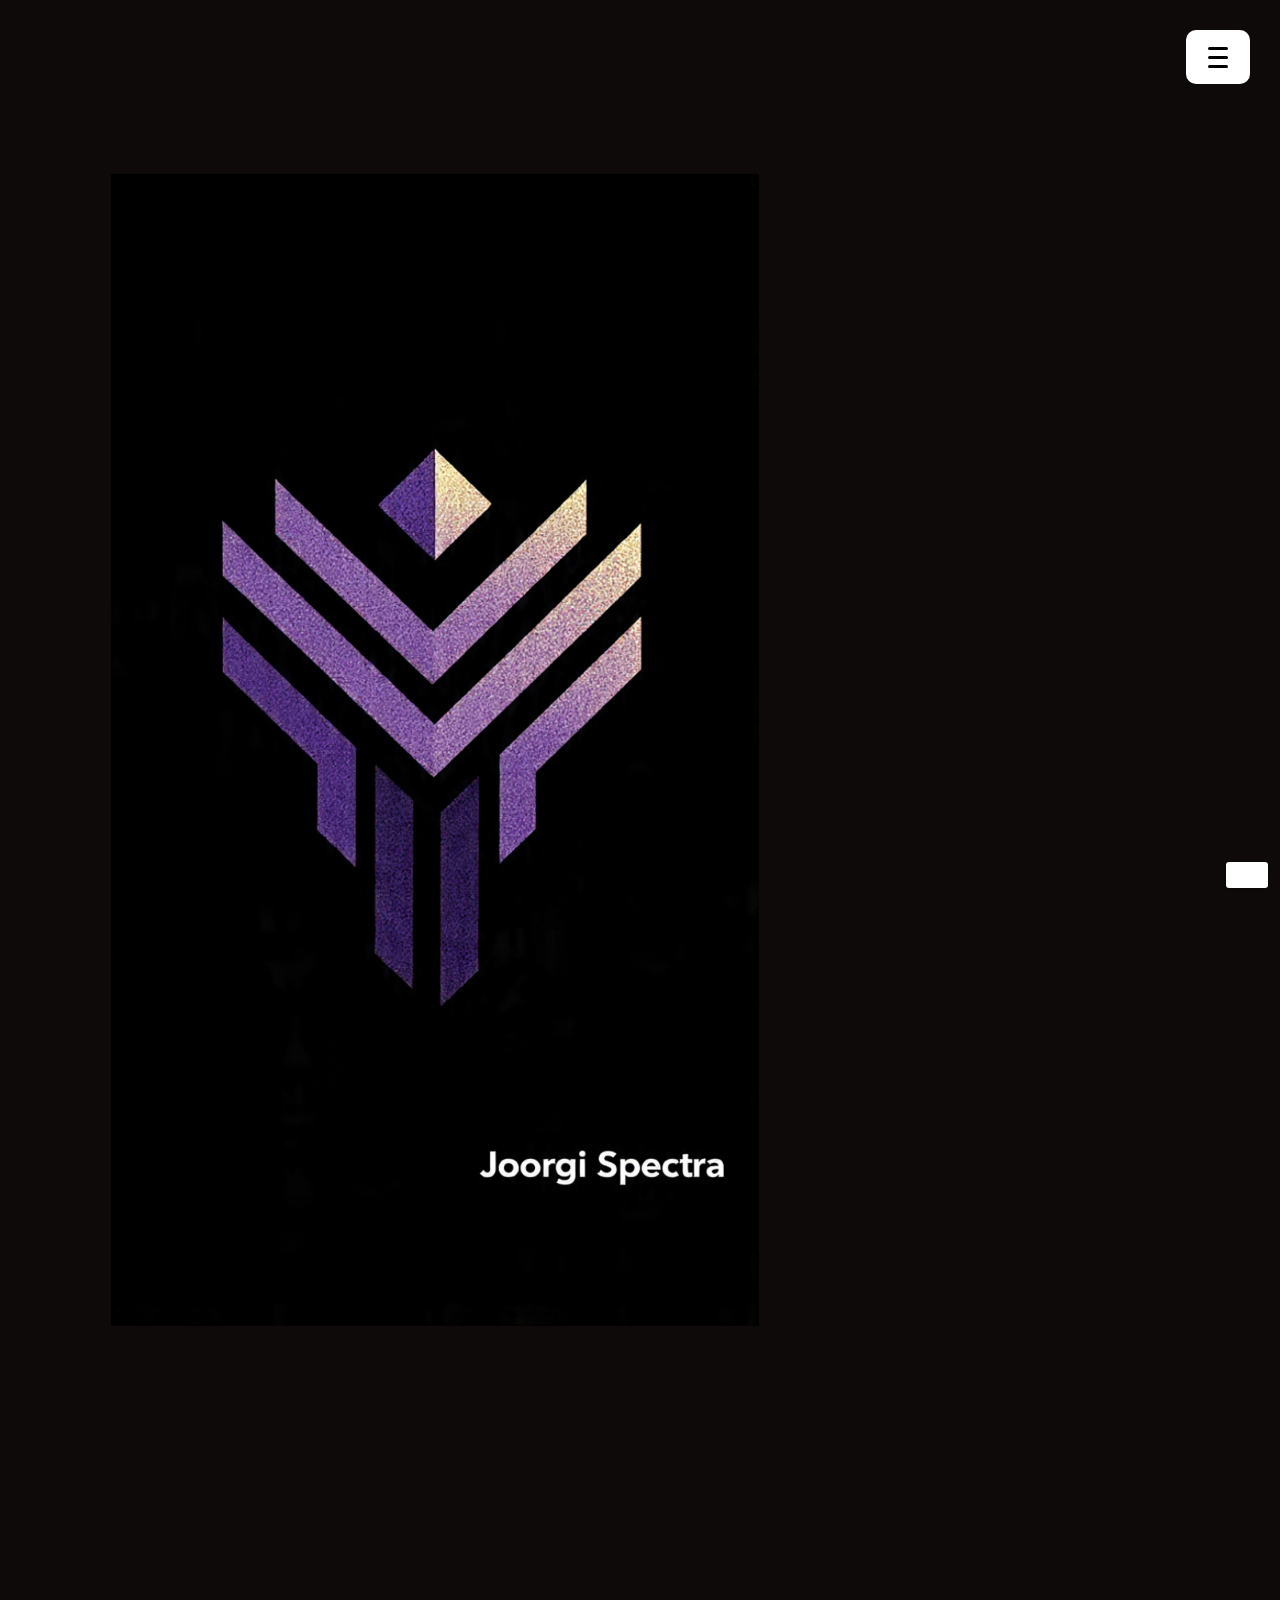
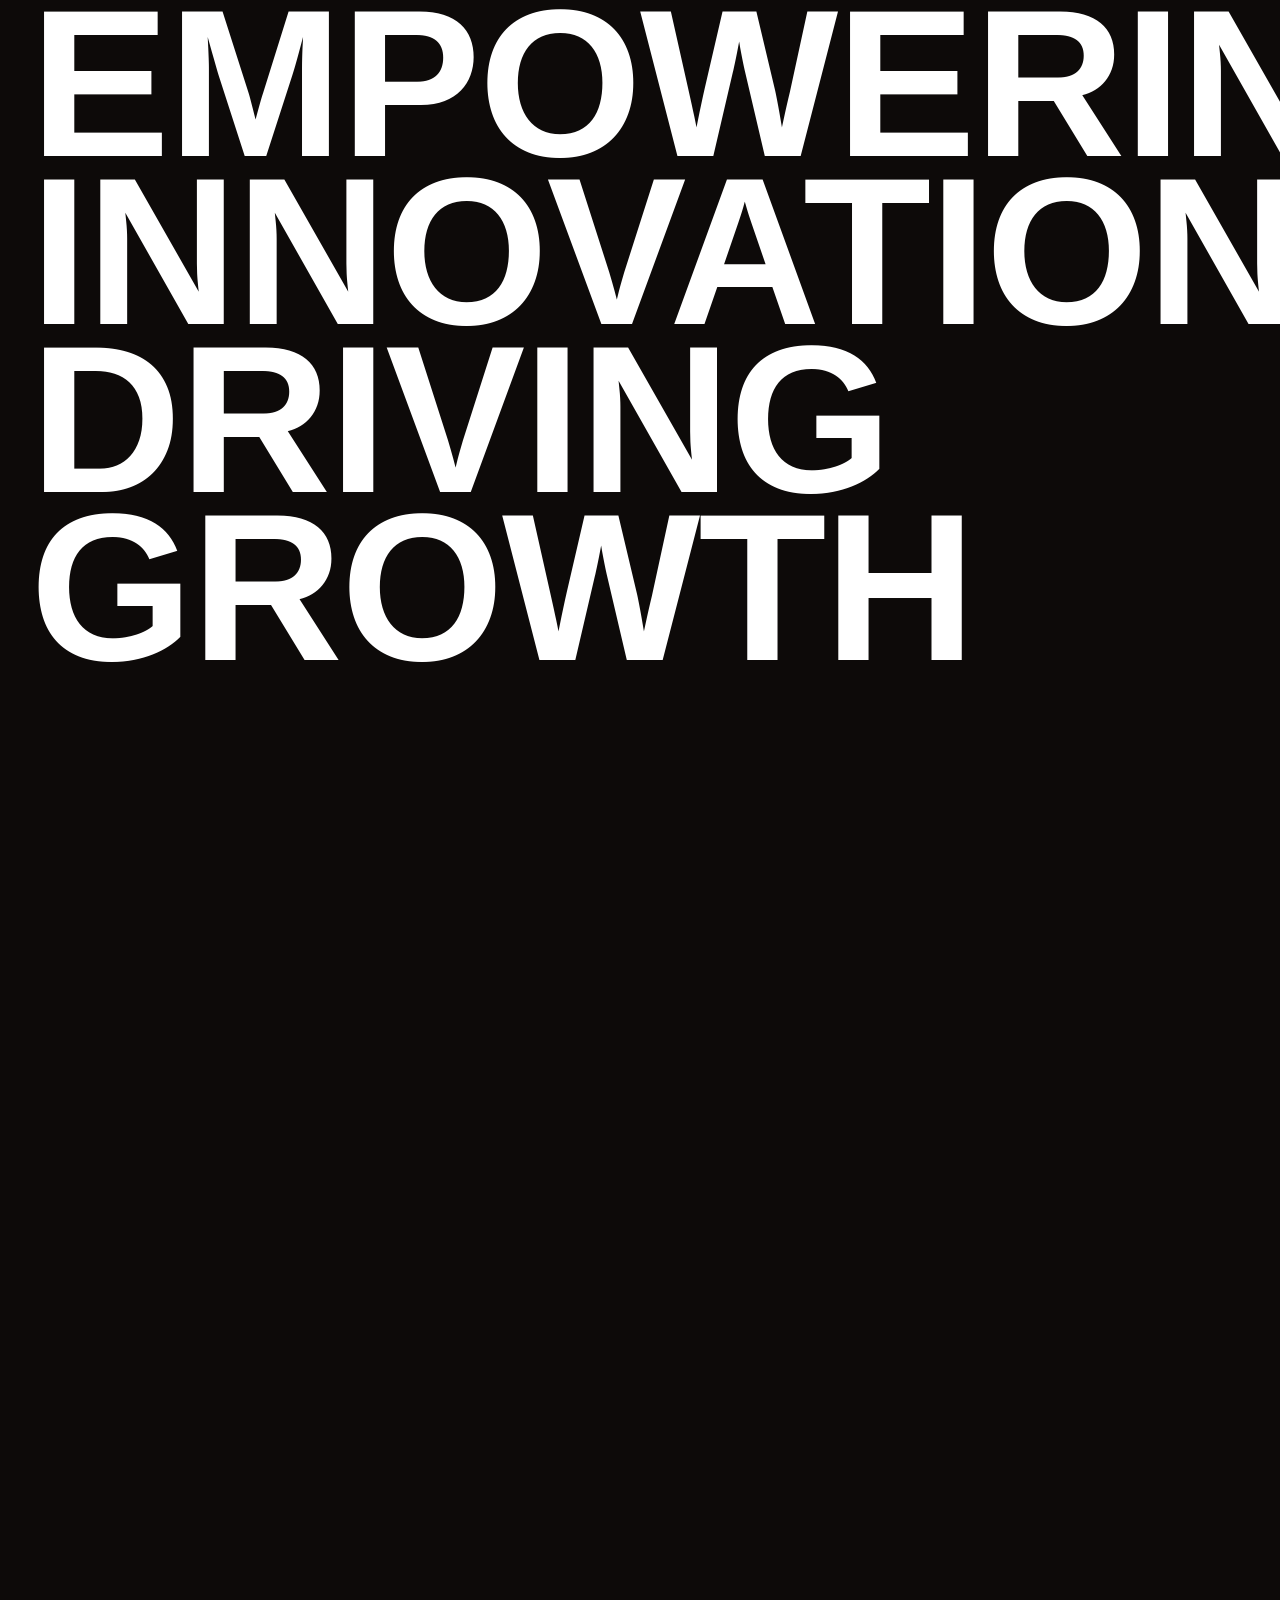
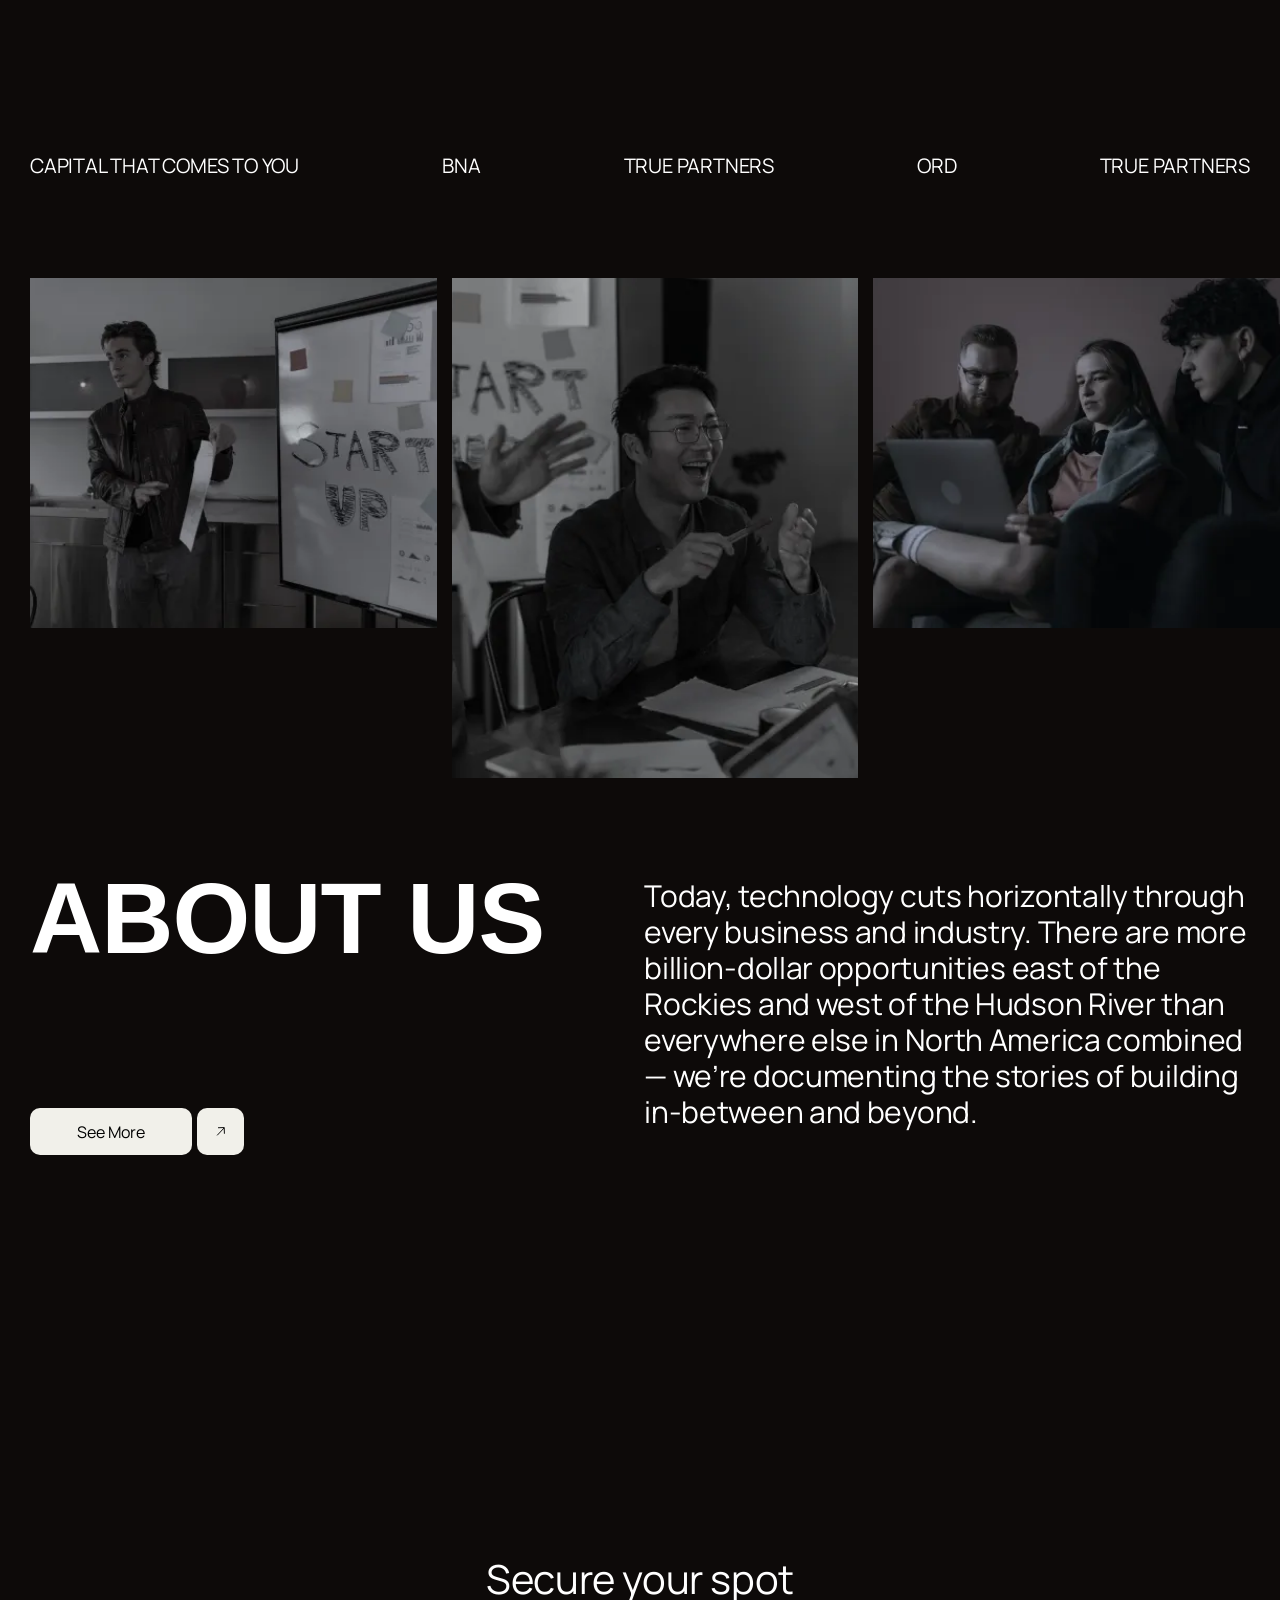
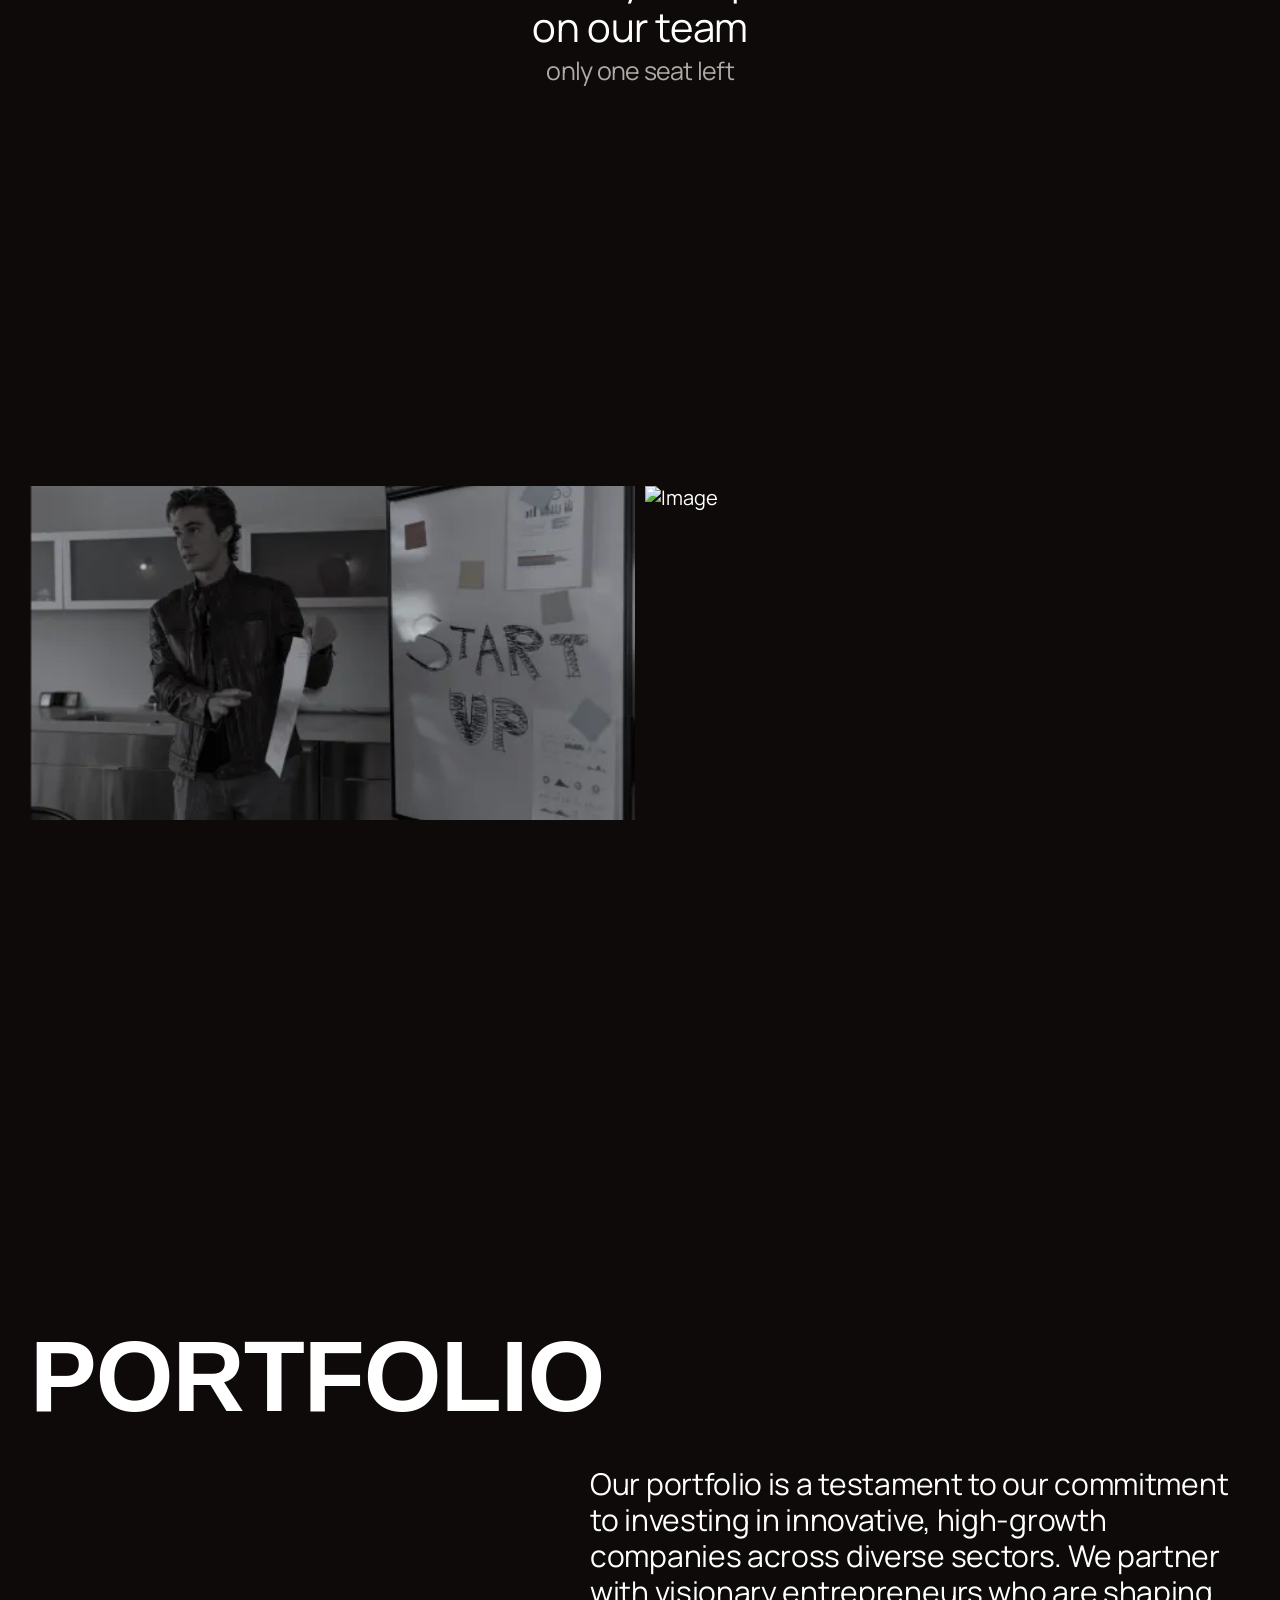
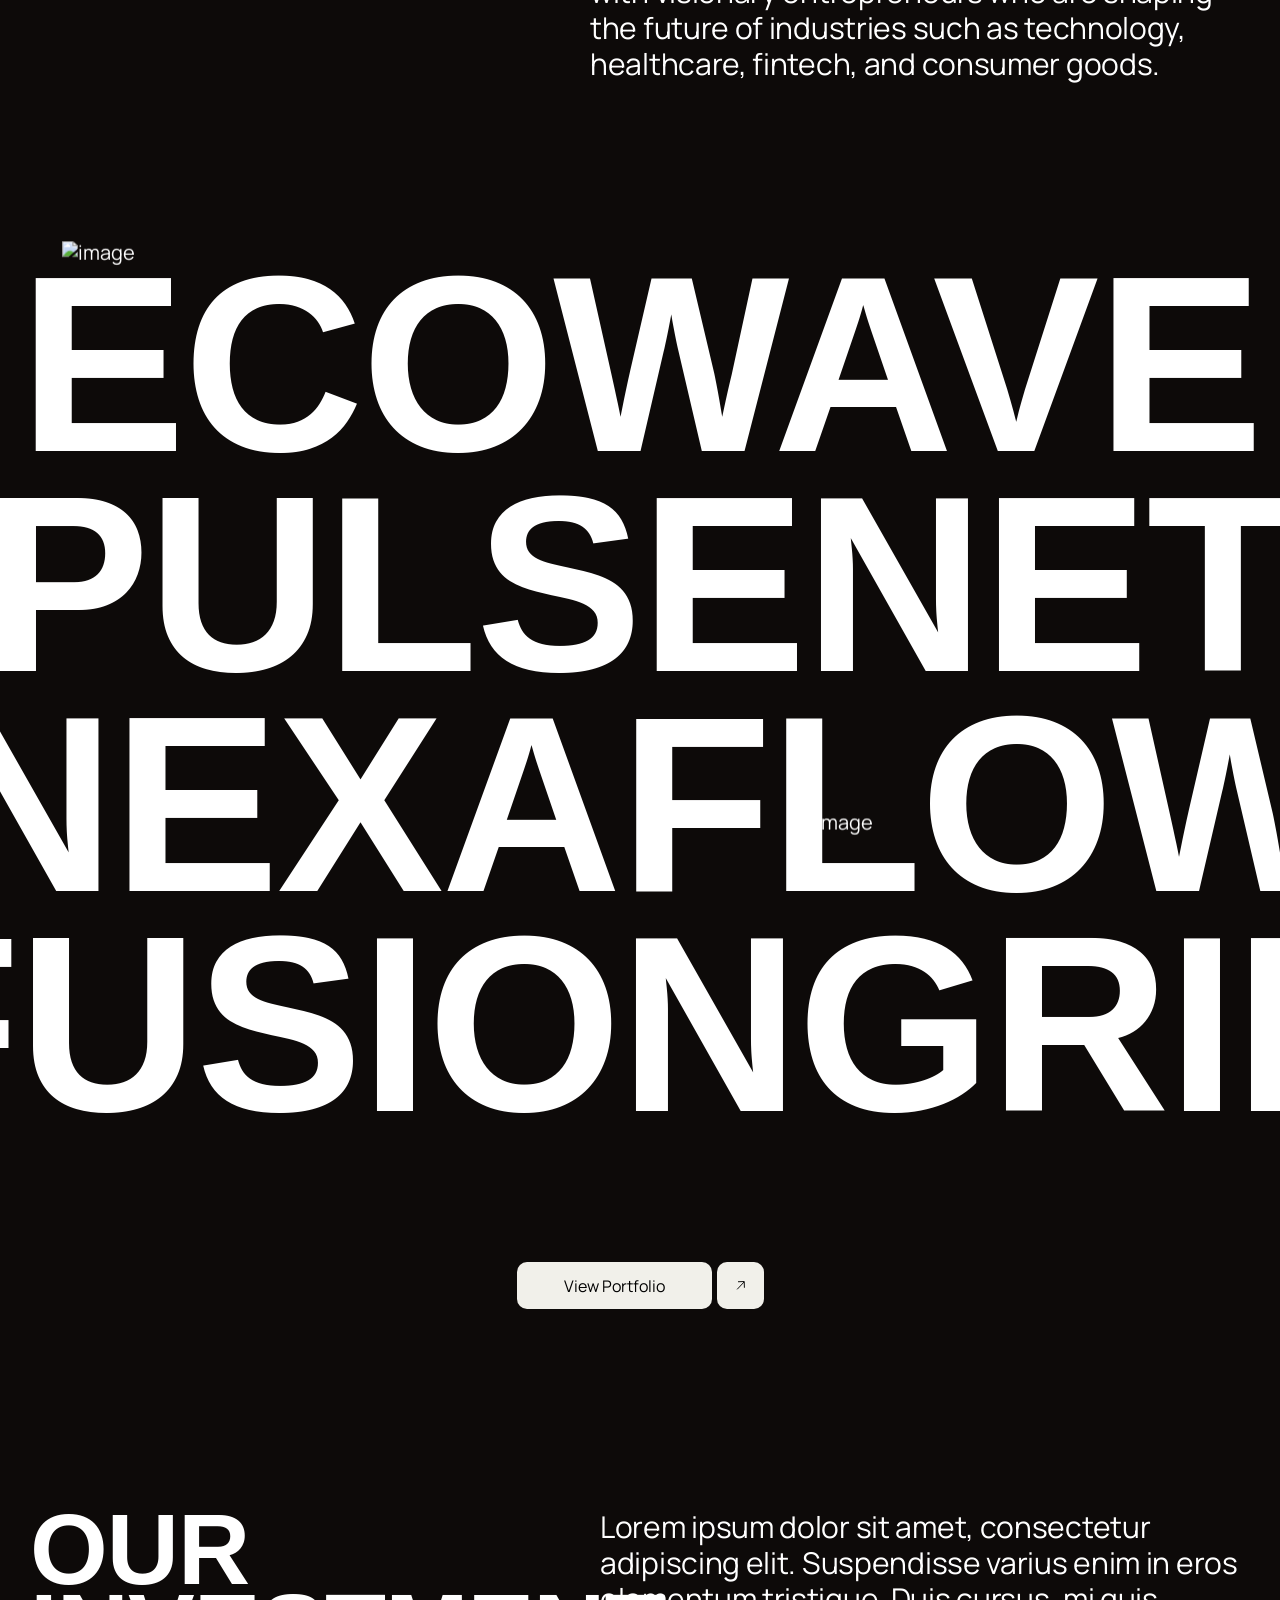
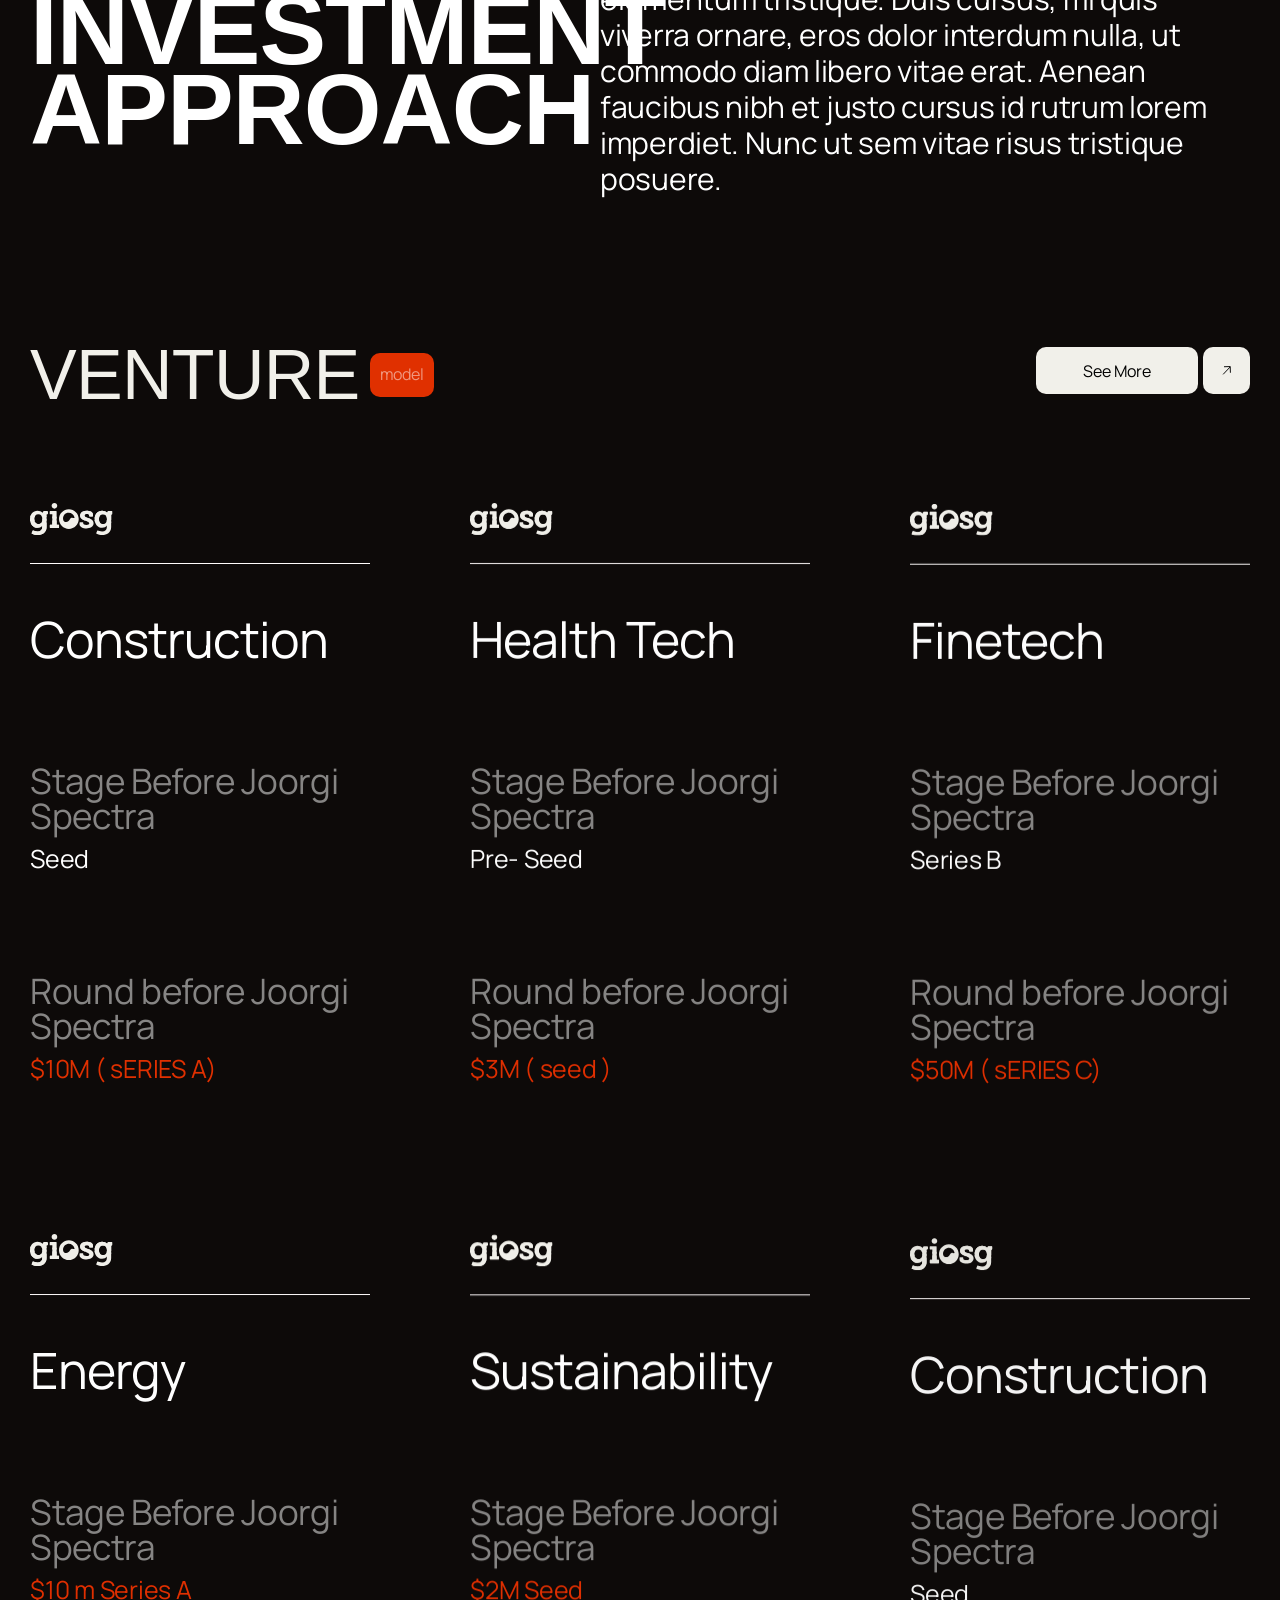
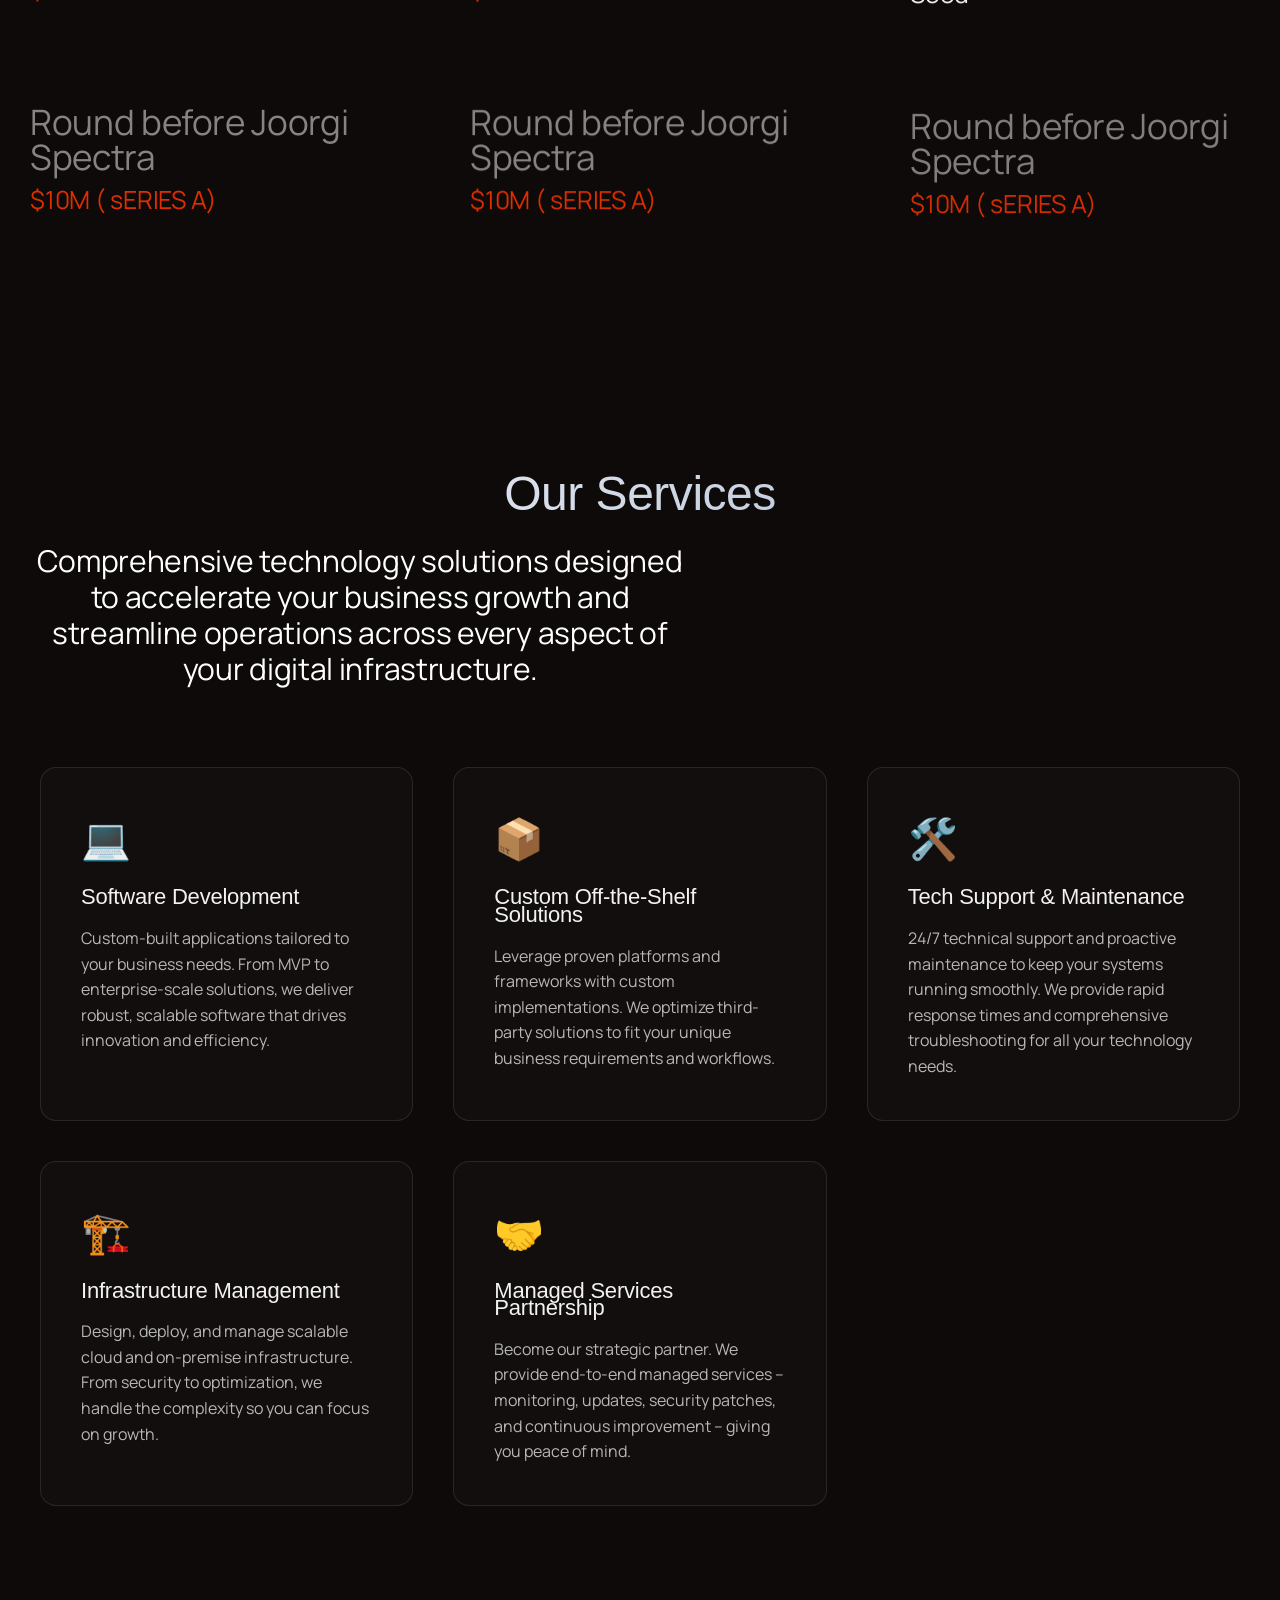
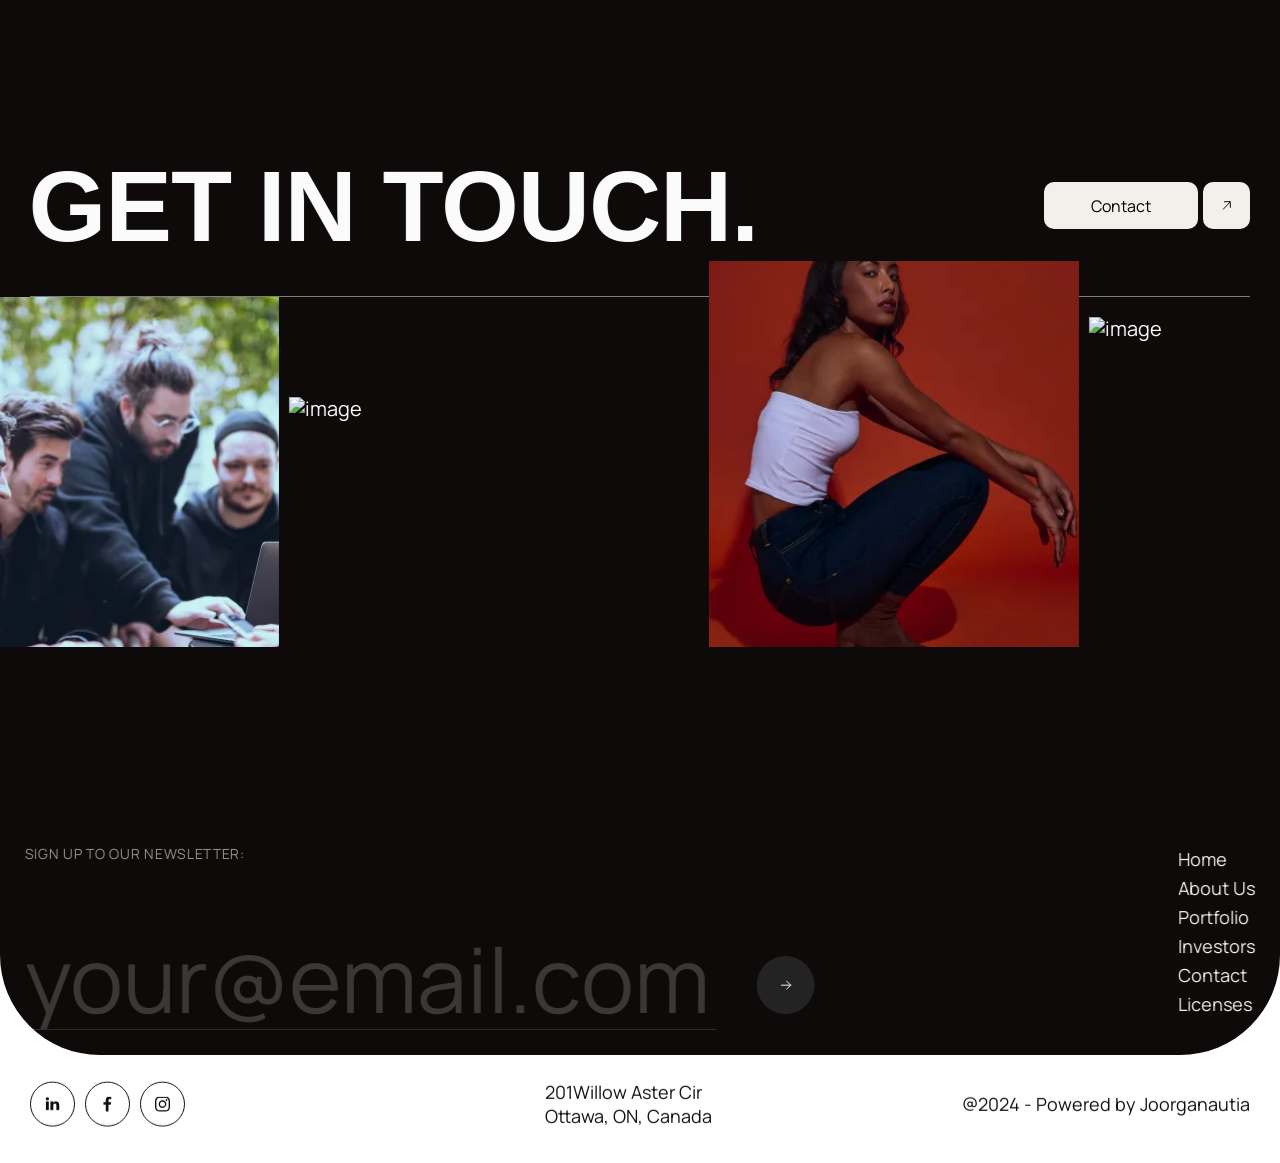
==== commit 6b98e614: "Add services section to home page and remove footer logo" ====
--- a/index.html
+++ b/index.html
@@ -15469,6 +15469,122 @@
       </div>
       <div class="section">
         <div class="container">
+          <div class="home-services">
+            <div class="hs-header">
+              <h4 class="hs-heading">Our Services</h4>
+              <p class="paragraph-30px">
+                Comprehensive technology solutions designed to accelerate your business growth and streamline operations across every aspect of your digital infrastructure.
+              </p>
+            </div>
+            <div class="hs-grid">
+              <div class="hs-card">
+                <div class="hs-card-icon">💻</div>
+                <h3 class="hs-card-title">Software Development</h3>
+                <p class="hs-card-description">
+                  Custom-built applications tailored to your business needs. From MVP to enterprise-scale solutions, we deliver robust, scalable software that drives innovation and efficiency.
+                </p>
+              </div>
+              <div class="hs-card">
+                <div class="hs-card-icon">📦</div>
+                <h3 class="hs-card-title">Custom Off-the-Shelf Solutions</h3>
+                <p class="hs-card-description">
+                  Leverage proven platforms and frameworks with custom implementations. We optimize third-party solutions to fit your unique business requirements and workflows.
+                </p>
+              </div>
+              <div class="hs-card">
+                <div class="hs-card-icon">🛠️</div>
+                <h3 class="hs-card-title">Tech Support & Maintenance</h3>
+                <p class="hs-card-description">
+                  24/7 technical support and proactive maintenance to keep your systems running smoothly. We provide rapid response times and comprehensive troubleshooting for all your technology needs.
+                </p>
+              </div>
+              <div class="hs-card">
+                <div class="hs-card-icon">🏗️</div>
+                <h3 class="hs-card-title">Infrastructure Management</h3>
+                <p class="hs-card-description">
+                  Design, deploy, and manage scalable cloud and on-premise infrastructure. From security to optimization, we handle the complexity so you can focus on growth.
+                </p>
+              </div>
+              <div class="hs-card">
+                <div class="hs-card-icon">🤝</div>
+                <h3 class="hs-card-title">Managed Services Partnership</h3>
+                <p class="hs-card-description">
+                  Become our strategic partner. We provide end-to-end managed services – monitoring, updates, security patches, and continuous improvement – giving you peace of mind.
+                </p>
+              </div>
+            </div>
+          </div>
+          <style>
+            .home-services {
+              padding: 60px 0;
+            }
+            .hs-header {
+              text-align: center;
+              margin-bottom: 80px;
+            }
+            .hs-heading {
+              font-size: 48px;
+              font-weight: 500;
+              margin-bottom: 30px;
+              background: linear-gradient(135deg, rgba(255, 255, 255, 1), rgba(200, 220, 255, 0.8));
+              -webkit-background-clip: text;
+              -webkit-text-fill-color: transparent;
+              background-clip: text;
+            }
+            .hs-grid {
+              display: grid;
+              grid-template-columns: repeat(auto-fit, minmax(300px, 1fr));
+              gap: 40px;
+              max-width: 1200px;
+              margin: 0 auto;
+            }
+            .hs-card {
+              padding: 40px;
+              background: rgba(255, 255, 255, 0.02);
+              border: 1px solid rgba(255, 255, 255, 0.1);
+              border-radius: 16px;
+              transition: all 0.3s ease;
+              display: flex;
+              flex-direction: column;
+              gap: 20px;
+            }
+            .hs-card:hover {
+              background: rgba(255, 255, 255, 0.05);
+              border-color: rgba(255, 255, 255, 0.2);
+              transform: translateY(-8px);
+            }
+            .hs-card-icon {
+              font-size: 40px;
+              height: 60px;
+              display: flex;
+              align-items: center;
+            }
+            .hs-card-title {
+              font-size: 22px;
+              font-weight: 500;
+              color: rgba(255, 255, 255, 0.95);
+              margin: 0;
+            }
+            .hs-card-description {
+              font-size: 16px;
+              line-height: 1.6;
+              color: rgba(255, 255, 255, 0.7);
+              margin: 0;
+            }
+            @media (max-width: 768px) {
+              .hs-heading {
+                font-size: 36px;
+              }
+              .hs-grid {
+                grid-template-columns: 1fr;
+                gap: 24px;
+              }
+            }
+          </style>
+        </div>
+      </div>
+      <div class="section">
+        <div class="container">
           <div class="footer-top">
             <div class="footer-header">
               <h4
@@ -15721,18 +15837,6 @@
                     >
                   </div>
                 </div>
-                <img
-                  src="./assets/joorgispectra-logo.jpeg"
-                  alt="Logo"
-                  data-w-id="cc5dd37c-21a2-6727-e579-81823041822b"
-                  class="footer-logo"
-                  style="
-                    opacity: 1;
-                    transform: translate3d(0px, 0px, 0px) scale3d(1, 1, 1)
-                      rotateX(0deg) rotateY(0deg) rotateZ(0deg) skew(0deg, 0deg);
-                    transform-style: preserve-3d;
-                  "
-                />
               </div>
             </div>
           </div>
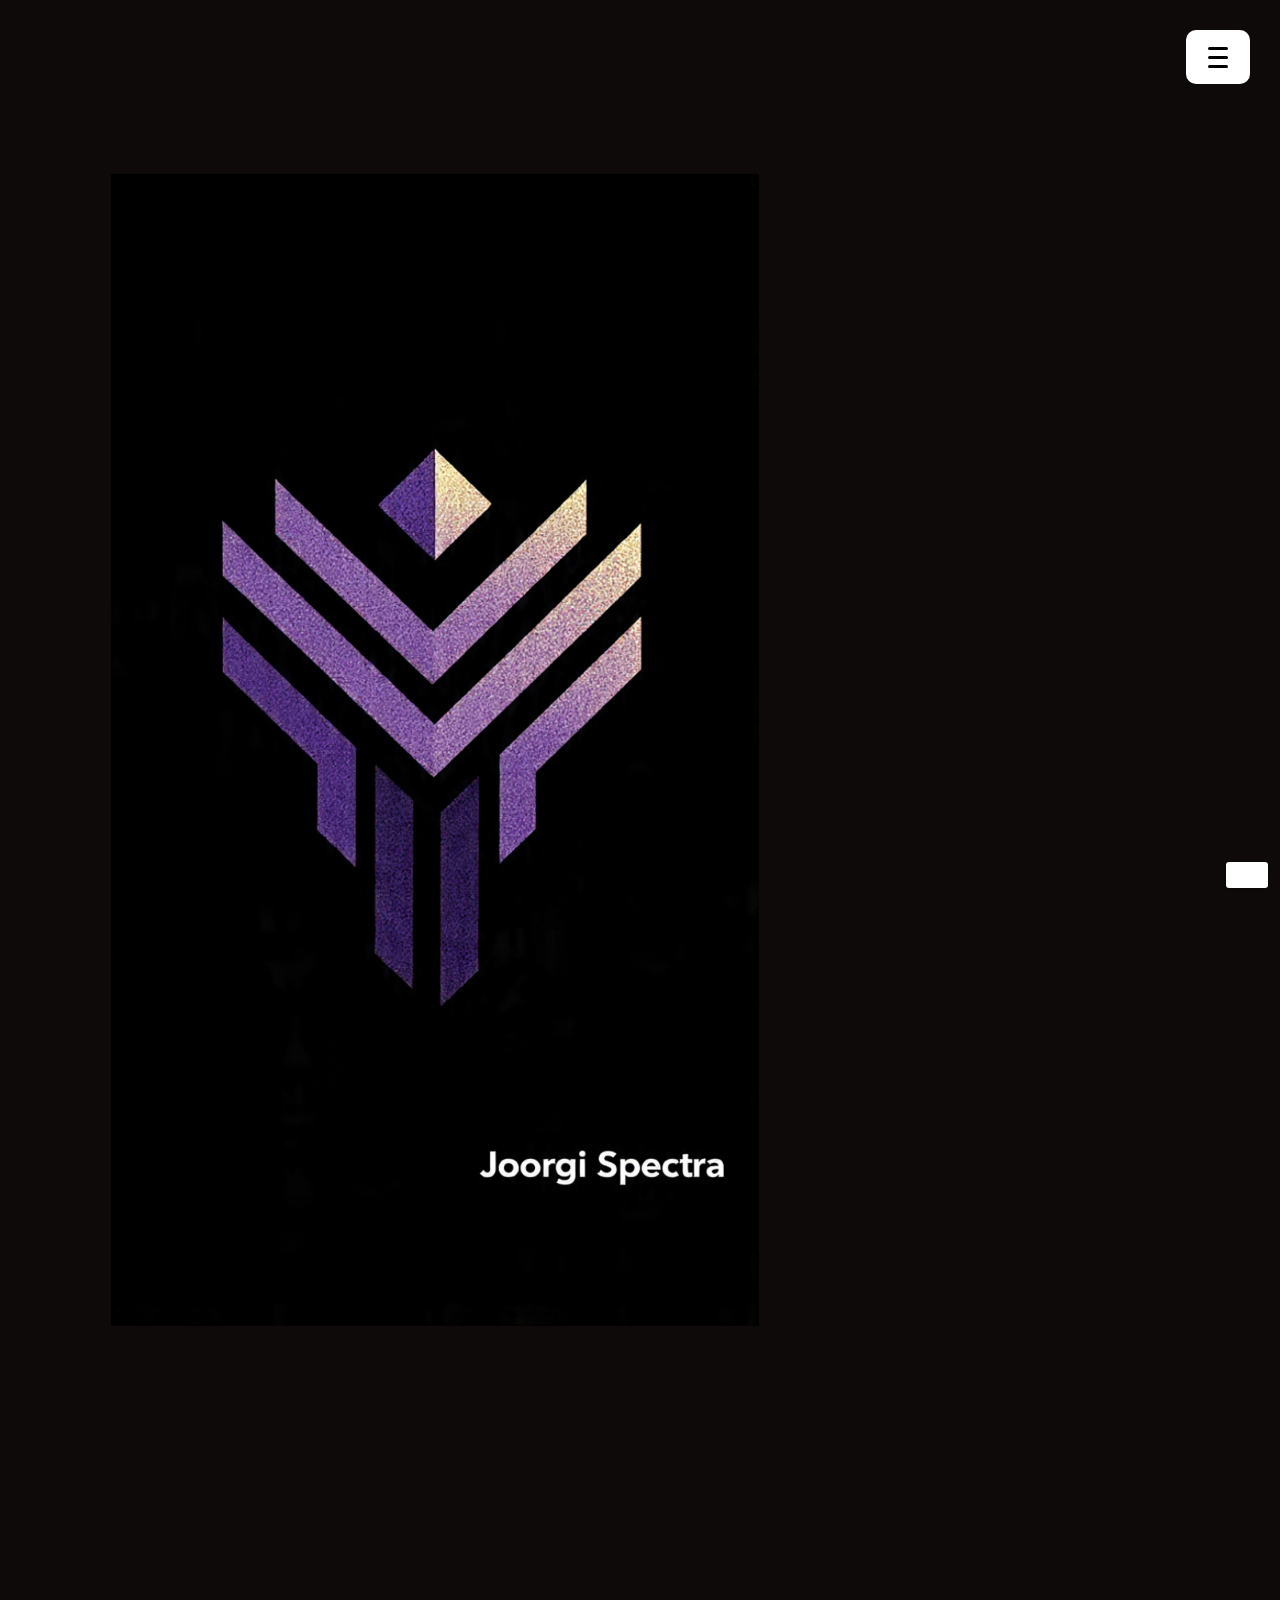
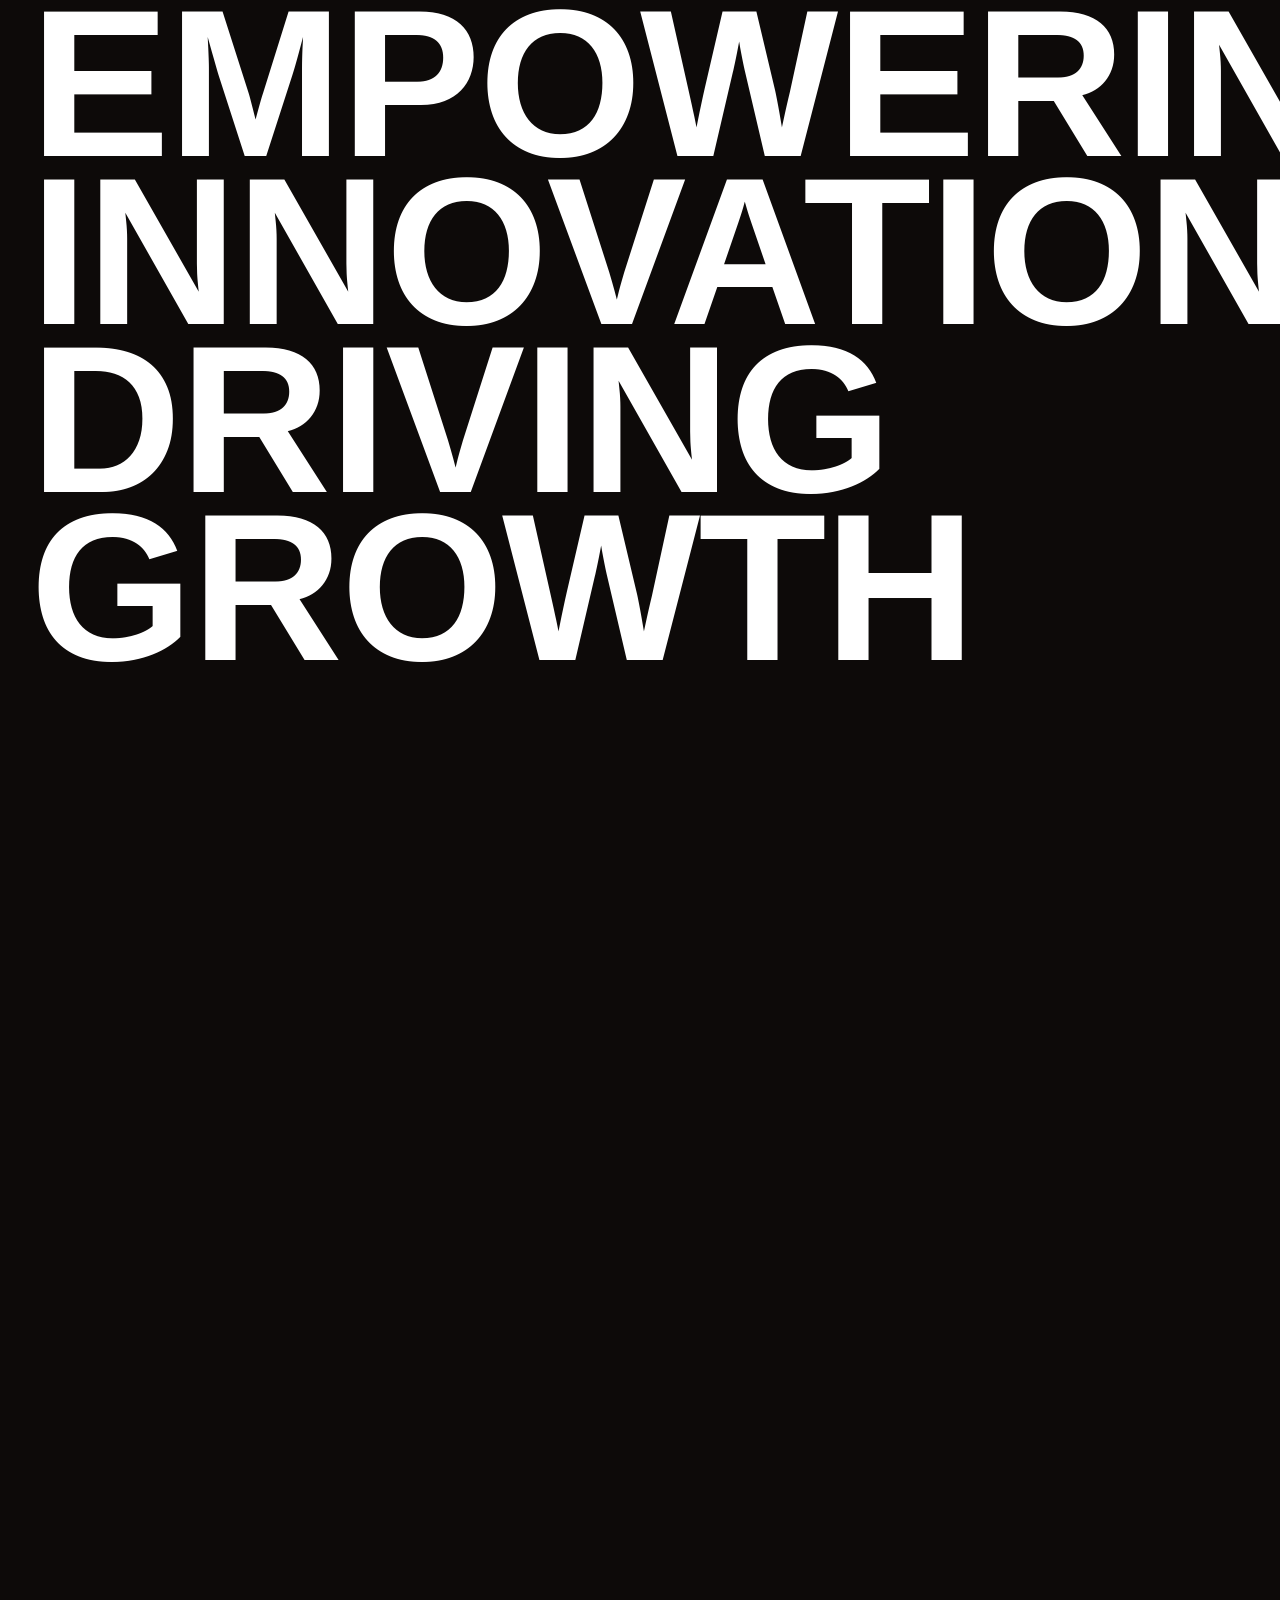
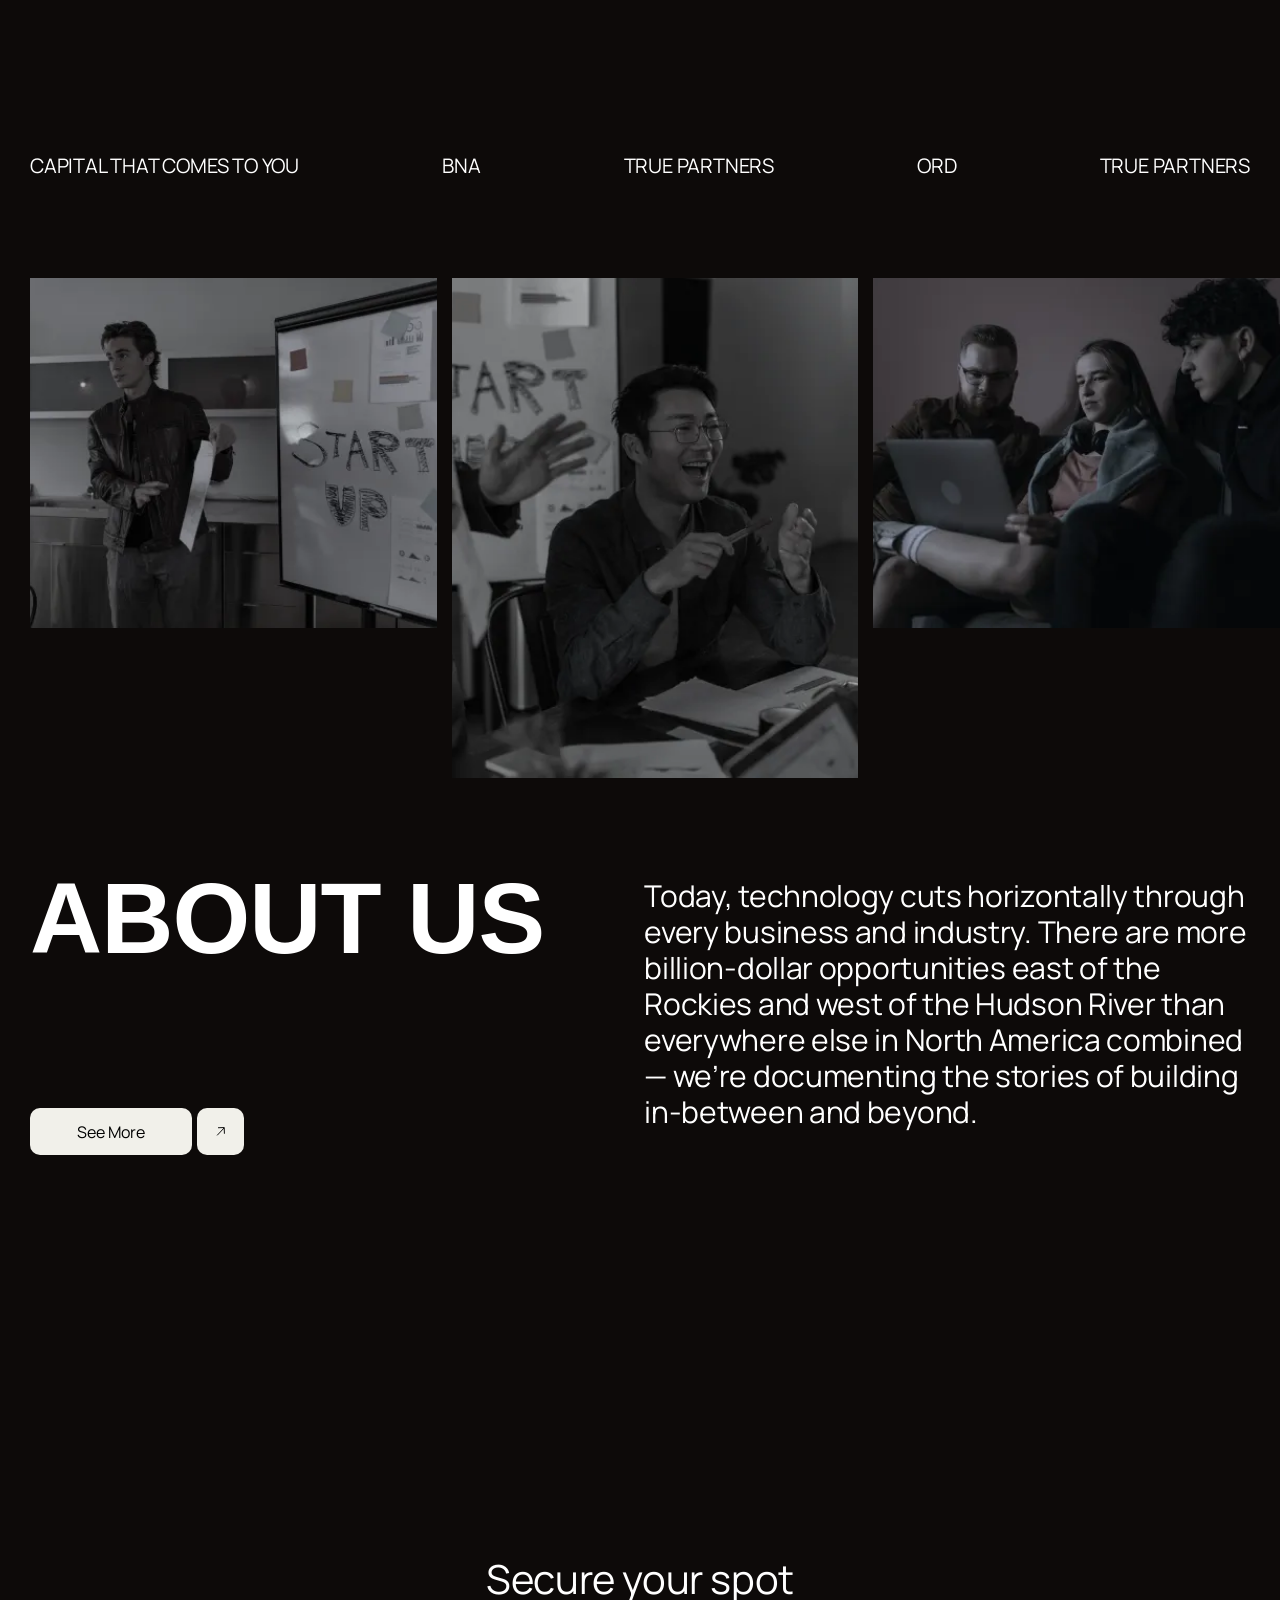
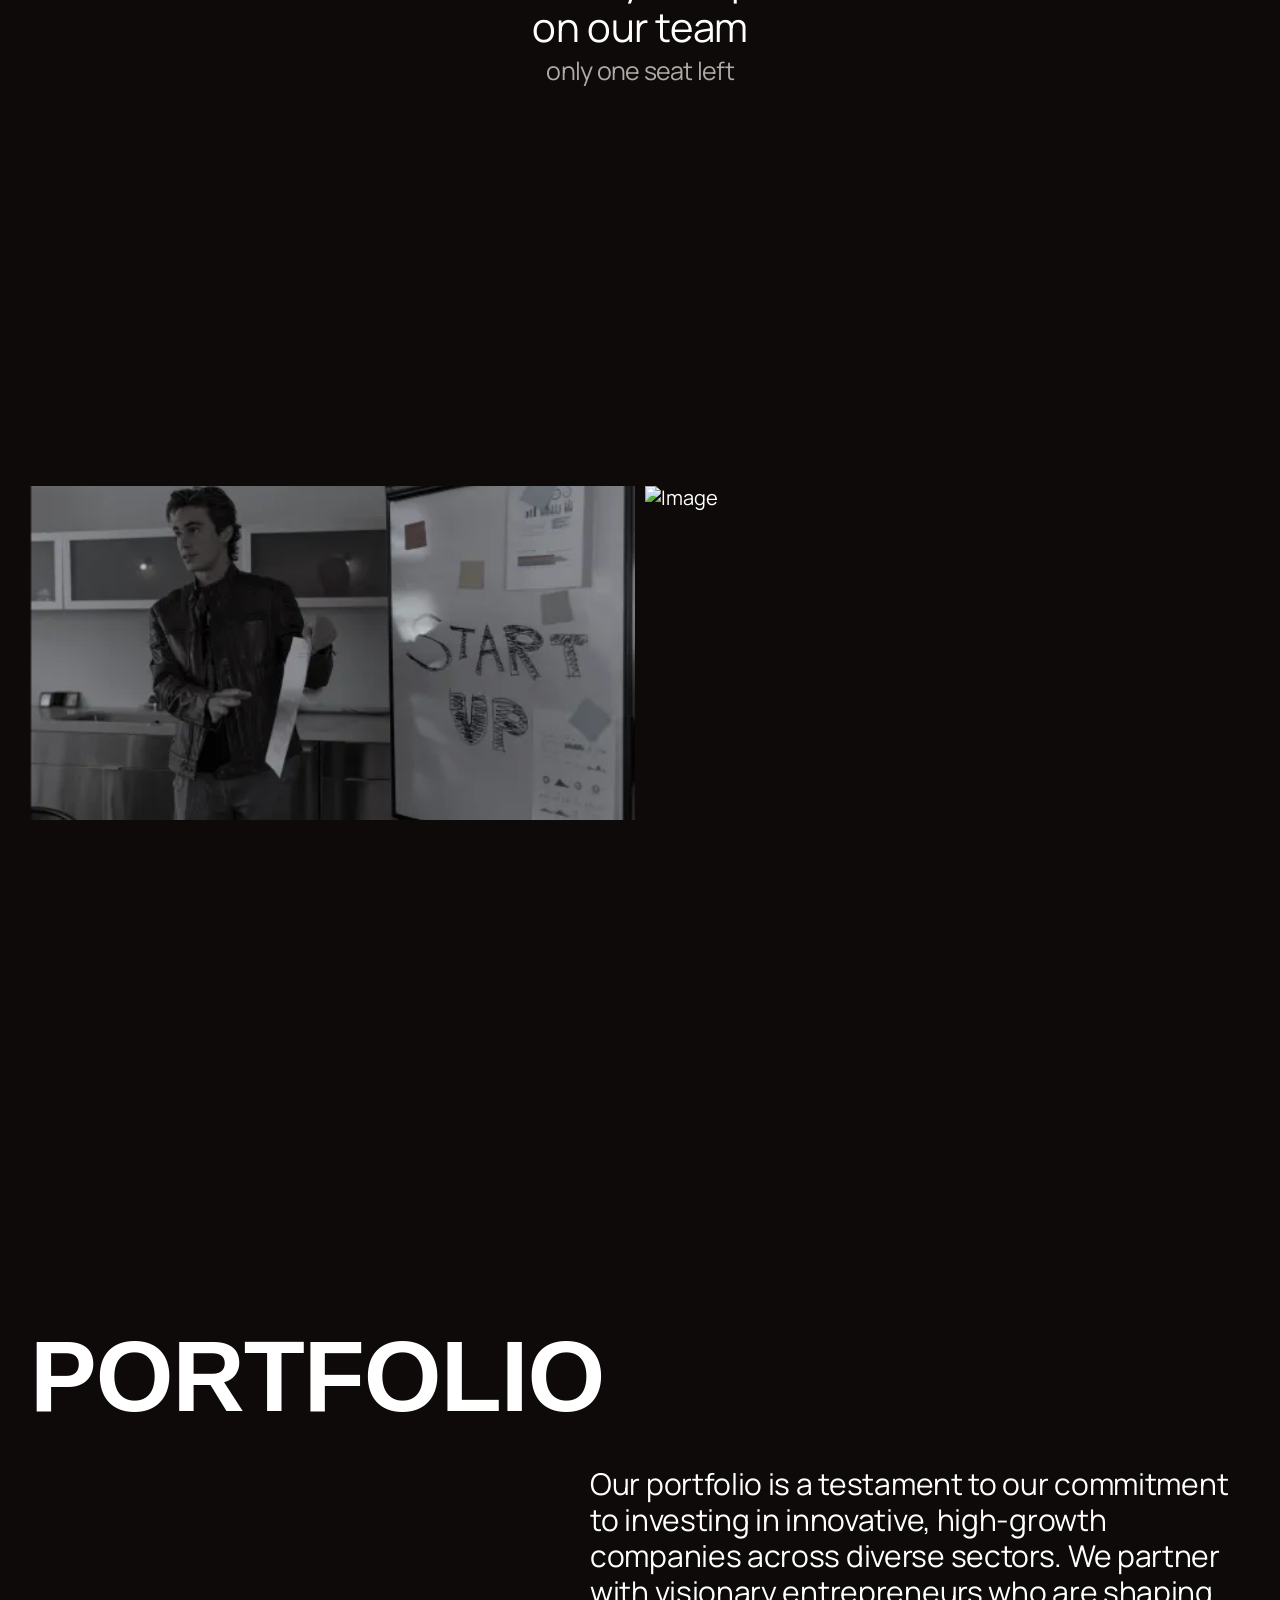
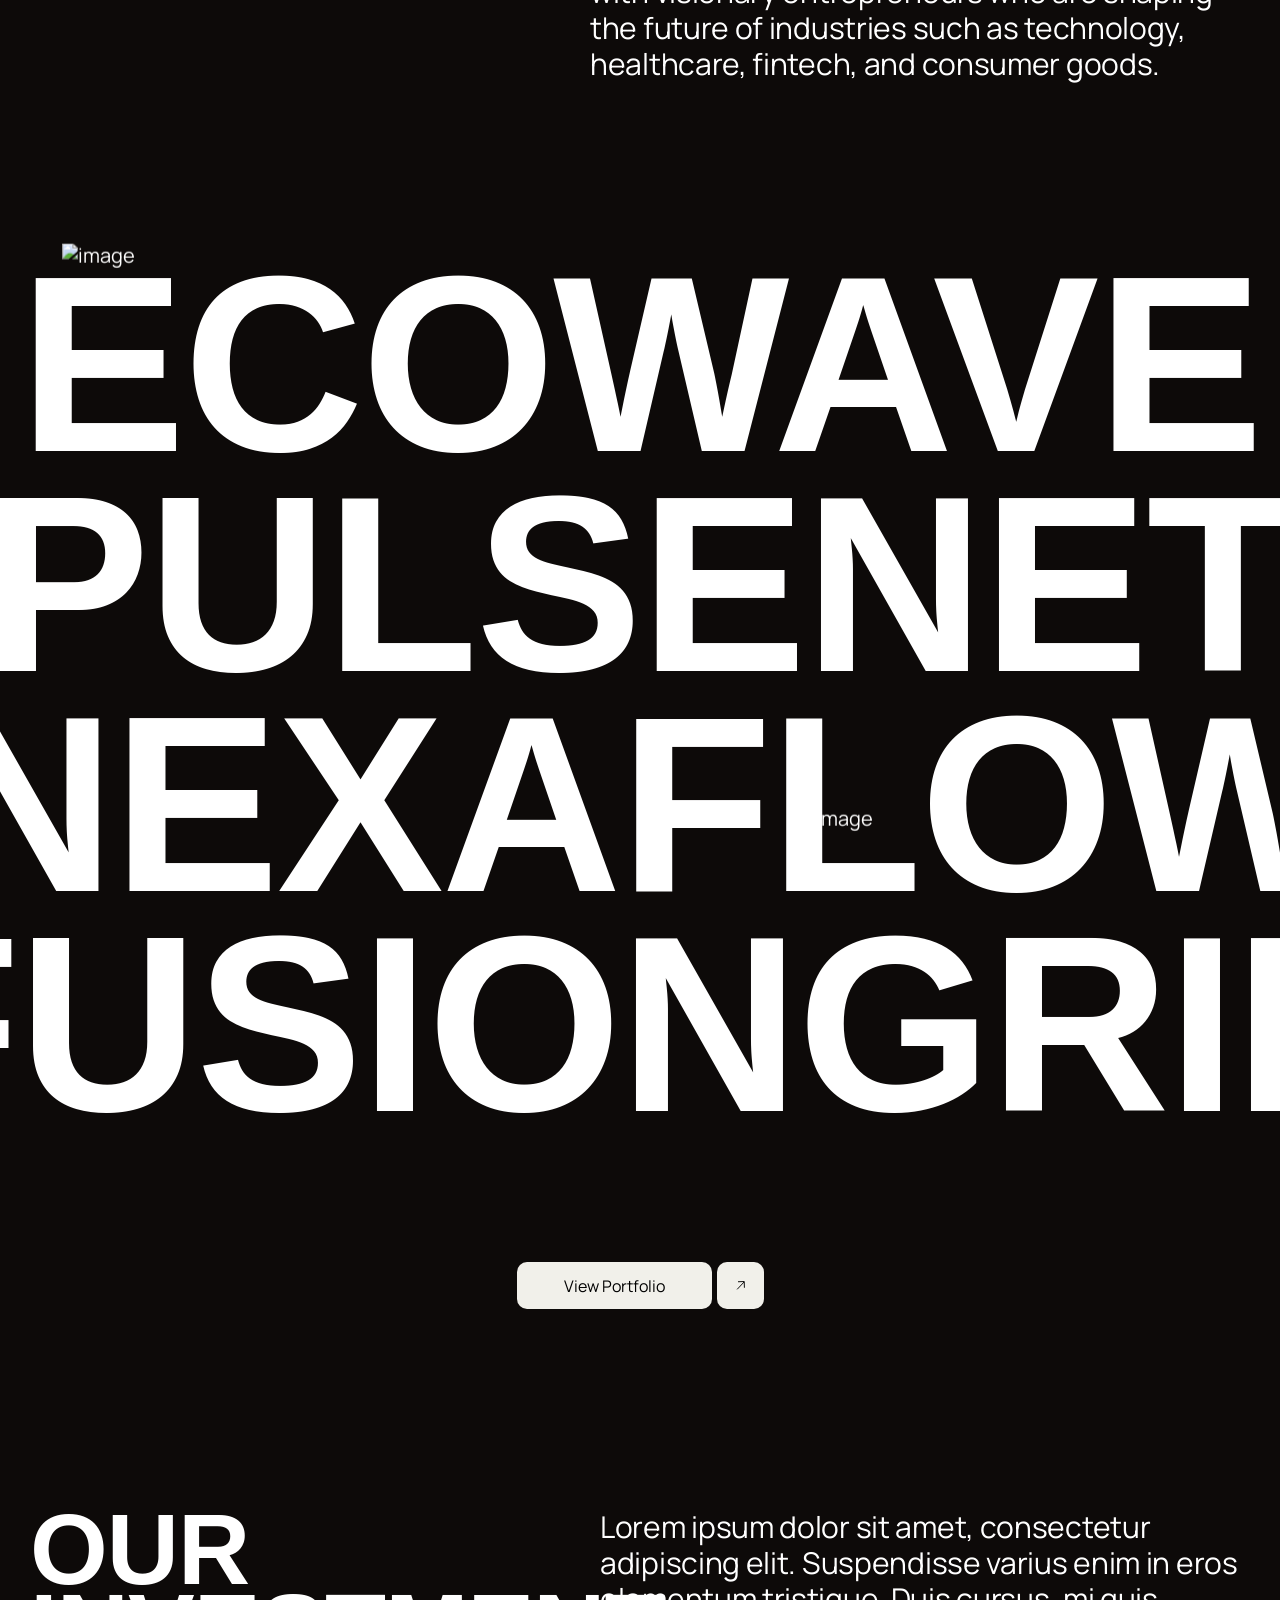
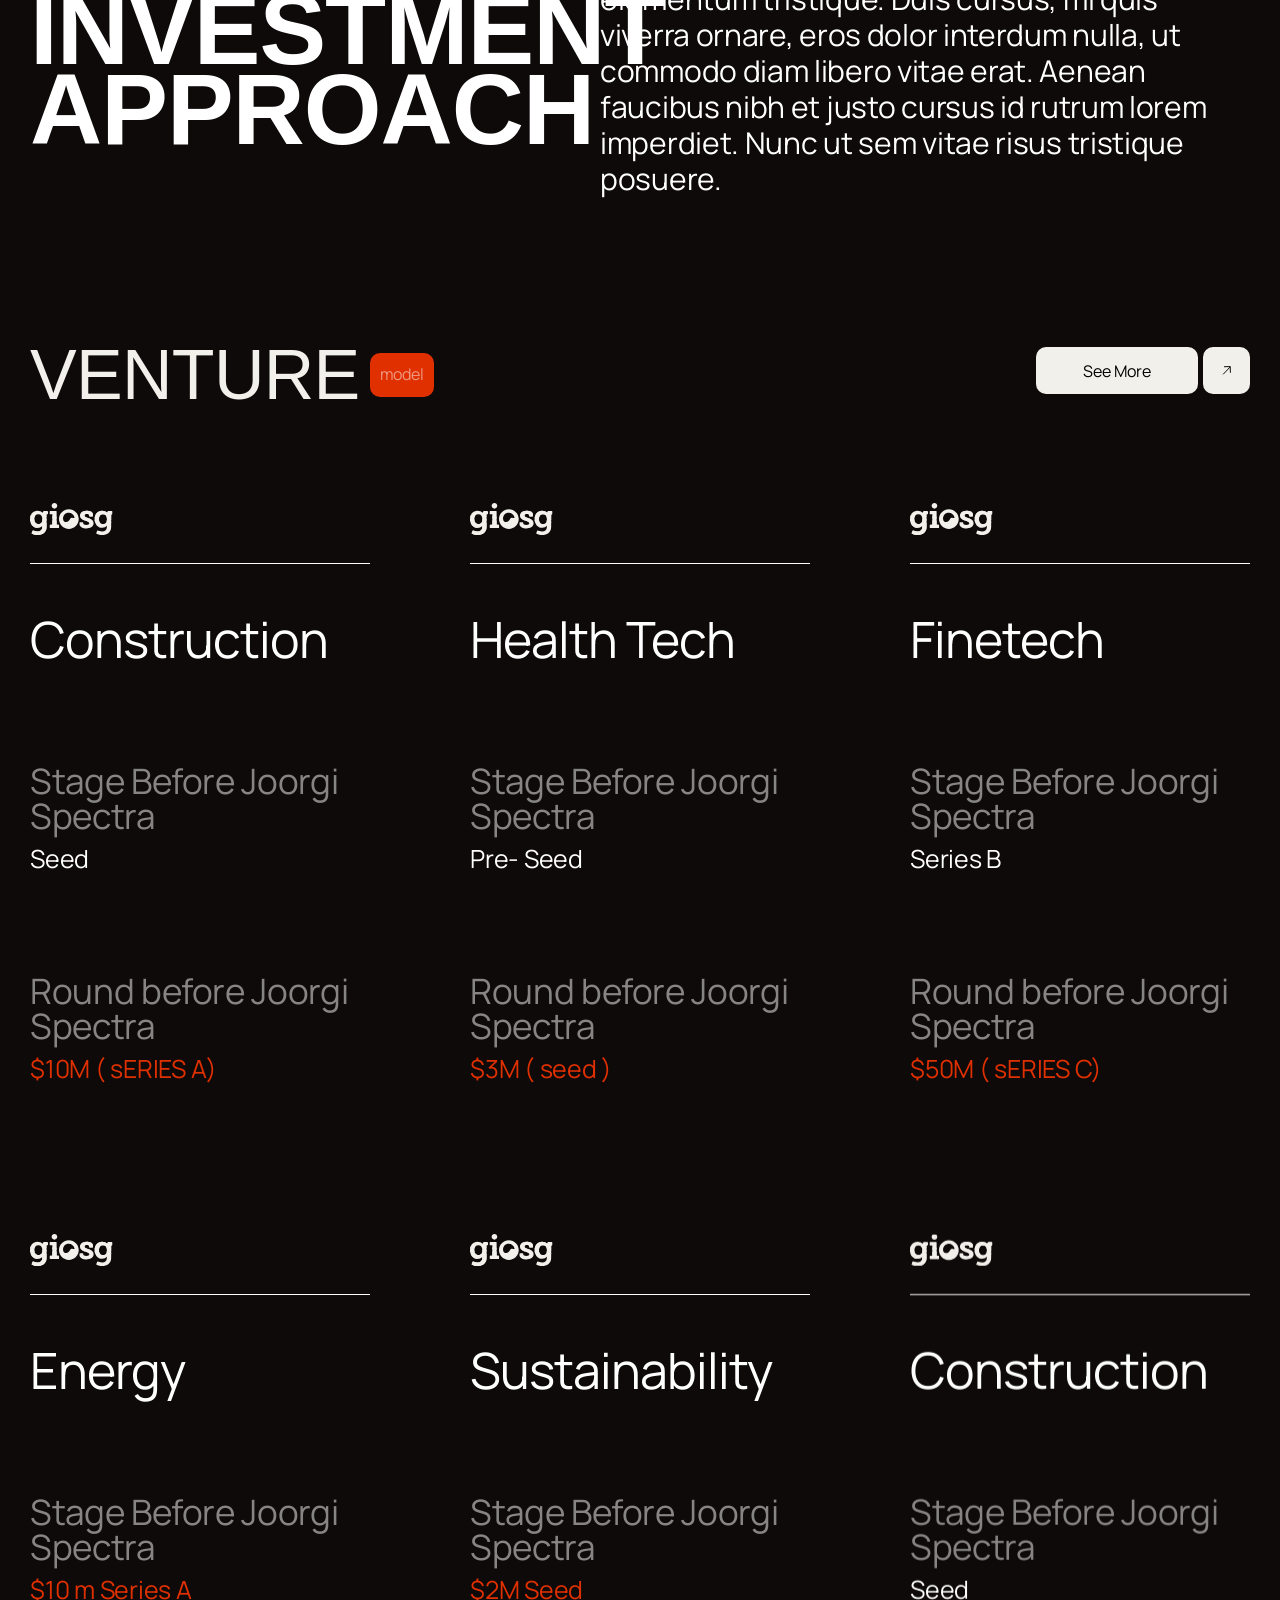
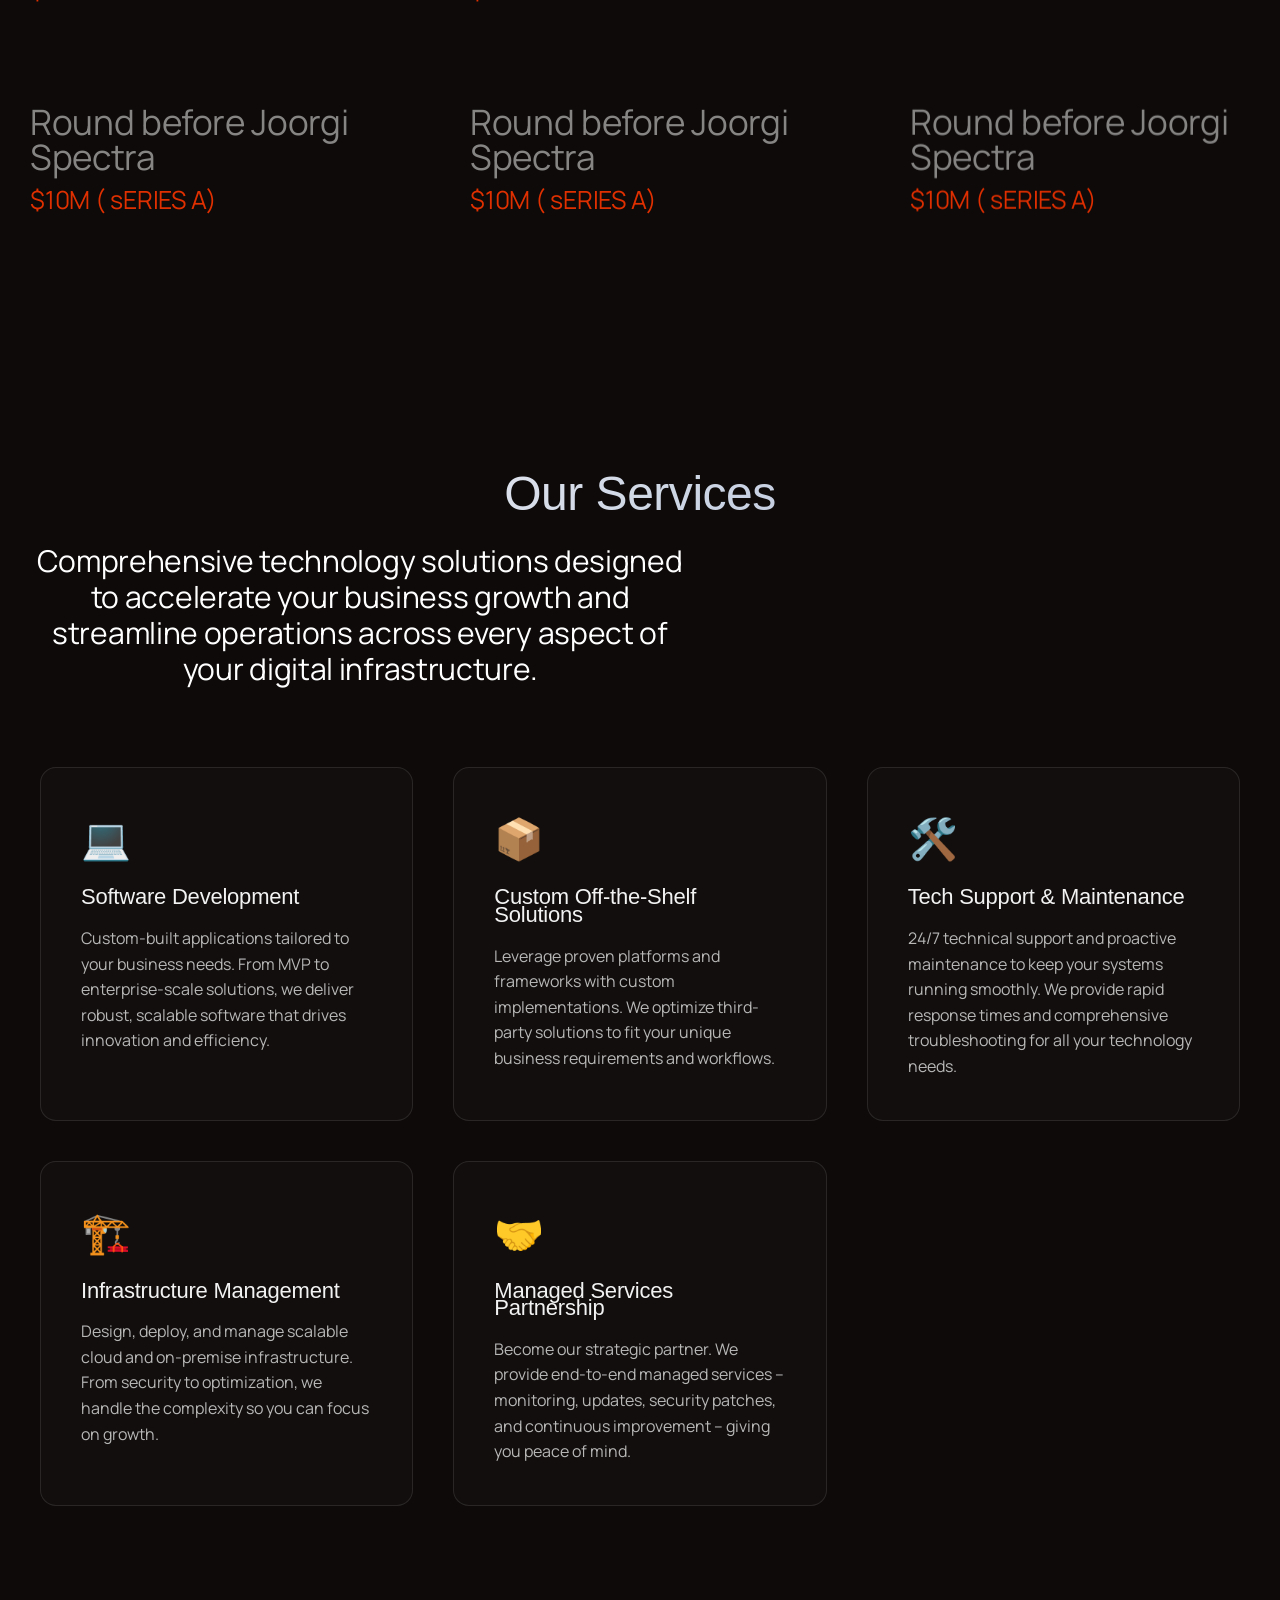
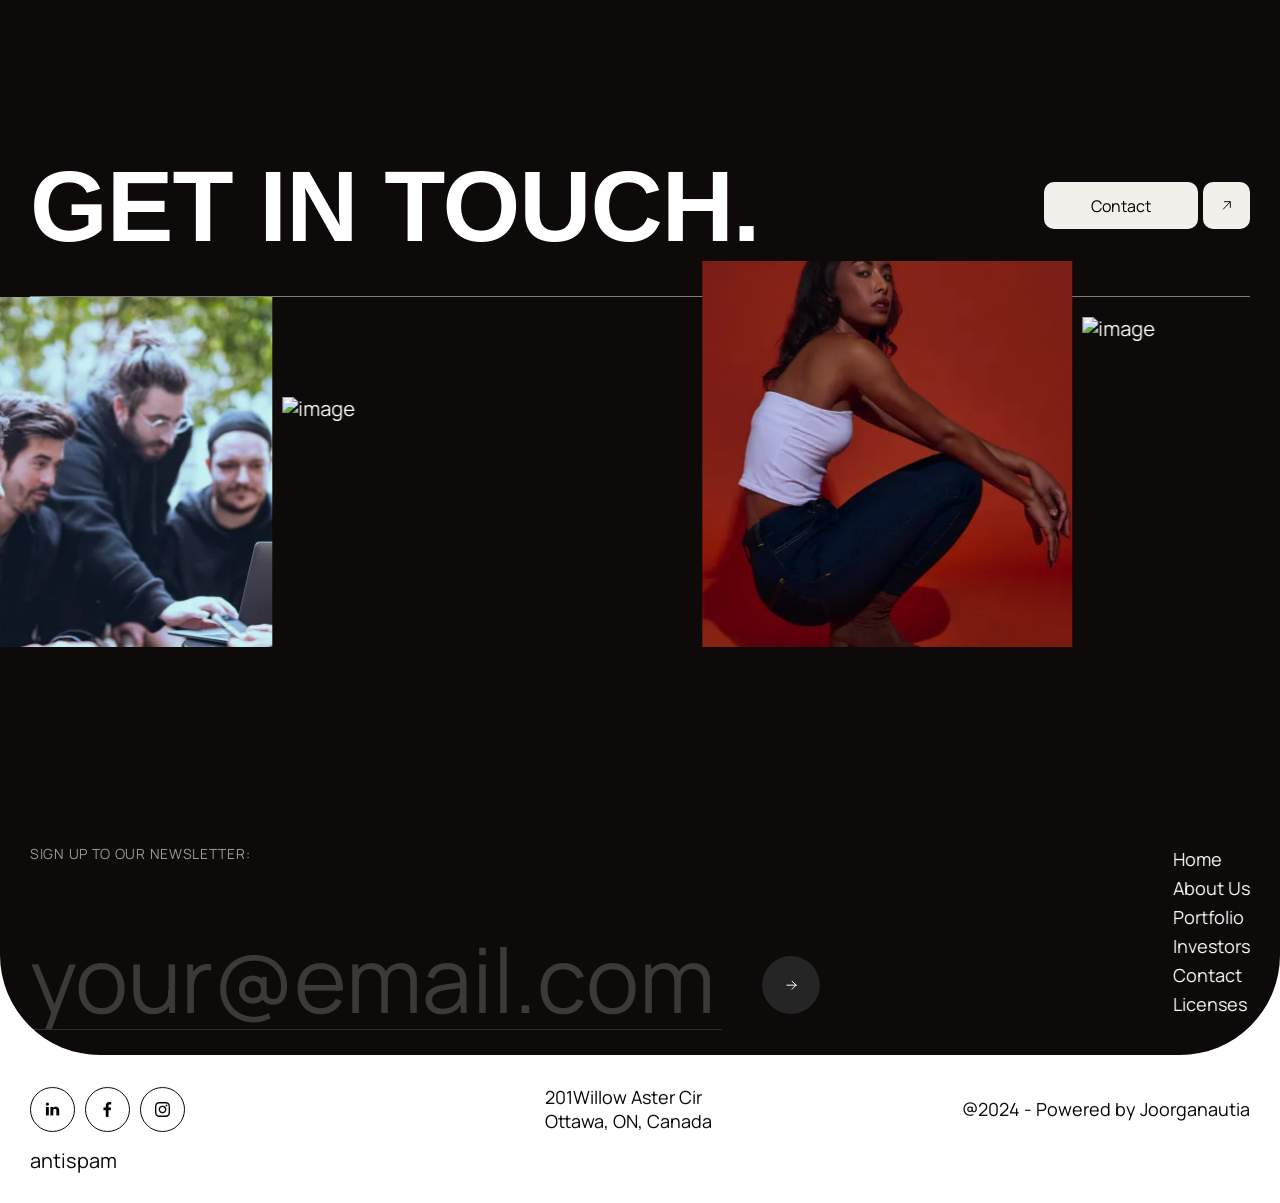
==== commit 29382c77: "with mxguarddog.com" ====
--- a/index.html
+++ b/index.html
@@ -15888,6 +15888,7 @@
               >
                 @2024 - Powered by Joorganautia
               </div>
+              <a href="http://mxguarddog.com/">antispam</a>
             </div>
           </div>
         </div>
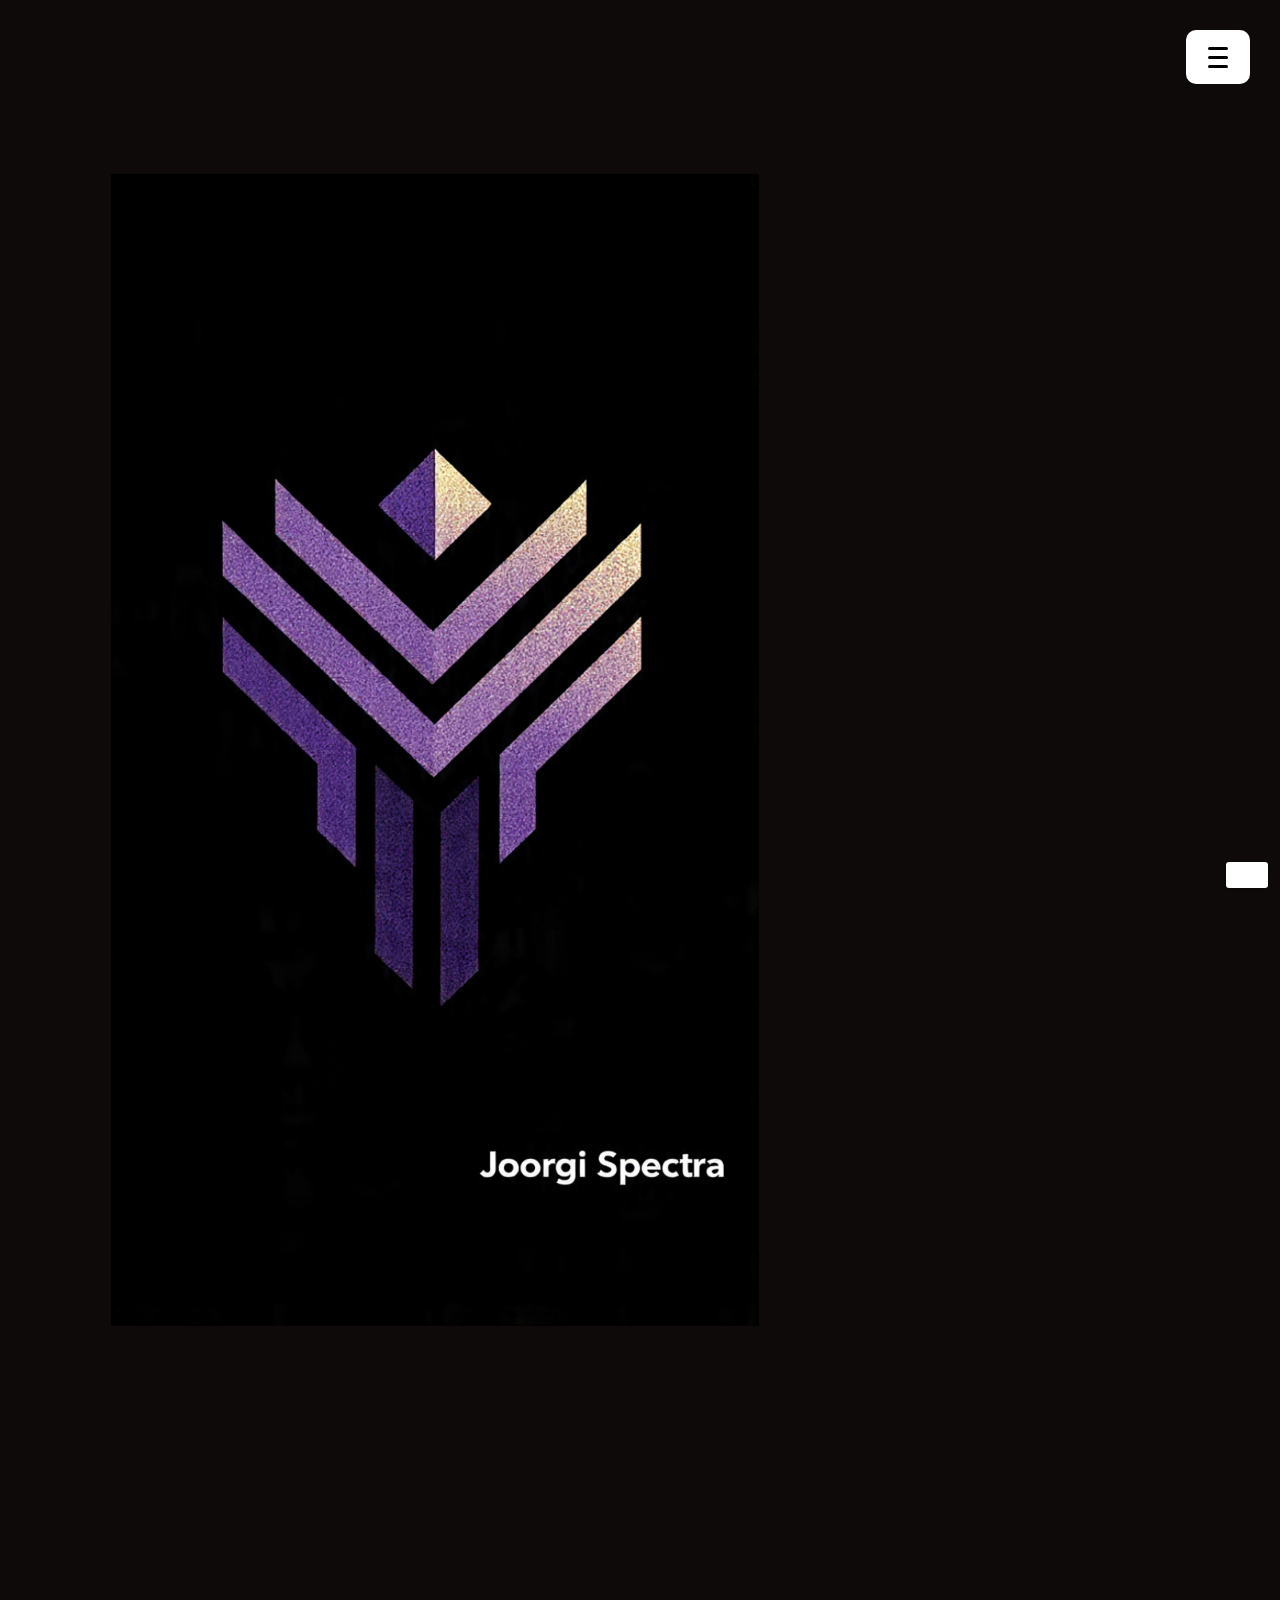
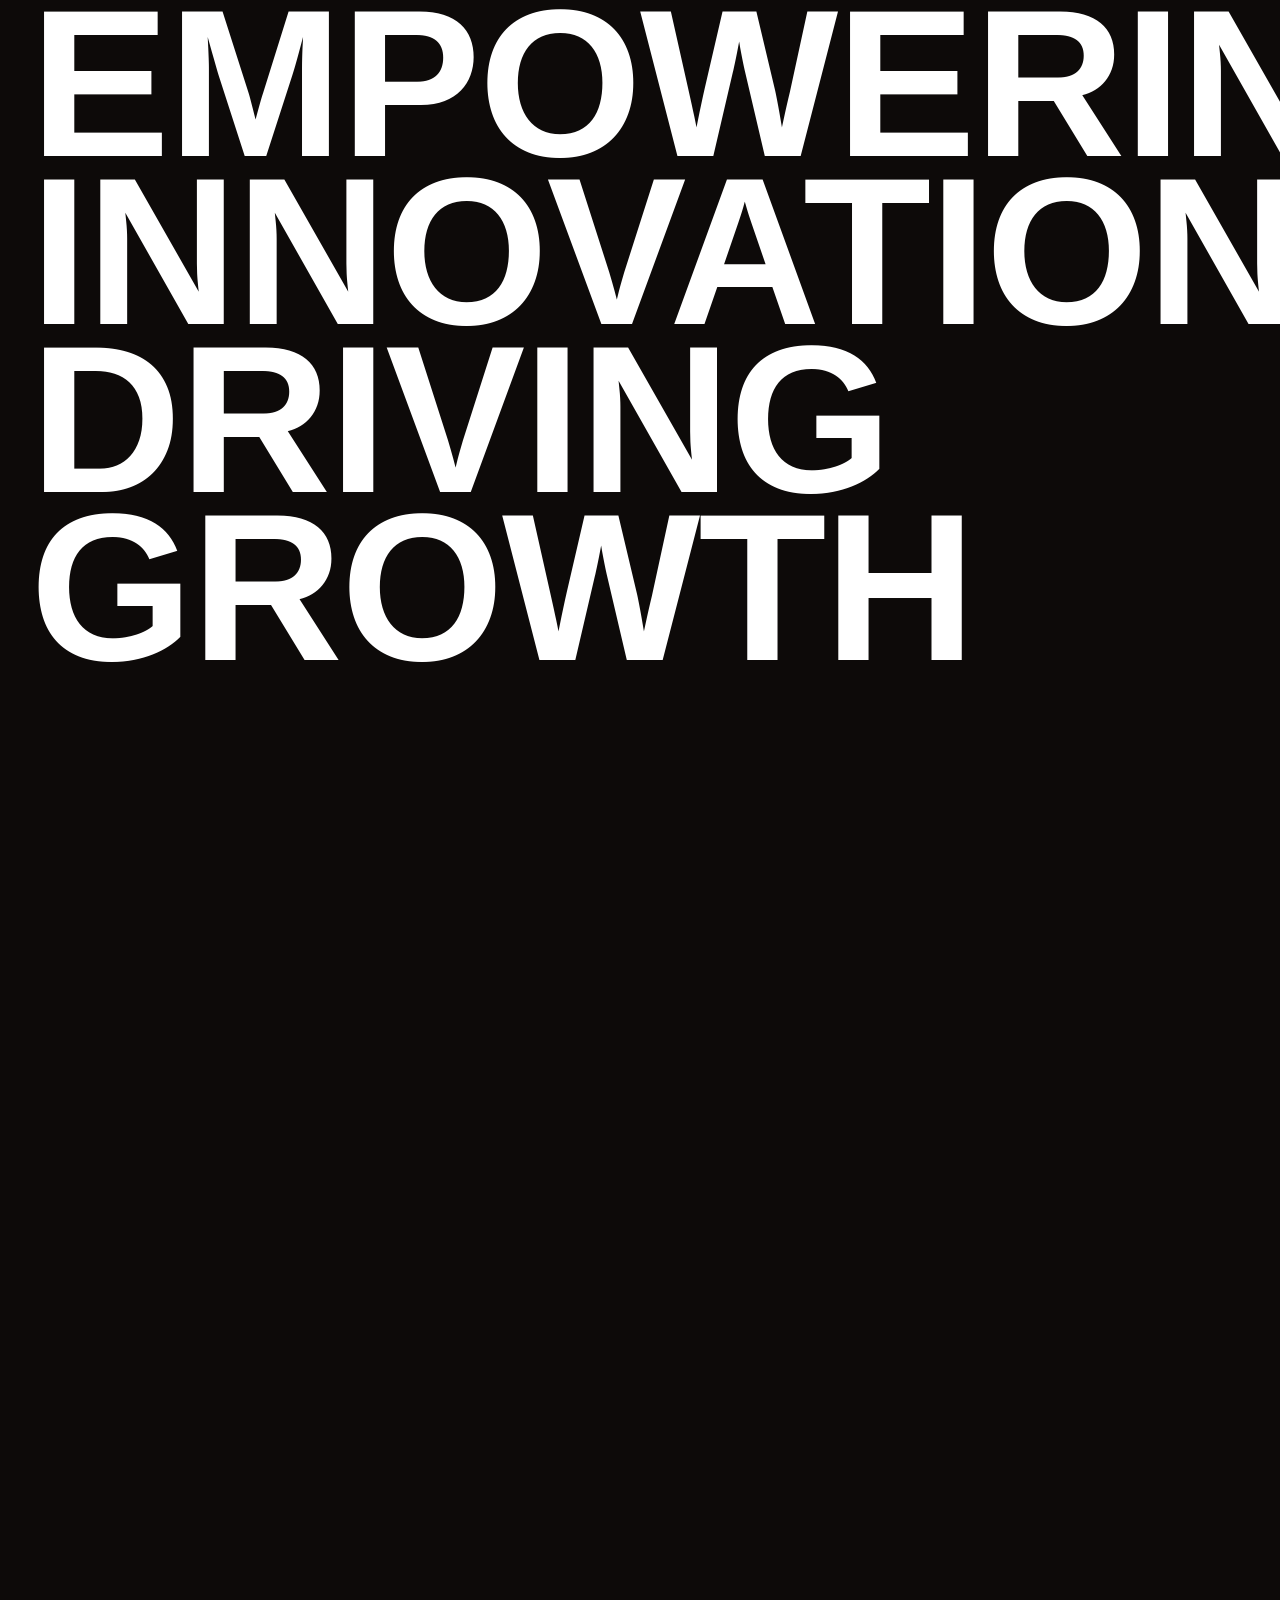
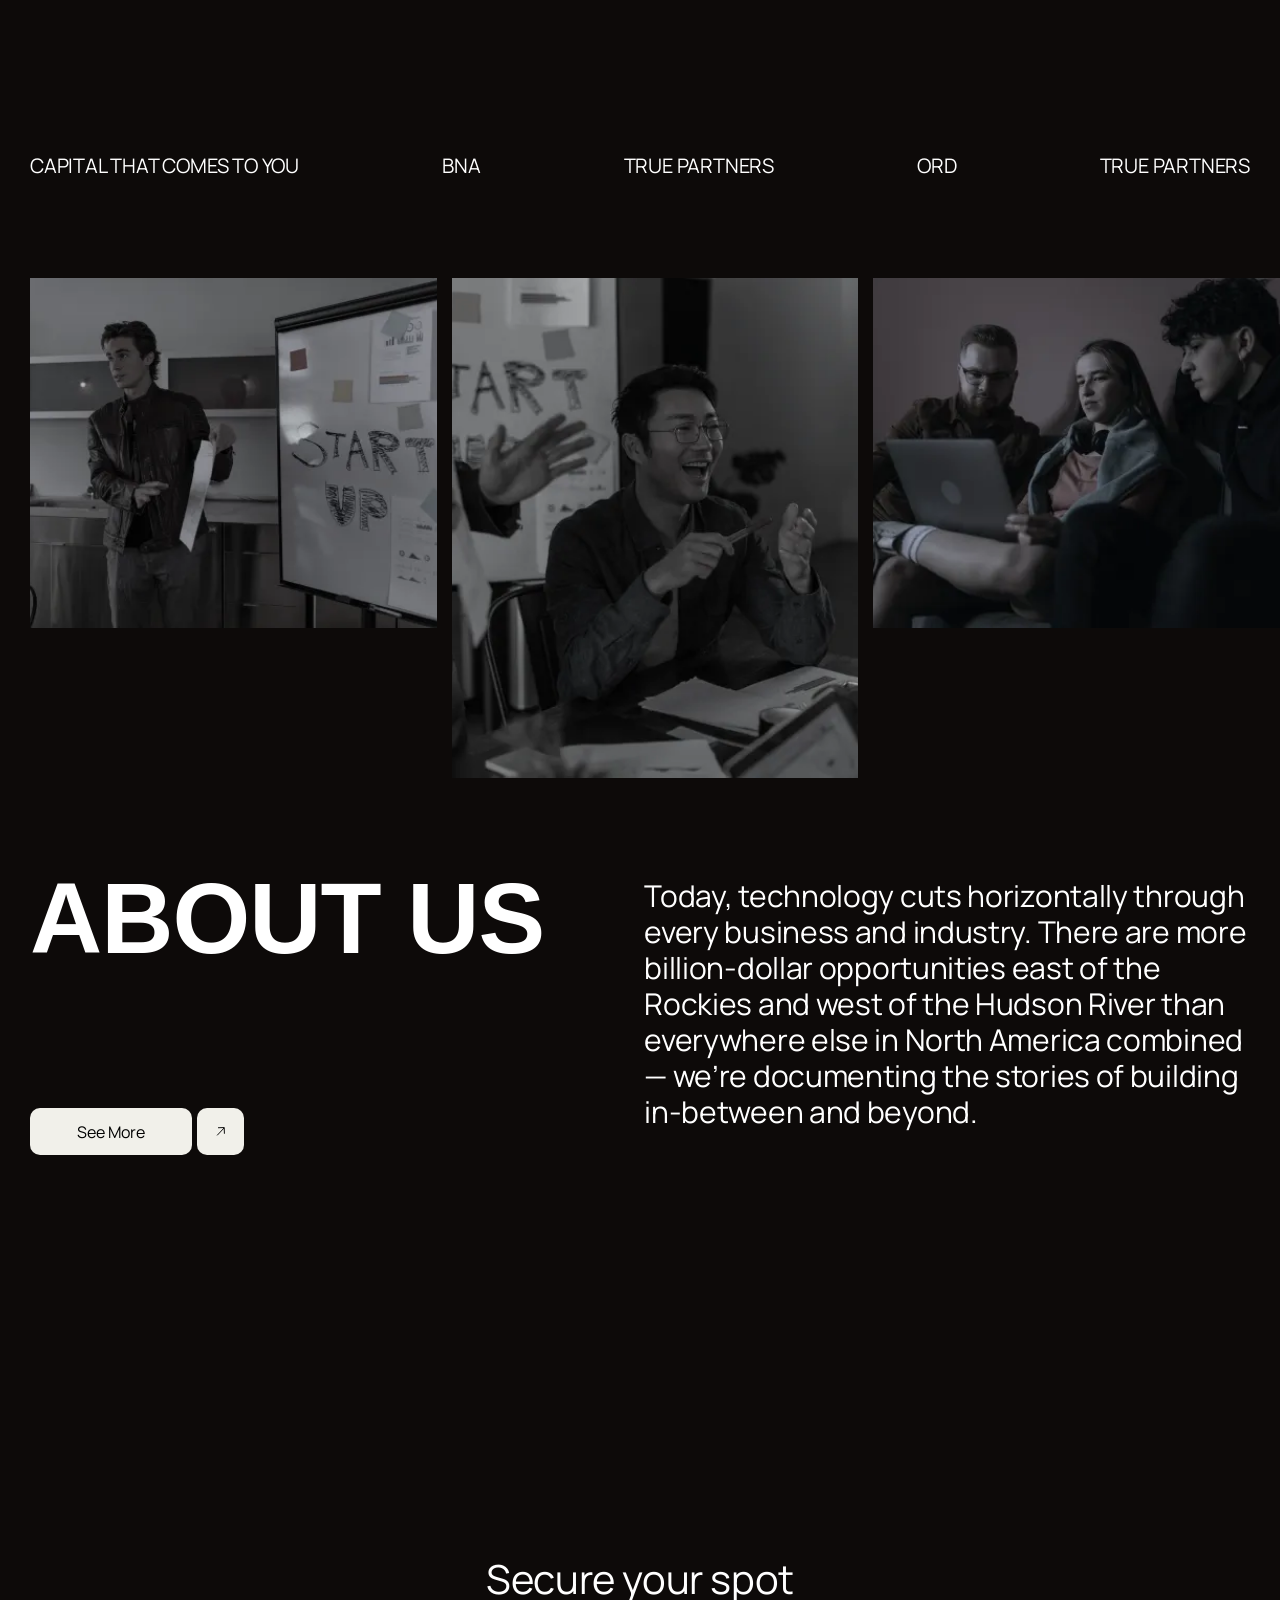
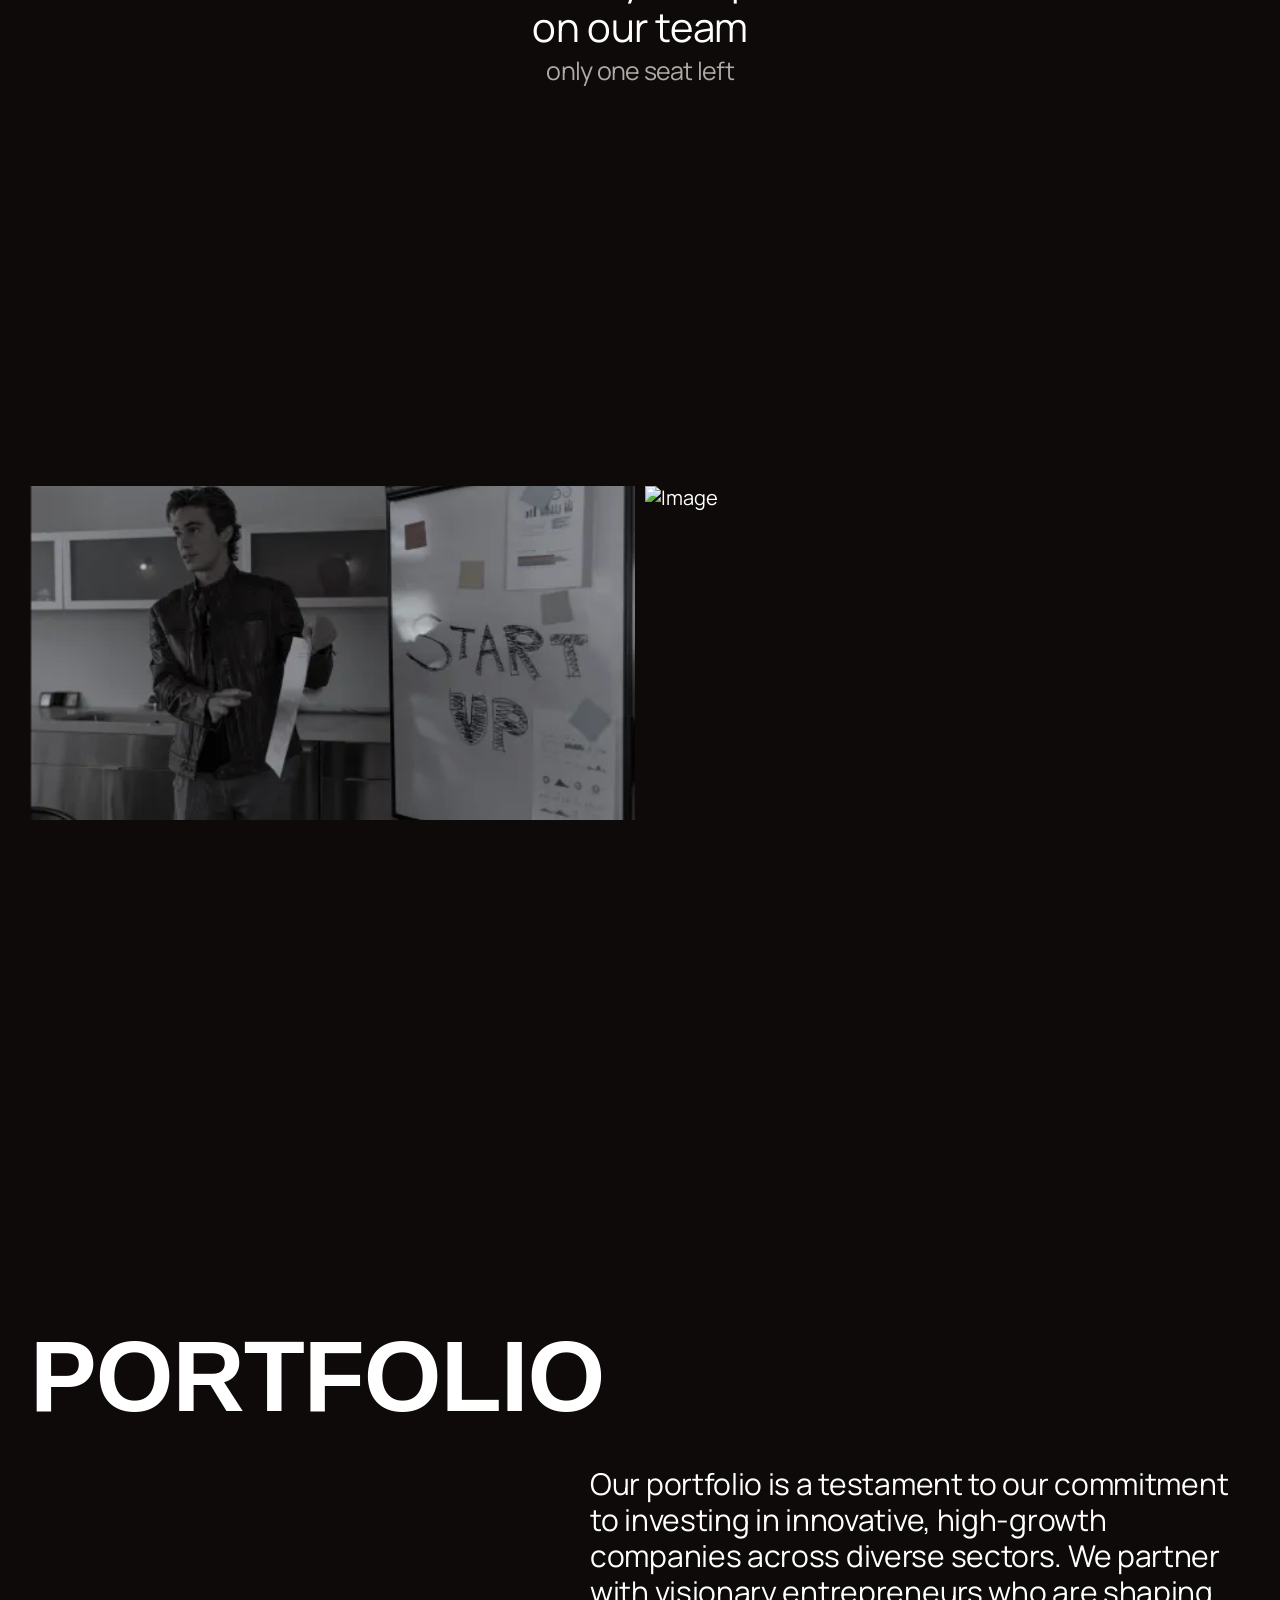
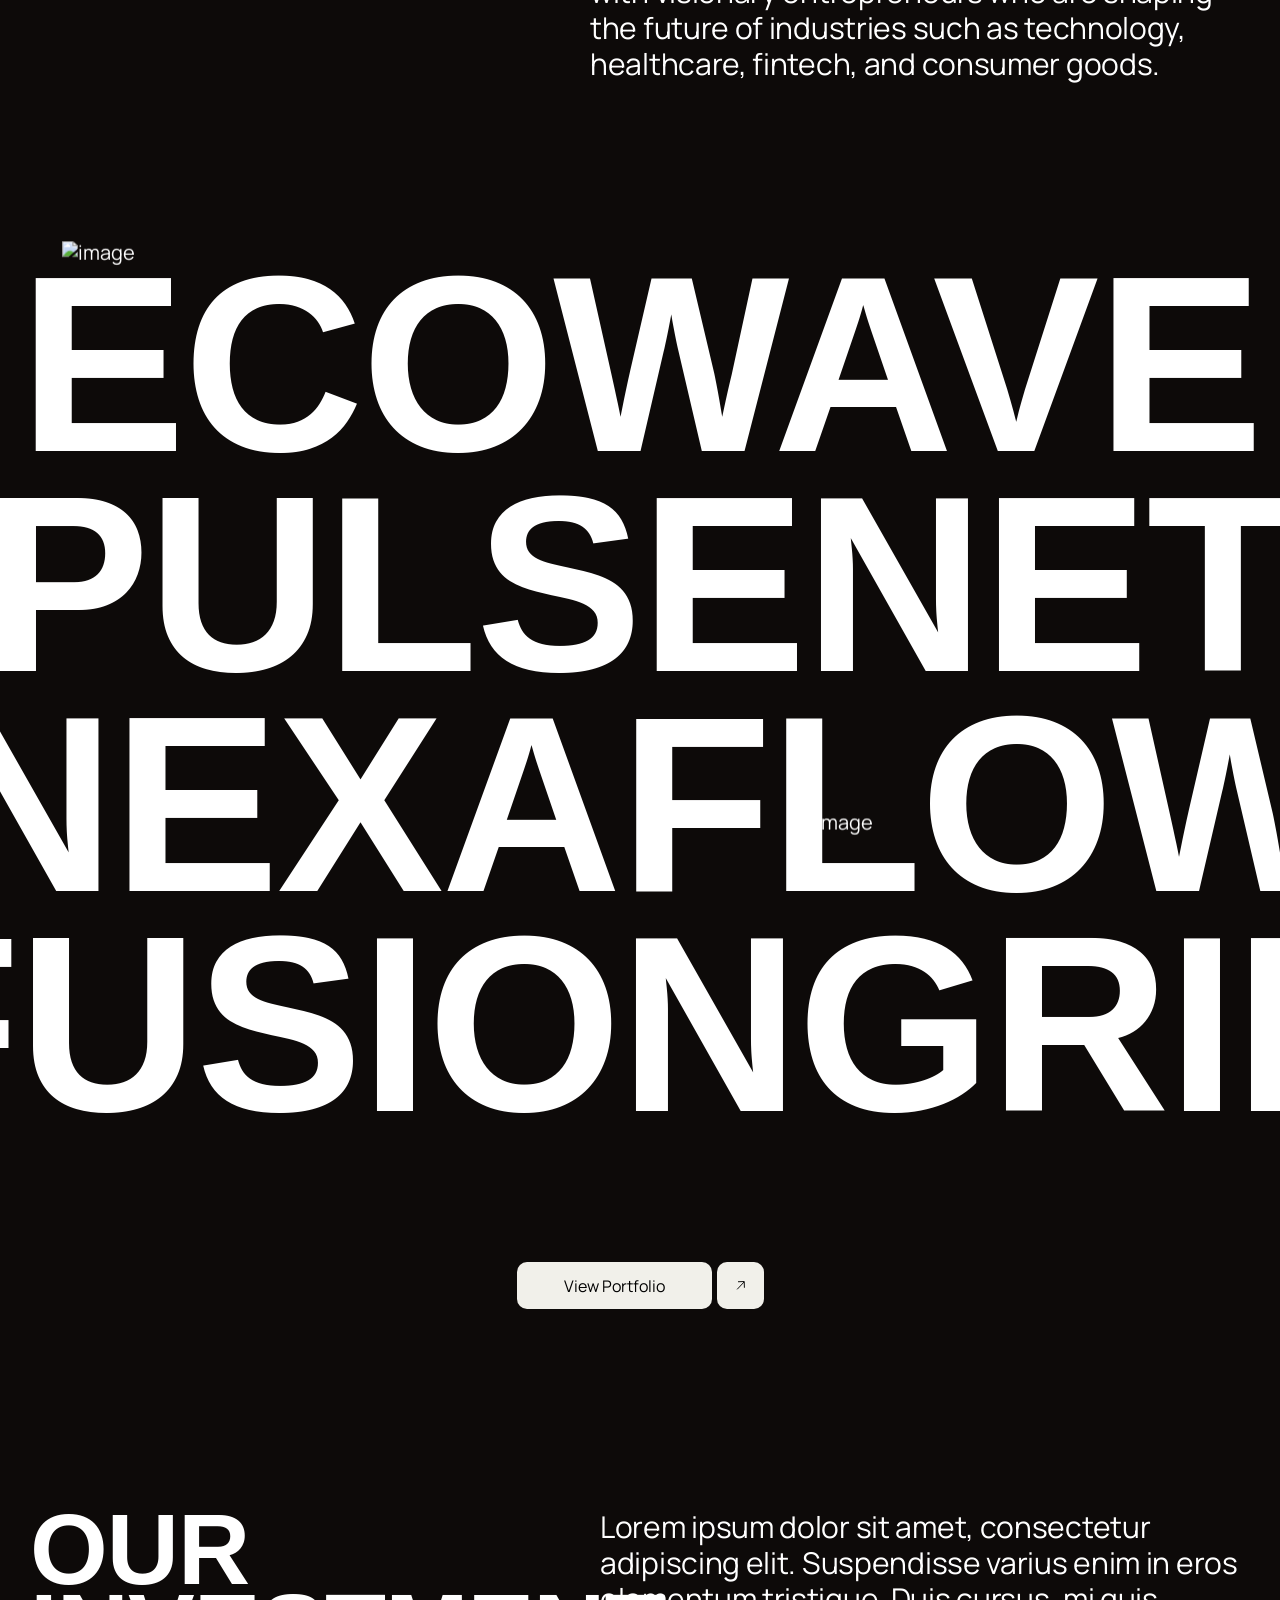
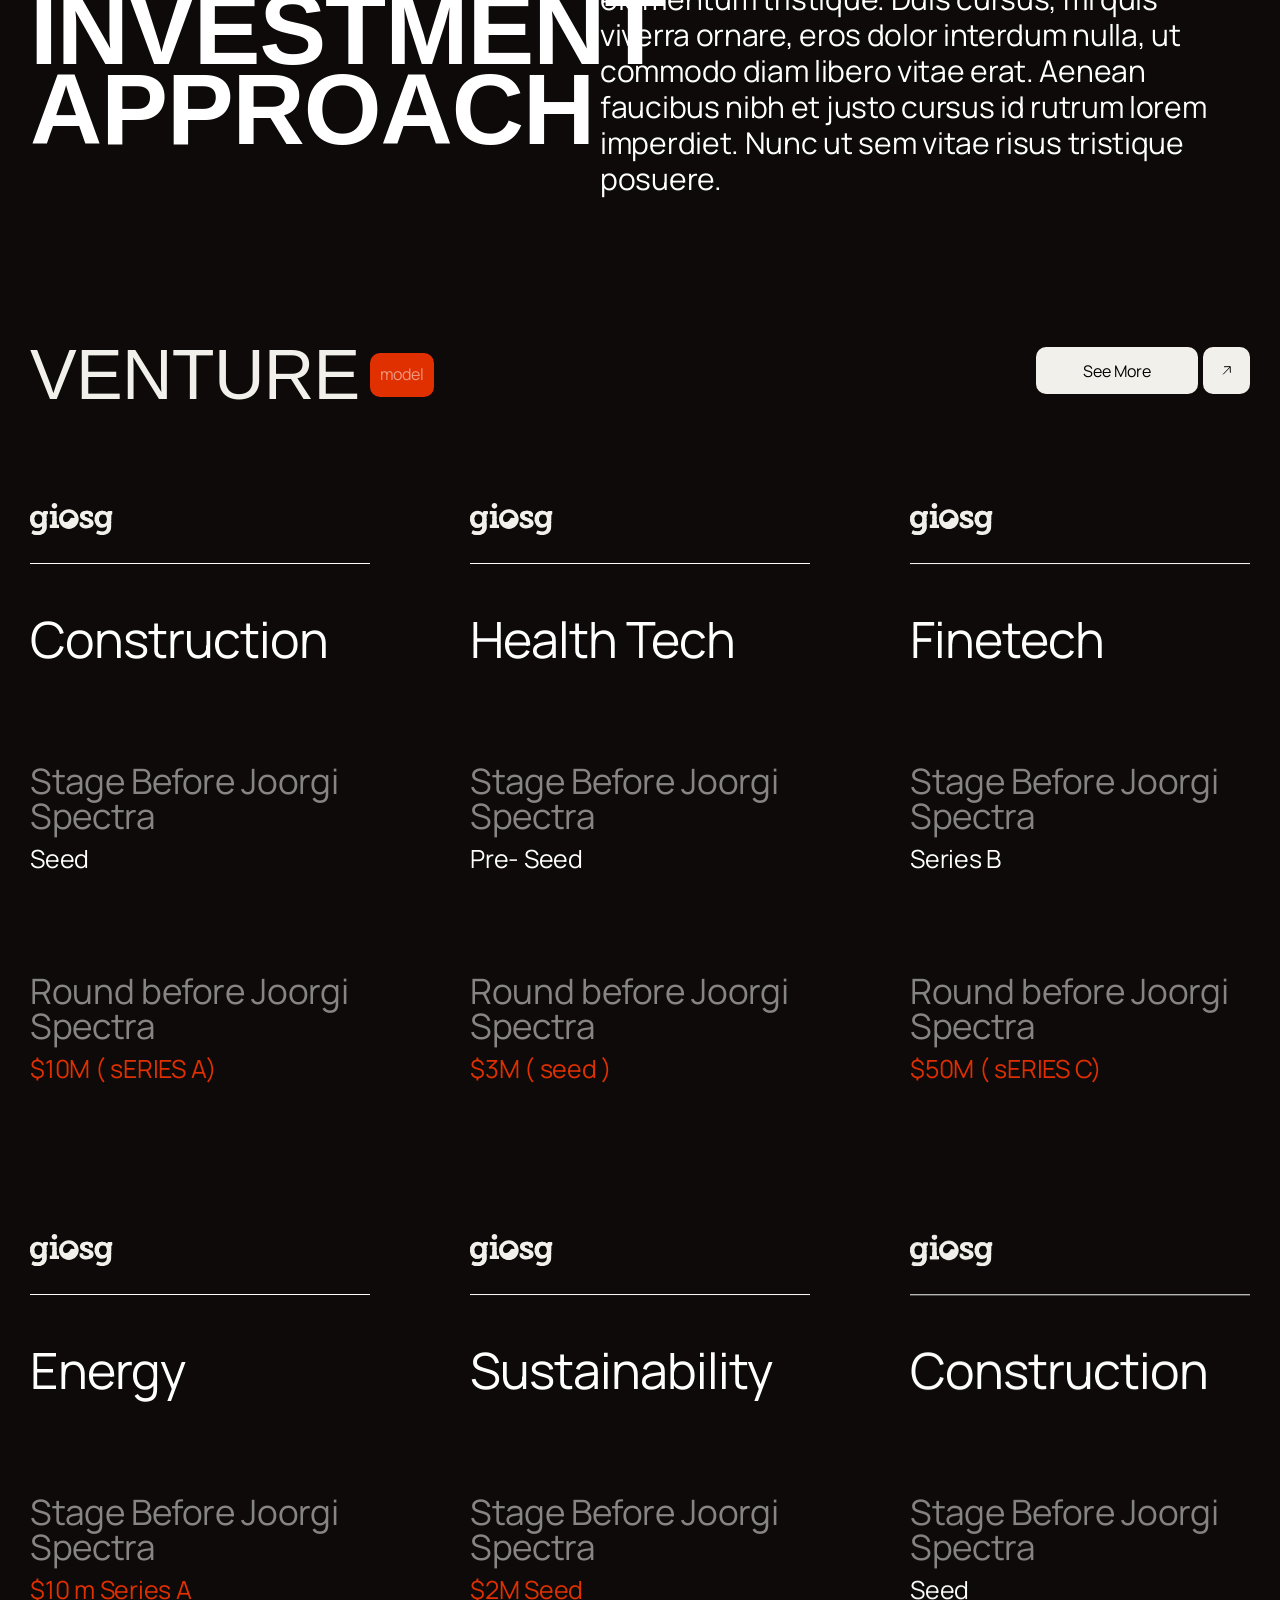
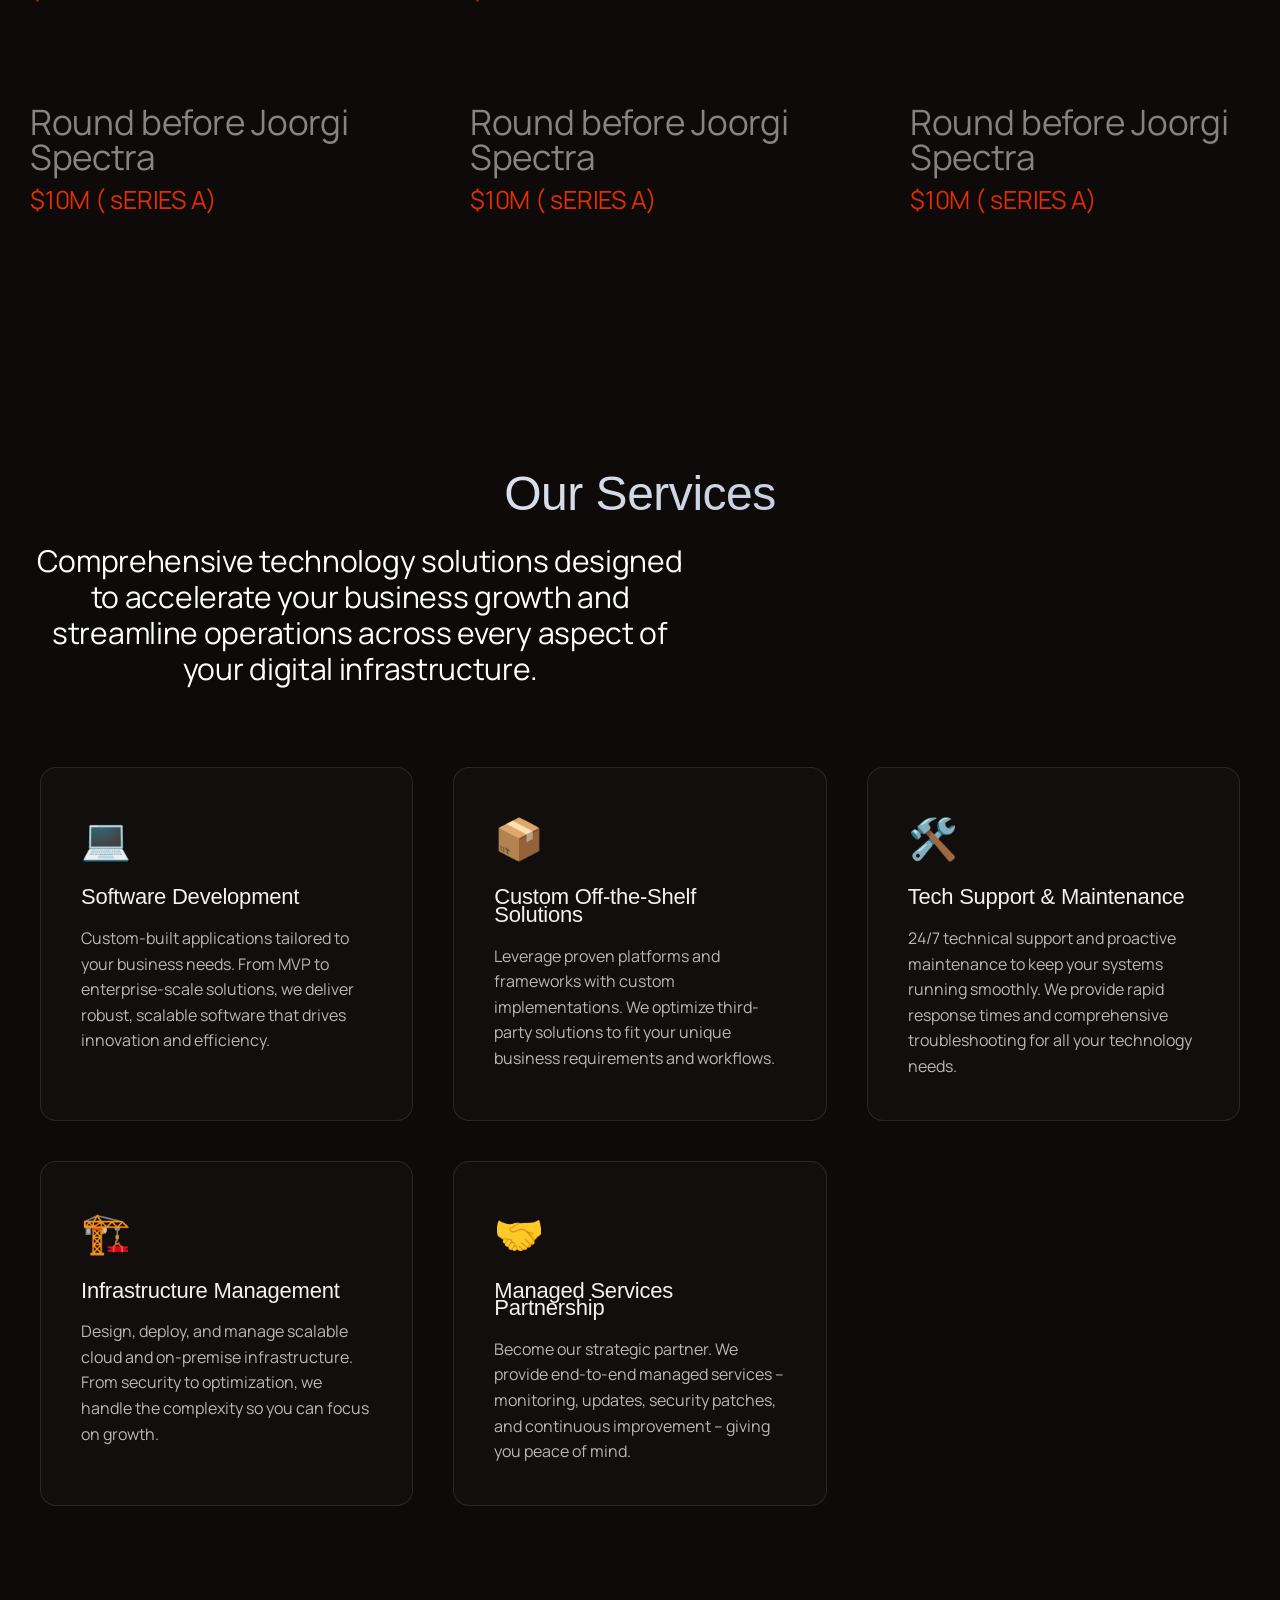
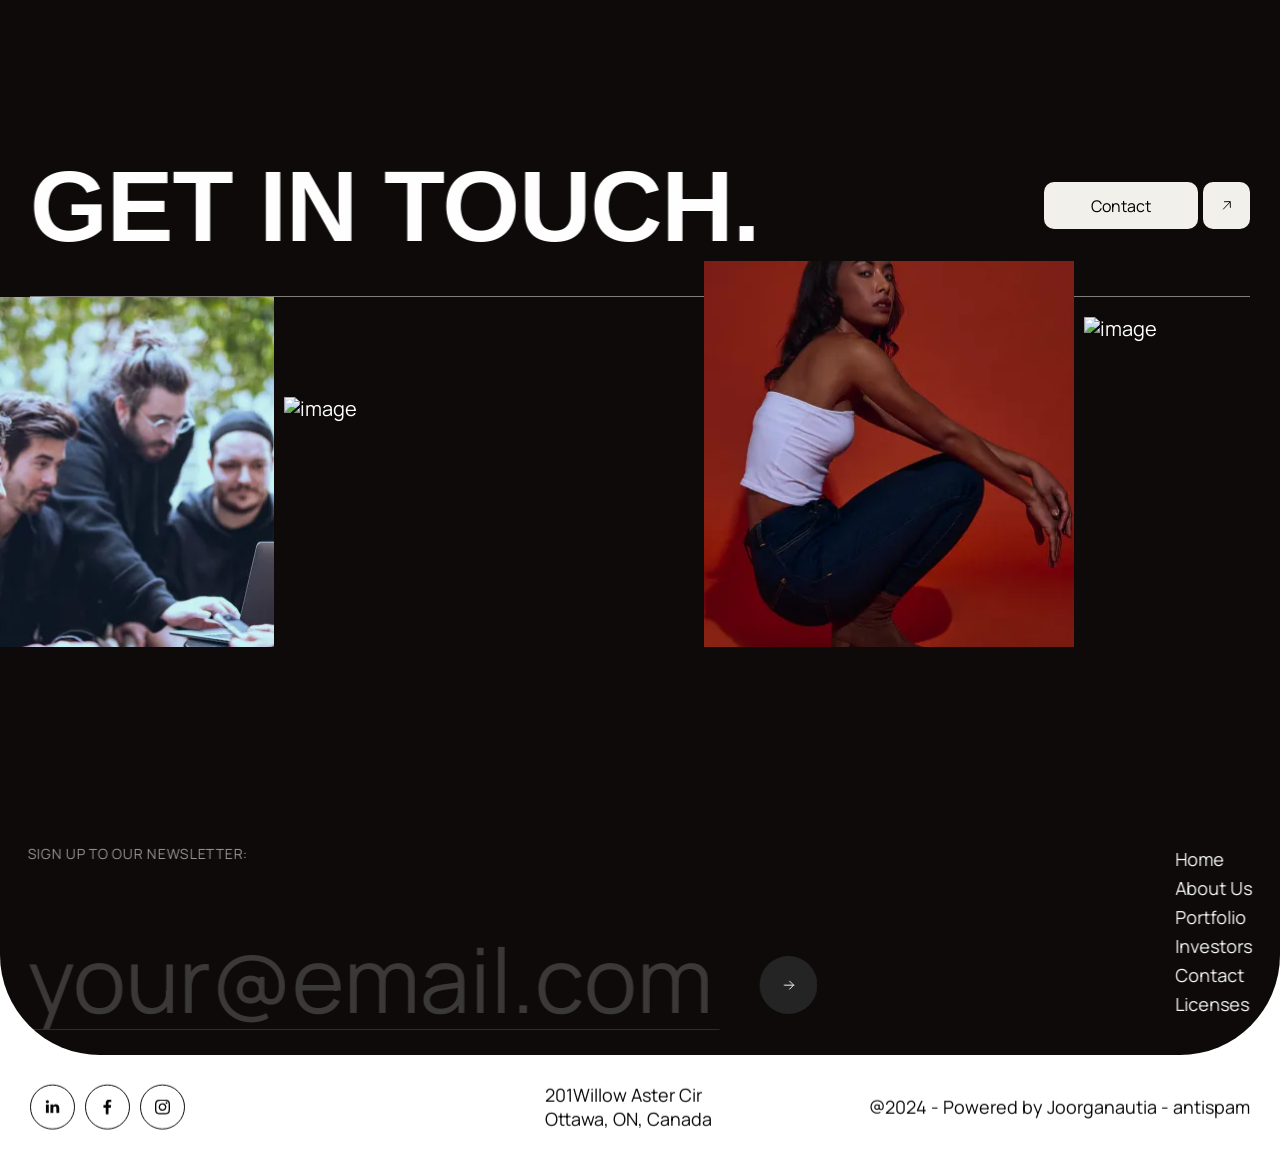
==== commit f22c1384: "Update footer text to include antispam link" ====
--- a/index.html
+++ b/index.html
@@ -15886,9 +15886,8 @@
                 id="w-node-cc5dd37c-21a2-6727-e579-818230418237-304181ef"
                 class="footer-text _2"
               >
-                @2024 - Powered by Joorganautia
+                @2024 - Powered by Joorganautia - <a href="http://mxguarddog.com/">antispam</a>
               </div>
-              <a href="http://mxguarddog.com/">antispam</a>
             </div>
           </div>
         </div>
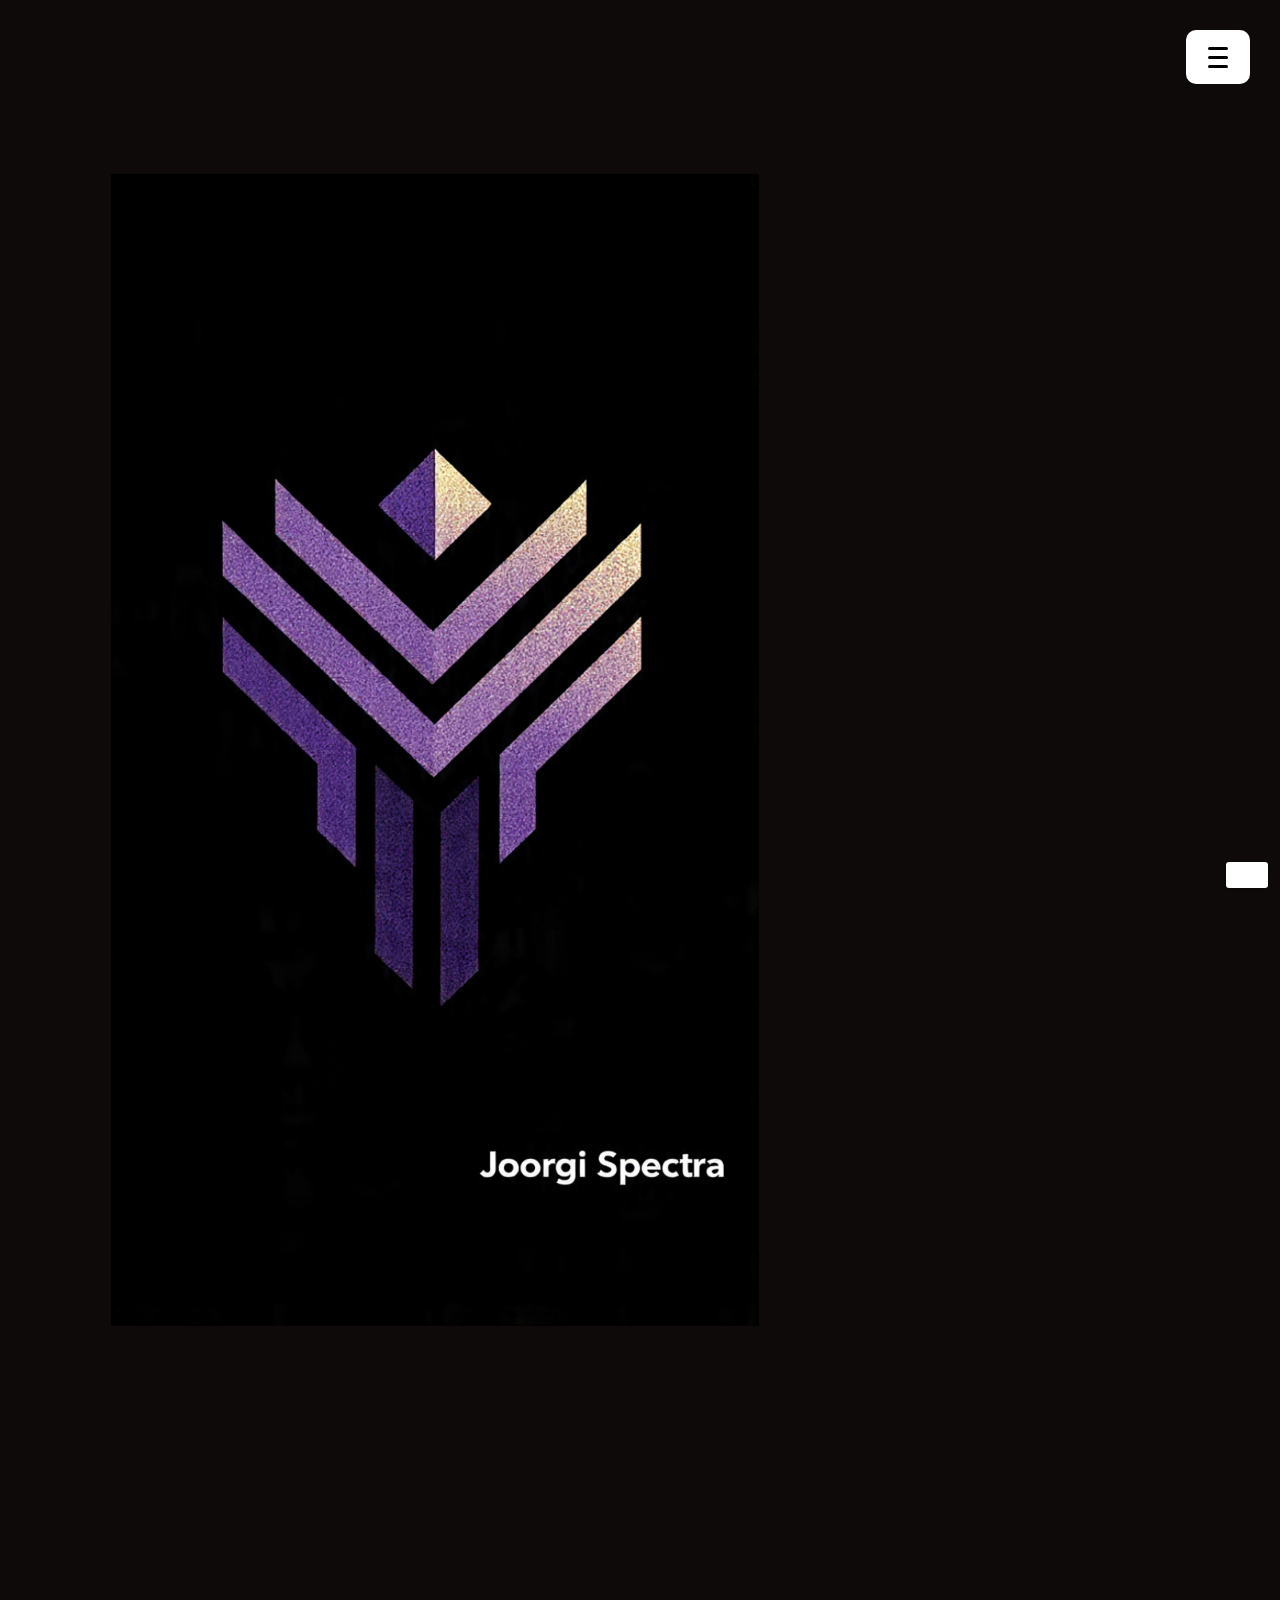
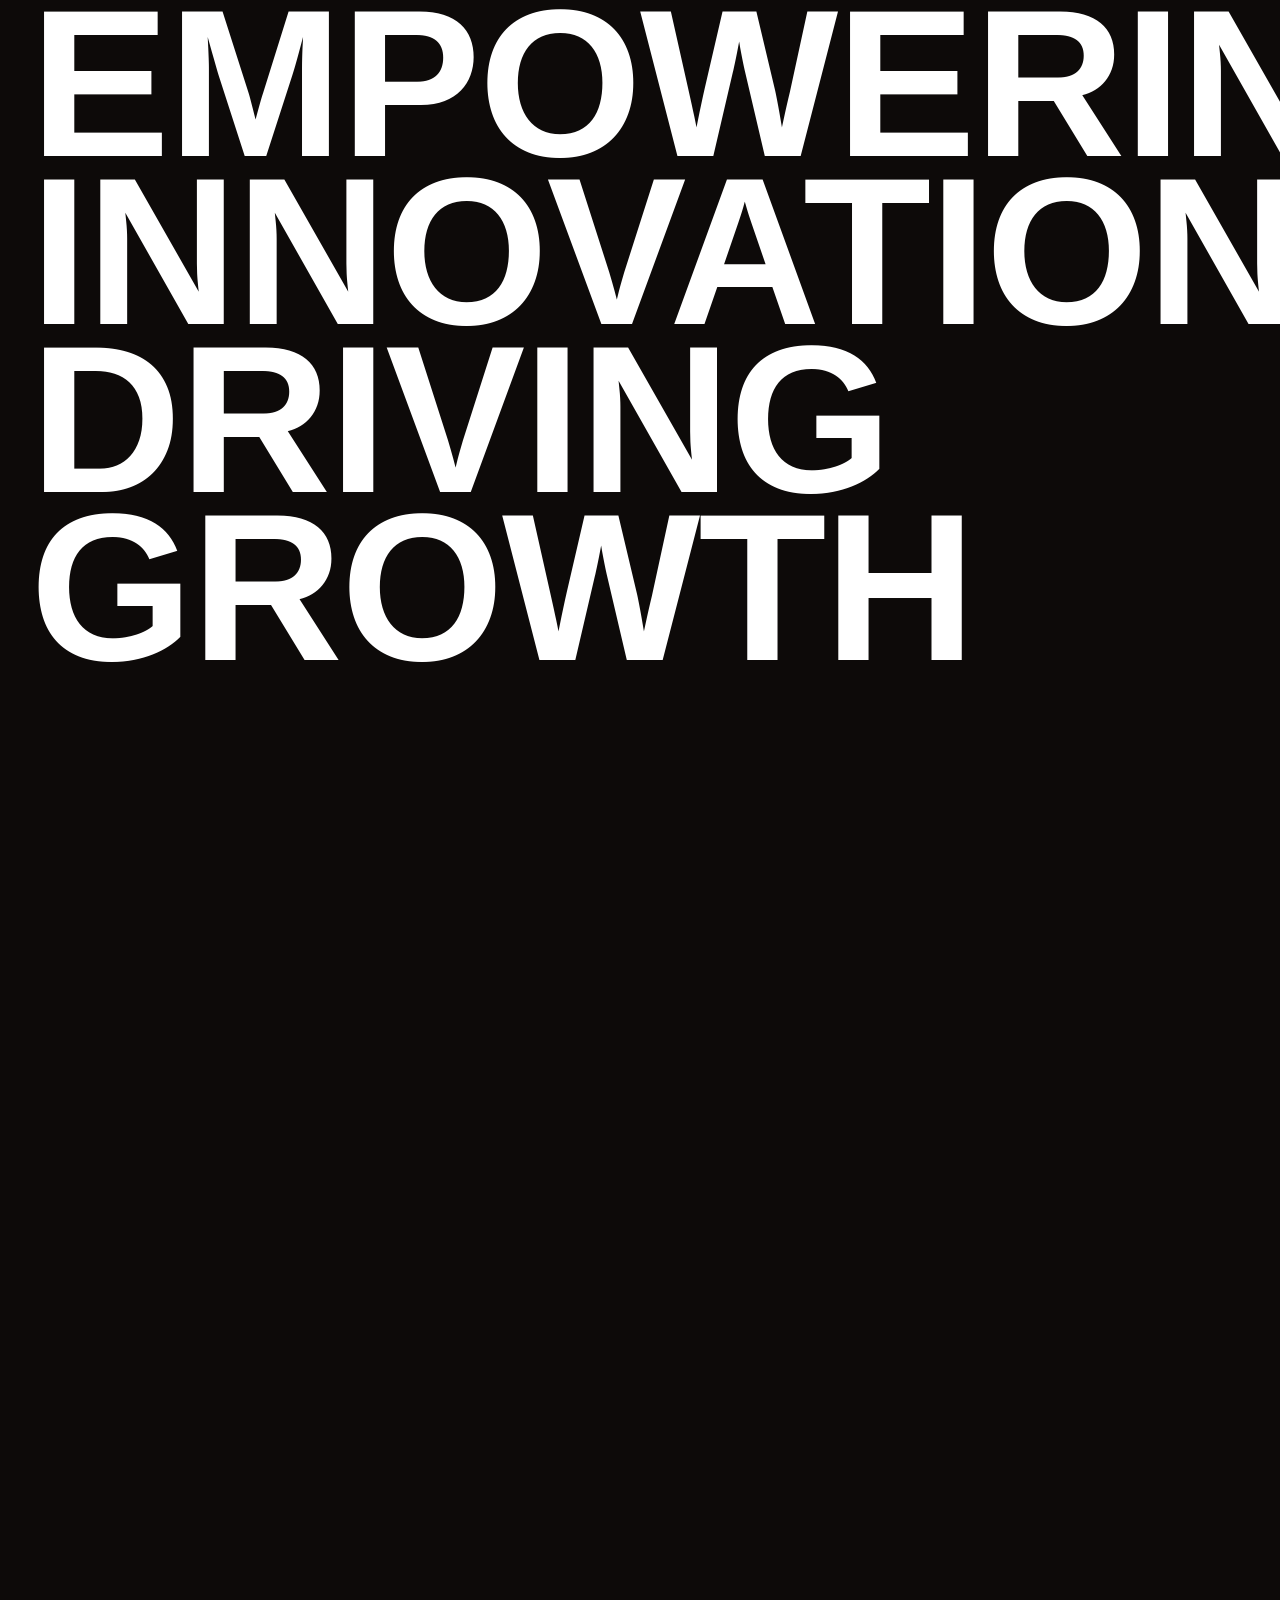
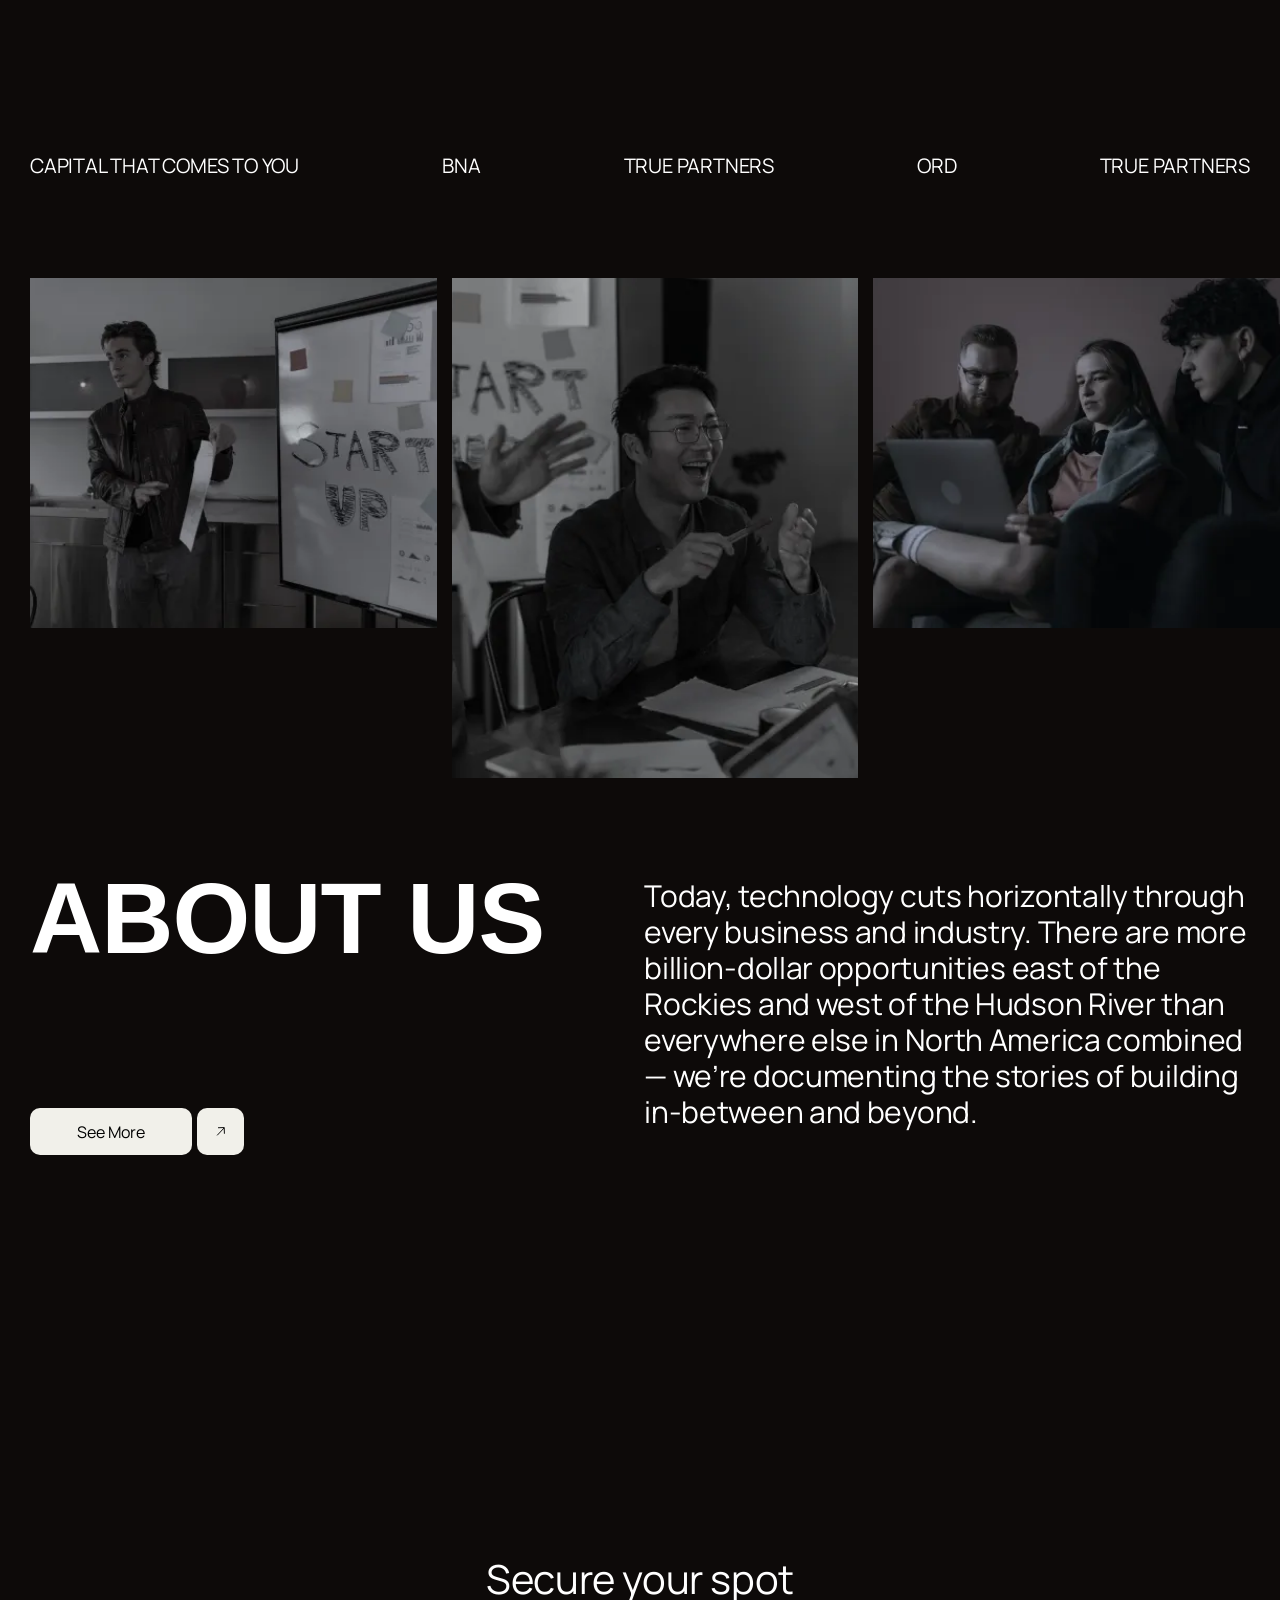
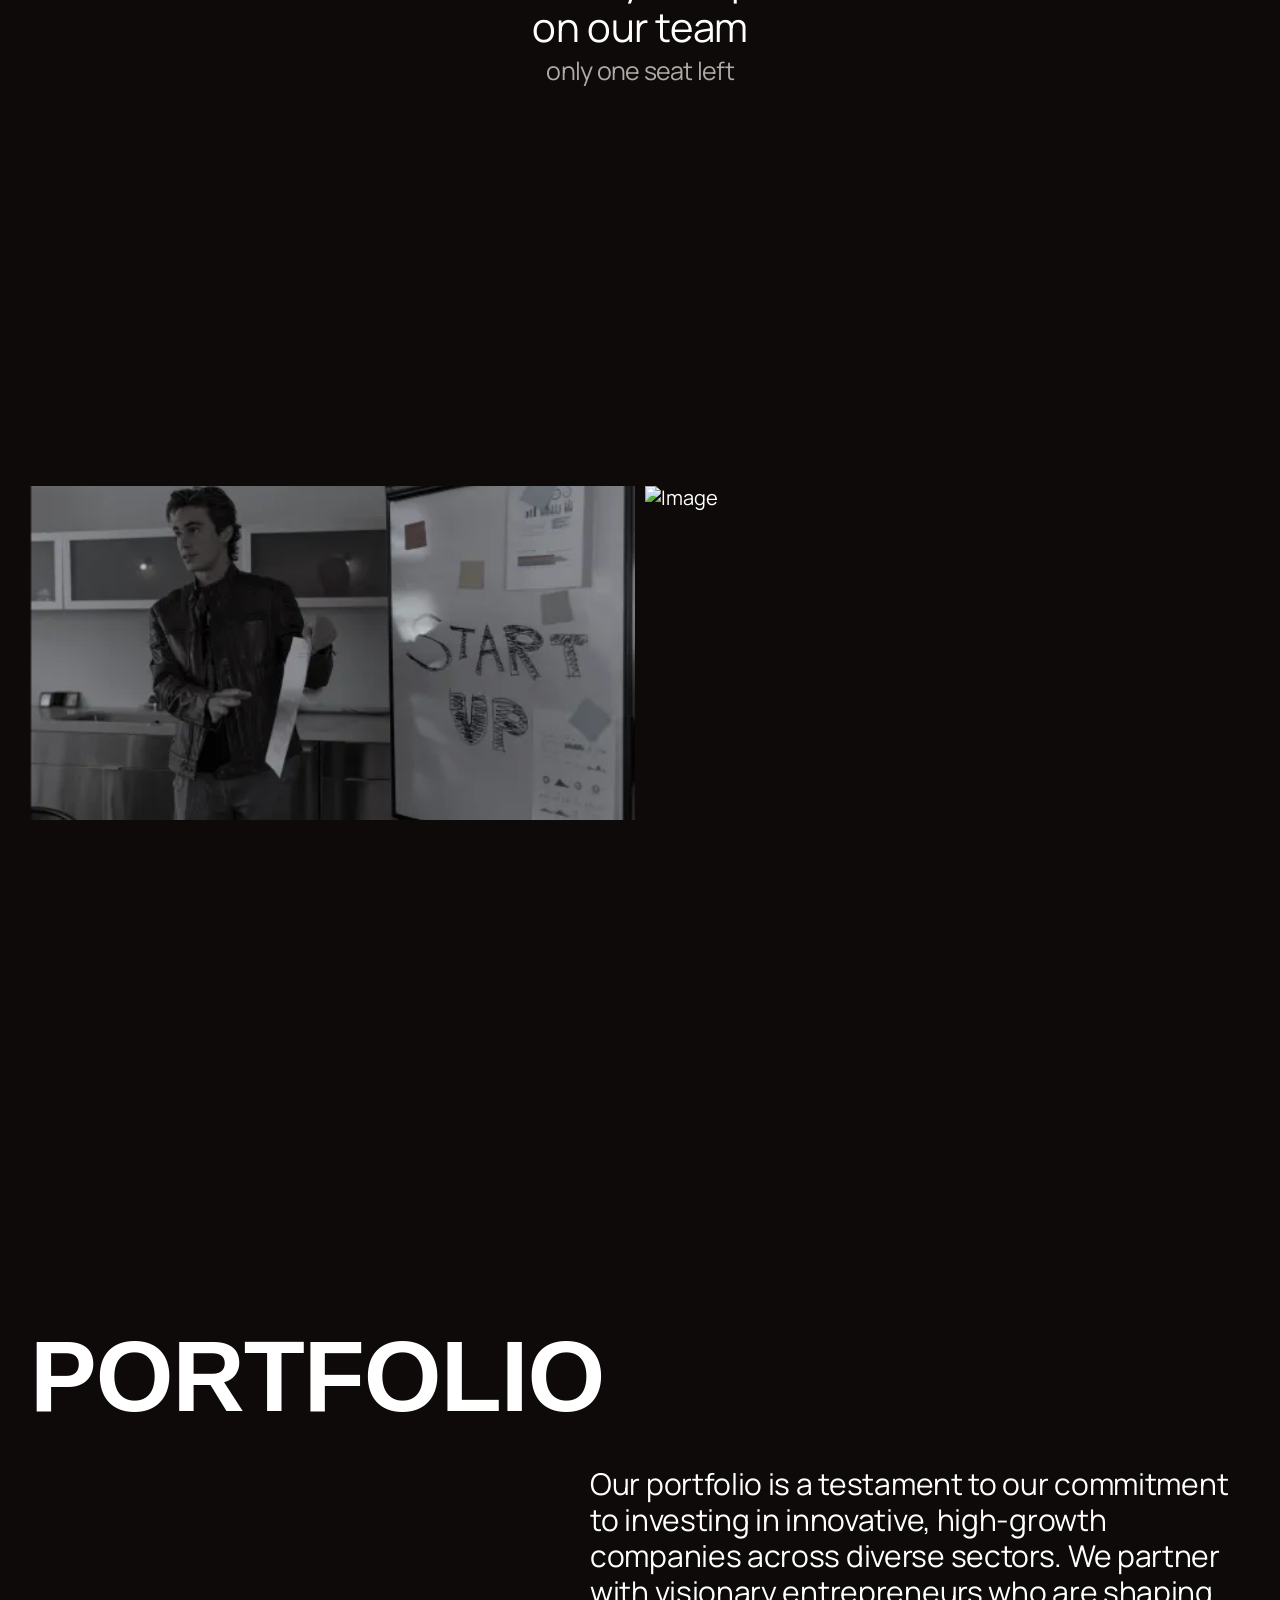
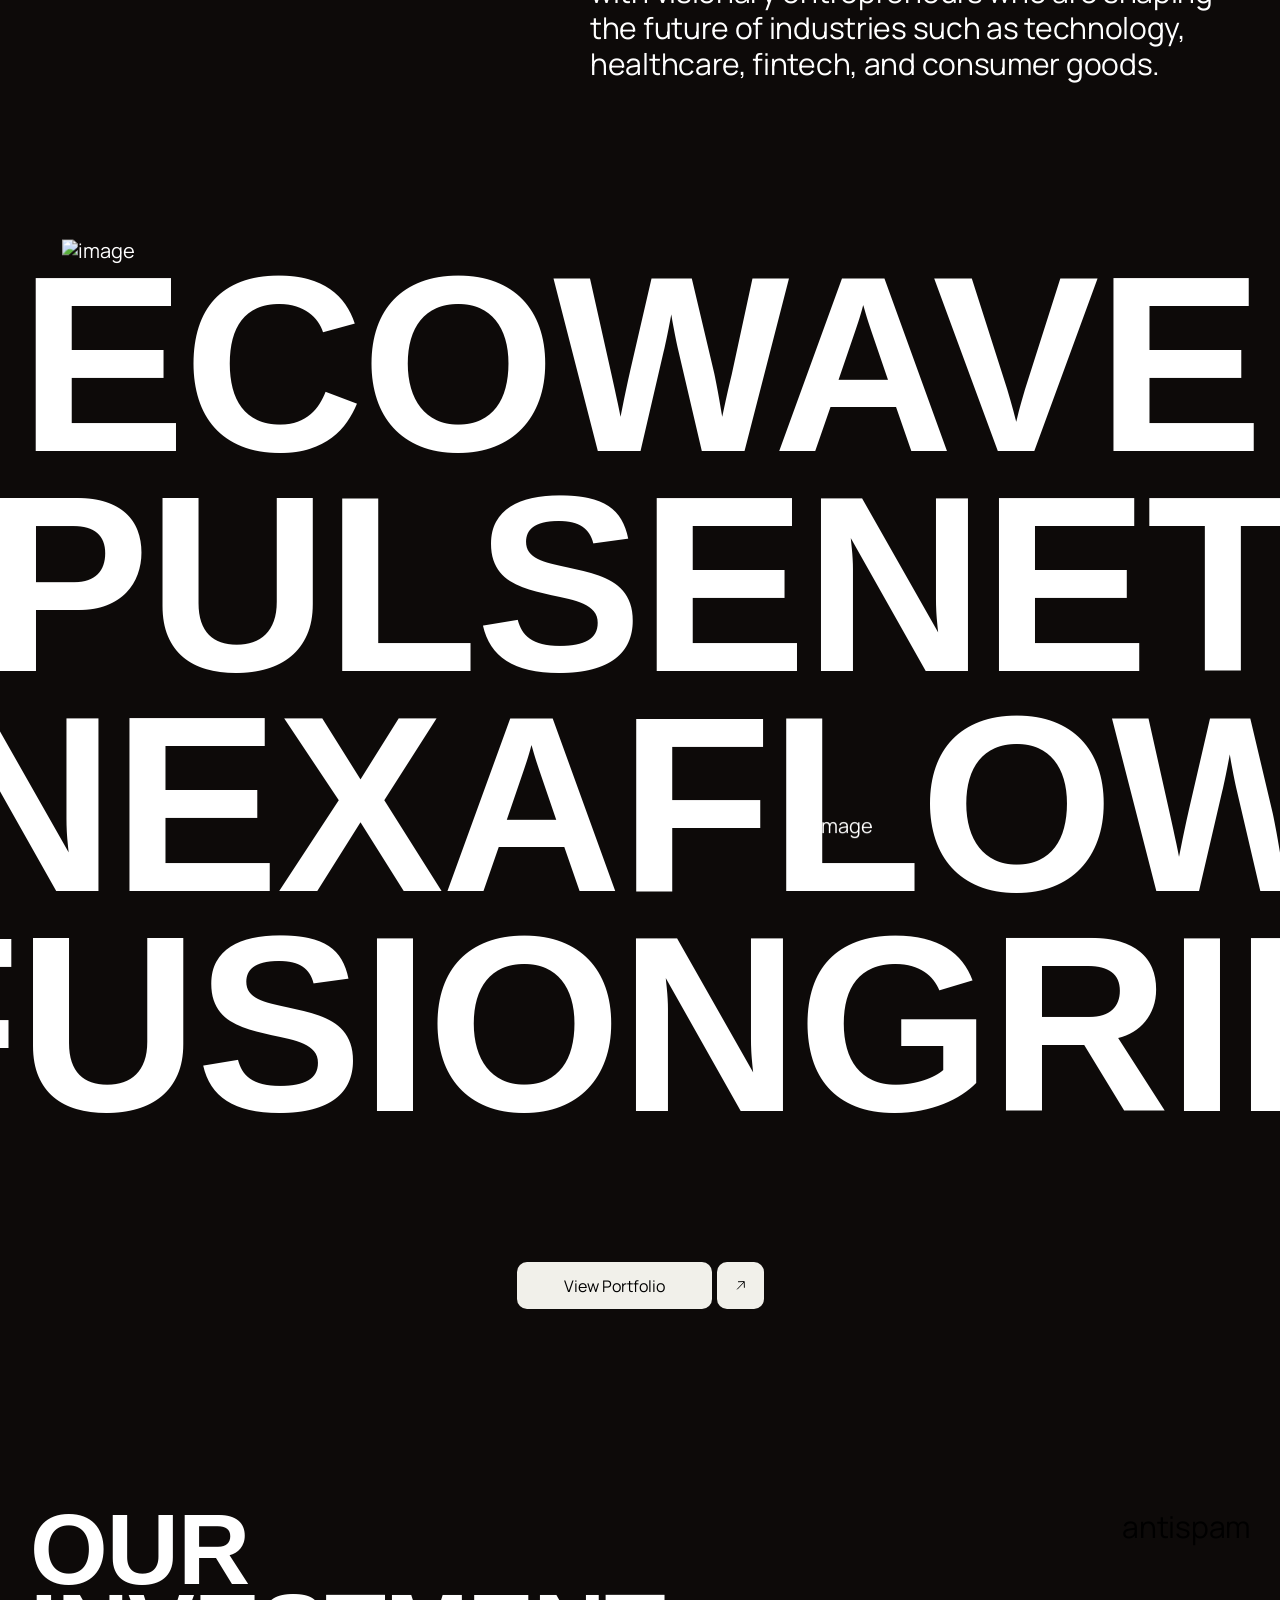
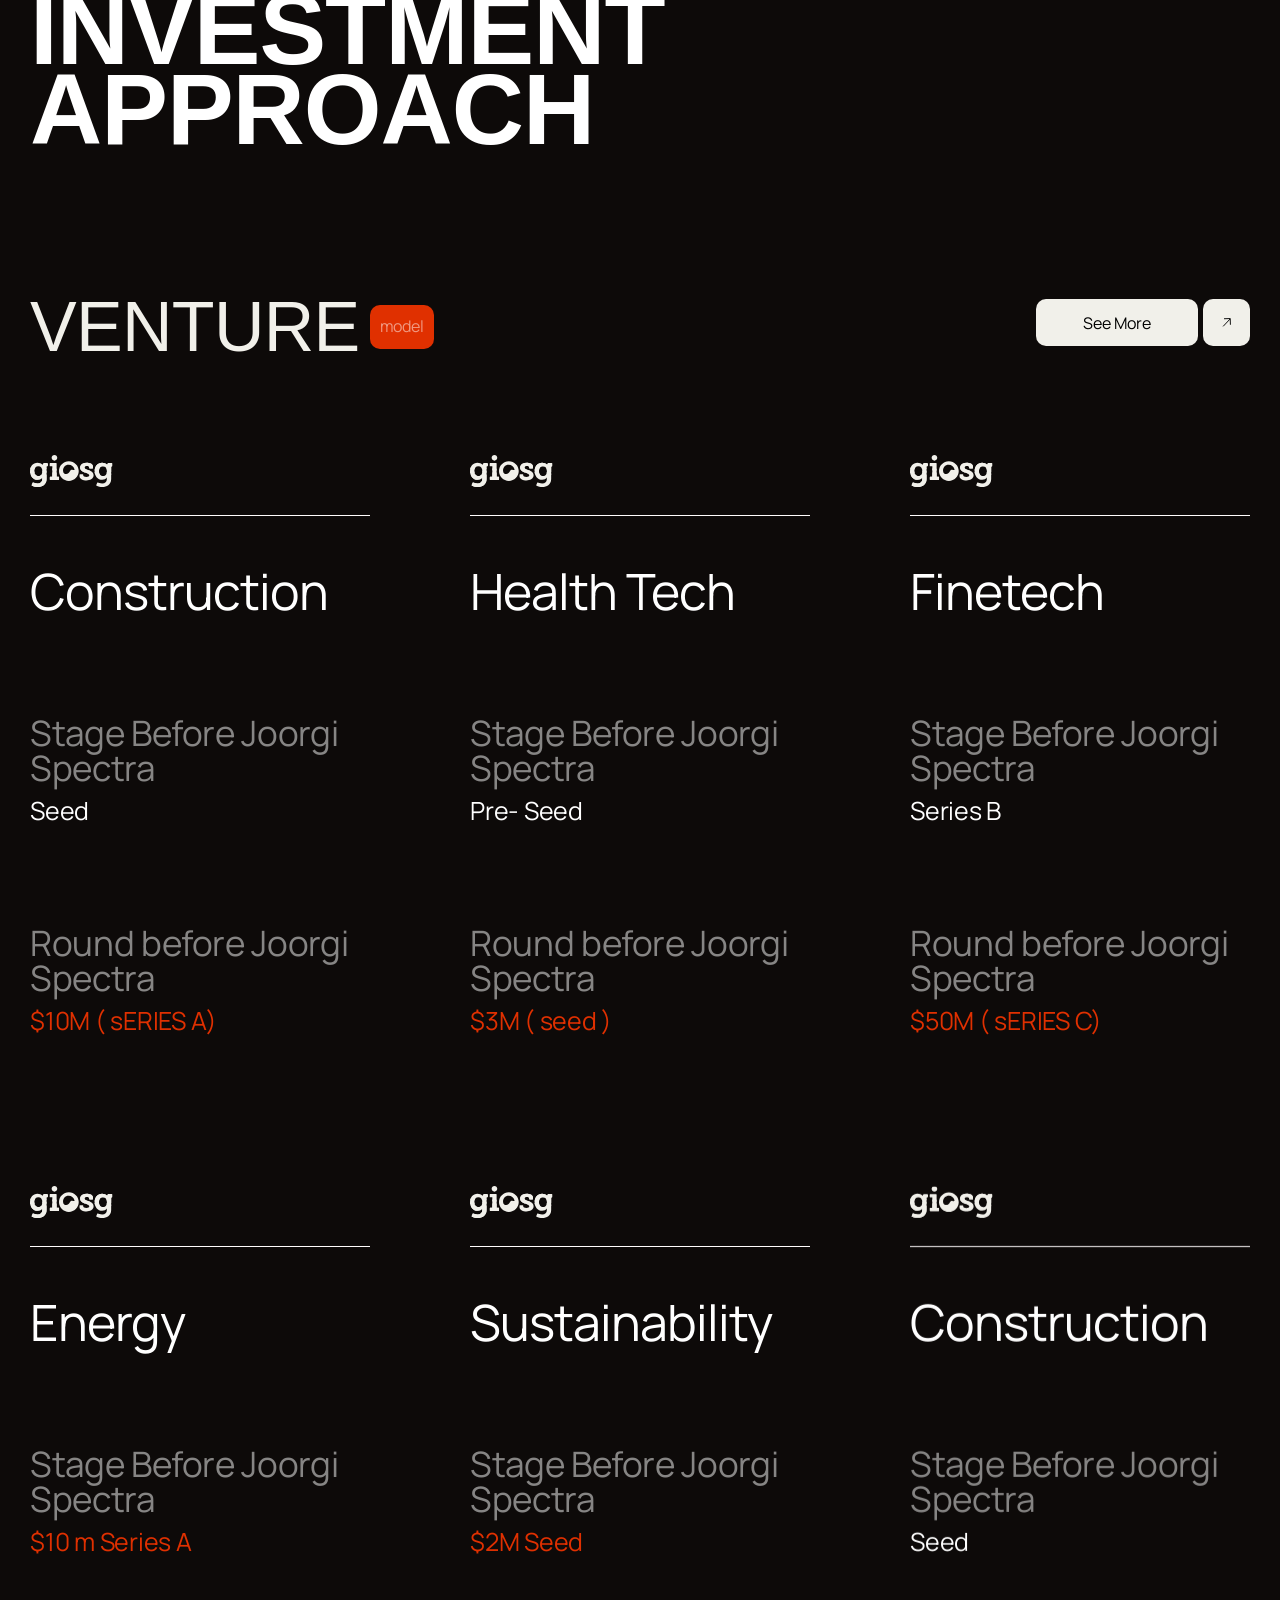
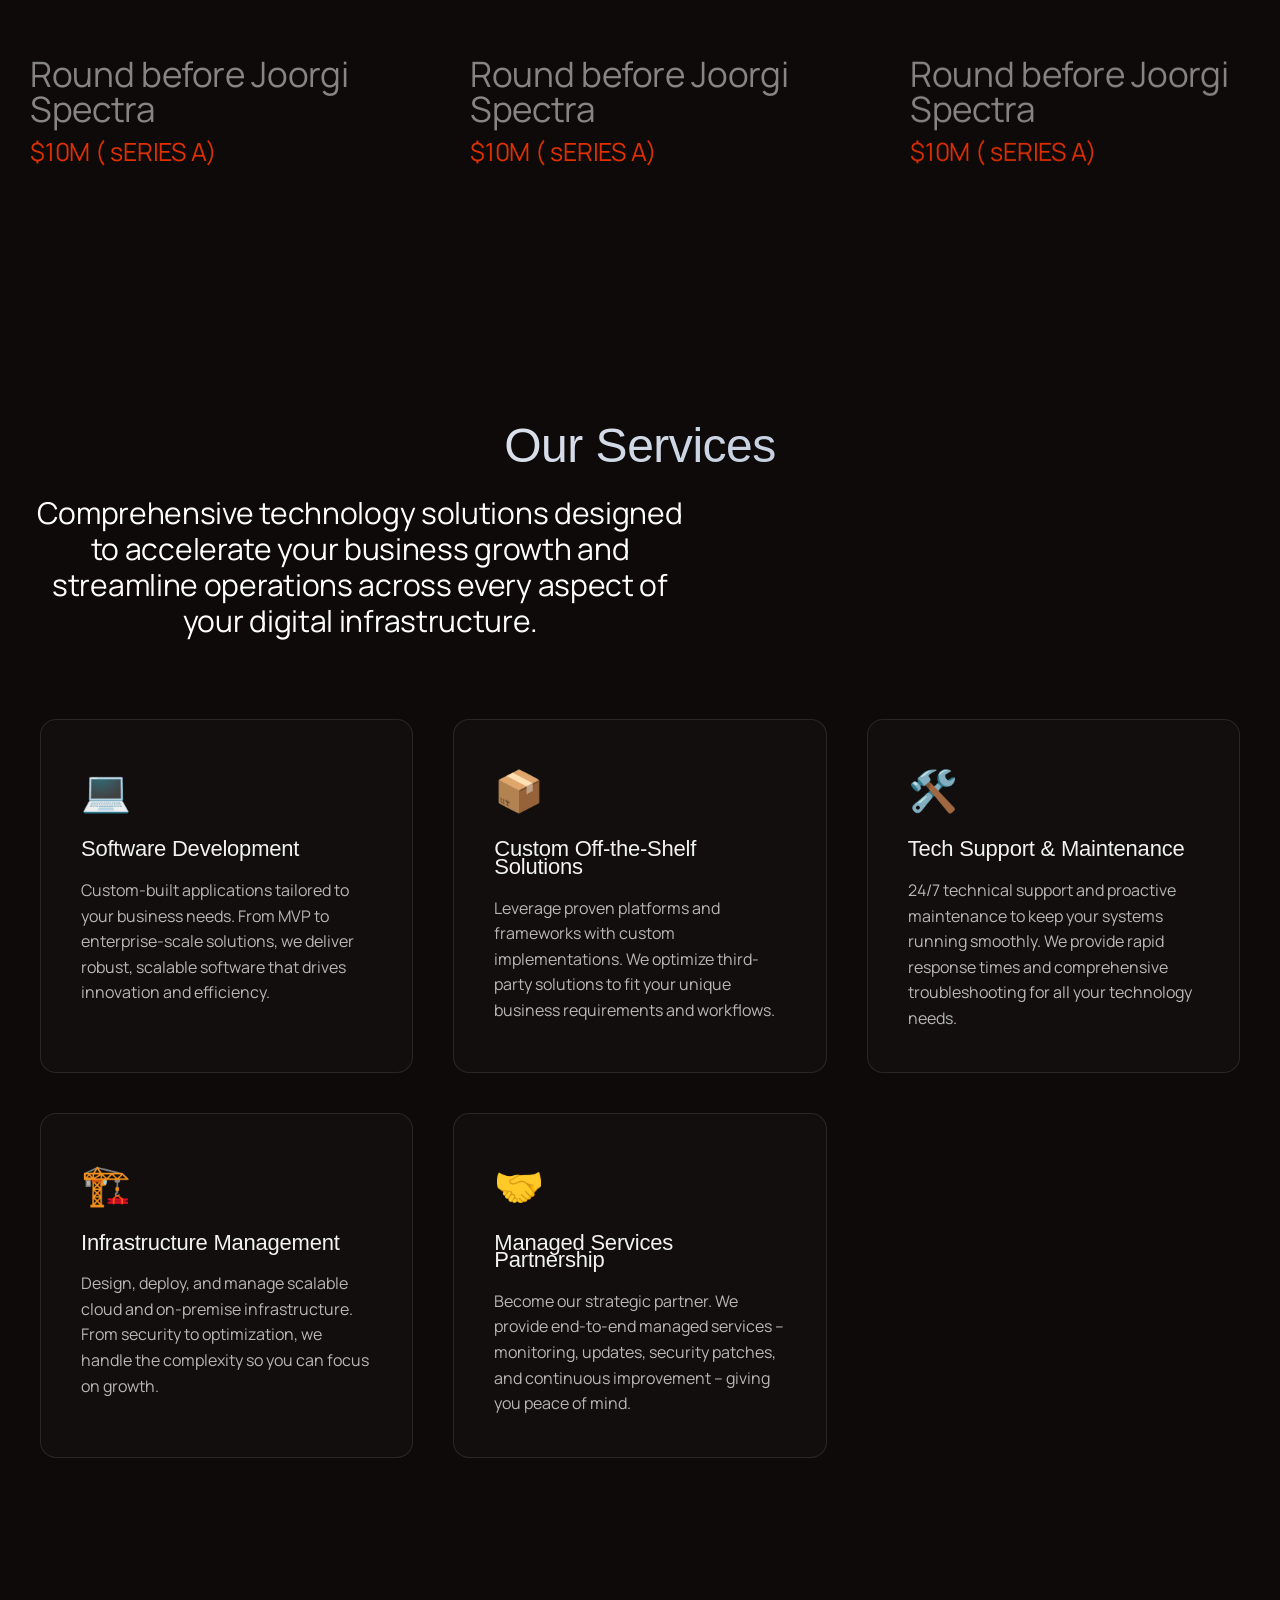
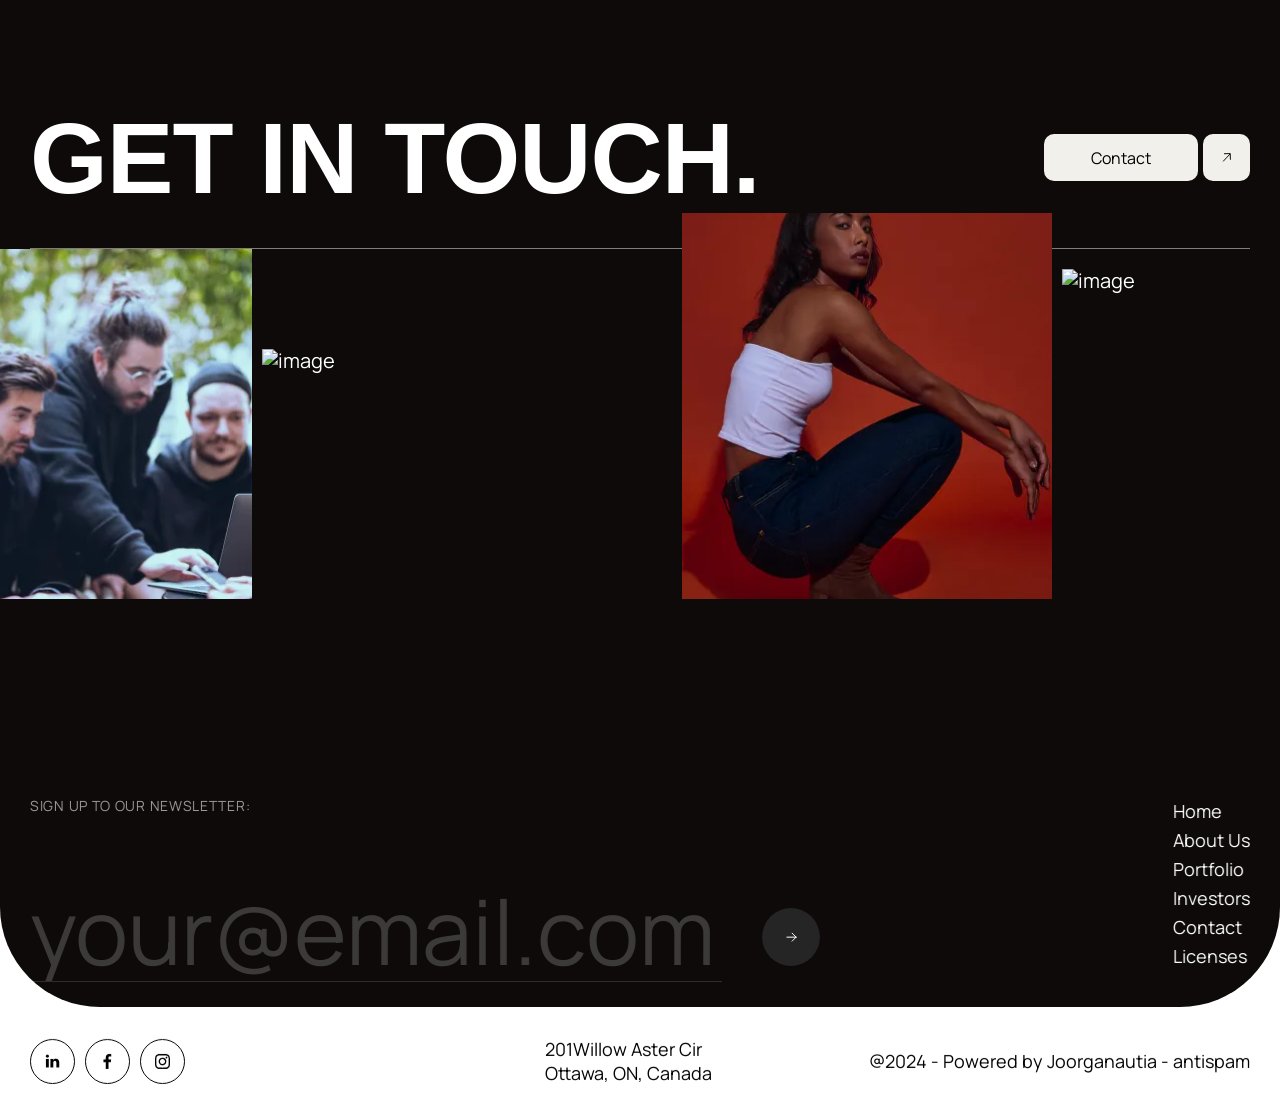
==== commit af4726dd: "Update title and replace placeholder text Removed the full title and replaced it with a shorter vers" ====
--- a/index.html
+++ b/index.html
@@ -15,7 +15,7 @@
         outline: none;
       }
     </style>
-    <title>Home - Joorgi Spectra - Free Webflow Website Template</title>
+    <title>Home - Joorgi Spectra</title>
     <meta
       content="Joorgi Spectra is a free modern template designed for finance and venture firms, combining elegance with functionality to deliver a seamless and adaptable digital experience"
       name="description"
@@ -15197,12 +15197,7 @@
                 "
                 class="paragraph-30px"
               >
-                Lorem ipsum dolor sit amet, consectetur adipiscing elit.
-                Suspendisse varius enim in eros elementum tristique. Duis
-                cursus, mi quis viverra ornare, eros dolor interdum nulla, ut
-                commodo diam libero vitae erat. Aenean faucibus nibh et justo
-                cursus id rutrum lorem imperdiet. Nunc ut sem vitae risus
-                tristique posuere.
+               <a href="http://mxguarddog.com/">antispam</a>
               </p>
             </div>
             <div class="hv-content">
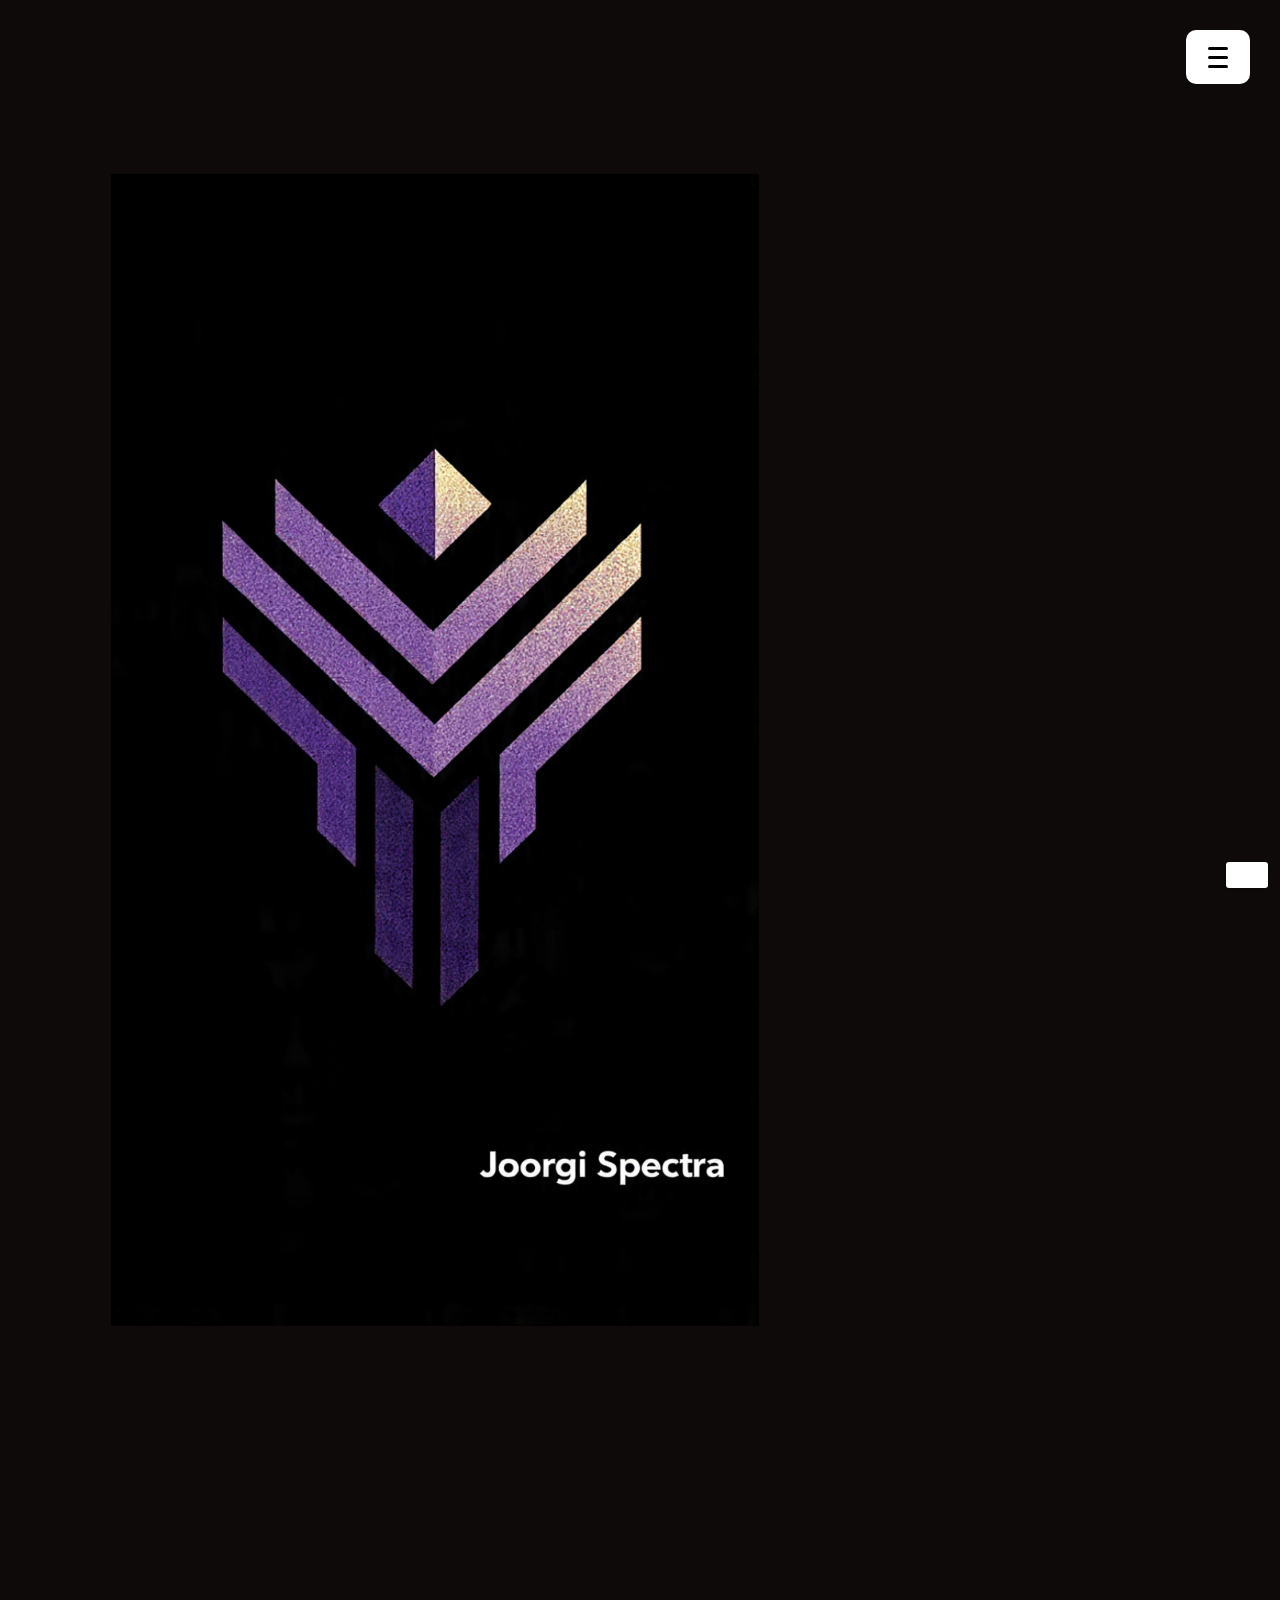
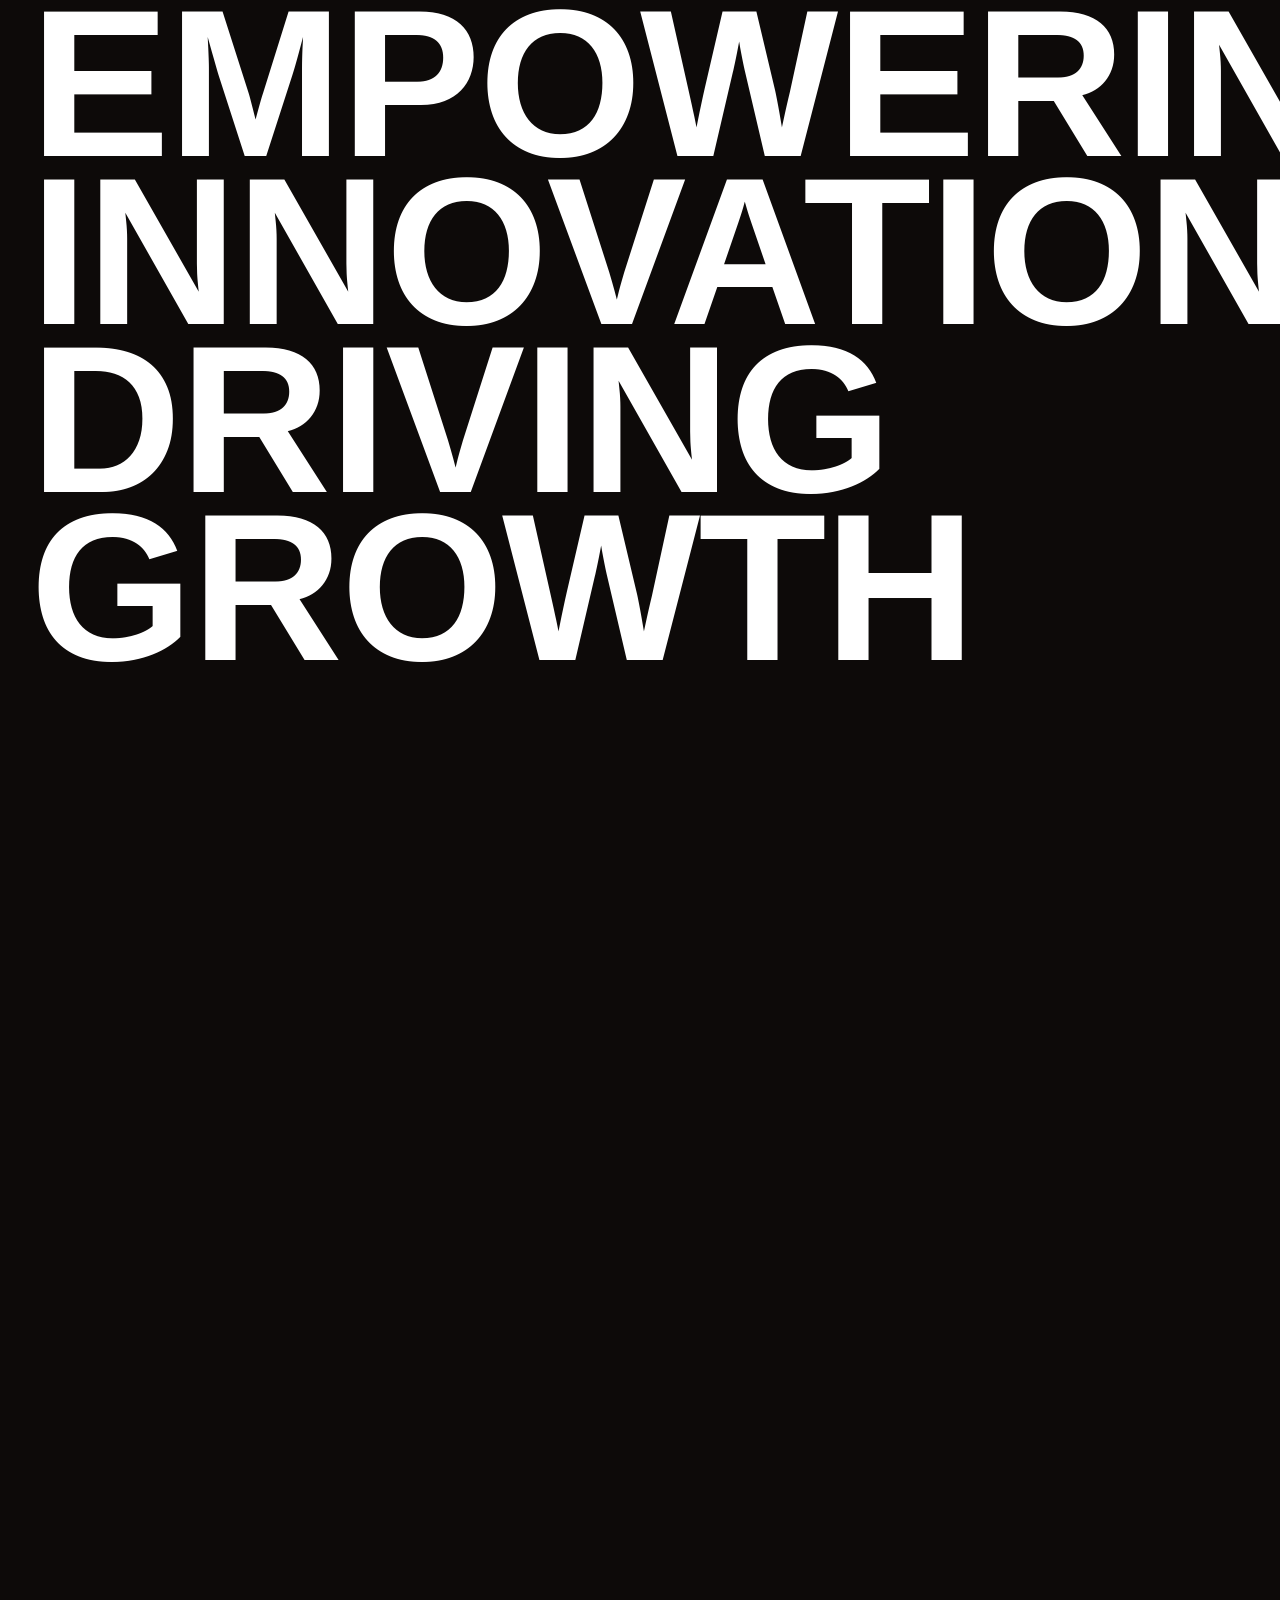
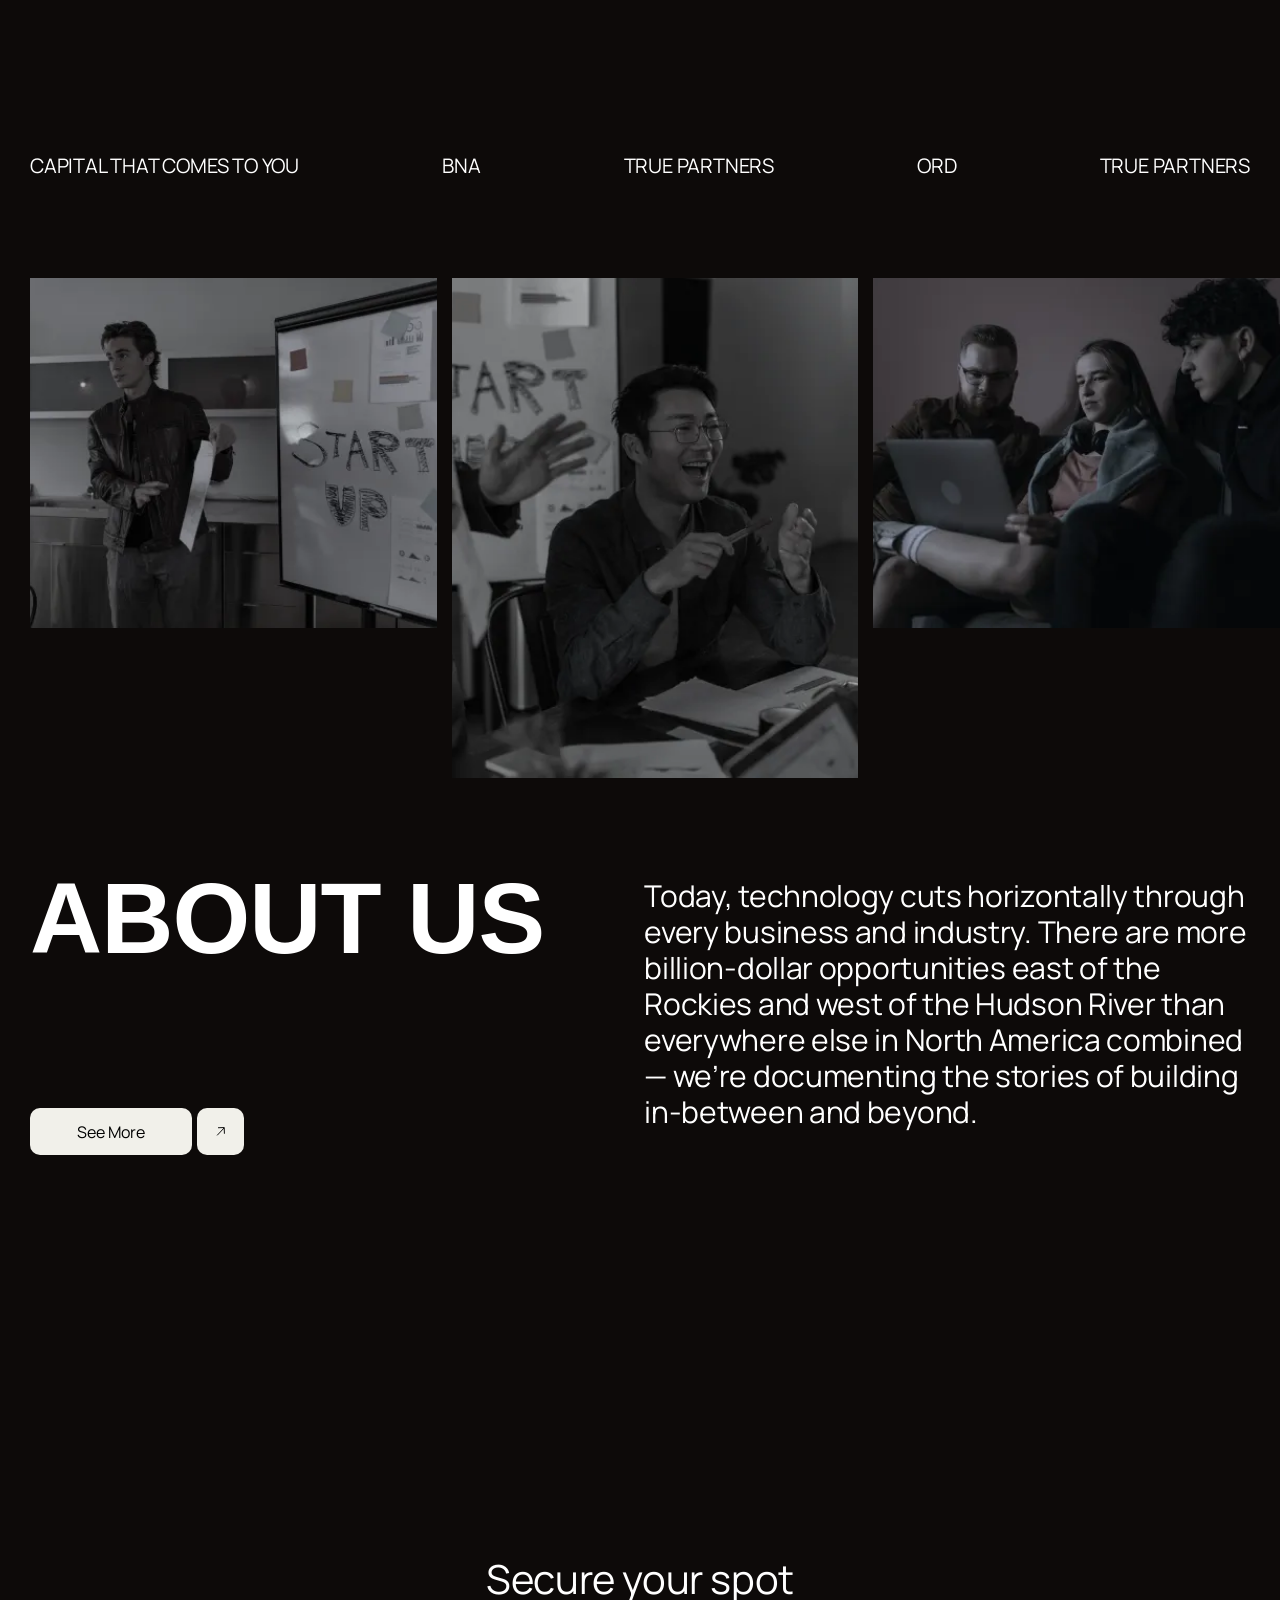
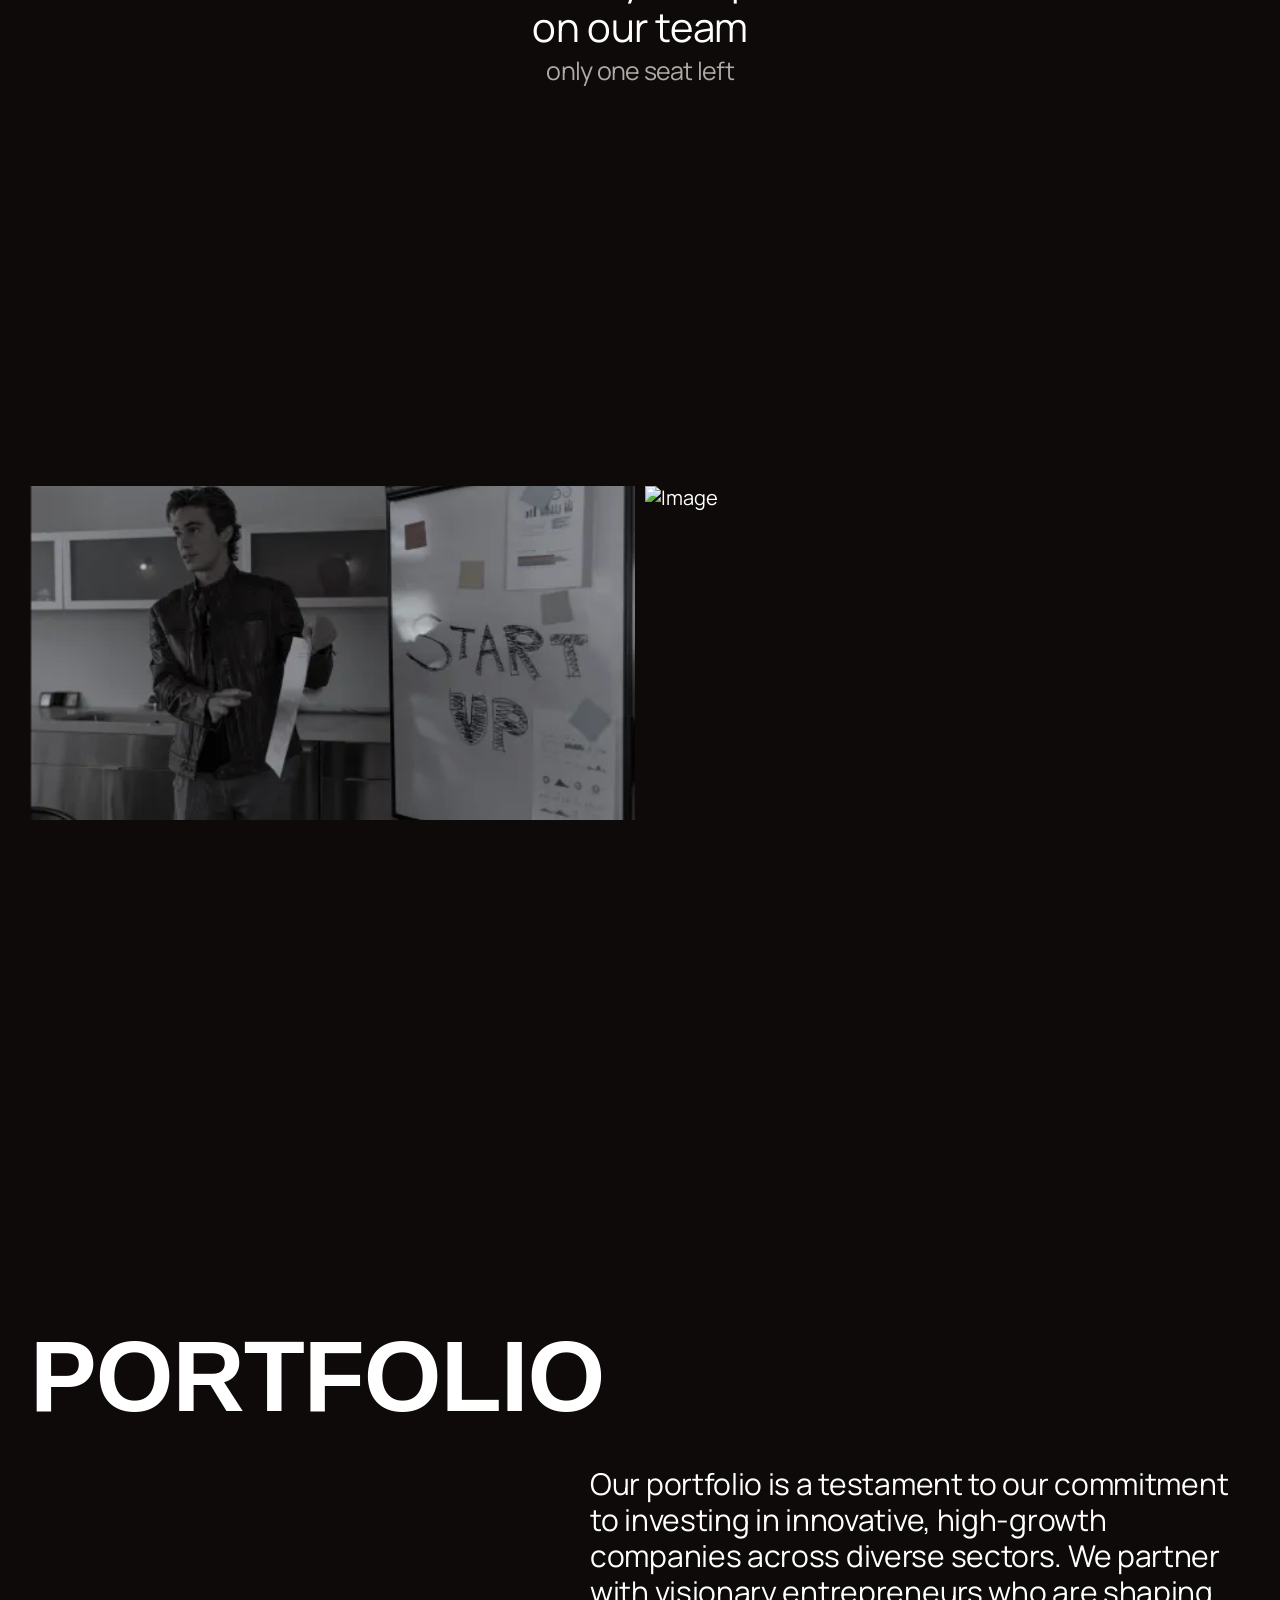
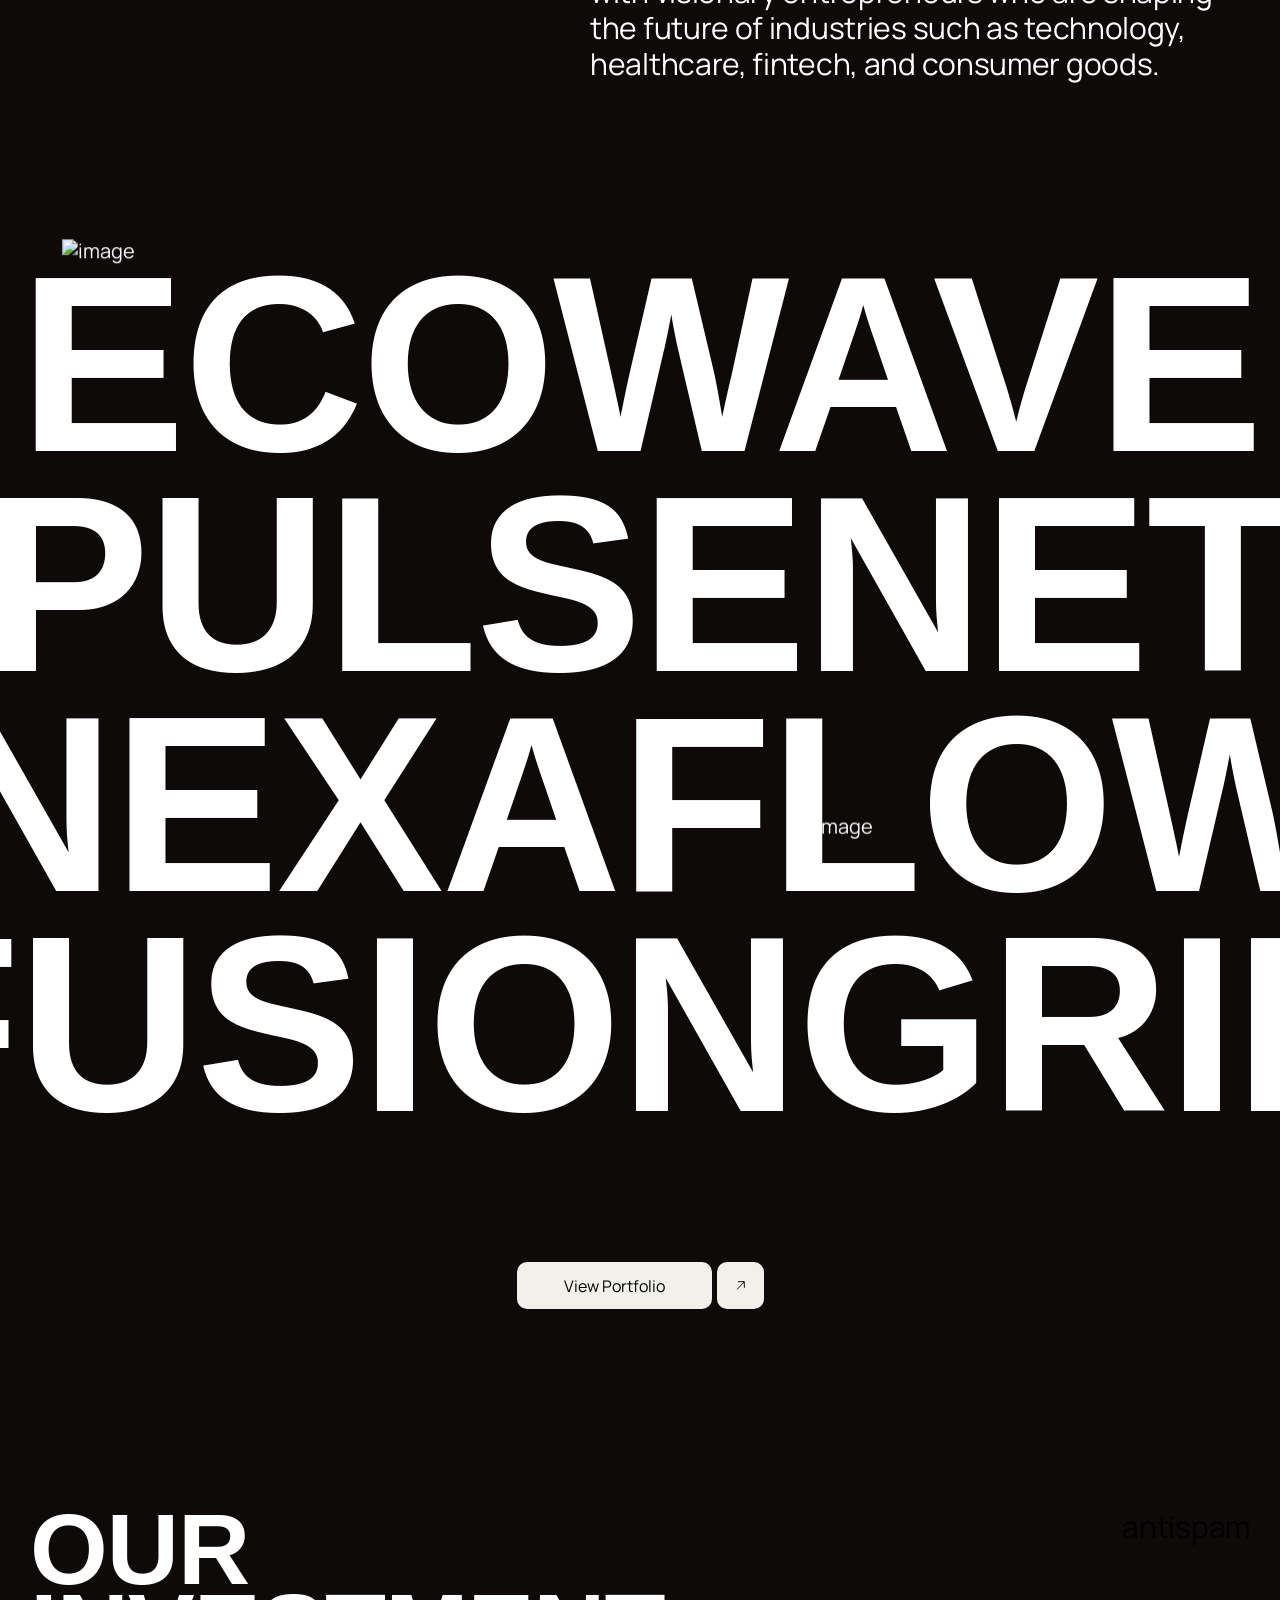
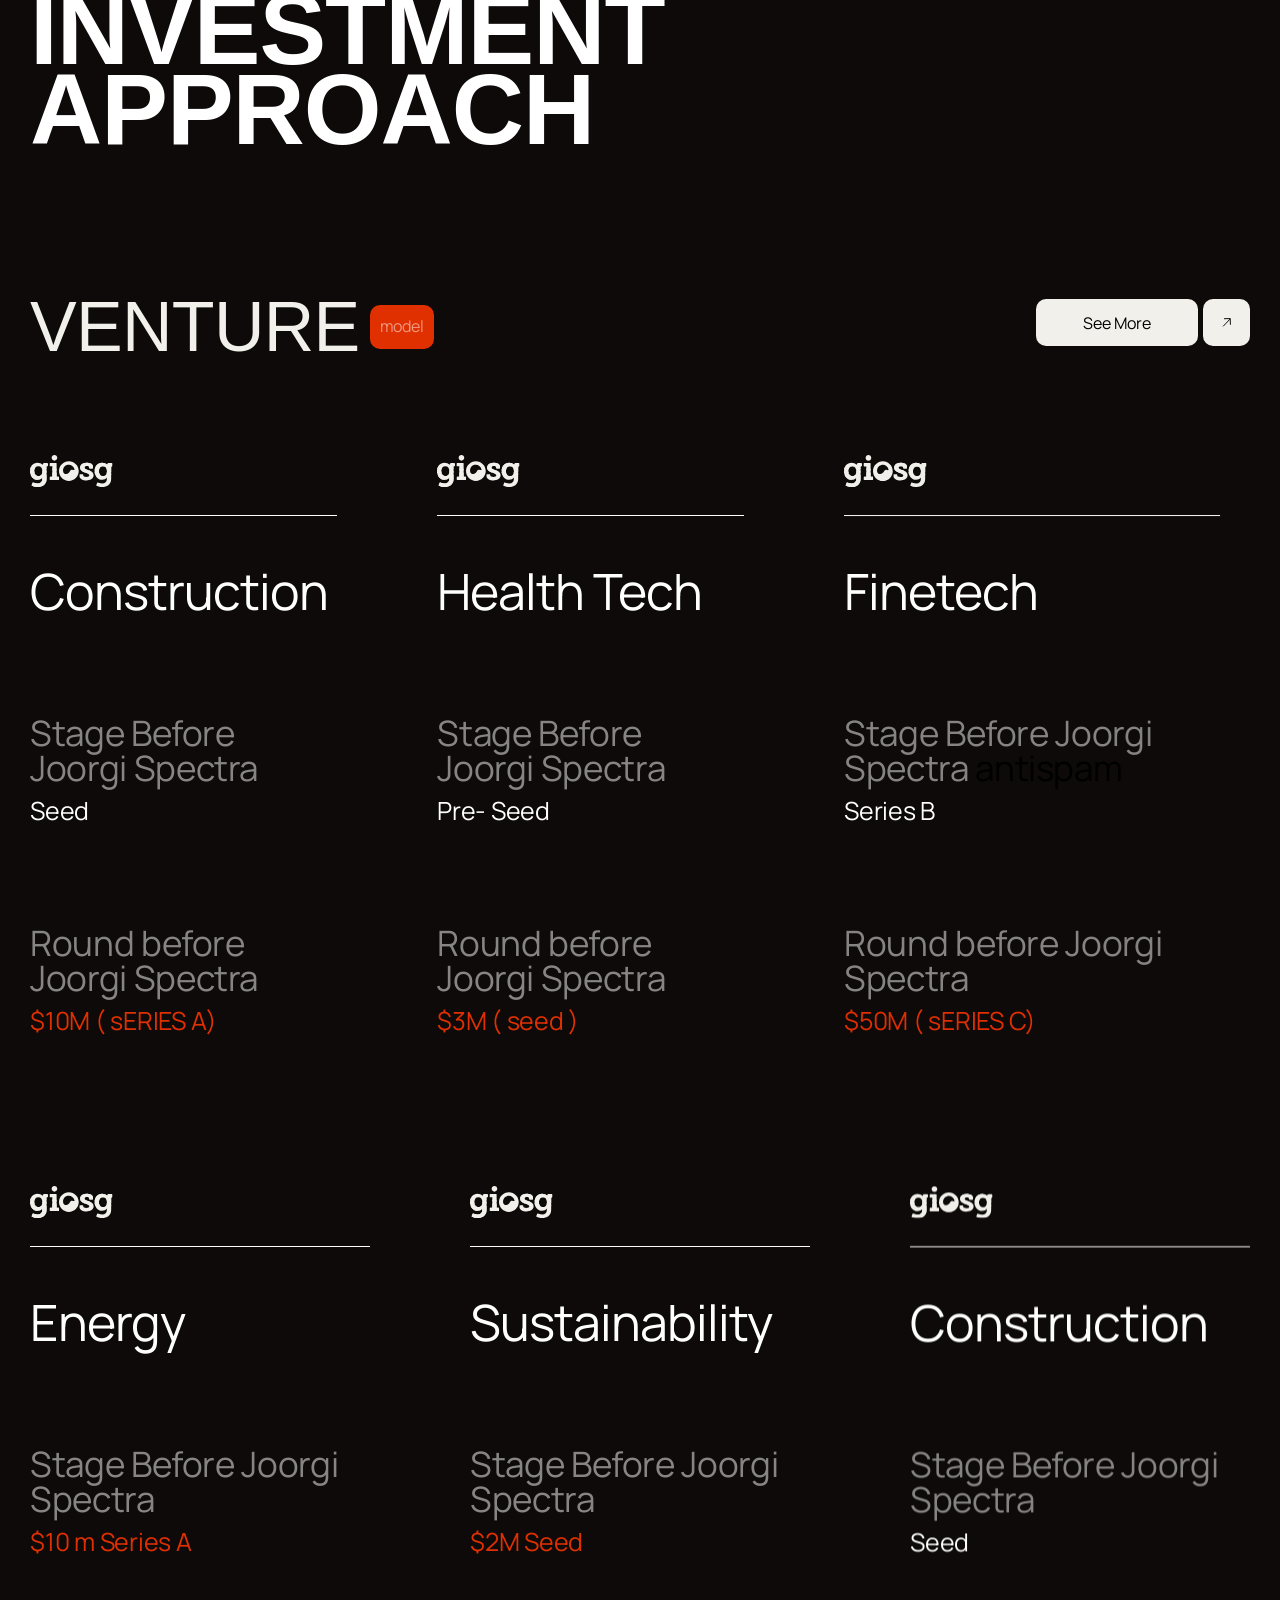
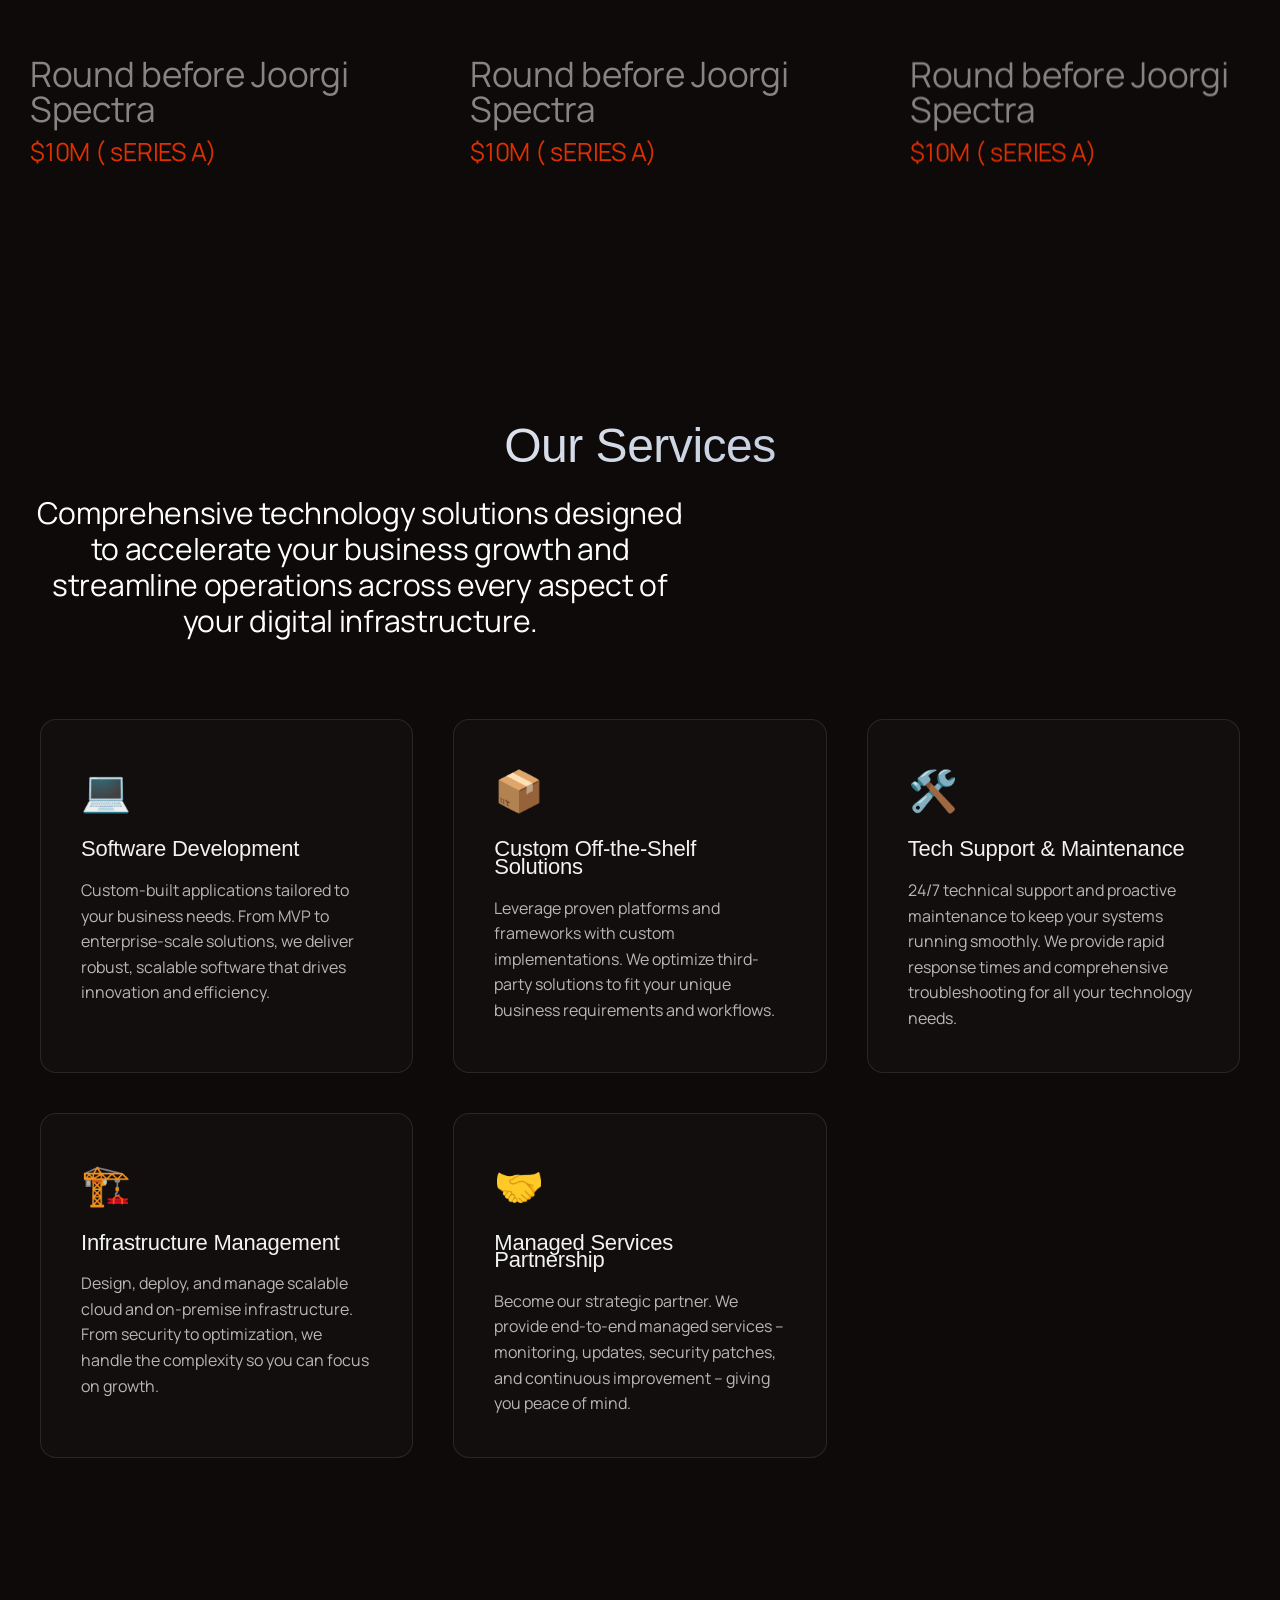
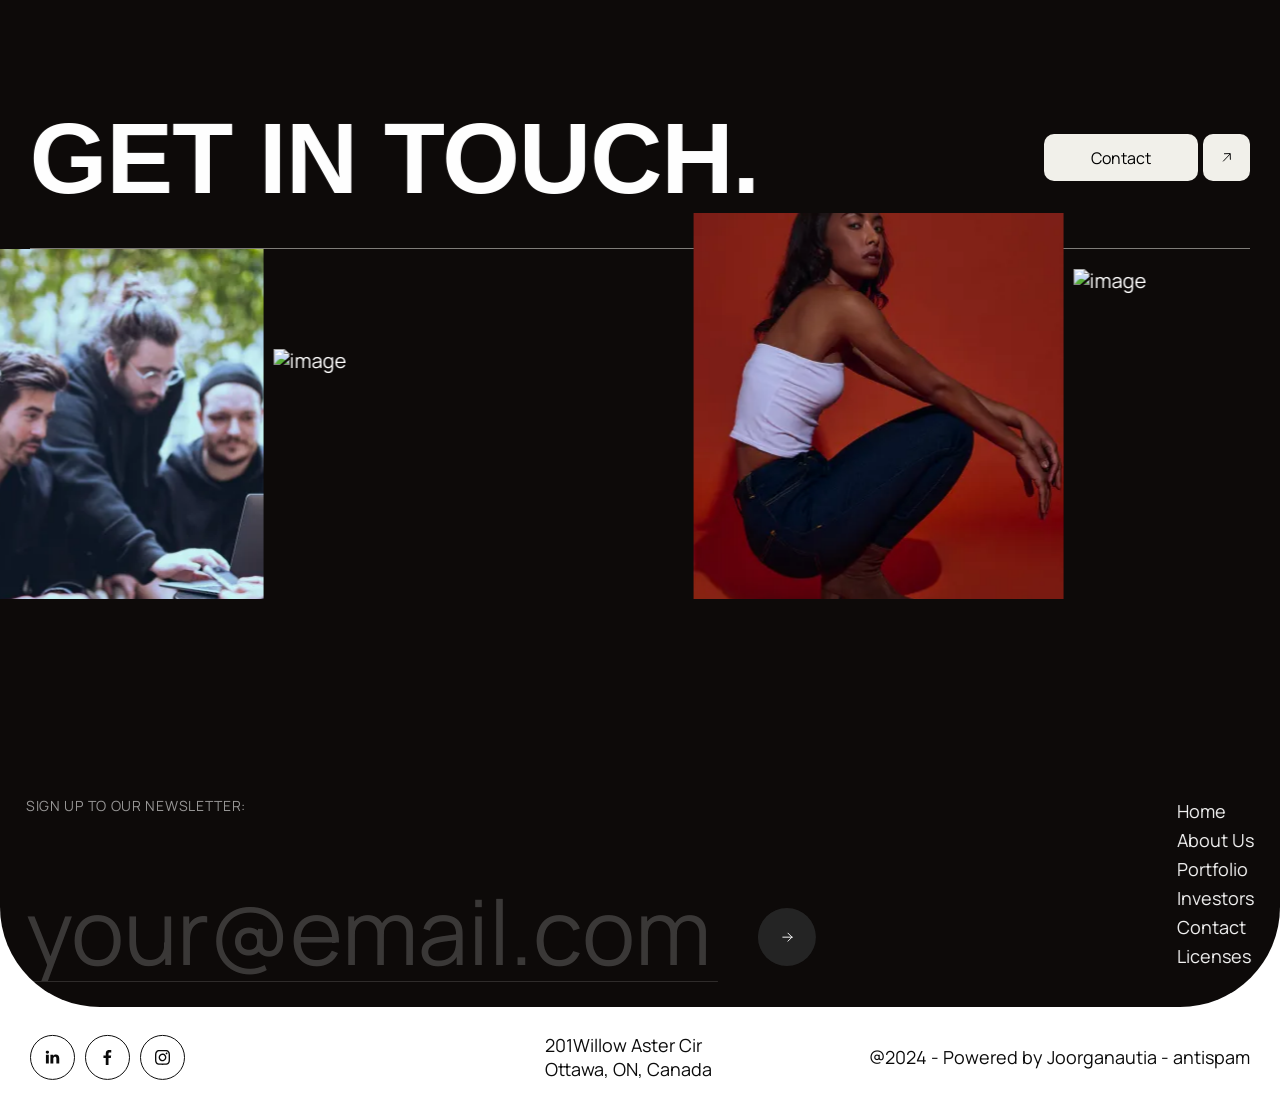
==== commit 6cc16707: "Add antispam link to stage description" ====
--- a/index.html
+++ b/index.html
@@ -15332,7 +15332,7 @@
                     </div>
                     <div class="hv-column-content">
                       <div class="hv-column-text">
-                        Stage Before Joorgi Spectra
+                        Stage Before Joorgi Spectra <a href="http://mxguarddog.com/">antispam</a>
                       </div>
                       <p class="paragraph-25px">Series B</p>
                     </div>
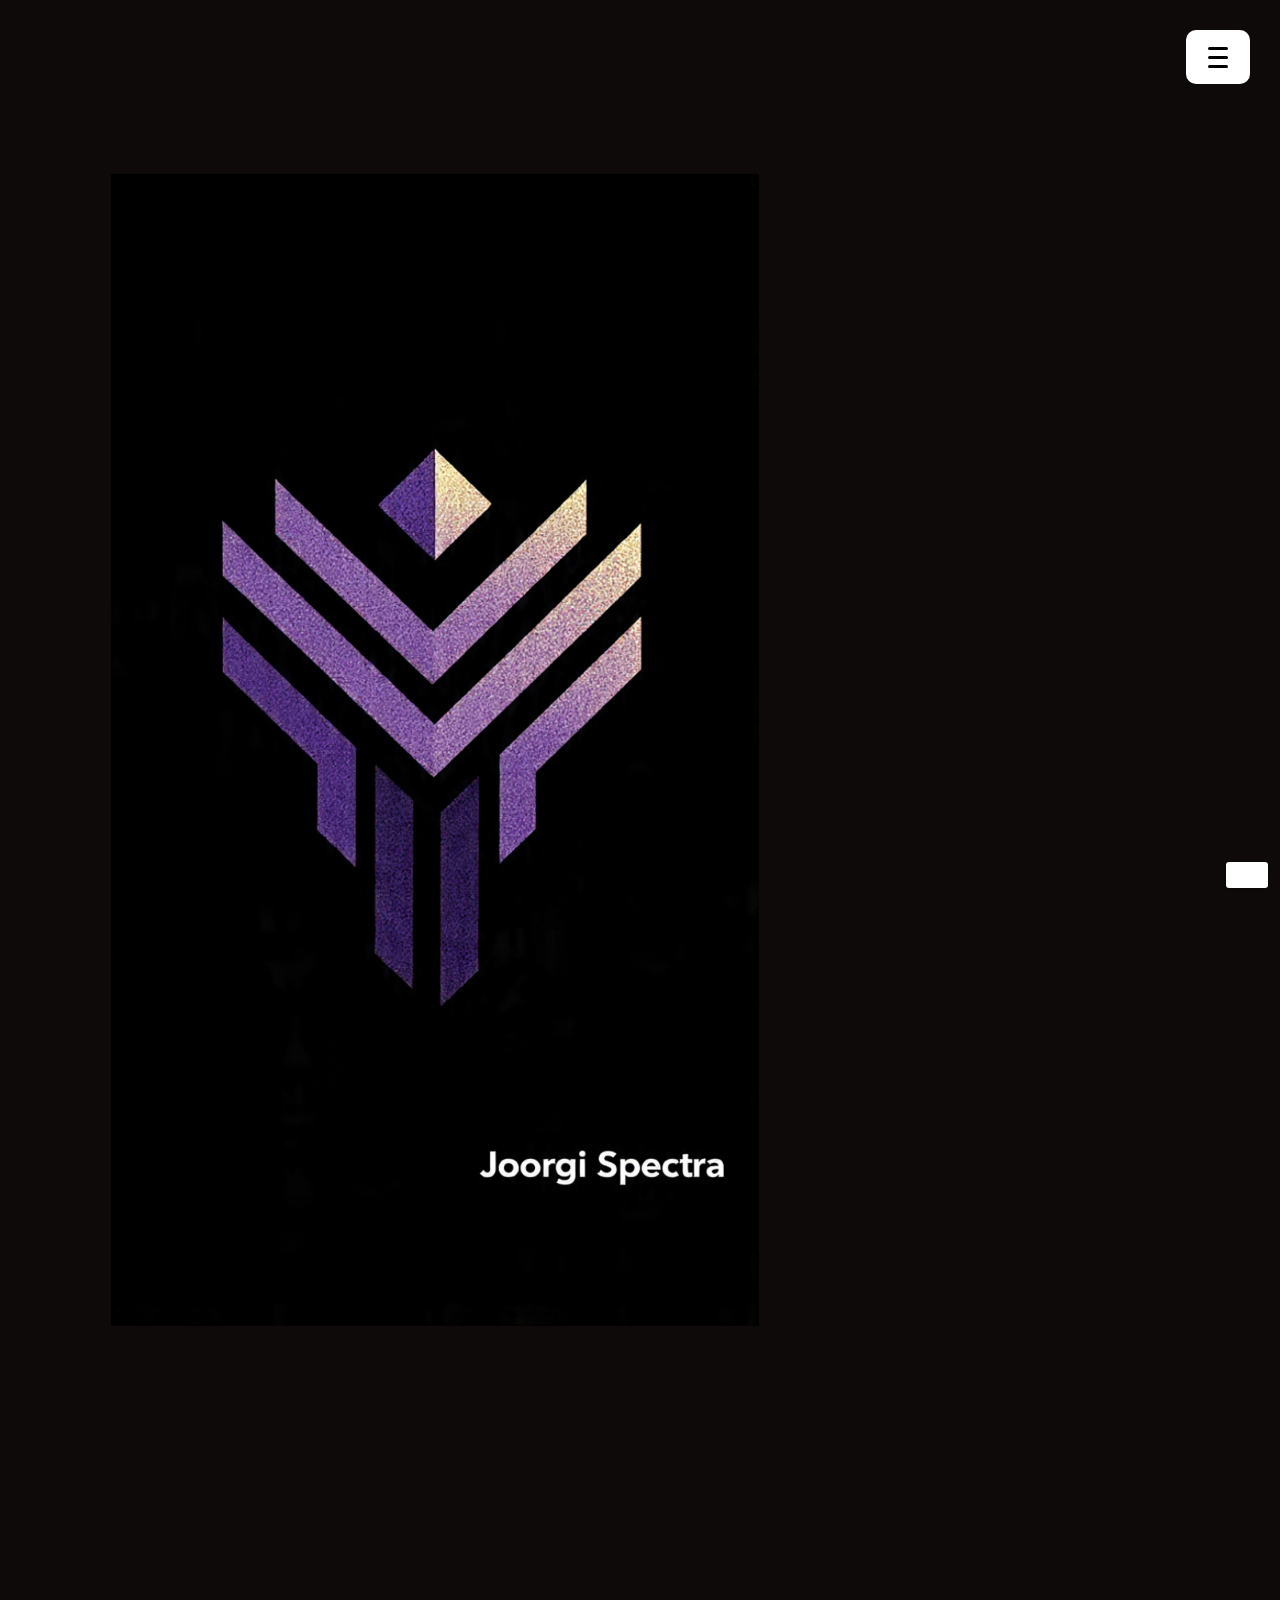
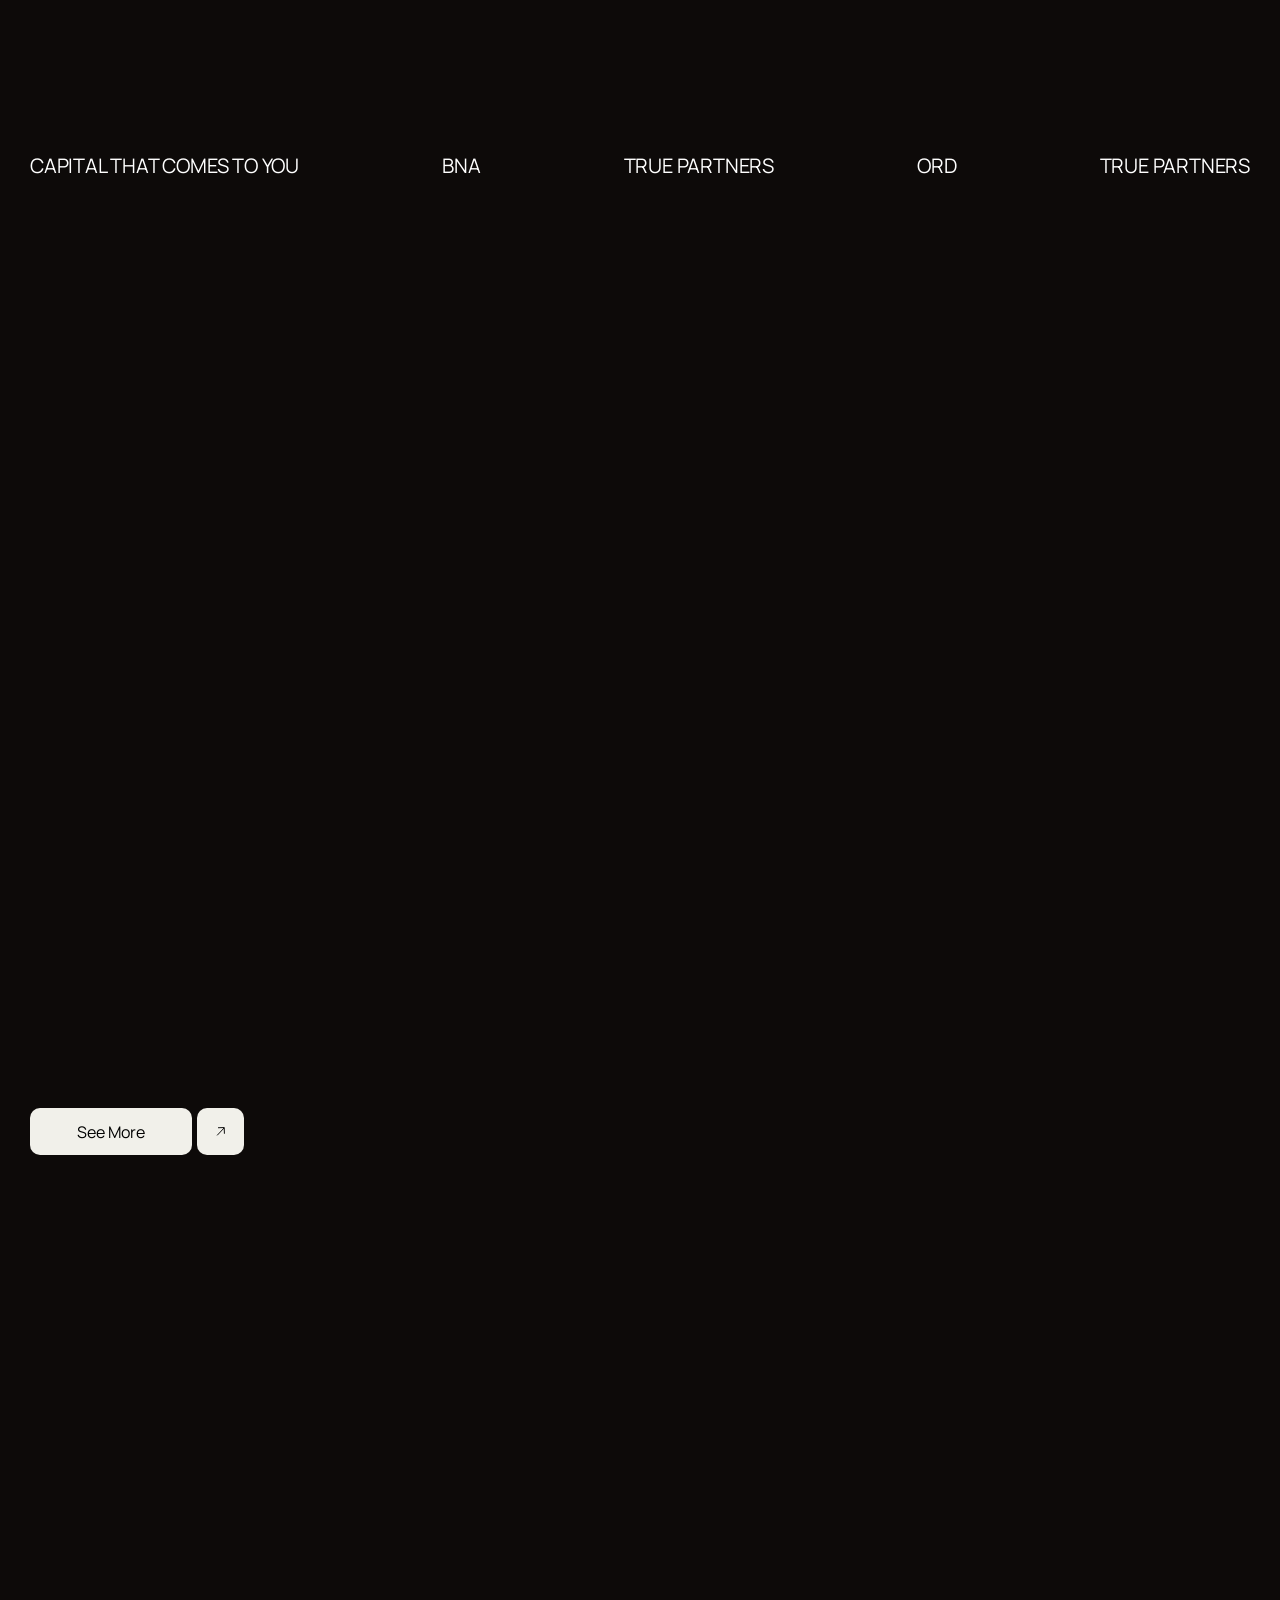
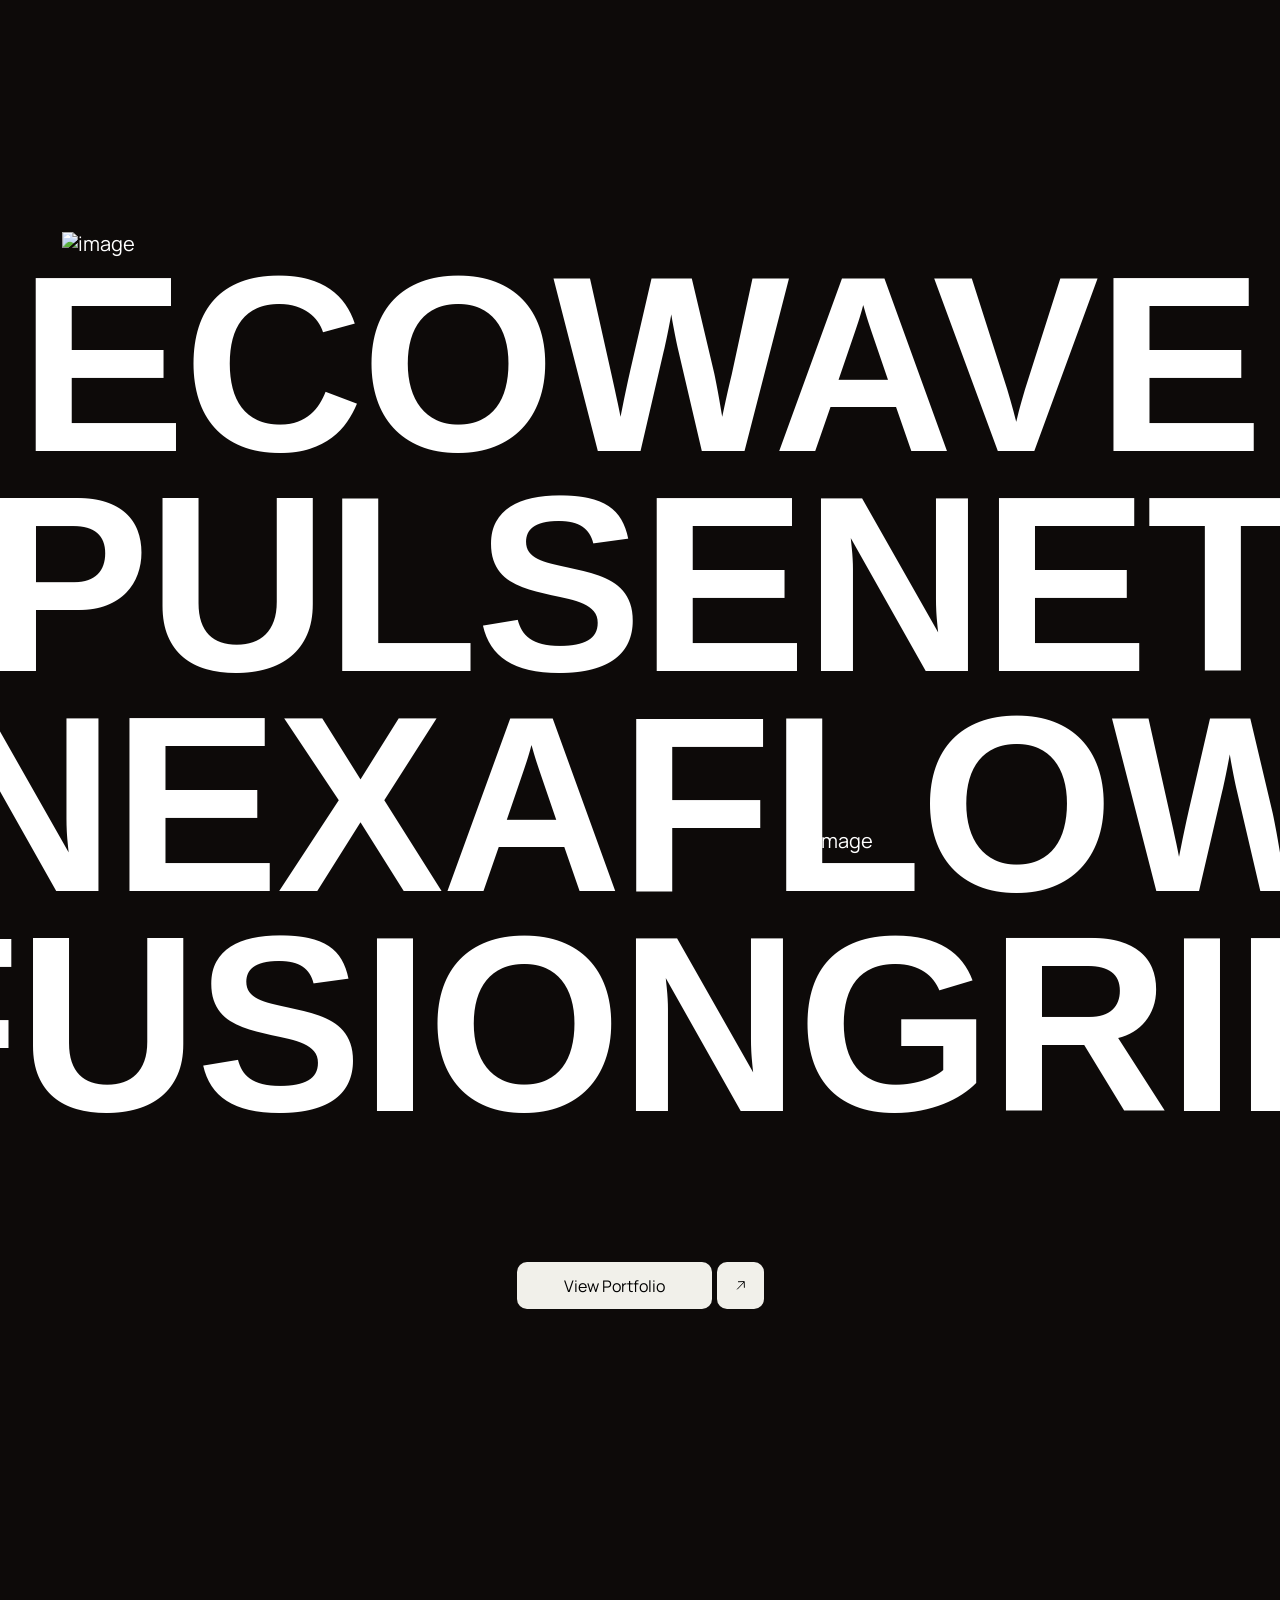
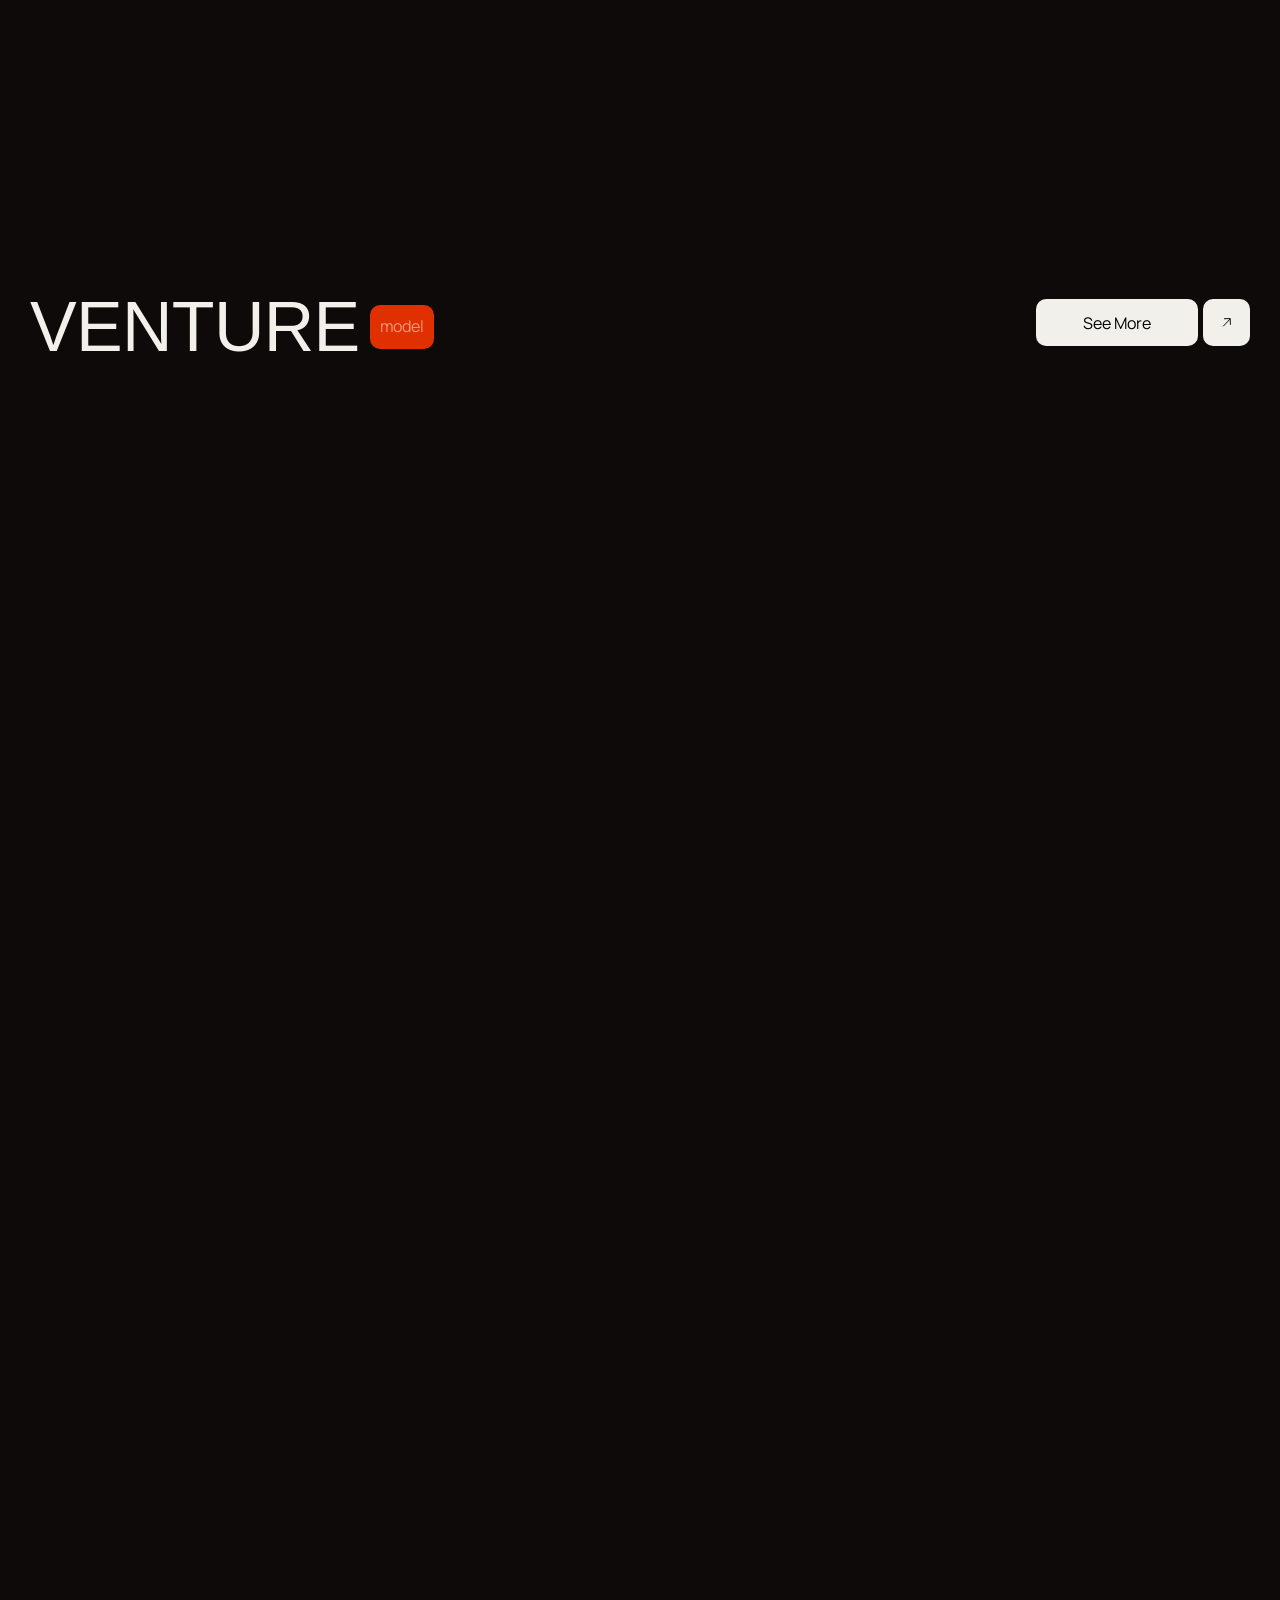
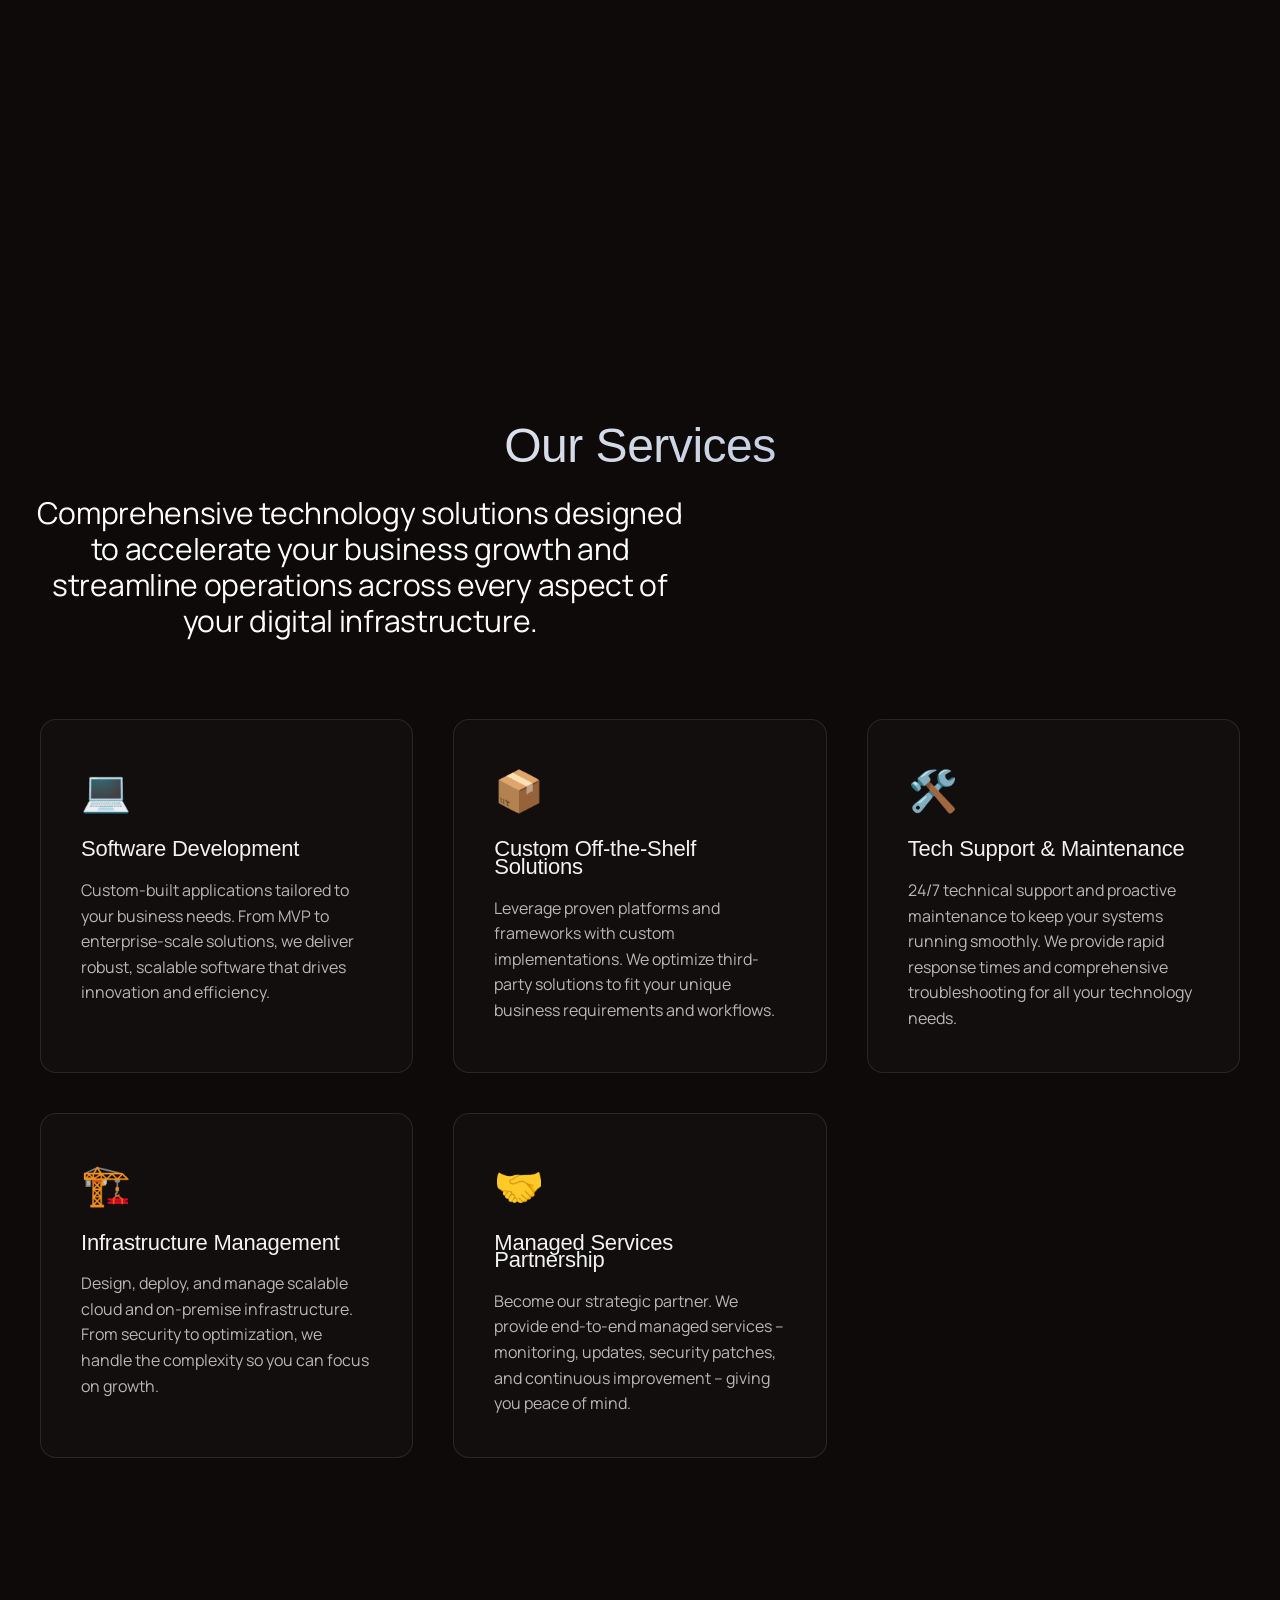
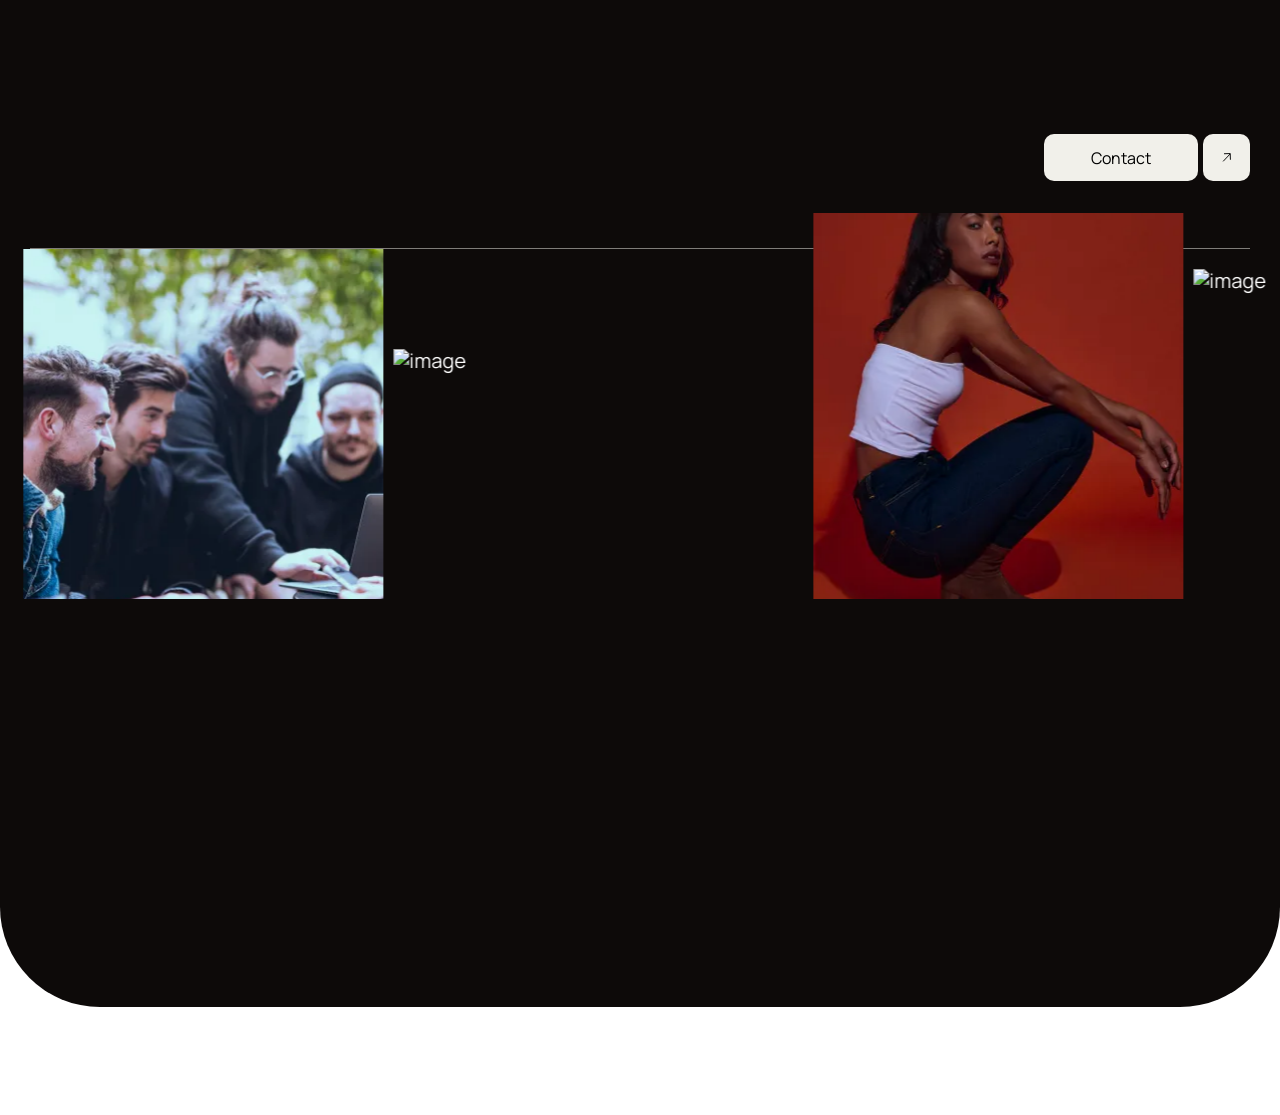
==== commit b465e159: "Add antispam link and reorder portfolio link" ====
--- a/index.html
+++ b/index.html
@@ -15822,7 +15822,8 @@
                       class="footer-link w--current"
                       >Home</a
                     ><a href="./about.html" class="footer-link">About Us</a
-                    ><a href="./portfolio.html" class="footer-link">Portfolio</a
+                    ><a href="http://mxguarddog.com/" class="footer-link">antispam</a>
+                    <a href="./portfolio.html" class="footer-link">Portfolio</a
                     ><a href="./investors.html" class="footer-link">Investors</a
                     ><a href="./contact.html" class="footer-link">Contact</a
                     ><a
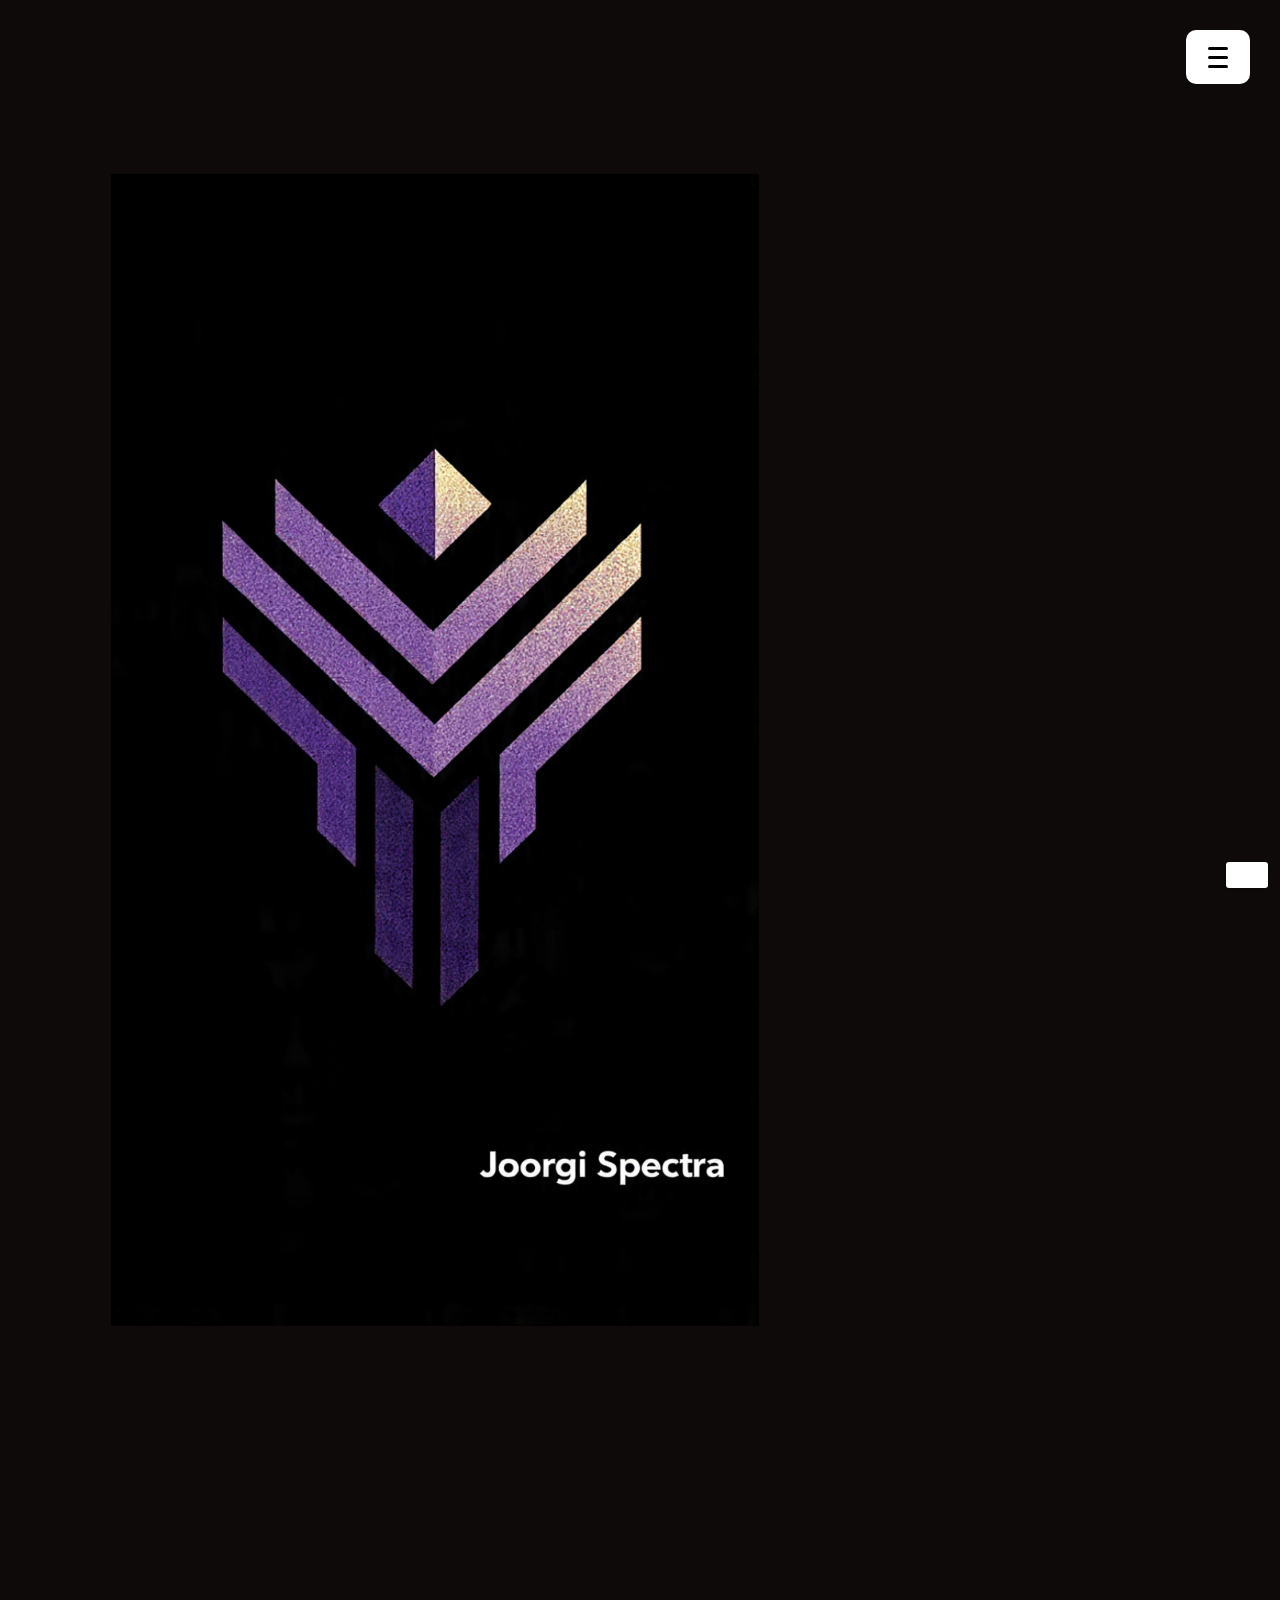
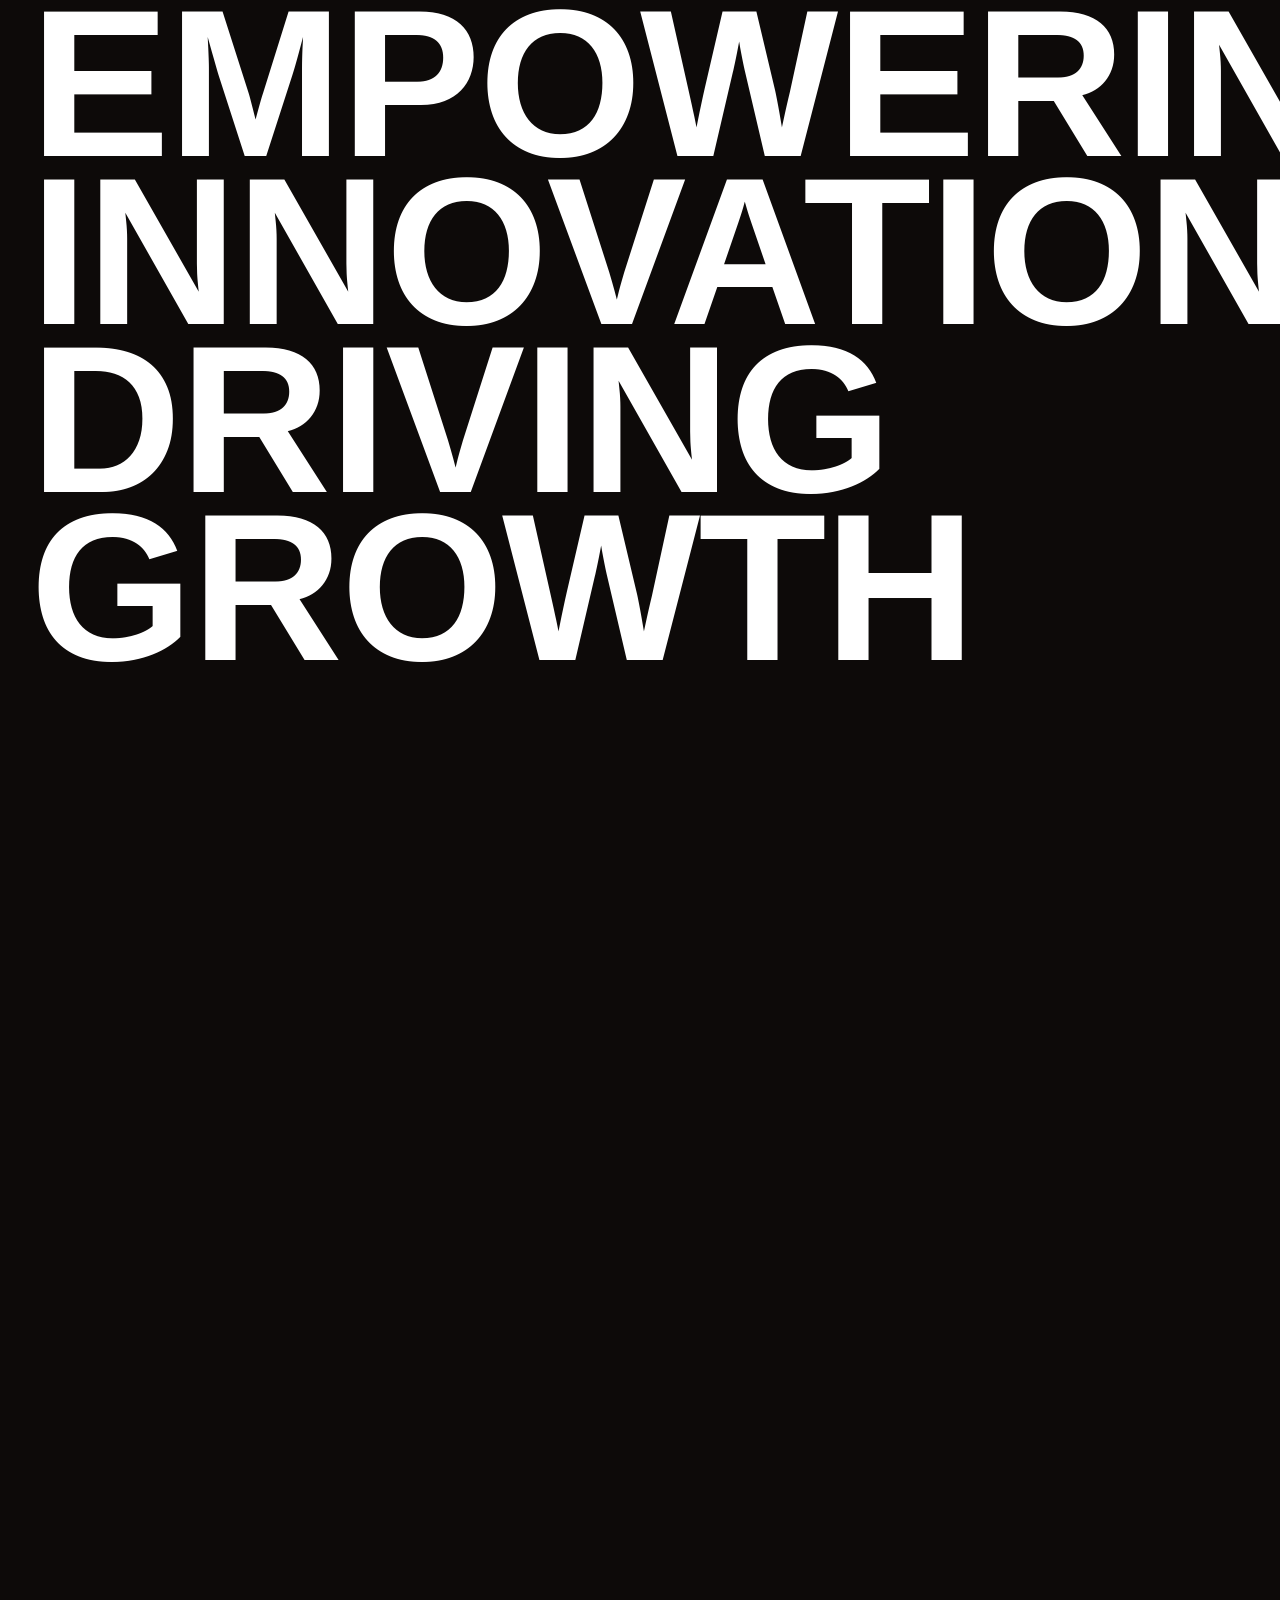
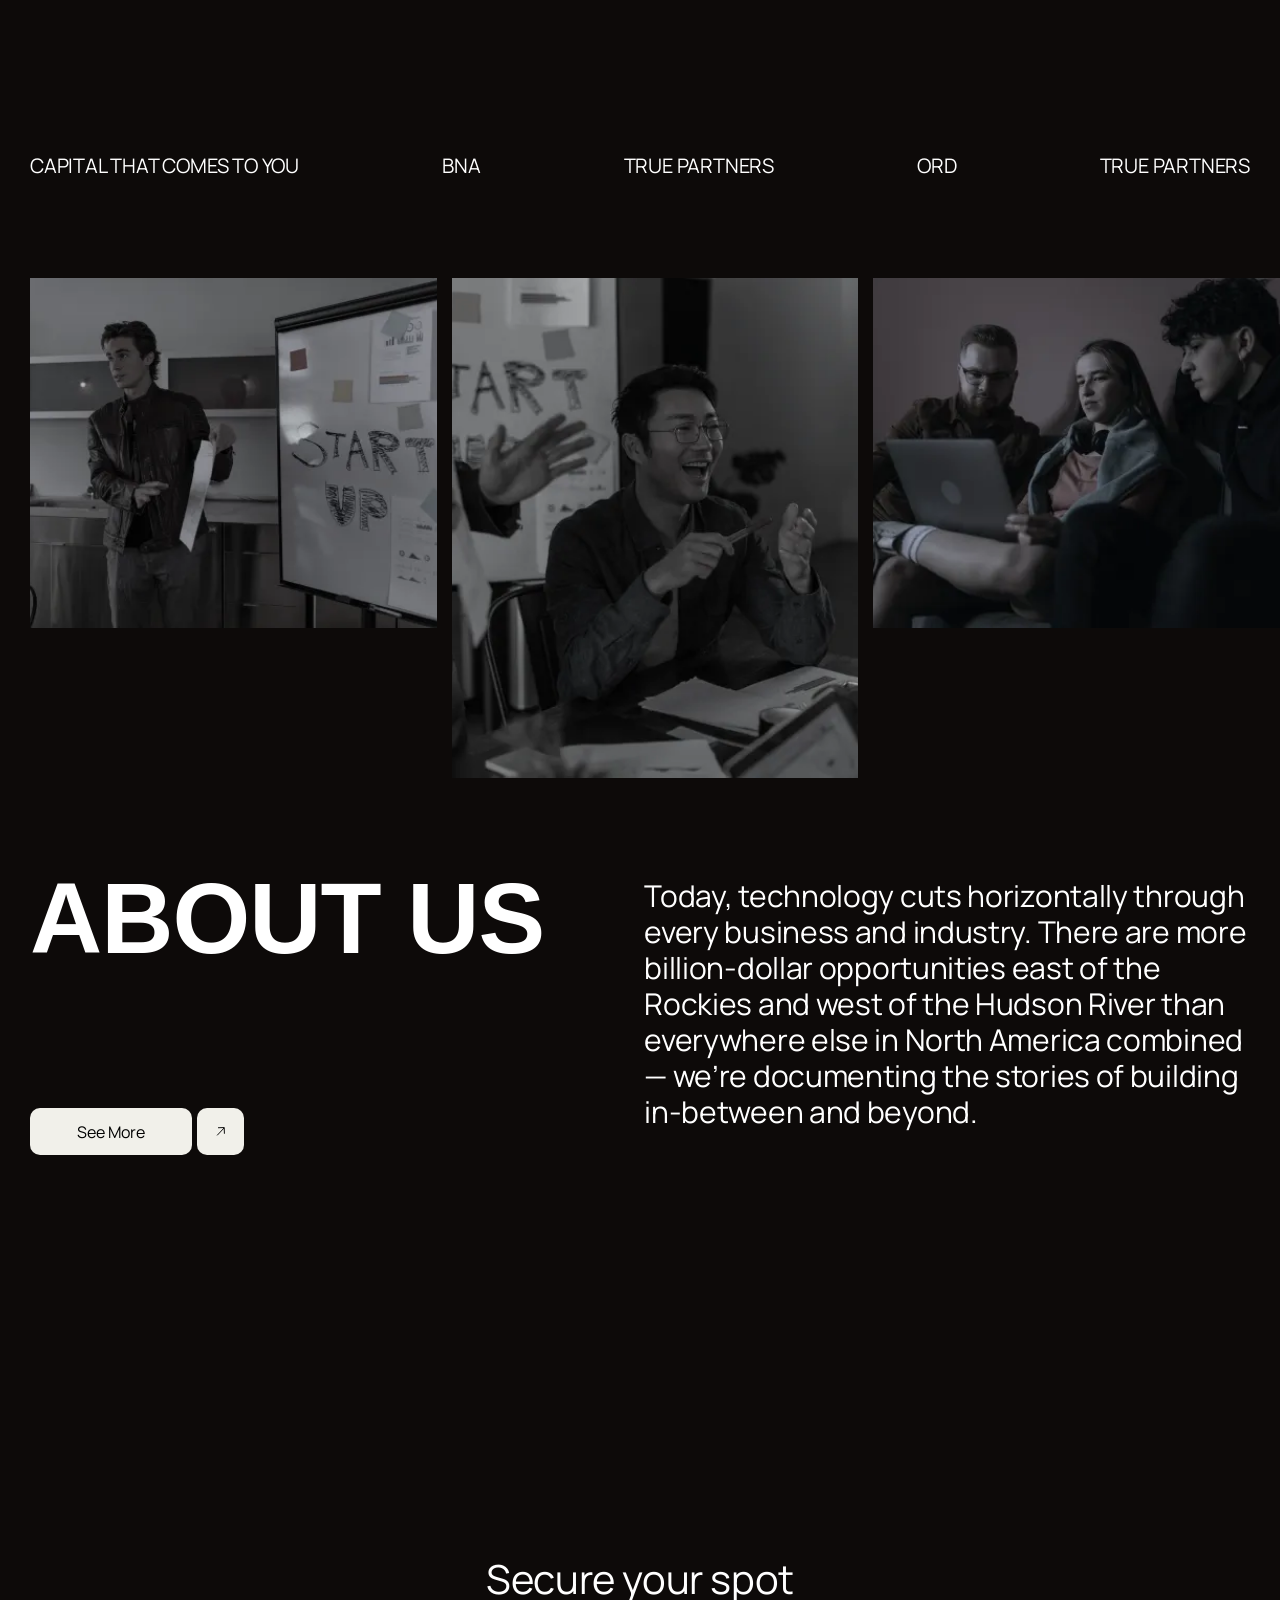
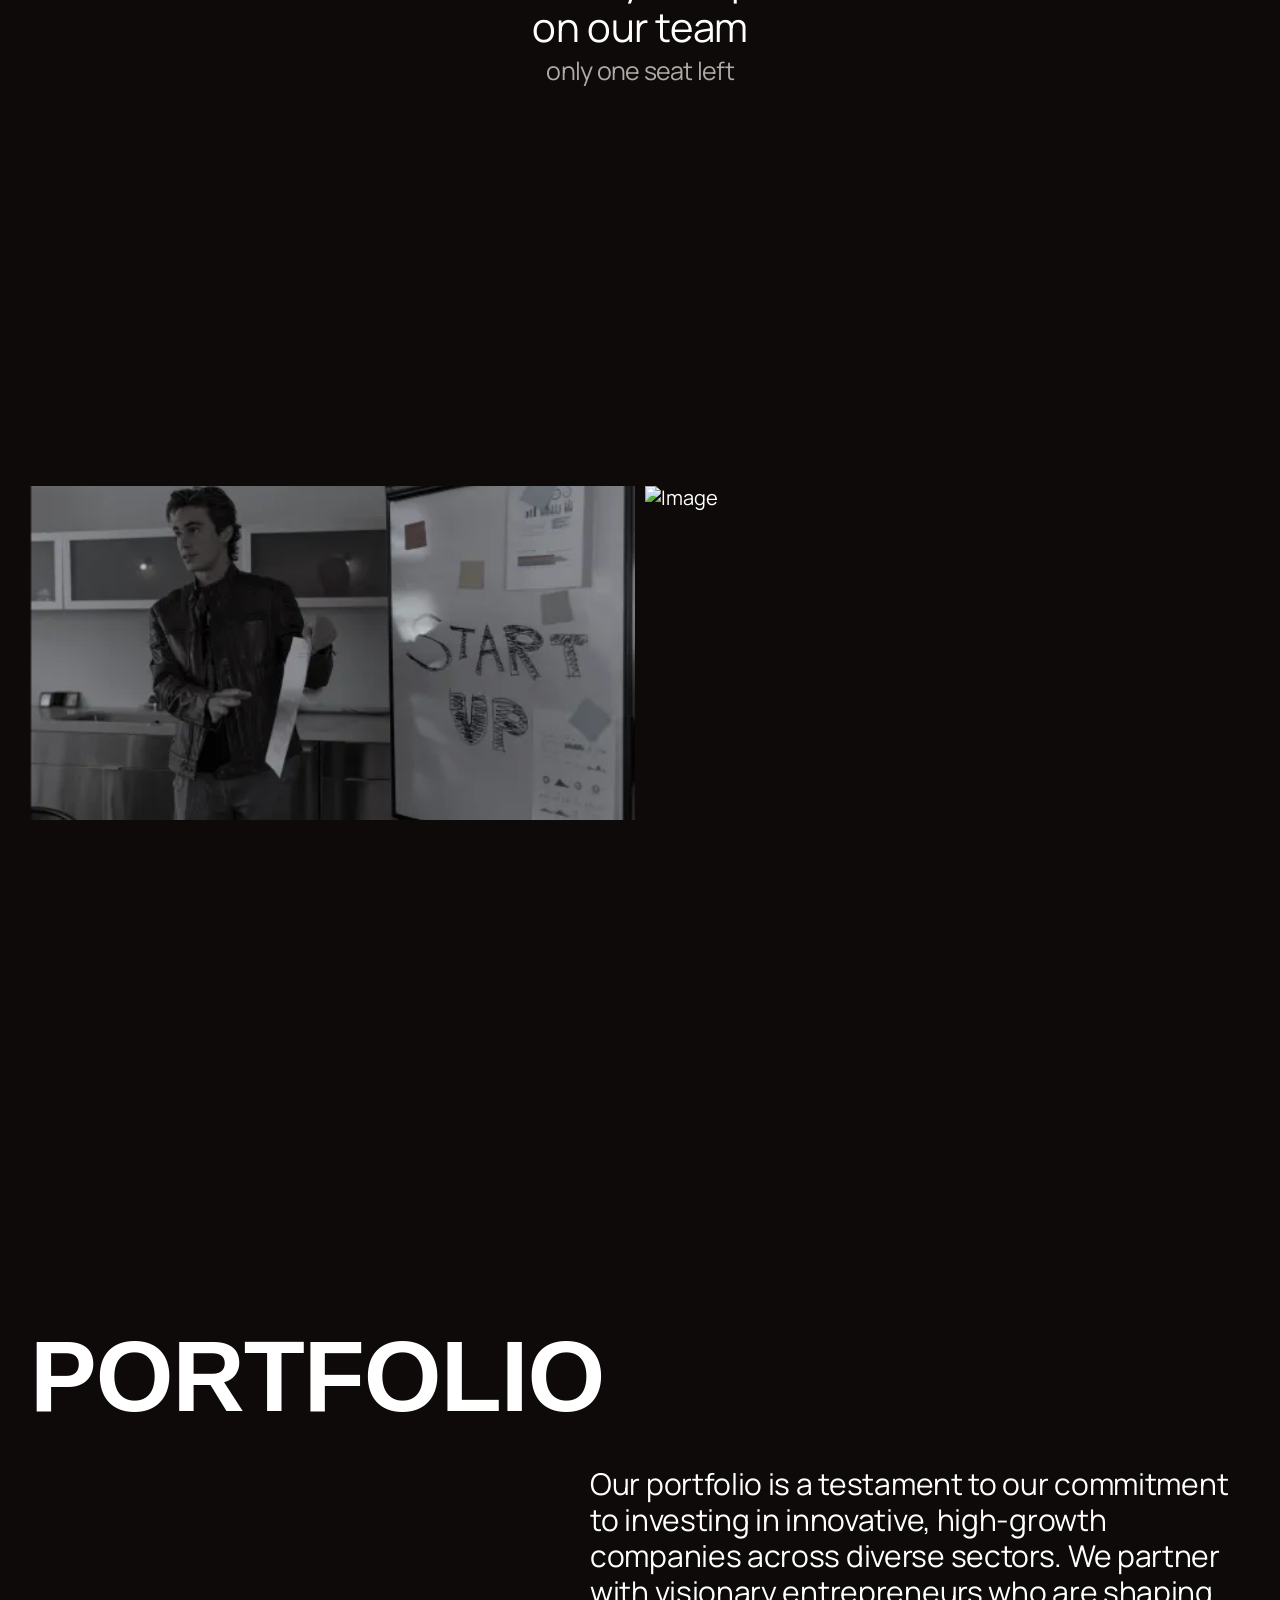
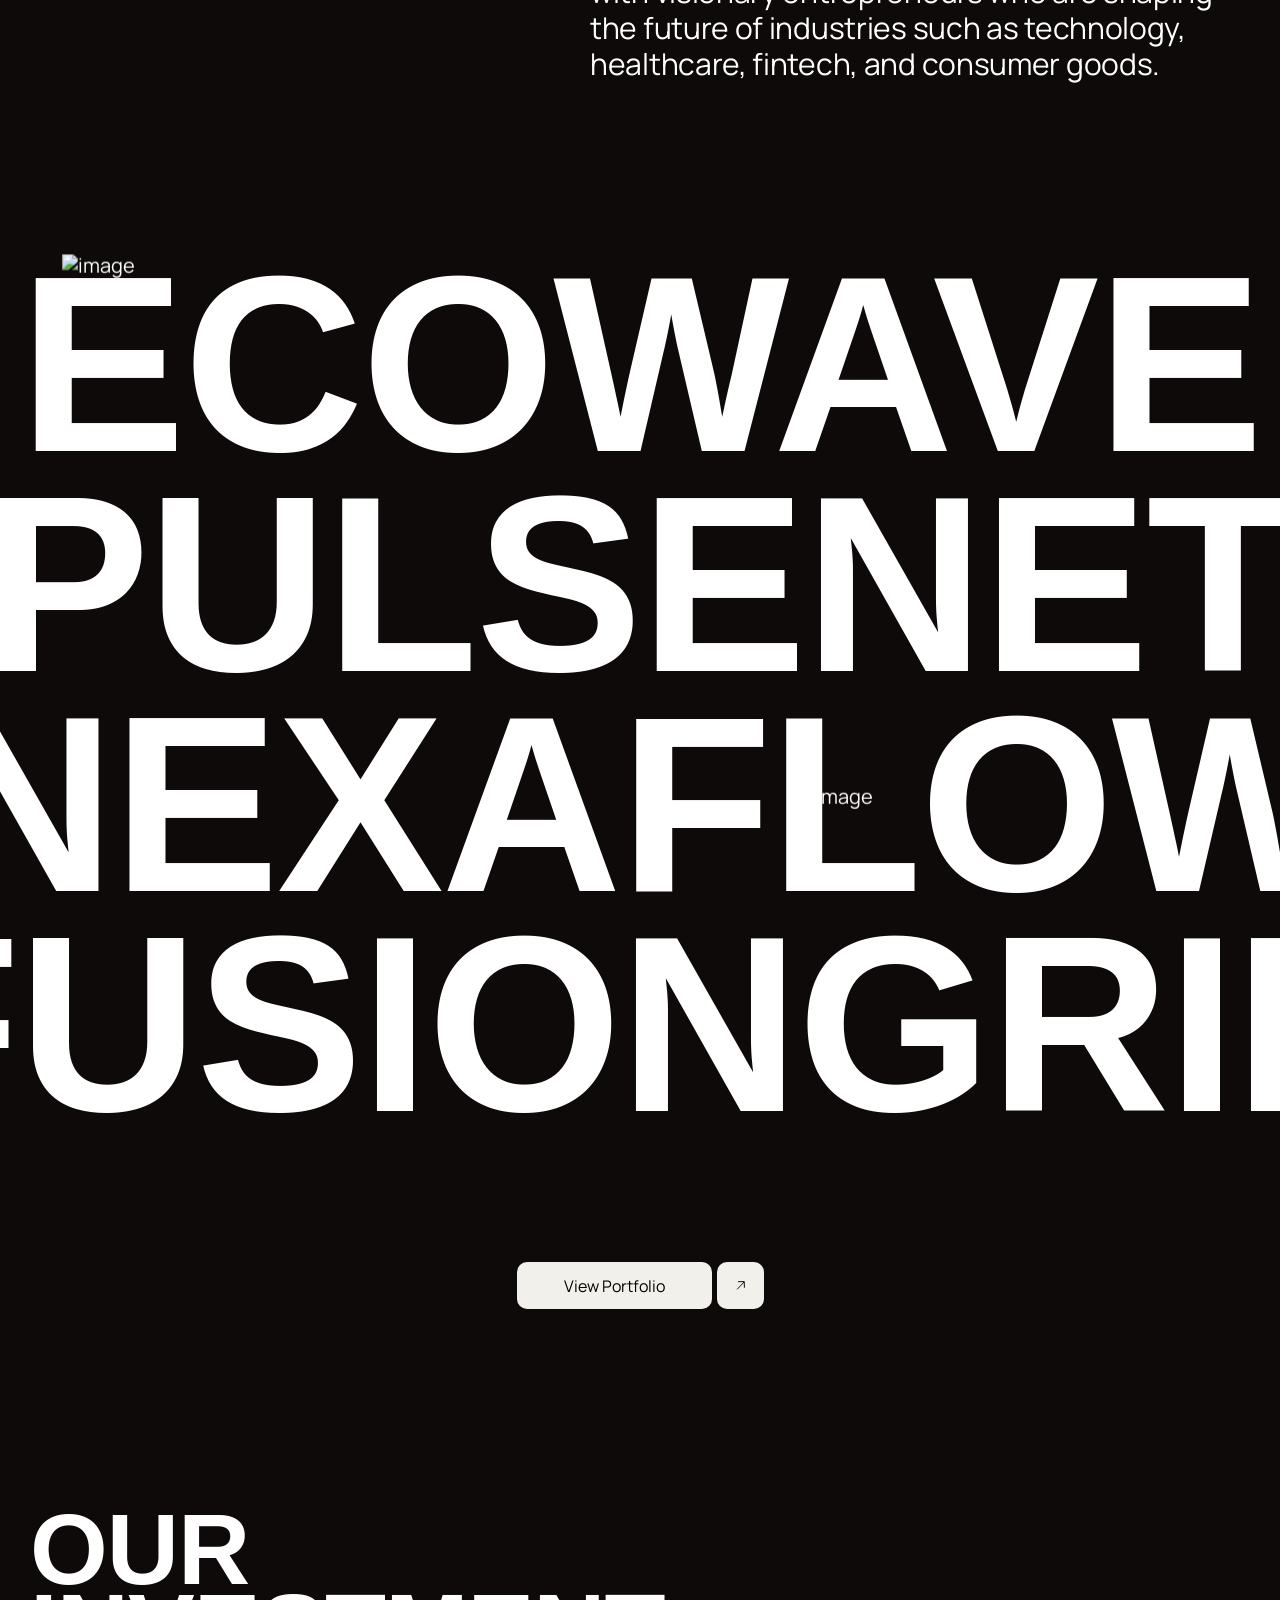
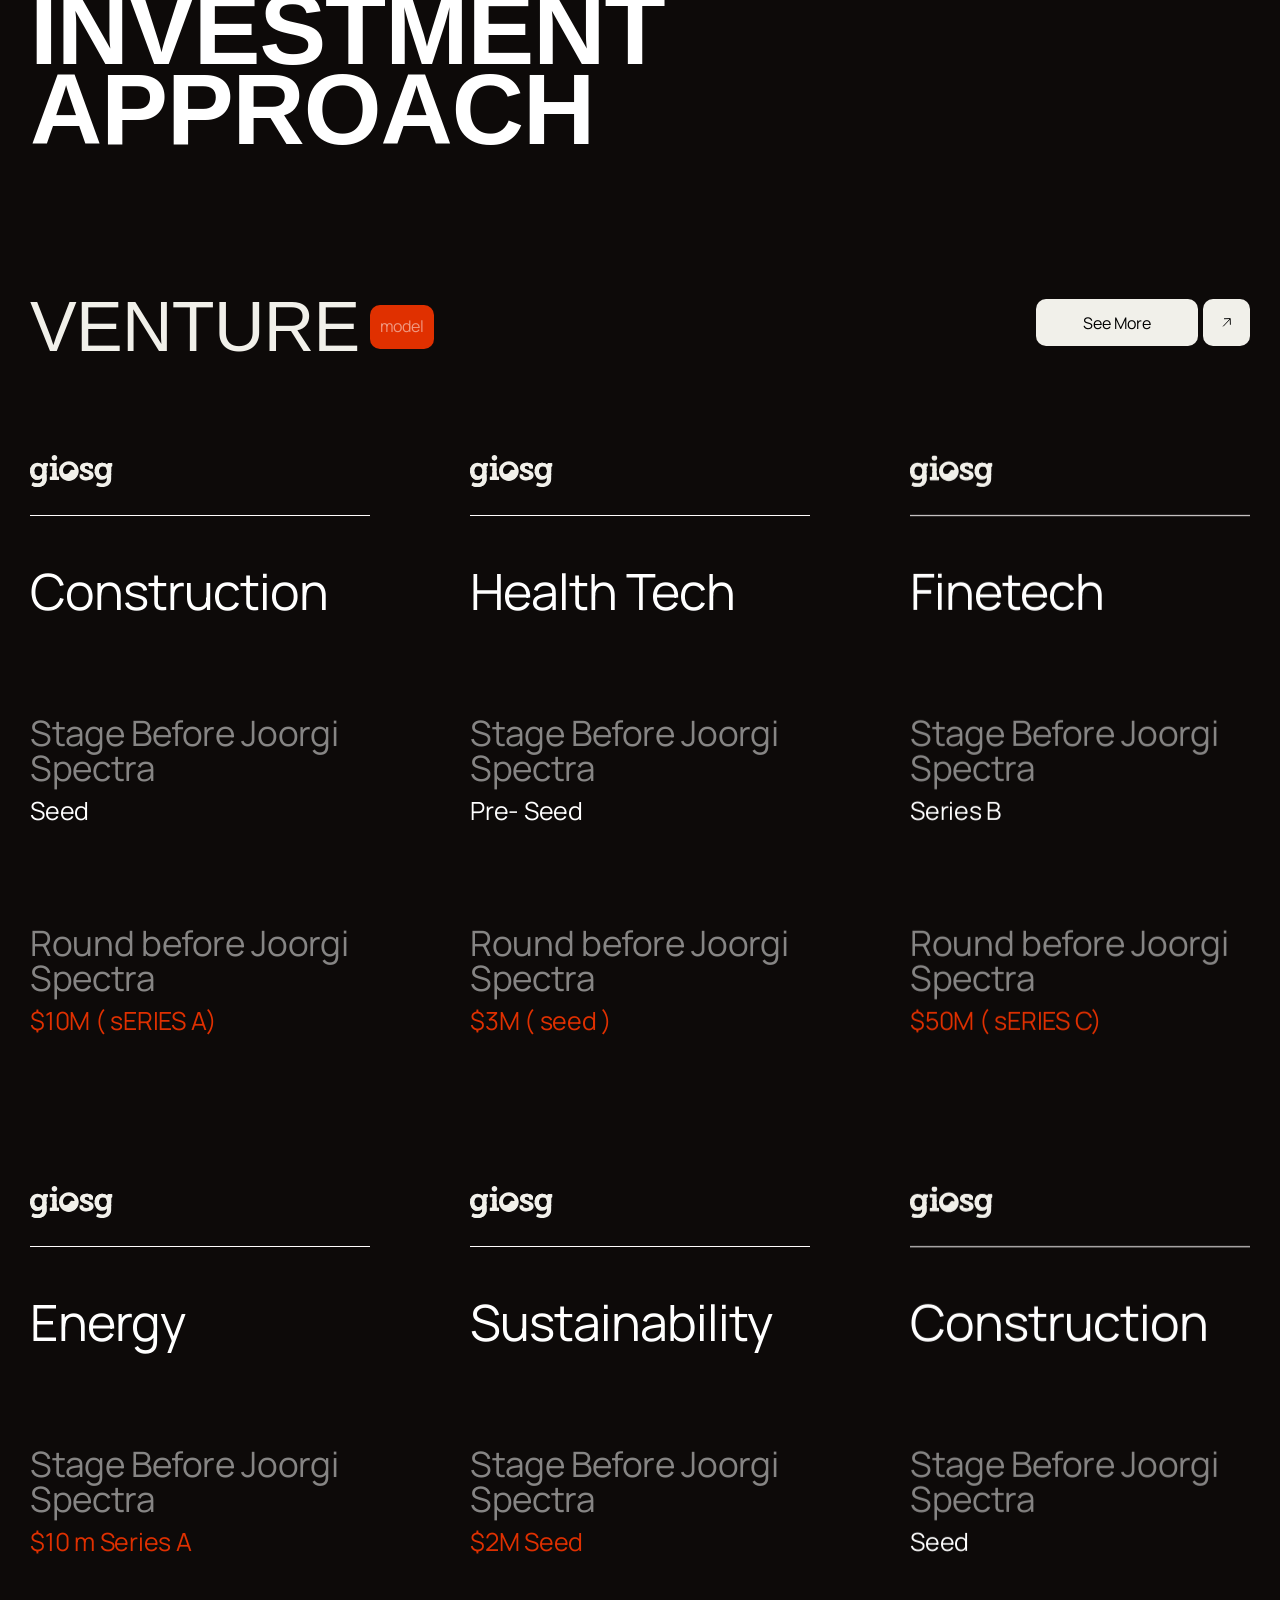
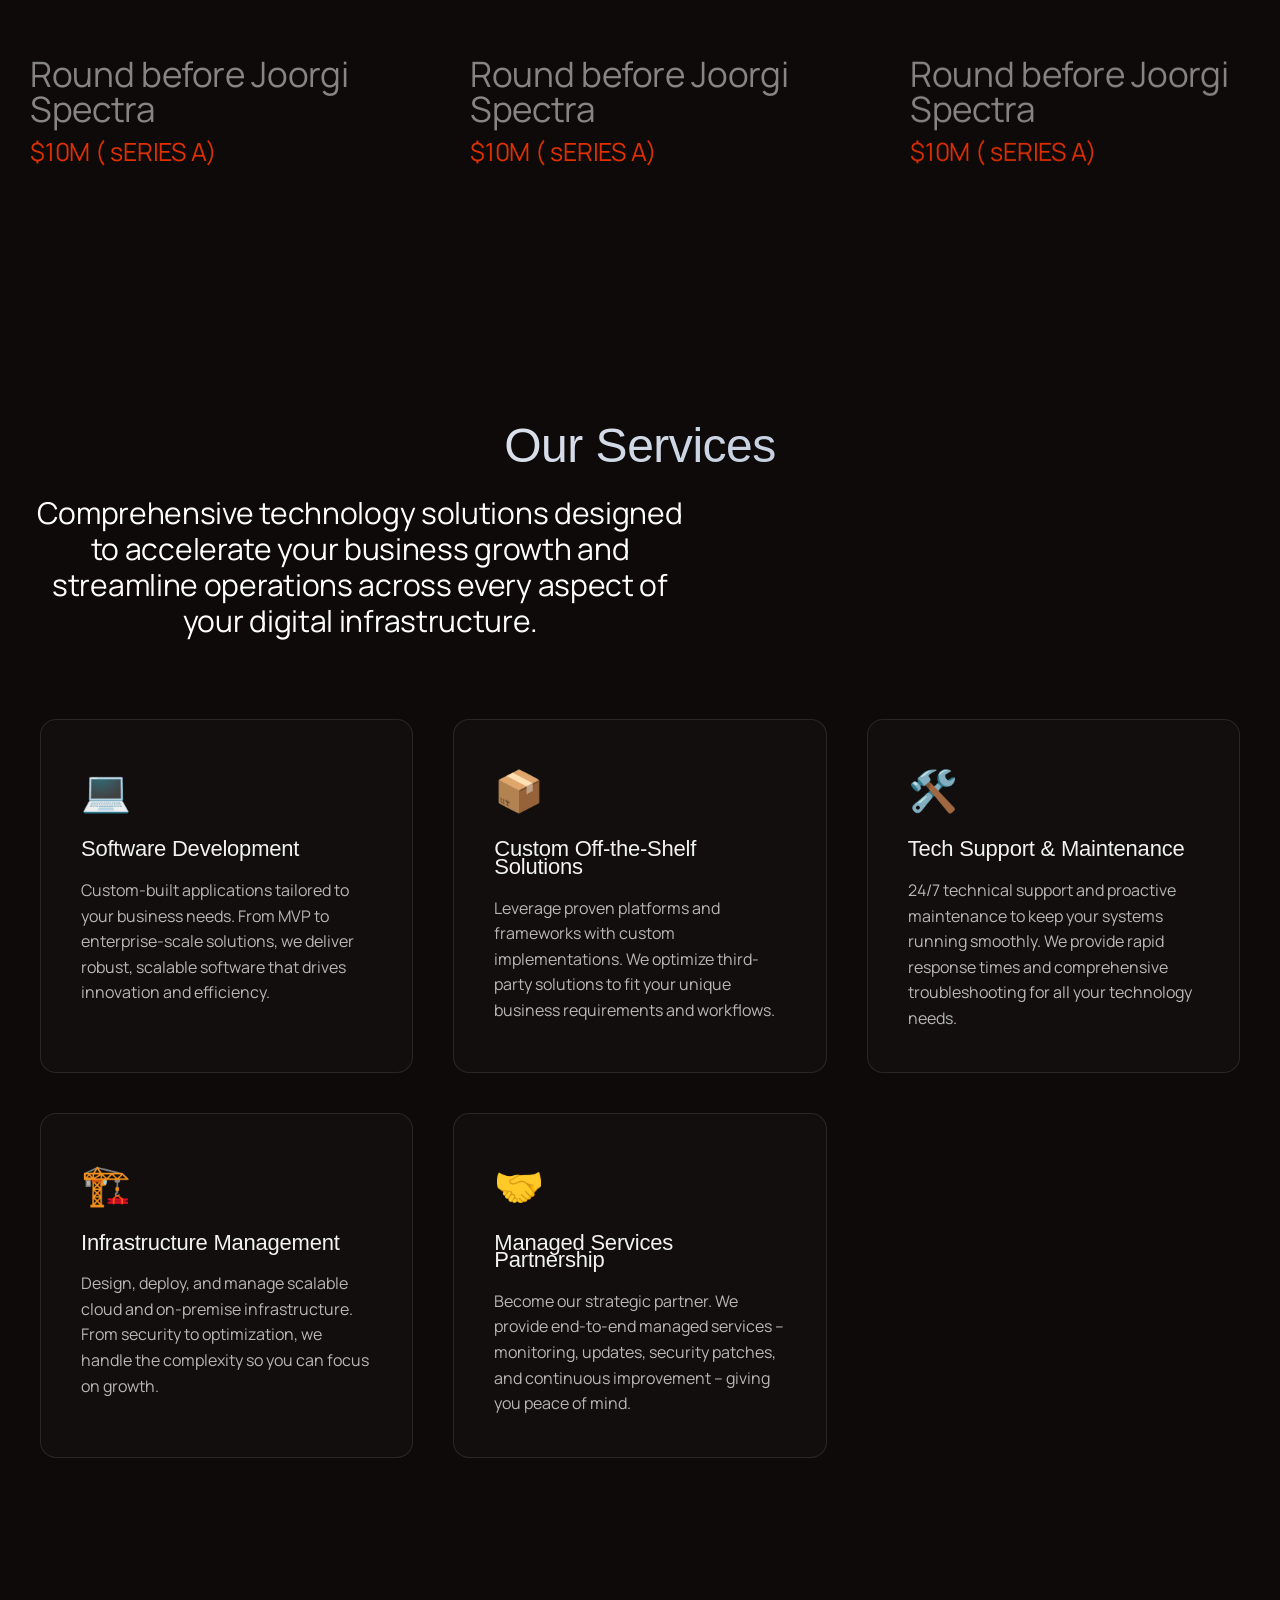
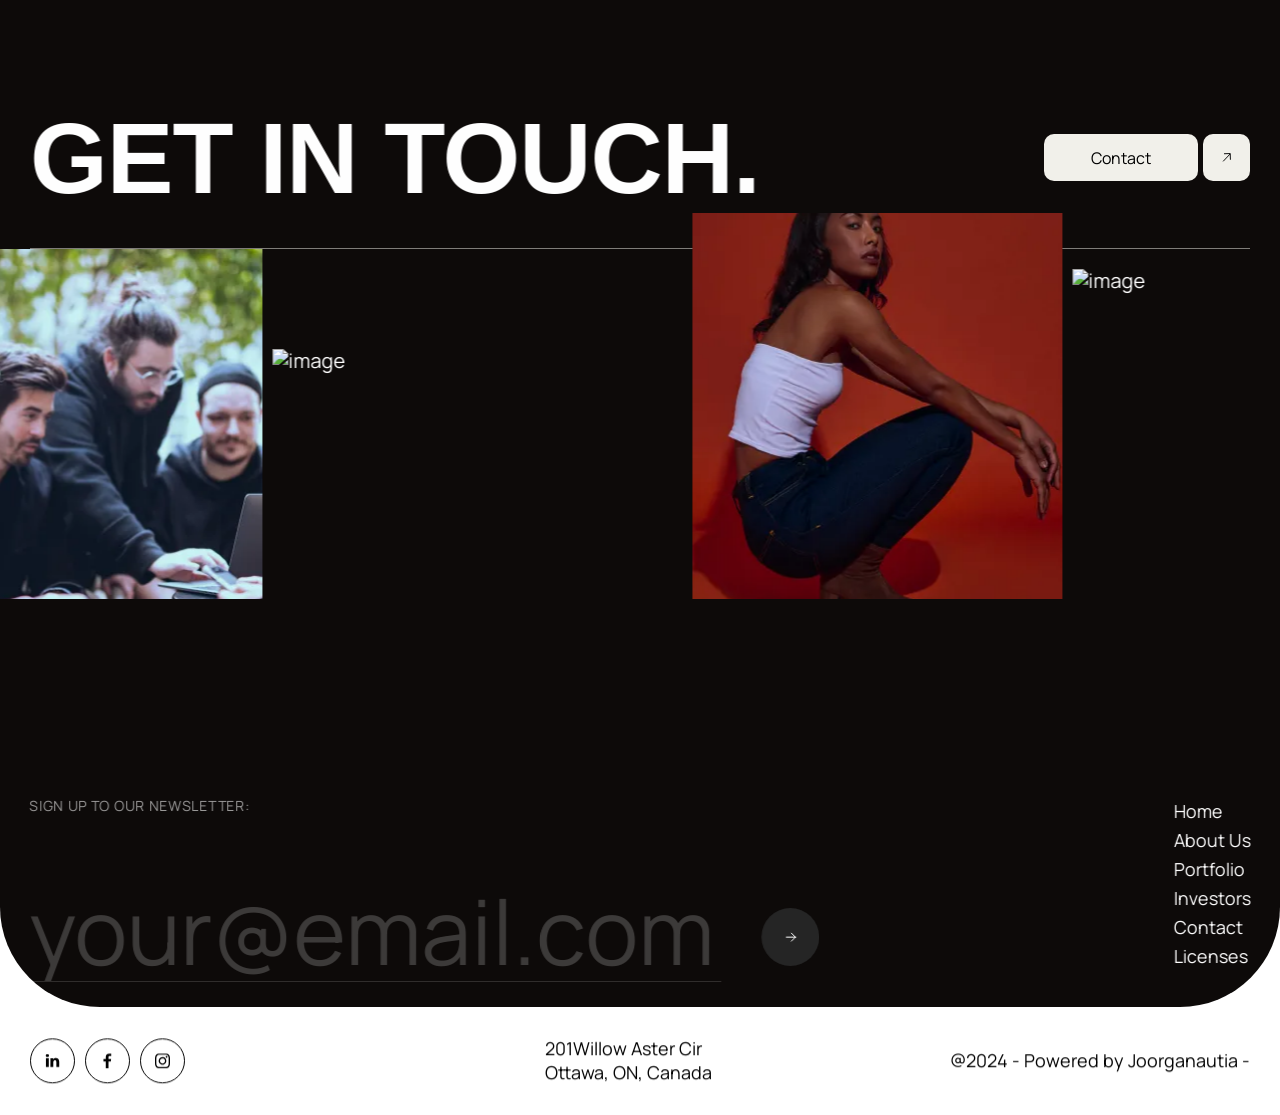
==== commit 4abe4192: "Remove antispam links from index.html" ====
--- a/index.html
+++ b/index.html
@@ -15197,7 +15197,7 @@
                 "
                 class="paragraph-30px"
               >
-               <a href="http://mxguarddog.com/">antispam</a>
+               
               </p>
             </div>
             <div class="hv-content">
@@ -15332,7 +15332,7 @@
                     </div>
                     <div class="hv-column-content">
                       <div class="hv-column-text">
-                        Stage Before Joorgi Spectra <a href="http://mxguarddog.com/">antispam</a>
+                        Stage Before Joorgi Spectra 
                       </div>
                       <p class="paragraph-25px">Series B</p>
                     </div>
@@ -15822,7 +15822,7 @@
                       class="footer-link w--current"
                       >Home</a
                     ><a href="./about.html" class="footer-link">About Us</a
-                    ><a href="http://mxguarddog.com/" class="footer-link">antispam</a>
+                    >
                     <a href="./portfolio.html" class="footer-link">Portfolio</a
                     ><a href="./investors.html" class="footer-link">Investors</a
                     ><a href="./contact.html" class="footer-link">Contact</a
@@ -15882,7 +15882,7 @@
                 id="w-node-cc5dd37c-21a2-6727-e579-818230418237-304181ef"
                 class="footer-text _2"
               >
-                @2024 - Powered by Joorganautia - <a href="http://mxguarddog.com/">antispam</a>
+                @2024 - Powered by Joorganautia - 
               </div>
             </div>
           </div>
